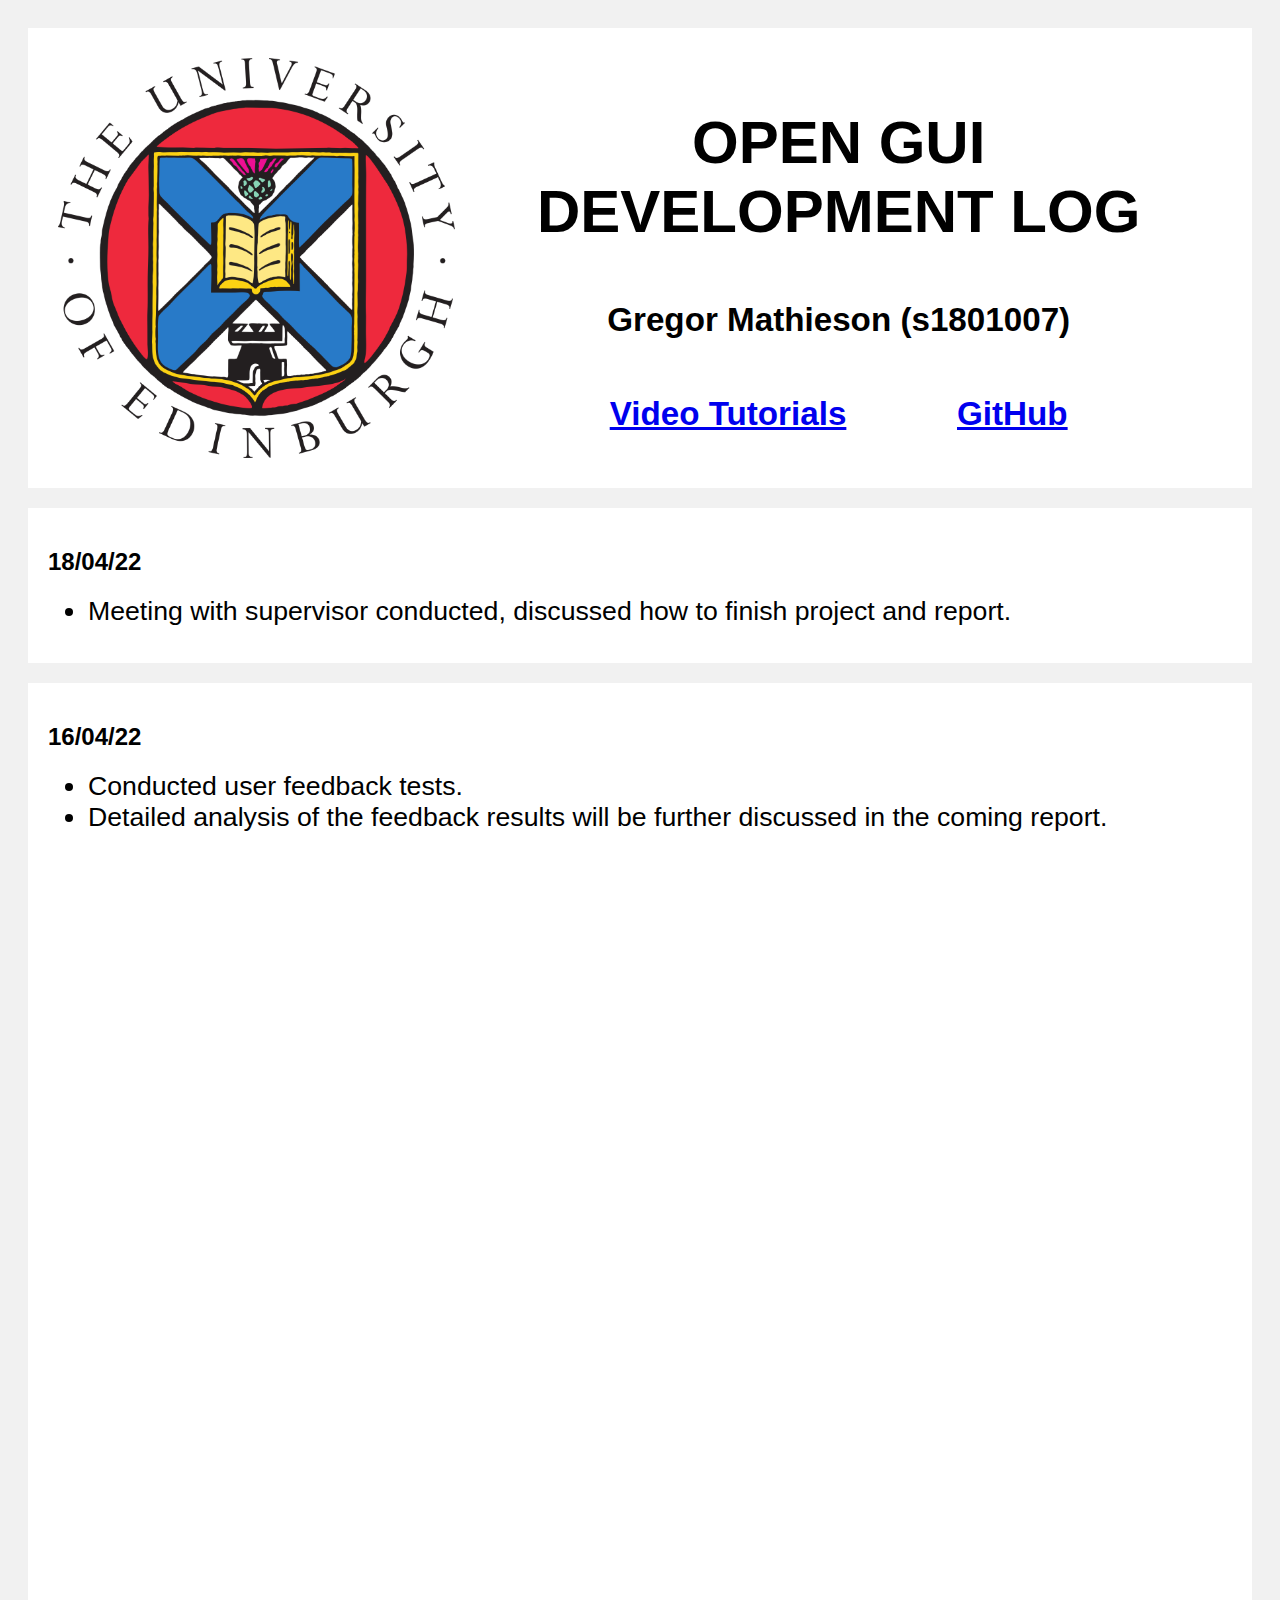
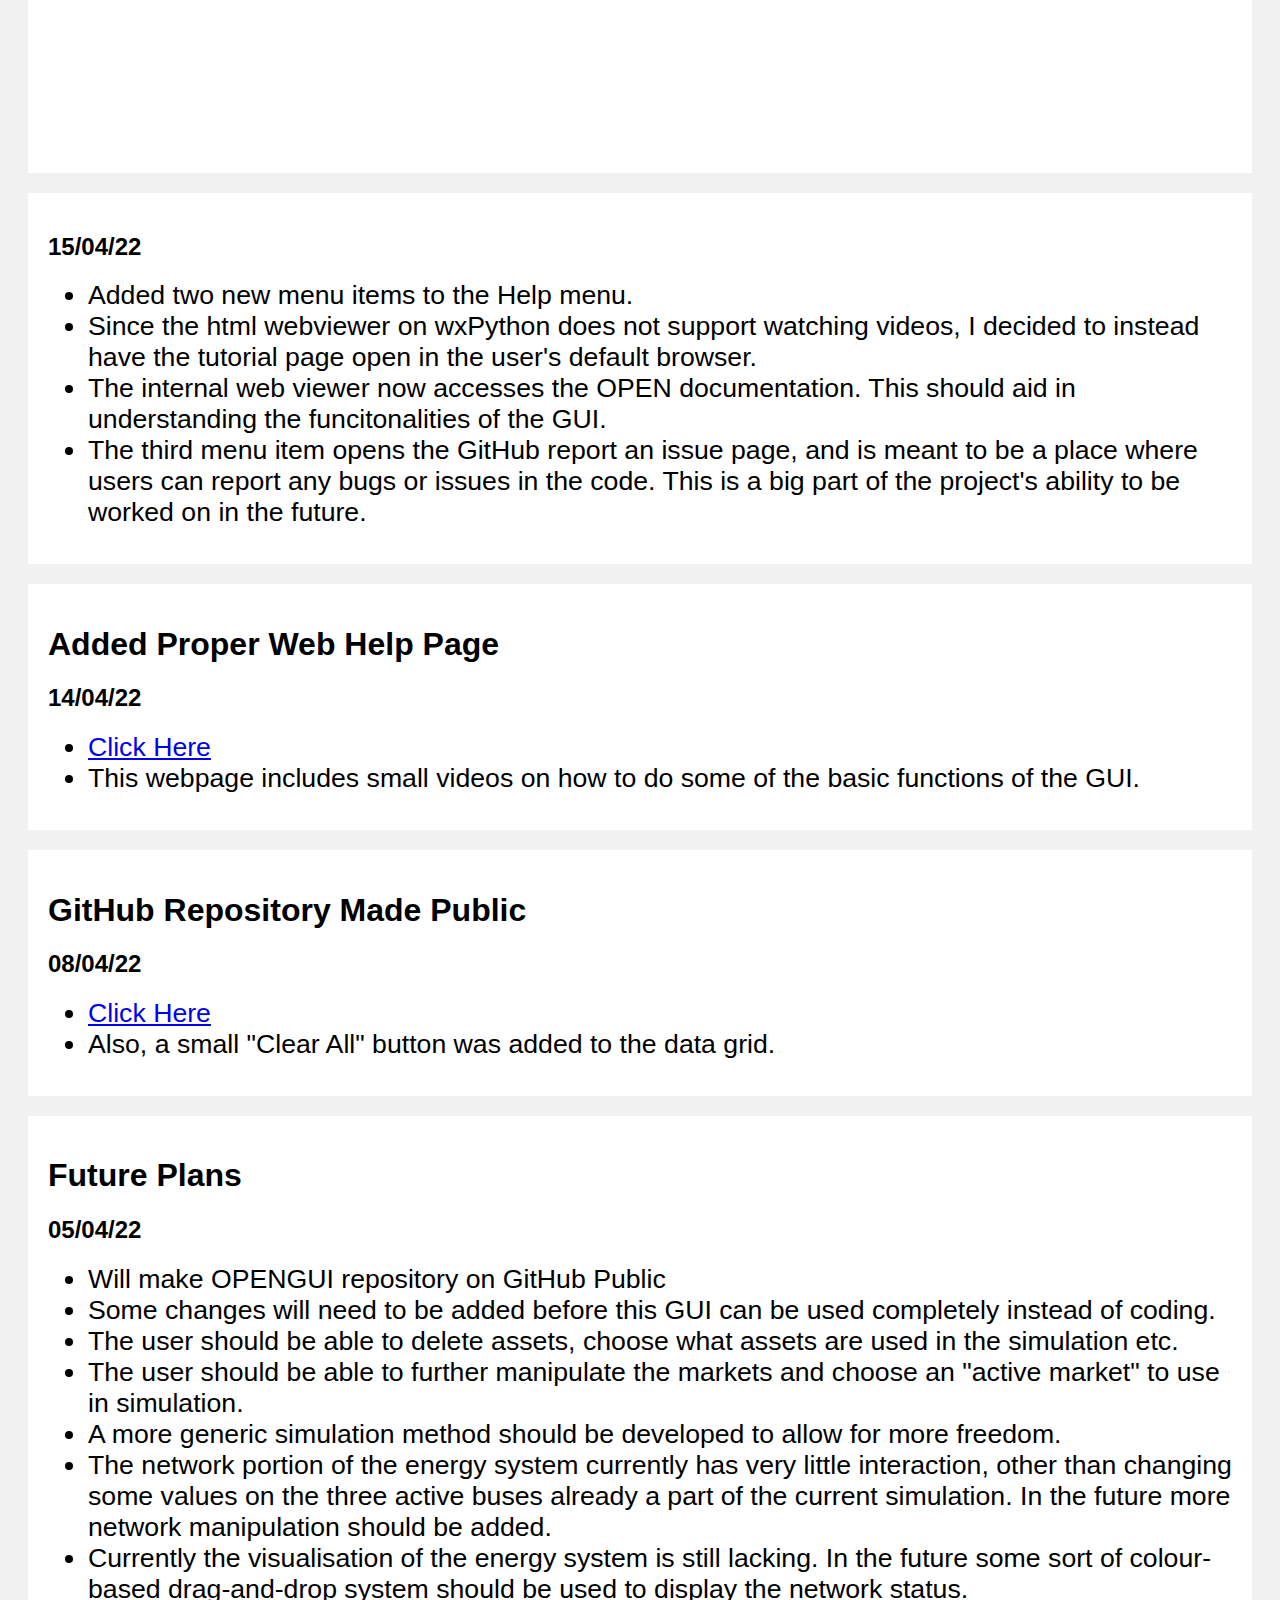
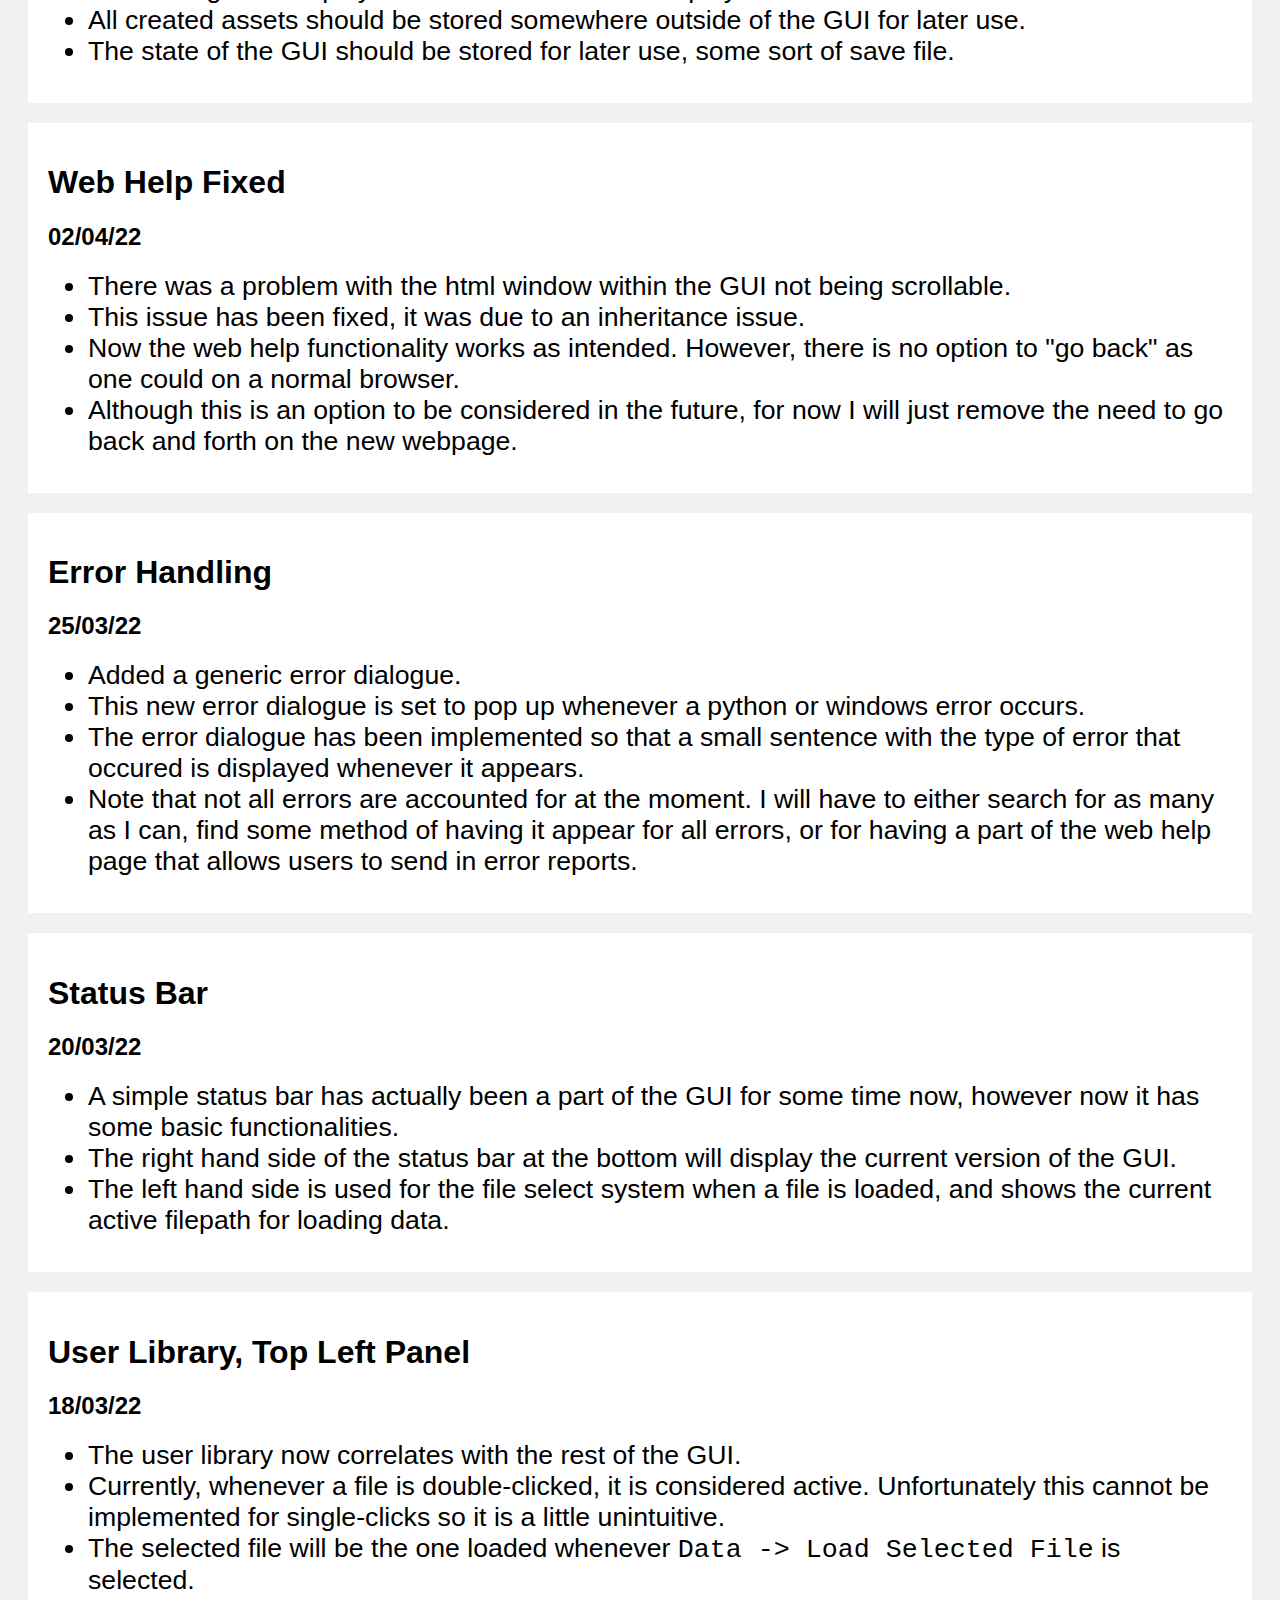
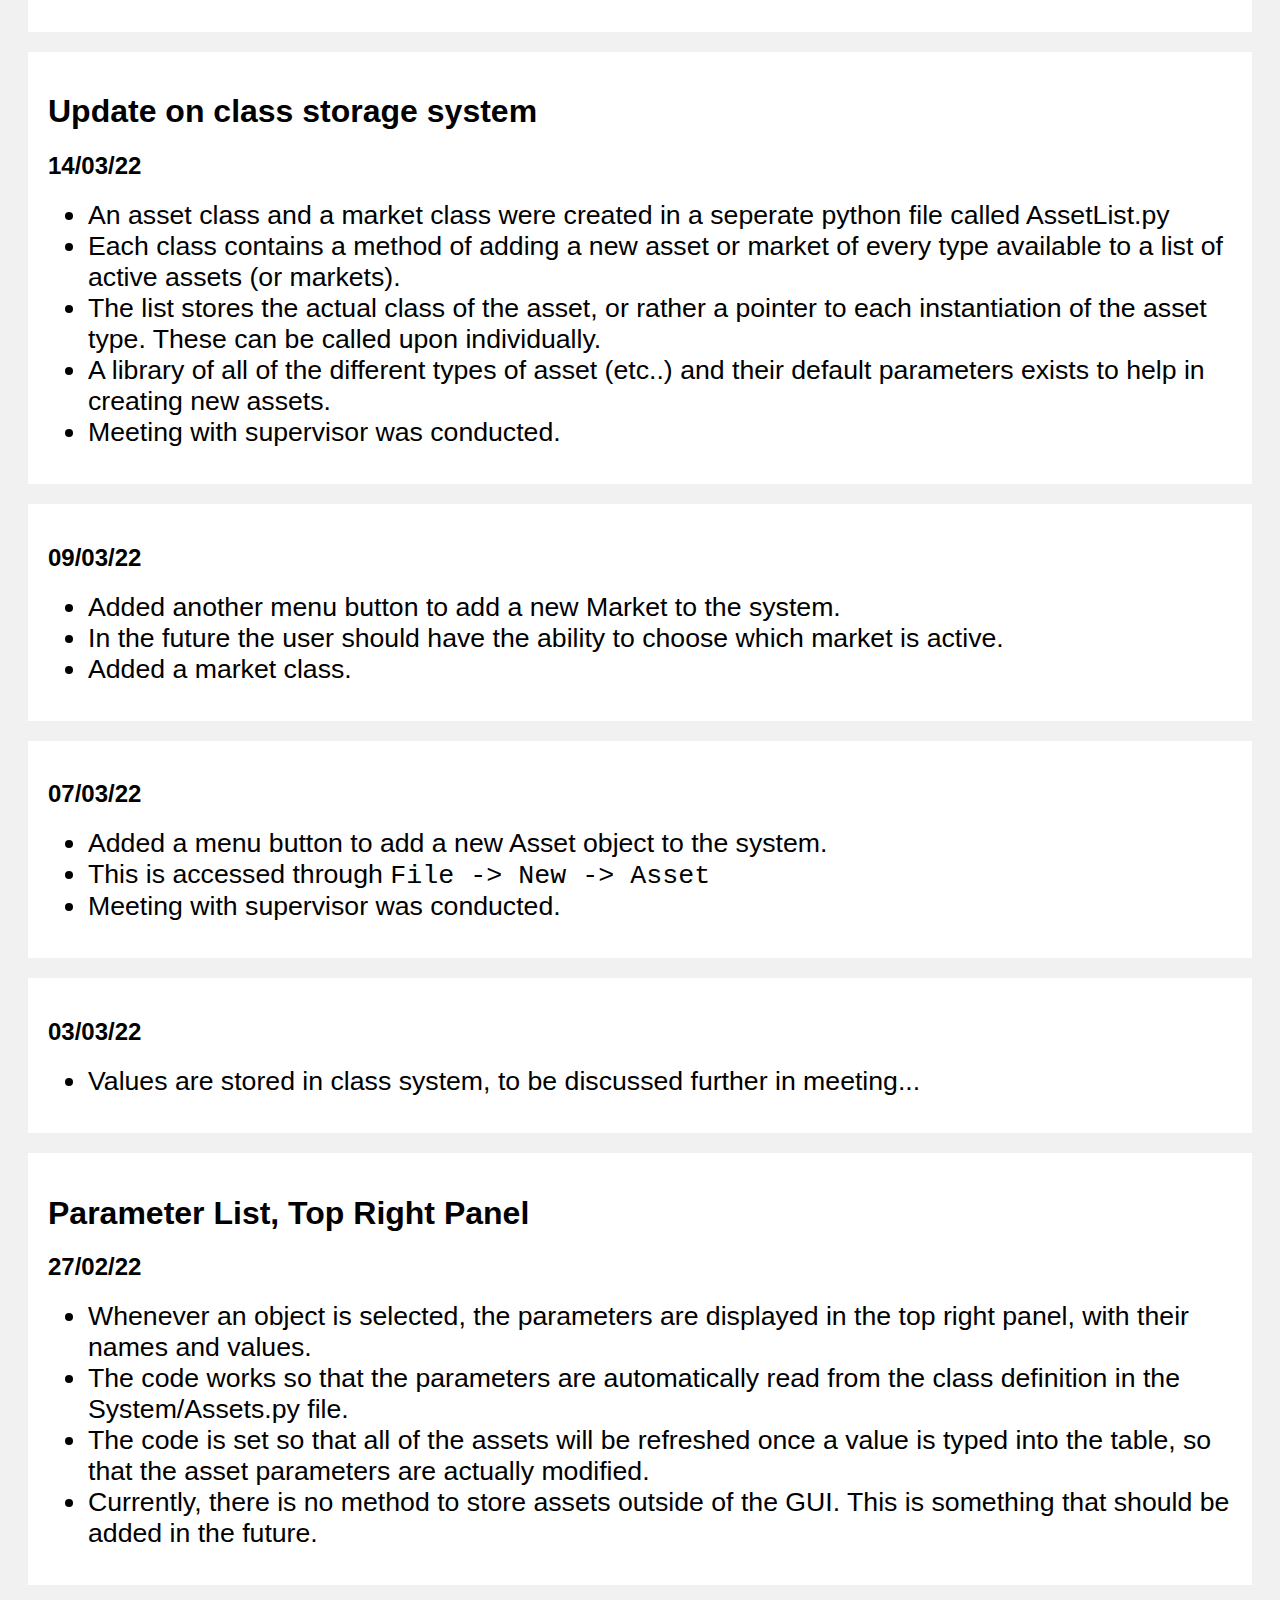
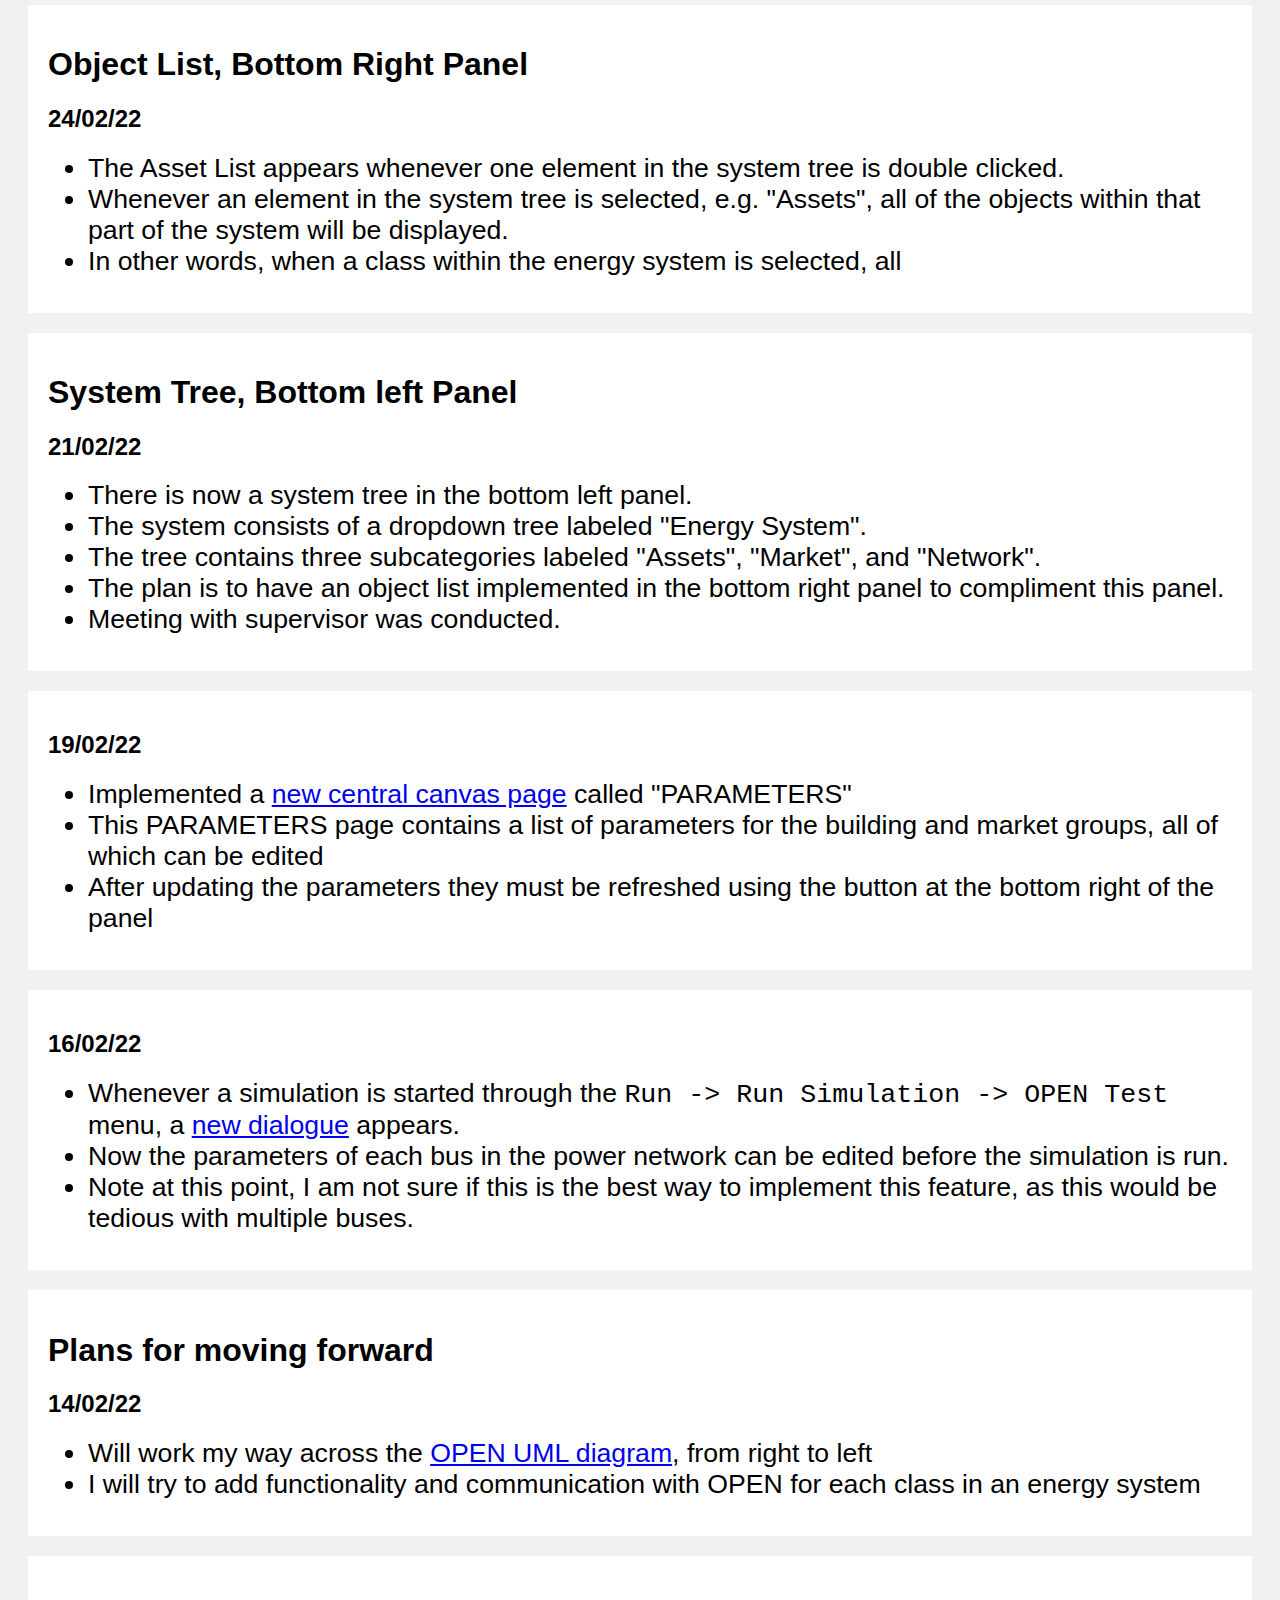
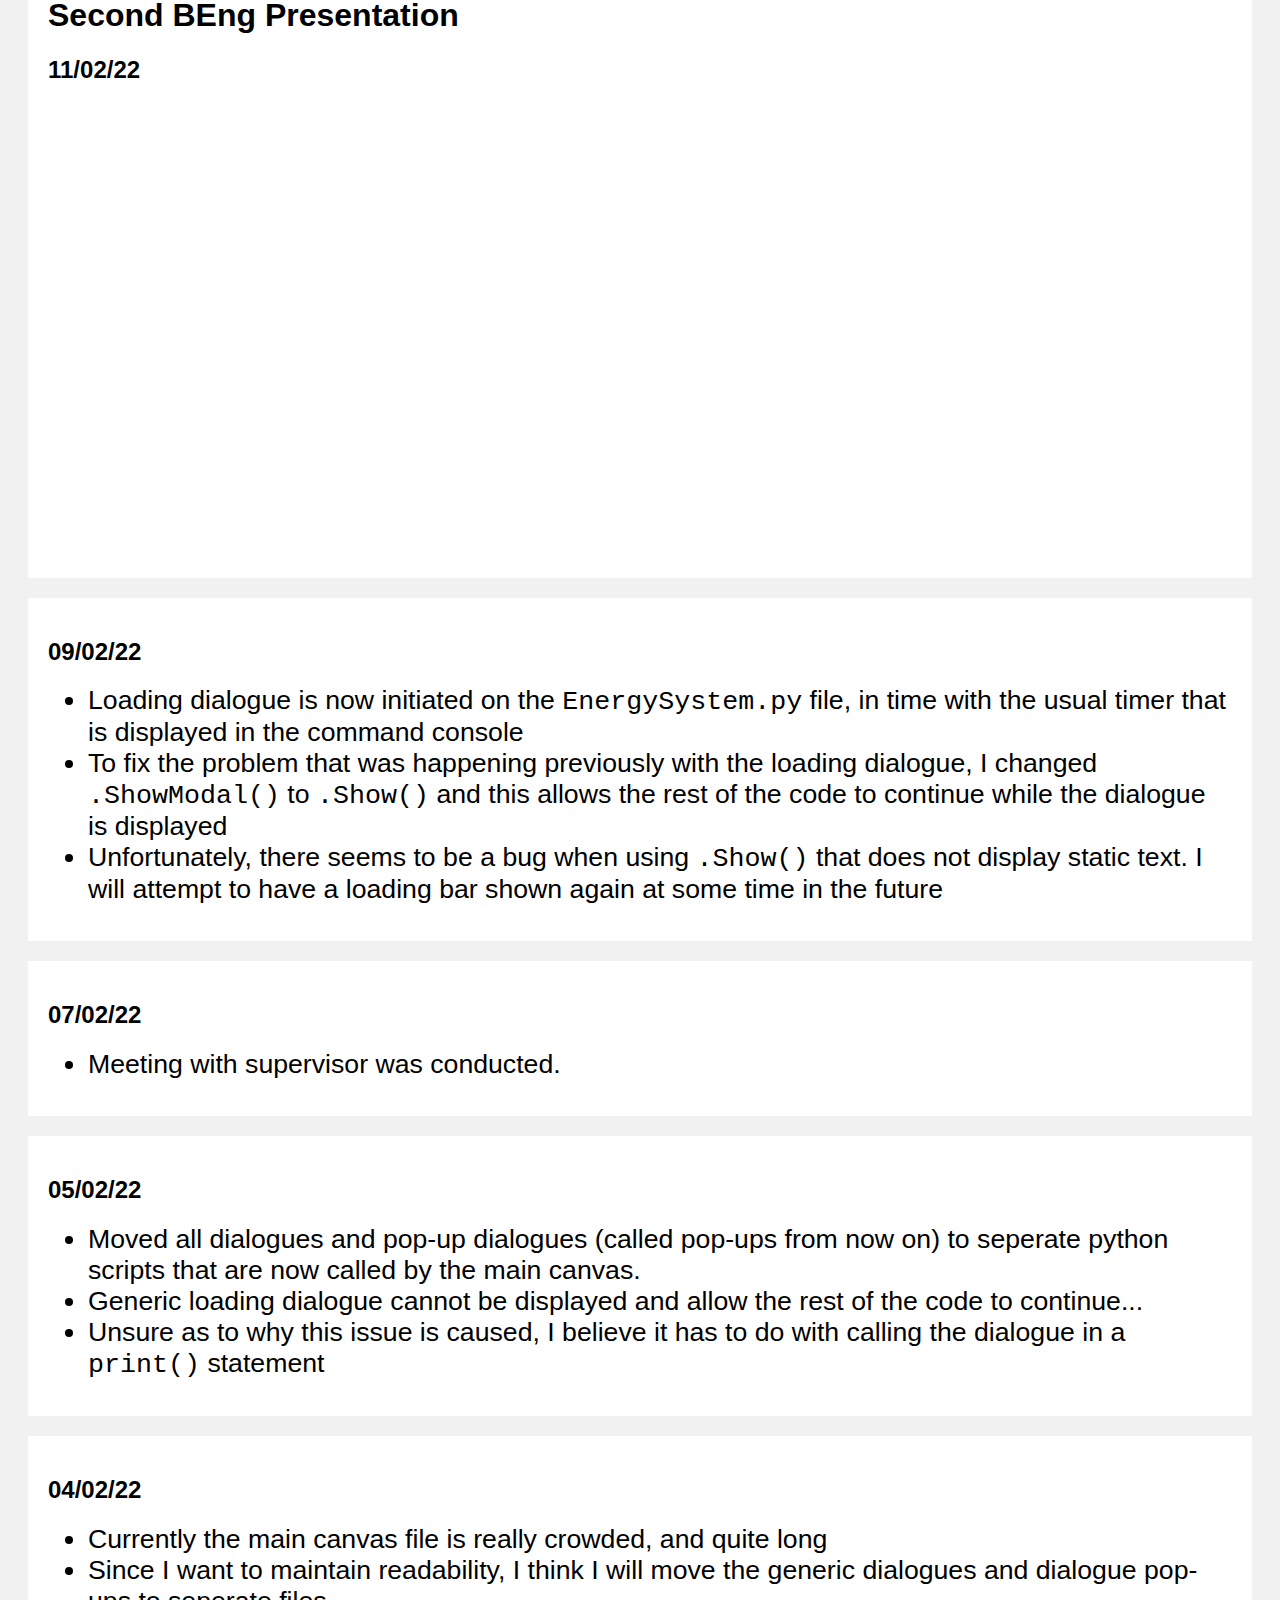
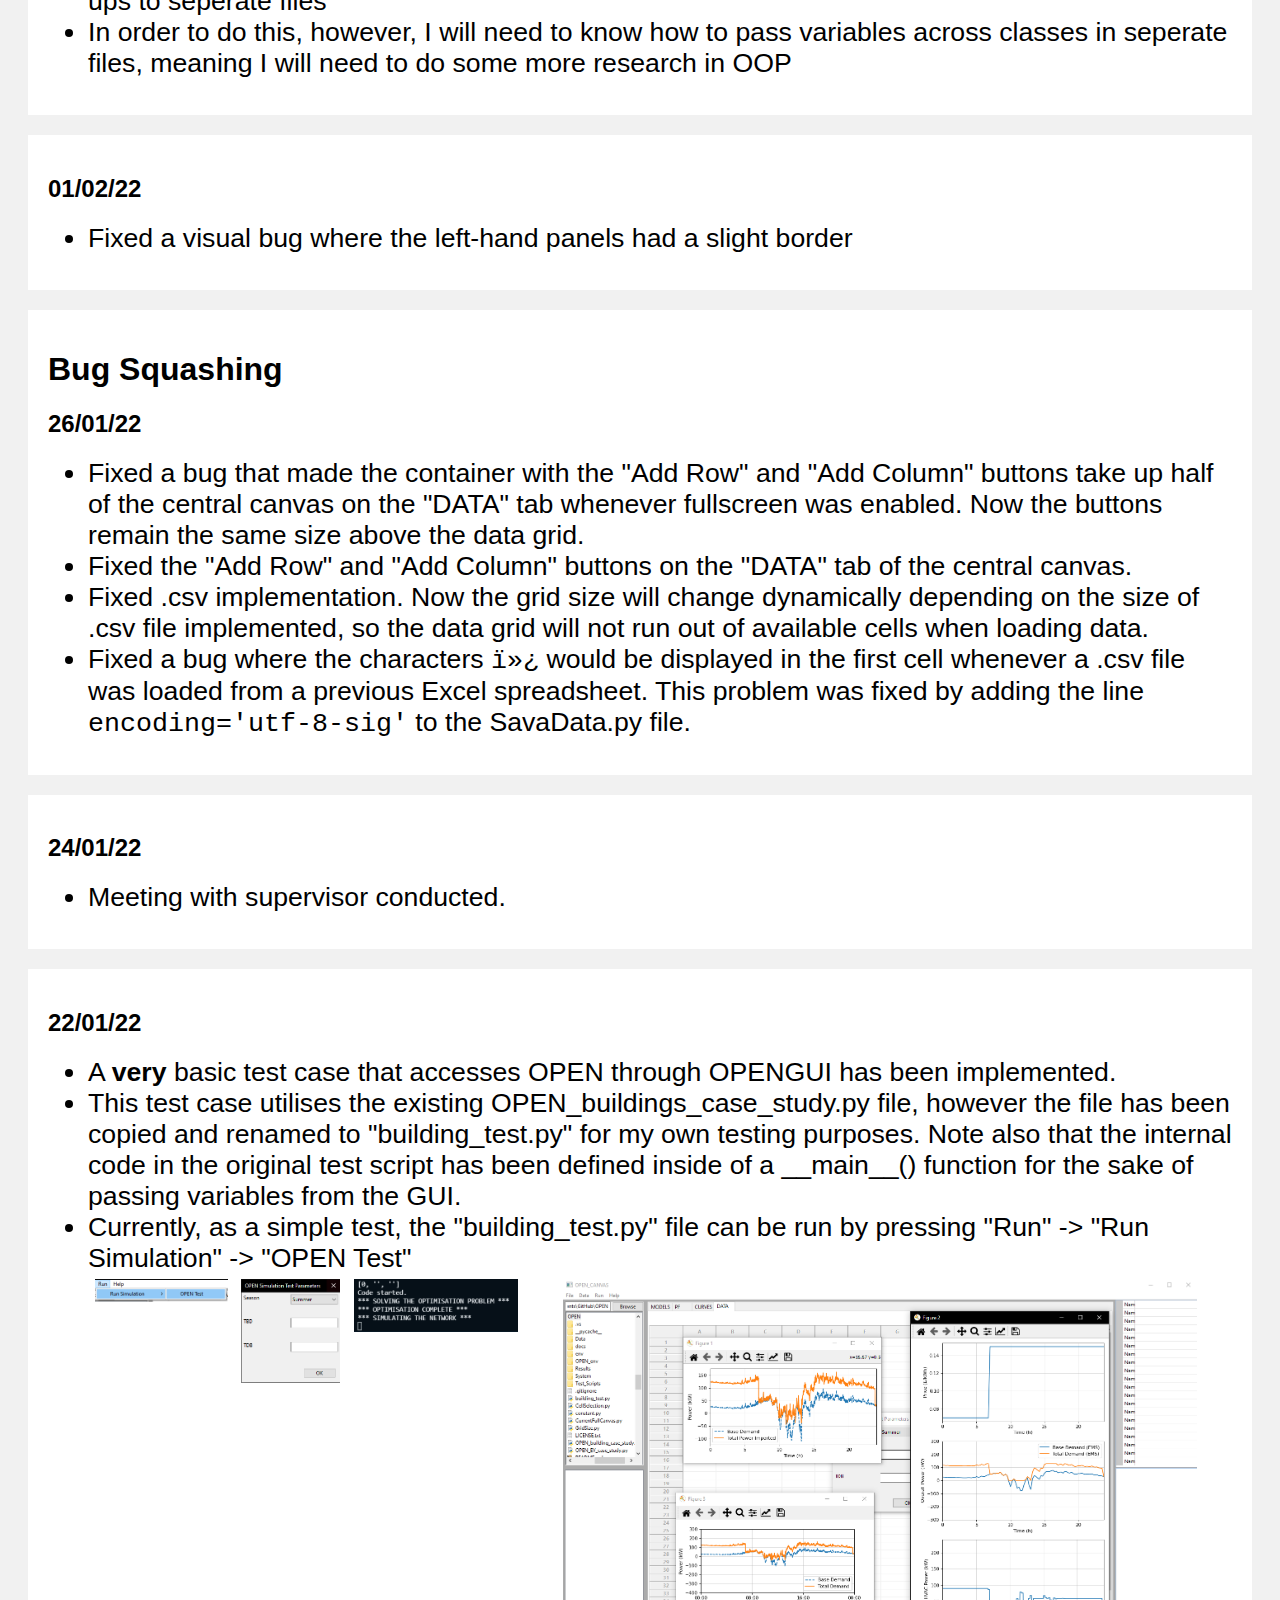
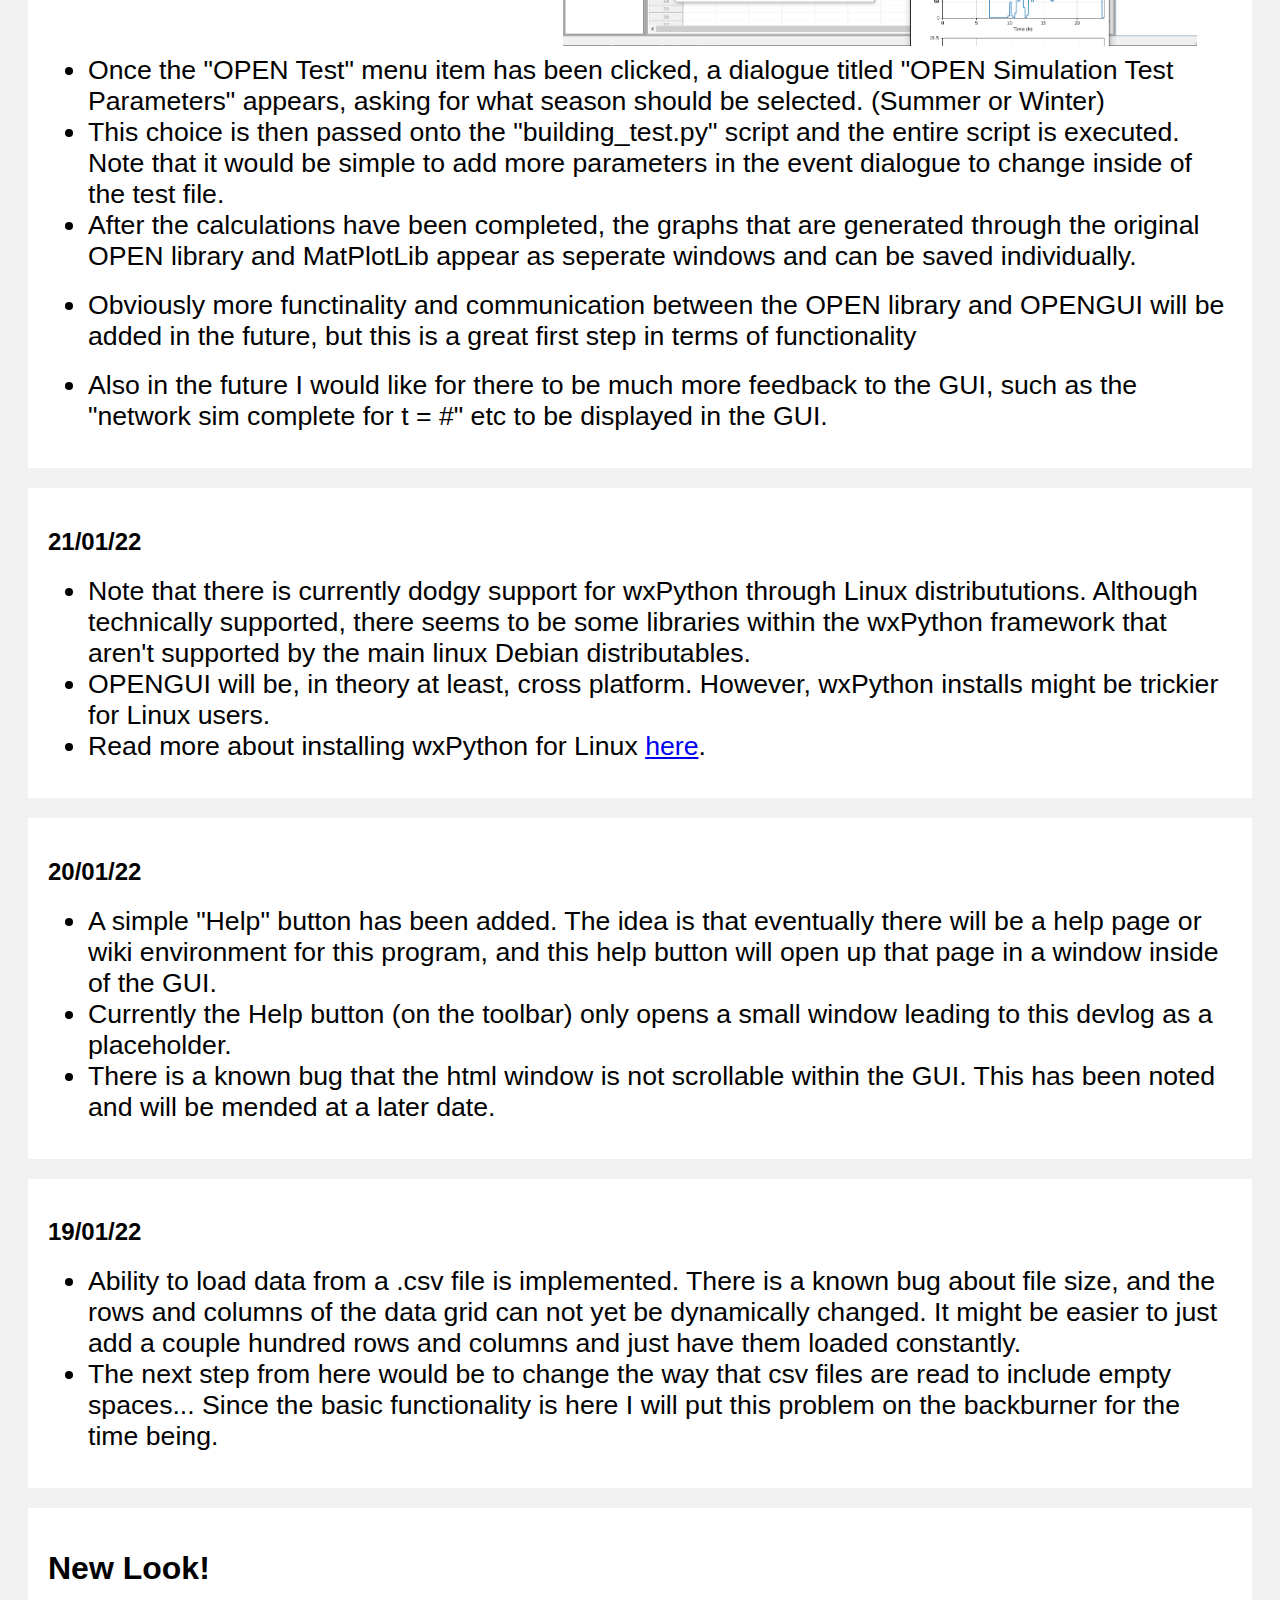
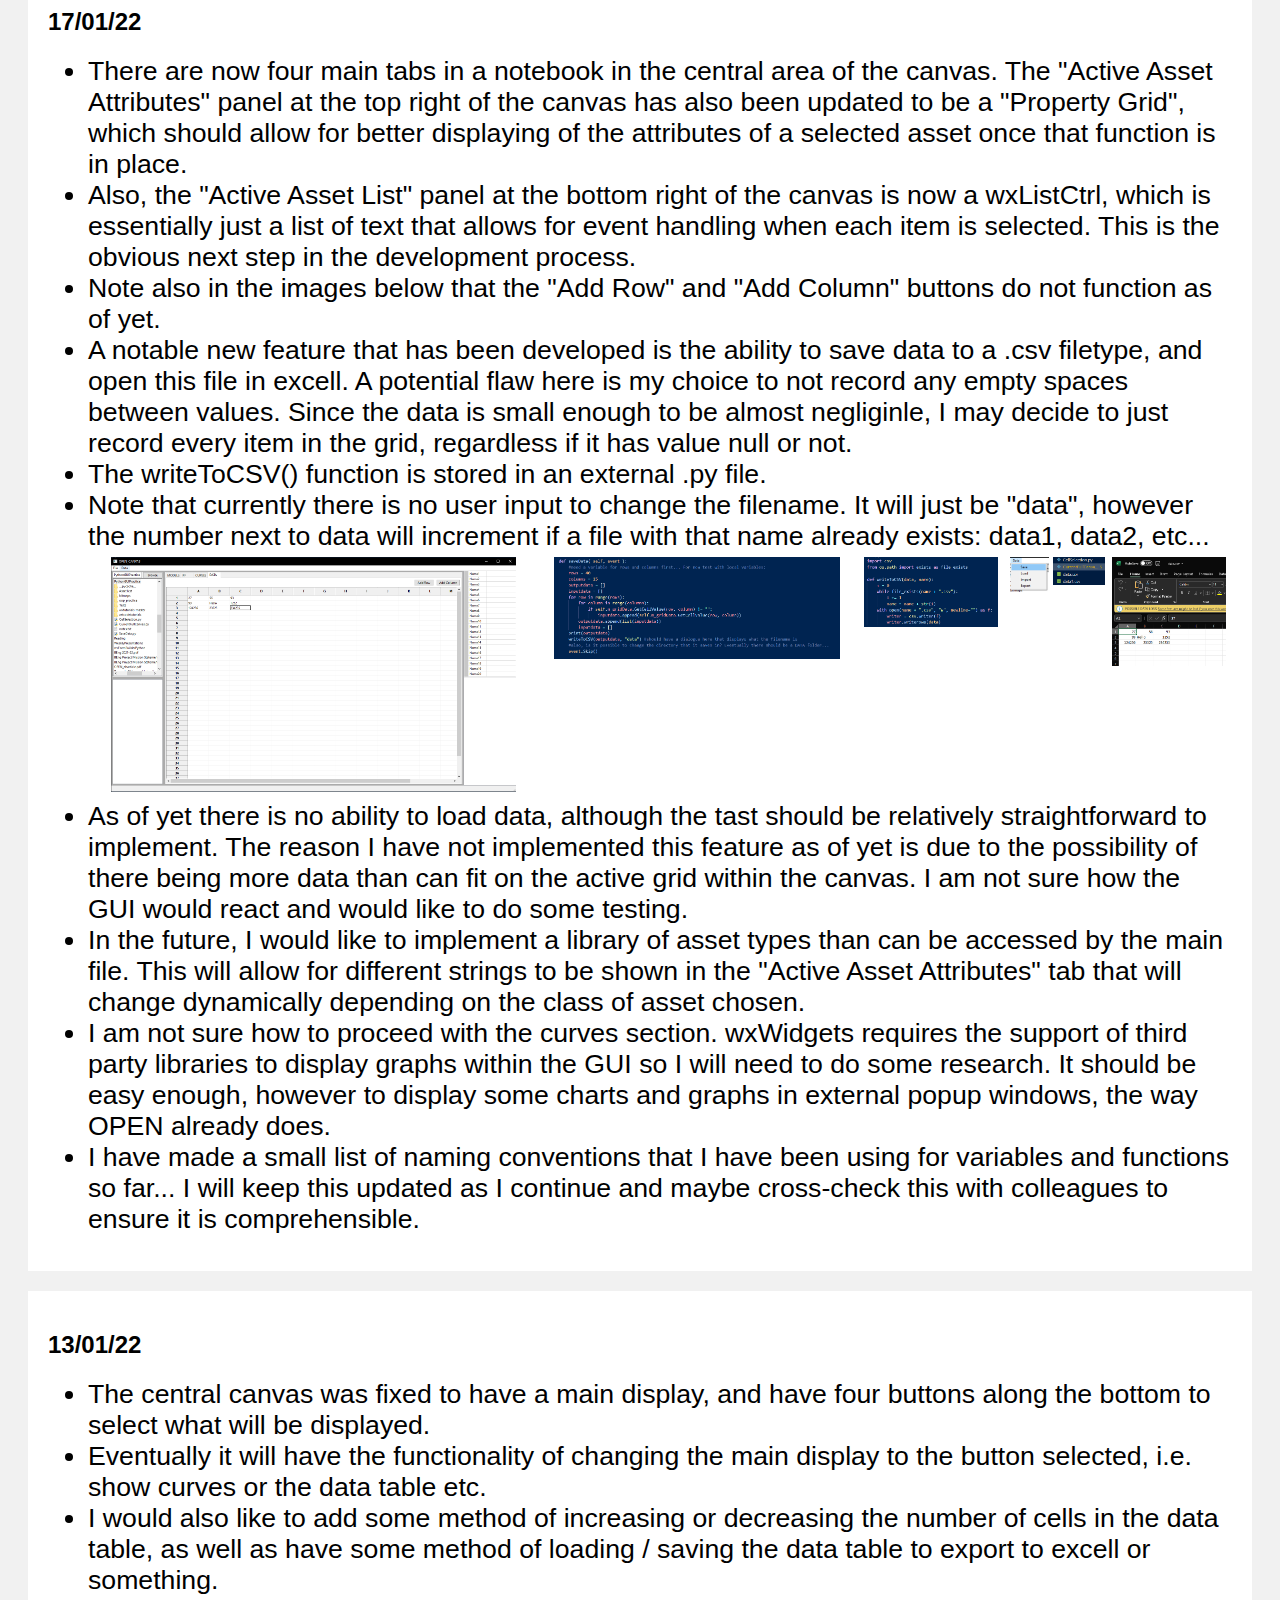
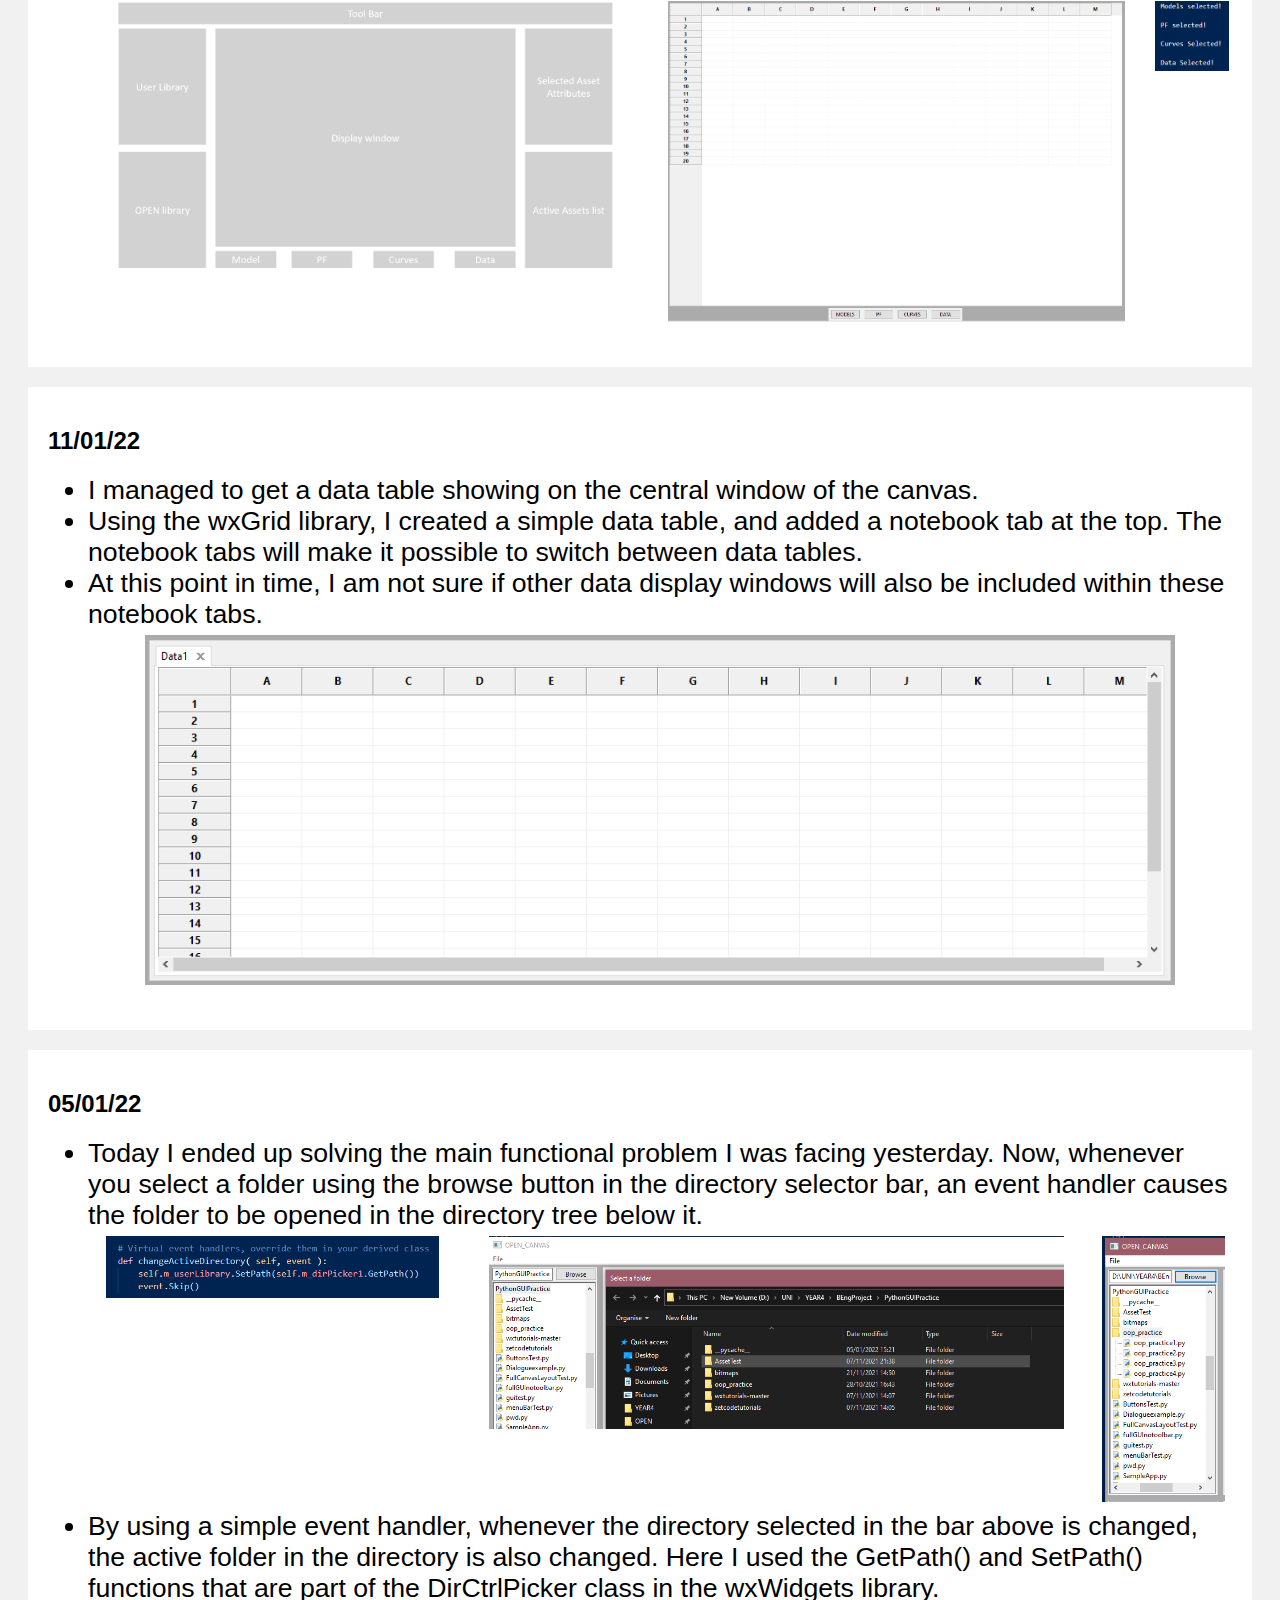
==== index.html @ 8df4054e "Added embedded excel page" ====
<!DOCTYPE html>
<html>
    <head>
        <link type="text/css" rel="stylesheet" href="style.css">

        <link rel="stylesheet" href="JS/lightbox2-master/dist/css/lightbox.css">
        <script src="JS/lightbox2-master/dist/js/lightbox-plus-jquery.js"></script>
    </head>

    <body>
        <div class="header">
            <img class="logo" src="IMAGES/University_of_Edinburgh_ceremonial_roundel.svg.png">
            <h2>OPEN GUI DEVELOPMENT LOG</h2>
            <h5>Gregor Mathieson (s1801007)</h5>
            <h5><a href="webhelp.html">Video Tutorials</a>&nbsp;&nbsp;&nbsp;&nbsp;&nbsp;&nbsp;&nbsp;&nbsp;&nbsp;&nbsp;&nbsp;&nbsp;<a href="https://github.com/gregorjmathieson/OPENGUI">GitHub</a></h5>
        </div>
        <!-- <div class="row">
            <div class="card">
                <h2>--/--/--</h2>
                <ul>
                    <li>Template</li>
                </ul>
            </div>
        </div> -->
        <div class="row">
            <div class="card">
                <h2>18/04/22</h2>
                <ul>
                    <li>Meeting with supervisor conducted, discussed how to finish project and report.</li>
                </ul>
            </div>
        </div>
        <div class="row">
            <div class="card">
                <h2>16/04/22</h2>
                <ul>
                    <li>Conducted user feedback tests.</li>
                    <li>Detailed analysis of the feedback results will be further discussed in the coming report.</li>
                    <iframe width="700" height="900" frameborder="0" scrolling="no" src="https://uoe-my.sharepoint.com/personal/s1801007_ed_ac_uk/_layouts/15/Doc.aspx?sourcedoc={90d74903-6329-461e-83e3-343291b1e730}&action=embedview&wdAllowInteractivity=False&Item='Sheet1'!A1%3AO51&wdHideGridlines=True&wdDownloadButton=True&wdInConfigurator=True"></iframe>
                </ul>
            </div>
        </div>
        <div class="row">
            <div class="card">
                <h2>15/04/22</h2>
                <ul>
                    <li>Added two new menu items to the Help menu.</li>
                    <li>Since the html webviewer on wxPython does not support watching videos, I decided to instead have the tutorial page open in the user's default browser.</li>
                    <li>The internal web viewer now accesses the OPEN documentation. This should aid in understanding the funcitonalities of the GUI.</li>
                    <li>The third menu item opens the GitHub report an issue page, and is meant to be a place where users can report any bugs or issues in the code. This is a big part of the project's ability to be worked on in the future.</li>
                </ul>
            </div>
        </div>
        <div class="row">
            <div class="card">
                <h1>Added Proper Web Help Page</h1>
                <h2>14/04/22</h2>
                <ul>
                    <li><a href="webhelp.html">Click Here</a></li>
                    <li>This webpage includes small videos on how to do some of the basic functions of the GUI.</li>
                </ul>
            </div>
        </div>
        <div class="row">
            <div class="card">
                <h1>GitHub Repository Made Public</h1>
                <h2>08/04/22</h2>
                <ul>
                    <li><a href="https://github.com/gregorjmathieson/OPENGUI">Click Here</a></li>
                    <li>Also, a small "Clear All" button was added to the data grid.</li>
                </ul>
            </div>
        </div>
        <div class="row">
            <div class="card">
                <h1>Future Plans</h1>
                <h2>05/04/22</h2>
                <ul>
                    <li>Will make OPENGUI repository on GitHub Public</li>
                    <li>Some changes will need to be added before this GUI can be used completely instead of coding.</li>
                    <li>The user should be able to delete assets, choose what assets are used in the simulation etc.</li>
                    <li>The user should be able to further manipulate the markets and choose an "active market" to use in simulation.</li>
                    <li>A more generic simulation method should be developed to allow for more freedom.</li>
                    <li>The network portion of the energy system currently has very little interaction, other than changing some values on the three active buses already a part of the current simulation. In the future more network manipulation should be added.</li>
                    <li>Currently the visualisation of the energy system is still lacking. In the future some sort of colour-based drag-and-drop system should be used to display the network status.</li>
                    <li>All created assets should be stored somewhere outside of the GUI for later use.</li>
                    <li>The state of the GUI should be stored for later use, some sort of save file.</li>
                </ul>
            </div>
        </div>
        <div class="row">
            <div class="card">
                <h1>Web Help Fixed</h1>
                <h2>02/04/22</h2>
                <ul>
                    <li>There was a problem with the html window within the GUI not being scrollable.</li>
                    <li>This issue has been fixed, it was due to an inheritance issue.</li>
                    <li>Now the web help functionality works as intended. However, there is no option to "go back" as one could on a normal browser.</li>
                    <li>Although this is an option to be considered in the future, for now I will just remove the need to go back and forth on the new webpage.</li>
                    <!-- Image Here -->
                </ul>
            </div>
        </div>
        <div class="row">
            <div class="card">
                <h1>Error Handling</h1>
                <h2>25/03/22</h2>
                <ul>
                    <li>Added a generic error dialogue.</li>
                    <li>This new error dialogue is set to pop up whenever a python or windows error occurs.</li>
                    <li>The error dialogue has been implemented so that a small sentence with the type of error that occured is displayed whenever it appears.</li>
                    <li>Note that not all errors are accounted for at the moment. I will have to either search for as many as I can, find some method of having it appear for all errors, or for having a part of the web help page that allows users to send in error reports.</li>
                    <!-- Image Here -->
                </ul>
            </div>
        </div>
        <div class="row">
            <div class="card">
                <h1>Status Bar</h1>
                <h2>20/03/22</h2>
                <ul>
                    <li>A simple status bar has actually been a part of the GUI for some time now, however now it has some basic functionalities.</li>
                    <li>The right hand side of the status bar at the bottom will display the current version of the GUI.</li>
                    <li>The left hand side is used for the file select system when a file is loaded, and shows the current active filepath for loading data.</li>
                    <!-- Image Here -->
                </ul>
            </div>
        </div>
        <div class="row">
            <div class="card">
                <h1>User Library, Top Left Panel</h1>
                <h2>18/03/22</h2>
                <ul>
                    <li>The user library now correlates with the rest of the GUI.</li>
                    <li>Currently, whenever a file is double-clicked, it is considered active. Unfortunately this cannot be implemented for single-clicks so it is a little unintuitive.</li>
                    <li>The selected file will be the one loaded whenever <code>Data -> Load Selected File</code> is selected.</li>
                    <!-- Image Here -->
                </ul>
            </div>
        </div>
        <div class="row">
            <div class="card">
                <h1>Update on class storage system</h1>
                <h2>14/03/22</h2>
                <ul>
                    <li>An asset class and a market class were created in a seperate python file called AssetList.py</li>
                    <li>Each class contains a method of adding a new asset or market of every type available to a list of active assets (or markets).</li>
                    <li>The list stores the actual class of the asset, or rather a pointer to each instantiation of the asset type. These can be called upon individually.</li>
                    <li>A library of all of the different types of asset (etc..) and their default parameters exists to help in creating new assets.</li>
                    <!-- Image Here -->
                    <li>Meeting with supervisor was conducted.</li>
                </ul>
            </div>
        </div>
        <div class="row">
            <div class="card">
                <h2>09/03/22</h2>
                <ul>
                    <li>Added another menu button to add a new Market to the system.</li>
                    <li>In the future the user should have the ability to choose which market is active.</li>
                    <li>Added a market class.</li>
                    <!-- Image Here -->
                </ul>
            </div>
        </div>
        <div class="row">
            <div class="card">
                <h2>07/03/22</h2>
                <ul>
                    <li>Added a menu button to add a new Asset object to the system.</li>
                    <li>This is accessed through <code>File -> New -> Asset</code></li>
                    <!-- Image Here -->
                    <li>Meeting with supervisor was conducted.</li>
                </ul>
            </div>
        </div>
        <div class="row">
            <div class="card">
                <h2>03/03/22</h2>
                <ul>
                    <li>Values are stored in class system, to be discussed further in meeting...</li>
                </ul>
            </div>
        </div>
        <div class="row">
            <div class="card">
                <h1>Parameter List, Top Right Panel</h1>
                <h2>27/02/22</h2>
                <ul>
                    <li>Whenever an object is selected, the parameters are displayed in the top right panel, with their names and values.</li>
                    <li>The code works so that the parameters are automatically read from the class definition in the System/Assets.py file.</li>
                    <li>The code is set so that all of the assets will be refreshed once a value is typed into the table, so that the asset parameters are actually modified.</li>
                    <li>Currently, there is no method to store assets outside of the GUI. This is something that should be added in the future.</li>
                    <!-- Image Here -->
                </ul>
            </div>
        </div>
        <div class="row">
            <div class="card">
                <h1>Object List, Bottom Right Panel</h1>
                <h2>24/02/22</h2>
                <ul>
                    <li>The Asset List appears whenever one element in the system tree is double clicked.</li>
                    <li>Whenever an element in the system tree is selected, e.g. "Assets", all of the objects within that part of the system will be displayed.</li>
                    <li>In other words, when a class within the energy system is selected, all </li>
                    <!-- Image Here -->
                </ul>
            </div>
        </div>
        <div class="row">
            <div class="card">
                <h1>System Tree, Bottom left Panel</h1>
                <h2>21/02/22</h2>
                <ul>
                    <li>There is now a system tree in the bottom left panel.</li>
                    <li>The system consists of a dropdown tree labeled "Energy System".</li>
                    <li>The tree contains three subcategories labeled "Assets", "Market", and "Network".</li>
                    <!-- Image Here -->
                    <li>The plan is to have an object list implemented in the bottom right panel to compliment this panel.</li>
                    <li>Meeting with supervisor was conducted.</li>
                </ul>
            </div>
        </div>
        <div class="row">
            <div class="card">
                <h2>19/02/22</h2>
                <ul>
                    <li>Implemented a <a href="IMAGES/refreshparamaters.PNG" data-lightbox="refreshparams">new central canvas page</a> called "PARAMETERS"</li>
                    <!-- <a href="IMAGES/refreshparamaters.PNG" data-lightbox="refreshparams"><img class="images" src="IMAGES/refreshparamaters.PNG"></a> -->
                    <li>This PARAMETERS page contains a list of parameters for the building and market groups, all of which can be edited</li>
                    <li>After updating the parameters they must be refreshed using the button at the bottom right of the panel</li>
                </ul>
            </div>
        </div>
        <div class="row">
            <div class="card">
                <h2>16/02/22</h2>
                <ul>
                    <li>Whenever a simulation is started through the <code>Run -> Run Simulation -> OPEN Test</code> menu, a <a href="IMAGES/newTestDialogue.PNG" data-lightbox="newtestdialogue">new dialogue</a> appears.</li>
                    <!-- <a href="IMAGES/newTestDialogue.PNG" data-lightbox="newtestdialogue">new dialogue</a> -->
                    <li>Now the parameters of each bus in the power network can be edited before the simulation is run.</li>
                    <li>Note at this point, I am not sure if this is the best way to implement this feature, as this would be tedious with multiple buses.</li>
                </ul>
            </div>
        </div>
        <div class="row">
            <div class="card">
                <h1>Plans for moving forward</h1>
                <h2>14/02/22</h2>
                <ul>
                    <li>Will work my way across the <a href="IMAGES/OPENUML.PNG" data-lightbox="OPENUML">OPEN UML diagram</a>, from right to left</li>
                    <li>I will try to add functionality and communication with OPEN for each class in an energy system</li>
                </ul>
            </div>
        </div>
        <div class="row">
            <div class="card">
                <h1>Second BEng Presentation</h1>
                <h2>11/02/22</h2>
                <iframe src="https://onedrive.live.com/embed?cid=04FDE0E9F9B597D6&amp;resid=4FDE0E9F9B597D6%2111047&amp;authkey=ADHN9Fs-ePTvR0k&amp;em=2&amp;wdAr=1.7777777777777777" width="800px" height="450px" frameborder="0">This is an embedded <a target="_blank" href="https://office.com">Microsoft Office</a> presentation, powered by <a target="_blank" href="https://office.com/webapps">Office</a>.</iframe>
            </div>
        </div>
        <div class="row">
            <div class="card">
                <h2>09/02/22</h2>
                <ul>
                    <li>Loading dialogue is now initiated on the <code>EnergySystem.py</code> file, in time with the usual timer that is displayed in the command console</li>
                    <li>To fix the problem that was happening previously with the loading dialogue, I changed <code>.ShowModal()</code> to <code>.Show()</code> and this allows the rest of the code to continue while the dialogue is displayed</li>
                    <li>Unfortunately, there seems to be a bug when using <code>.Show()</code> that does not display static text. I will attempt to have a loading bar shown again at some time in the future</li>
                </ul>
            </div>
        </div>
        <div class="row">
            <div class="card">
                <h2>07/02/22</h2>
                <ul>
                    <li>Meeting with supervisor was conducted.</li>
                </ul>
            </div>
        </div>
        <div class="row">
            <div class="card">
                <h2>05/02/22</h2>
                <ul>
                    <li>Moved all dialogues and pop-up dialogues (called pop-ups from now on) to seperate python scripts that are now called by the main canvas.</li>
                    <li>Generic loading dialogue cannot be displayed and allow the rest of the code to continue...</li>
                    <li>Unsure as to why this issue is caused, I believe it has to do with calling the dialogue in a <code>print()</code> statement</li>
                </ul>
            </div>
        </div>
        <div class="row">
            <div class="card">
                <h2>04/02/22</h2>
                <ul>
                    <li>Currently the main canvas file is really crowded, and quite long</li>
                    <li>Since I want to maintain readability, I think I will move the generic dialogues and dialogue pop-ups to seperate files</li>
                    <li>In order to do this, however, I will need to know how to pass variables across classes in seperate files, meaning I will need to do some more research in OOP</li>
                </ul>
            </div>
        </div>
        <div class="row">
            <div class="card">
                <h2>01/02/22</h2>
                <ul>
                    <li>Fixed a visual bug where the left-hand panels had a slight border</li>
                </ul>
            </div>
        </div>
        <div class="row">
            <div class="card">
                <h1>Bug Squashing</h1>
                <h2>26/01/22</h2>
                <ul>
                    <li>Fixed a bug that made the container with the "Add Row" and "Add Column" buttons take up half of the central canvas on the "DATA" tab whenever fullscreen was enabled. Now the buttons remain the same size above the data grid.</li>
                    <li>Fixed the "Add Row" and "Add Column" buttons on the "DATA" tab of the central canvas.</li>
                    <li>Fixed .csv implementation. Now the grid size will change dynamically depending on the size of .csv file implemented, so the data grid will not run out of available cells when loading data.</li>
                    <li>Fixed a bug where the characters <code>ï»¿</code> would be displayed in the first cell whenever a .csv file was loaded from a previous Excel spreadsheet. This problem was fixed by adding the line <code>encoding='utf-8-sig'</code> to the SavaData.py file.</li>
                </ul>
            </div>
        </div>
        <div class="row">
            <div class="card">
                <h2>24/01/22</h2>
                <ul>
                    <li>Meeting with supervisor conducted.</li>
                </ul>
            </div>
        </div>
        <div class="row">
            <div class="card">
                <h2>22/01/22</h2>
                <ul>
                    <li>A <strong>very</strong> basic test case that accesses OPEN through OPENGUI has been implemented.</li>
                    <li>This test case utilises the existing OPEN_buildings_case_study.py file, however the file has been copied and renamed to "building_test.py" for my own testing purposes. Note also that the internal code in the original test script has been defined inside of a __main__() function for the sake of passing variables from the GUI.</li>
                    <li>Currently, as a simple test, the "building_test.py" file can be run by pressing "Run" -> "Run Simulation" -> "OPEN Test"</li>
                    <div id="album">
                        <a href="IMAGES/RunSimTest/runmenu.PNG" data-lightbox="runsimtest"><img class="images" src="IMAGES/RunSimTest/runmenu.PNG"></img></a>
                        <a href="IMAGES/RunSimTest/opensimtestparams.PNG" data-lightbox="runsimtest"><img class="images" src="IMAGES/RunSimTest/opensimtestparams.PNG"></img></a>
                        <a href="IMAGES/RunSimTest/codestarted.PNG" data-lightbox="runsimtest"><img class="images" src="IMAGES/RunSimTest/codestarted.PNG"></img></a>
                        <a href="IMAGES/RunSimTest/windowsdisplayed.PNG" data-lightbox="runsimtest"><img class="images" src="IMAGES/RunSimTest/windowsdisplayed.PNG"></img></a>
                    </div>
                    <li>Once the "OPEN Test" menu item has been clicked, a dialogue titled "OPEN Simulation Test Parameters" appears, asking for what season should be selected. (Summer or Winter)</li>
                    <li>This choice is then passed onto the "building_test.py" script and the entire script is executed. Note that it would be simple to add more parameters in the event dialogue to change inside of the test file.</li>
                    <li>After the calculations have been completed, the graphs that are generated through the original OPEN library and MatPlotLib appear as seperate windows and can be saved individually.</li>
                    <br>
                    <li>Obviously more functinality and communication between the OPEN library and OPENGUI will be added in the future, but this is a great first step in terms of functionality</li>
                    <br>
                    <li>Also in the future I would like for there to be much more feedback to the GUI, such as the "network sim complete for t = #" etc to be displayed in the GUI.</li>
                </ul>
            </div>
        </div>
        <div class="row">
            <div class="card">
                <h2>21/01/22</h2>
                <ul>
                    <li>Note that there is currently dodgy support for wxPython through Linux distribututions. Although technically supported, there seems to be some libraries within the wxPython framework that aren't supported by the main linux Debian distributables.</li>
                    <li>OPENGUI will be, in theory at least, cross platform. However, wxPython installs might be trickier for Linux users.</li>
                    <li>Read more about installing wxPython for Linux <a href="https://wxpython.org/blog/2017-08-17-builds-for-linux-with-pip/index.html">here</a>.</li>
                </ul>
            </div>
        </div>
        <div class="row">
            <div class="card">
                <h2>20/01/22</h2>
                <ul>
                    <li>A simple "Help" button has been added. The idea is that eventually there will be a help page or wiki environment for this program, and this help button will open up that page in a window inside of the GUI.</li>
                    <li>Currently the Help button (on the toolbar) only opens a small window leading to this devlog as a placeholder.</li>
                    <li>There is a known bug that the html window is not scrollable within the GUI. This has been noted and will be mended at a later date.</li>
                </ul>
            </div>
        </div>
        <div class="row">
            <div class="card">
                <h2>19/01/22</h2>
                <ul>
                    <li>Ability to load data from a .csv file is implemented. There is a known bug about file size, and the rows and columns of the data grid can not yet be dynamically changed. It might be easier to just add a couple hundred rows and columns and just have them loaded constantly.</li>
                    <li>The next step from here would be to change the way that csv files are read to include empty spaces... Since the basic functionality is here I will put this problem on the backburner for the time being.</li>
                </ul>
            </div>
        </div>
        <div class="row">
            <div class="card">
                <h1>New Look!</h1>
                <h2>17/01/22</h2>
                <ul>
                    <li>There are now four main tabs in a notebook in the central area of the canvas. The "Active Asset Attributes" panel at the top right of the canvas has also been updated to be a "Property Grid", which should allow for better displaying of the attributes of a selected asset once that function is in place.</li>
                    <li>Also, the "Active Asset List" panel at the bottom right of the canvas is now a wxListCtrl, which is essentially just a list of text that allows for event handling when each item is selected. This is the obvious next step in the development process.</li>
                    <li>Note also in the images below that the "Add Row" and "Add Column" buttons do not function as of yet.</li>
                    <li>A notable new feature that has been developed is the ability to save data to a .csv filetype, and open this file in excell. A potential flaw here is my choice to not record any empty spaces between values. Since the data is small enough to be almost negliginle, I may decide to just record every item in the grid, regardless if it has value null or not.</li>
                    <li>The writeToCSV() function is stored in an external .py file.</li>
                    <li>Note that currently there is no user input to change the filename. It will just be "data", however the number next to data will increment if a file with that name already exists: data1, data2, etc...</li>
                    <div id="album">
                        <a href="IMAGES/SaveData/newlook.PNG" data-lightbox="savedata"><img class="images" src="IMAGES/SaveData/newlook.PNG"></img></a>
                        <a href="IMAGES/SaveData/savadatacode.PNG" data-lightbox="savedata"><img class="images" src="IMAGES/SaveData/savadatacode.PNG"></img></a>
                        <a href="IMAGES/SaveData/savedatafunction.PNG" data-lightbox="savedata"><img class="images" src="IMAGES/SaveData/savedatafunction.PNG"></img></a>
                        <a href="IMAGES/SaveData/savebutton.PNG" data-lightbox="savedata"><img class="images" src="IMAGES/SaveData/savebutton.PNG"></img></a>
                        <a href="IMAGES/SaveData/csvfiles.PNG" data-lightbox="savedata"><img class="images" src="IMAGES/SaveData/csvfiles.PNG"></img></a>
                        <a href="IMAGES/SaveData/inexcel.PNG" data-lightbox="savedata"><img class="images" src="IMAGES/SaveData/inexcel.PNG"></img></a>
                    </div>
                    <li>As of yet there is no ability to load data, although the tast should be relatively straightforward to implement. The reason I have not implemented this feature as of yet is due to the possibility of there being more data than can fit on the active grid within the canvas. I am not sure how the GUI would react and would like to do some testing.</li>
                    <li>In the future, I would like to implement a library of asset types than can be accessed by the main file. This will allow for different strings to be shown in the "Active Asset Attributes" tab that will change dynamically depending on the class of asset chosen.</li>
                    <li>I am not sure how to proceed with the curves section. wxWidgets requires the support of third party libraries to display graphs within the GUI so I will need to do some research. It should be easy enough, however to display some charts and graphs in external popup windows, the way OPEN already does.</li>
                    <li>I have made a small list of naming conventions that I have been using for variables and functions so far... I will keep this updated as I continue and maybe cross-check this with colleagues to ensure it is comprehensible.</li>
                </ul>
            </div>
        </div>
        <div class="row">
            <div class="card">
                <h2>13/01/22</h2>
                <ul>
                    <li>The central canvas was fixed to have a main display, and have four buttons along the bottom to select what will be displayed.</li>
                    <li>Eventually it will have the functionality of changing the main display to the button selected, i.e. show curves or the data table etc.</li>
                    <li>I would also like to add some method of increasing or decreasing the number of cells in the data table, as well as have some method of loading / saving the data table to export to excell or something.</li>
                    <div id="album">
                        <a href="IMAGES/ChaimaaCanvasLayoutIdea.PNG" data-lightbox="buttoncanvas"><img class="images" src="IMAGES/ChaimaaCanvasLayoutIdea.PNG"></img></a>
                        <a href="IMAGES/ButtonSelectors/currentcentre.PNG" data-lightbox="buttoncanvas"><img class="images" src="IMAGES/ButtonSelectors/currentcentre.PNG"></img></a>
                        <a href="IMAGES/ButtonSelectors/output.PNG" data-lightbox="buttoncanvas"><img class="images" src="IMAGES/ButtonSelectors/output.PNG"></img></a>
                    </div>
                </ul>
            </div>
        </div>
        <div class="row">
            <div class="card">
                <h2>11/01/22</h2>
                <ul>
                    <li>I managed to get a data table showing on the central window of the canvas.</li>
                    <li>Using the wxGrid library, I created a simple data table, and added a notebook tab at the top. The notebook tabs will make it possible to switch between data tables.</li>
                    <li>At this point in time, I am not sure if other data display windows will also be included within these notebook tabs.</li>
                    <div id="album">
                        <a href="IMAGES/DataTables/table.PNG" data-lightbox="datatables"><img class="images" src="IMAGES/DataTables/table.PNG"></img></a>
                    </div>
                </ul>
            </div>
        </div>
        <div class="row">
            <div class="card">
                <h2>05/01/22</h2>
                <ul>
                    <li>Today I ended up solving the main functional problem I was facing yesterday. Now, whenever you select a folder using the browse button in the directory selector bar, an event handler causes the folder to be opened in the directory tree below it.</li>
                    <div id="album">
                        <a href="IMAGES/GetSetPath/code.PNG" data-lightbox="getsetpath"><img class="images" src="IMAGES/GetSetPath/code.PNG"></img></a>
                        <a href="IMAGES/GetSetPath/openfolder.PNG" data-lightbox="getsetpath"><img class="images" src="IMAGES/GetSetPath/openfolder.PNG"></img></a>
                        <a href="IMAGES/GetSetPath/oop.PNG" data-lightbox="getsetpath"><img class="images" src="IMAGES/GetSetPath/oop.PNG"></img></a>
                    </div>
                    <li>By using a simple event handler, whenever the directory selected in the bar above is changed, the active folder in the directory is also changed. Here I used the GetPath() and SetPath() functions that are part of the DirCtrlPicker class in the wxWidgets library.</li>
                    <li>In the example photos, I selected a folder called "oop practice", which can then be seen as selected in the directory below.</li>
                    <li>The visual issues discussed yesterday are still issues, however now the functionality that I wanted is in place, so I can move on to another part of the canvas.</li>
                    <li>Tomorrow I will attempt to show some sort of spreadsheet or data table in the central portion of the canvas.</li>
                </ul>
            </div>
        </div>
        <div class="row">
            <div class="card">
                <h2>04/01/22</h2>
                <ul>
                    <li>Happy New Year! I have taken an extended hiatus from work on this project due to exams at the end of last semester, as well as the holiday season. Sorry for lack of progress and updates.</li>
                    <li>To start off, I have found a rather simple solution to the file directory panel on the canvas not showing the current working directory. Python has a basic os library that has a getcwd() command that provides the current working directory of wherever the python file is located.</li>
                    <li>The current directory tab looks completely fine, although currently has a lack of any real functionality. That will likely be my next step since I have a clear vision of what I would like to do with it. Hopefully one should be able to type in any directory into the search bar and it should appear on the dropdown list shown.</li>
                    <div id="album">
                        <a href="IMAGES/Directory/currentworkingdirectoryworking.PNG" data-lightbox="directory"><img class="images" src="IMAGES/Directory/currentworkingdirectoryworking.PNG"></img></a>
                        <a href="IMAGES/Directory/wholepc.PNG" data-lightbox="directory"><img class="images" src="IMAGES/Directory/wholepc.PNG"></img></a>
                    </div>
                    <li>Something I am not happy with right now is the fact that the visual directory shows your entire computer's file tree. It is a bit ugly and since the search bar should have this function I would like to get rid of it, but it is also a minor problem so I might leave it on the backburner for now.</li>
                    <li>Another minor problem is that currently there is no method of changing the size of the window. I think this is definitely something I would like to have working in the future.</li>
                    <li>A larger overarching problem I can see myself running into at this point of the development process is the fact that everything is still running from one file. Since I have a clearer vision of what I am working on now I think one of my next steps should be to study up on how to clean up my code and introduce modularity through script files and data files of some sort.</li>
                </ul>
            </div>
        </div>
        <div class="row">
            <div class="card">
                <h2>26/11/21</h2>
                <ul>
                    <li>Meeting with OPEN development and research team.</li>
                </ul>
            </div>
        </div>
        <div class="row">
            <div class="card">
                <h2>22/11/21</h2>
                <ul>
                    <li>Meeting with supervisor was conducted.</li>
                </ul>
            </div>
        </div>
        <div class="row">
            <div class="card">
                <h2>07/11/21</h2>
                <ul>
                    <li>Found a visual implementation tool for wxWidgets (the parent library of wxPython), called <a href="https://github.com/wxFormBuilder/wxFormBuilder">wxFormBuilder</a>. It seems to be a really useful and intuitive tool, and it is sure to speed up the development process a considerable amount.</li>
                    <li>Just because I am using a visual implementation tool now doesn't mean that all of the time I spent learning the wxPython coding library is in vain however, since the tool seems to be limited. Some of the more advanced features will have to be coded in manually.</li>
                    <li>The wxFormBuilder also doesn't seem to have very good documentation. It is essentially just taken from the <a href="https://docs.wxwidgets.org/3.0/page_class_cat.html">wxWidgets library</a> though, so this might not be that big of a problem.</li>
                    <li>Below, a simple mock-up with buttons (right) based off of the planned canvas layout (left) (Click to enlarge):</li>
                    <div id="album">
                        <a href="IMAGES/ChaimaaCanvasLayoutIdea.PNG" data-lightbox="new_canvas"><img class="images" src="IMAGES/ChaimaaCanvasLayoutIdea.PNG"></img></a>
                        <a href="IMAGES/New_Canvas.PNG" data-lightbox="new_canvas"><img class="images" src="IMAGES/New_Canvas.PNG"></img></a>
                    </div>
                    <li>Something I am worried about at this stage is how to develop the central display window on the canvas. I will probably have to add this portion manually.</li>
                </ul>
            </div>
        </div>
        <div class="row">
            <div class="card">
                <h2>06/11/21</h2>
                <ul>
                    <li>Canvas seems to look okay in the window when the program runs. I am worried, however, about screen resolutions. I am developing this on a high resolution monitor, and although there are methods in wxPython to get the native resolution, namely wx.GetDisplaySize(), it only takes the display size of the monitor that the program initlialises to... I will have to look into this problem further.</li>
                    <li>I tried creating seperate panels in the main frame of the GUI window. For my own aid, I coloured each region so I could tell where each panel was. (Click to enlarge)</li>
                    <div id="album">
                        <a href="IMAGES/ChaimaaCanvasLayoutIdea.PNG" data-lightbox="manual_attempt"><img class="images" src="IMAGES/ChaimaaCanvasLayoutIdea.PNG"></img></a>
                        <a href="IMAGES/ManualCanvasAttempt.PNG" data-lightbox="manual_attempt"><img class="images" src="IMAGES/ManualCanvasAttempt.PNG"></a>
                    </div>
                    <li>I found sizing to be a big issue. As stated before, depending on the size of the monitor, the size of the panel changes. This is something that is going to take some time to fix.</li>
                </ul>
            </div>
        </div>
        <div class="row">
            <div class="card">
                <h2>04/11/21</h2>
                <ul>
                    <li>Had first BEng Project presentation. Examiner made the following notes on my presentation:
                        <ol>
                            <li>Presentation slides didn't support my spoken presentation very well. Images and visualisation is is good, but it is important that the information on the slides play an active role in presenting the information.</li>
                            <li>I wasn't super clear on what OPEN is; I will need to have a more detailed description of OPEN and its significance.</li>
                            <li>The displayed mock-up wasn't very good. I had the canvas shown, but it wasn't in very good detail, I will have to have a more in-detail mock-up of the GUI canvas.</li>
                        </ol>
                    </li>
                    <br>
                    <li>Had a meeting with supervisor, supervisor suggested attempting the main canvas code in the following sections, to help break up the workload:
                        <ol>
                            <li>Model of the system, first tab of the GUI.</li>
                            <li>Power information. Power diagrams and bus network displays should be visually appealing and easy to understand at a glance. Use of colour is recommended.</li>
                            <li>Curves and graphs. Maybe have a MatPlotLib extension.</li>
                            <li>Data. This should be in tabular format, and should be filterable.</li>
                            <li>Also, it should be stated that the user should be able to upload their own datasets, their own asset library, and their own control algorithms.</li>
                            <div id="album">
                                <a href="IMAGES/RecommendedCanvas/recommendedModel.PNG" data-lightbox="reccomendations"><img class="images" src="IMAGES/RecommendedCanvas/recommendedModel.PNG"></a>
                                <a href="IMAGES/RecommendedCanvas/recommendedPF.PNG" data-lightbox="reccomendations"><img class="images" src="IMAGES/RecommendedCanvas/recommendedPF.PNG"></a>
                                <a href="IMAGES/RecommendedCanvas/recommendedCurves.PNG" data-lightbox="reccomendations"><img class="images" src="IMAGES/RecommendedCanvas/recommendedCurves.PNG"></a>
                                <a href="IMAGES/RecommendedCanvas/recommendedData.PNG" data-lightbox="reccomendations"><img class="images" src="IMAGES/RecommendedCanvas/recommendedData.PNG"></a>
                            </div>
                            <p>Image credit to Chaimaa Essayeh</p>
                        </ol>
                    </li>
                </ul>
            </div>
        </div>
        <div class="row">
            <div class="card">
                <h2>01/11/21</h2>
                <ul>
                    <li>Created a method of sending user inputted text to the console. The code also includes a pop-up dialog after the user has submitted the text.</li>
                    <div id="album">
                        <a href="IMAGES/Text Entry/text_entry_gui.PNG" data-lightbox="text_entry"><img class="images" src="IMAGES/Text Entry/text_entry_gui.PNG"></a>
                        <a href="IMAGES/Text Entry/text_entry_popup_dialog.PNG" data-lightbox="text_entry"><img class="images" src="IMAGES/Text Entry/text_entry_popup_dialog.PNG"></a>
                        <a href="IMAGES/Text Entry/text_entry_output.PNG" data-lightbox="text_entry"><img class="images" src="IMAGES/Text Entry/text_entry_output.PNG"></a>
                    </div>
                    <li>This method should be useful when combined with code previously implemented in order to add new assets to an asset list. If the user can input the values manually, it should make it much easier to add new assets with user-defined attributes.</li>
                </ul>
            </div>
        </div>
        <div class="row">
            <div class="card">
                <h2>28/10/21</h2>
                <ul>
                    <li>Read a <a href="https://zetcode.com/wxpython/">tutorial series</a> that goes through some of the basics of wxPython, and works through most of the library.</li>
                </ul>
            </div>
        </div>
        <div class="row">
            <div class="card">
                <h2>27/10/21</h2>
                <ul>
                    <li>Created some background code using OOP methodology to create a new asset with some variables.</li>
                    <div id="album">
                        <a href="IMAGES/AssetImages/ReallySimpleAssetCreator.PNG" data-lightbox="asset_images"><img class="images" src="IMAGES/AssetImages/ReallySimpleAssetCreator.PNG"></a>
                        <a href="IMAGES/AssetImages/ButtonCode.PNG" data-lightbox="asset_images"><img class="images" src="IMAGES/AssetImages/ButtonCode.PNG"></a>
                        <a href="IMAGES/AssetImages/AssetBackgroundCode.PNG" data-lightbox="asset_images"><img class="images" src="IMAGES/AssetImages/AssetBackgroundCode.PNG"></a>
                    </div>
                    <li>The code above works by adding the asset described by the button code into an asset list, that is part of the Asset class in the code shown on the image to the right.</li>
                    <li>Currently, the options for the asset to be added cannot be changed from the GUI. This is obviously something I would liket to change in the near future.</li>
                </ul>
            </div>
        </div>
        <div class="row">
            <div class="card">
                <h2>26/10/21</h2>
                <ul>
                    <li>Completed <a href="https://www.youtube.com/watch?v=ZDa-Z5JzLYM&list=PL-osiE80TeTsqhIuOqKhwlXsIBIdSeYtc&t=1s">OOP tutorial series</a>.</li>
                </ul>
            </div>
        </div>
        <div class="row">
            <div class="card">
                <h2>25/10/21</h2>
                <ul>
                    <li>Weekly meeting, discussed the following:
                        <ol>
                            <li>Have an ability for the GUI to export data in xml or csv format etc...</li>
                            <li>Have an ability to save and load projects (JSON?)</li>
                            <li>Have a graph system with zoom features, multiple inputs, axis manipulation etc...</li>
                            <li>UML diagrams and use cases.</li>
                        </ol>
                    </li>
                </ul>
            </div>
        </div>
        <div class="row">
            <div class="card">
                <h2>22/10/21</h2>
                <ul>
                    <li>Did some quick research on how contemporary power simulation software GUIs look. A common theme is a comprehensive toolbar at the top of the screen. It also seems to be common to have a large central SPICE-esque canvas to place the grid entities. Colour is often used to have an intuitive first-glance read on the situation of the simulation. Another common theme is to keep different tabs for graphs and other information in smaller windows within the program. Examples are shown below: (Click to enlarge)</li>
                    <div id="album">
                        <a href="IMAGES/UI_EXAMPLES/1.jpg" data-lightbox="grouped_elements_examples"><img class="images" src="IMAGES/UI_EXAMPLES/1.jpg" alt="http://engineeringsoftwares.com/screenshots/1becf77fa726898a5101f144c8948174-14607182575710cab1e9620.jpg"></img></a>
                        <a href="IMAGES/UI_EXAMPLES/2.jpg" data-lightbox="grouped_elements_examples"><img class="images" src="IMAGES/UI_EXAMPLES/2.jpg" alt="https://www.electricityforum.com/uploads/courses/49.jpg"></img></a>
                        <a href="IMAGES/UI_EXAMPLES/3.png" data-lightbox="grouped_elements_examples"><img class="images" src="IMAGES/UI_EXAMPLES/3.png" alt="https://www.mathworks.com/services/consulting/proven-solutions/electrical-power-systems-simulation/_jcr_content/mainParsys/column_0/1/columns_copy_copy/2/image_0.adapt.full.medium.png/1623866773250.png"></img></a>
                        <a href="IMAGES/UI_EXAMPLES/4.jpg" data-lightbox="grouped_elements_examples"><img class="images" src="IMAGES/UI_EXAMPLES/4.jpg" alt="https://eepowerschool.com/wp-content/uploads/2018/01/Power-World-Simulation-an-electrical-software-for-simulating-power-systems.jpg"></img></a>
                        <a href="IMAGES/UI_EXAMPLES/5.jpeg" data-lightbox="grouped_elements_examples"><img class="images" src="IMAGES/UI_EXAMPLES/5.jpeg" alt="https://th.bing.com/th/id/R50581f4b86a0991f5aeeee38a9c44308?rik=gRyJx8Km11J+Ag&riu=http://www.simulation-research.com/sr/products/caspoc/threelevellarge.jpg&ehk=BgLLrnSeV1UOOOAmi/1sKocTEuwB1mXcb03L87m/vYA=&risl=&pid=ImgRaw"></img></a>
                        <a href="IMAGES/UI_EXAMPLES/6.png" data-lightbox="grouped_elements_examples"><img class="images" src="IMAGES/UI_EXAMPLES/6.png" alt="https://upload.wikimedia.org/wikipedia/commons/d/d1/SESShield-3D.png"></img></a>
                        <a href="IMAGES/UI_EXAMPLES/7.png" data-lightbox="grouped_elements_examples"><img class="images" src="IMAGES/UI_EXAMPLES/7.png" alt="https://www.plm.automation.siemens.com/media/global/en/Simcenter-Amesim-Aircraft-Electrical-Systems_tcm27-26872.png"></img></a>
                    </div>
                    <li>With the other examples in mind, I have created a very basic skeleton of what the UI layout might look like. Note this is not a final product, and a more elaborate mock-up will be done soon. (Click to enlarge)</li>
                    <div id="album">
                        <a href="IMAGES/Mock-Up/Web 1920 – 1.png" data-lightbox="grouped_elements_layout"><img class="images" src="IMAGES/Mock-Up/Web 1920 – 1.png"></img></a>
                        <a href="IMAGES/Mock-Up/basic-concept-preview.PNG" data-lightbox="grouped_elements_layout"><img class="images" src="IMAGES/Mock-Up/basic-concept-preview.PNG"></img></a>
                    </div>
                </ul>
            </div>
        </div>
        <div class="row">
            <div class="card">
                <h2>21/10/21</h2>
                <ul>
                    <li>Set about making a short-term list of goals to achieve with my understanding of the new GUI system (I keep track of these goals <a href="https://trello.com/b/vg6ECrdb/beng-todo">here</a>). These should act as building blocks when I start putting the GUI together:
                        <ol>
                            <li>be able to create a new entity, and edit that entity's attributes</li>
                            <li>be able to display graphs after simulation</li>
                            <li>be able to drag and drop entities</li>
                            <li>be able to make connections</li>
                        </ol>
                    </li>
                    <li>I followed some <a href="https://realpython.com/python-gui-with-wxpython/">basic tutorials</a> on how to get a basic windows application up and running, starting with a simple program that prints to the console any number typed into a textbox before pressing a button to confirm your input:</li>
                    <image src="IMAGES/firstGUI.png"></image>
                    <image src="IMAGES/firstGUIoutput.png"></image>
                </ul>
            </div>
        </div>
        <div class="row">
            <div class="card">
                <h2>20/10/21</h2>
                <ul>
                    <li>Noticed that the "drag and drop" visual GUI implementation tool for Python with Visual Studio 2019 is no longer supported</li>
                    <li>Explored some methods for still using the "drag and drop" method by using C# or Visual Basic and running it in tandem with python code, but it seems dofficult to do and probably quite slow.</li>
                    <li>Decided to use <a href="https://wxpython.org/">wxPython</a>, a Python GUI development toolkit. WxPython uses native widget elements and is cross-platform, so it shouldn't look strange if it's run on MAC or LINUX distribututions. It also has ample documentation online so seems ideal for a first-time development.</li>
                    <li>To brush up on some OOP in Python, I watched and followed along with Corey Schafer's tutorial playlist, very detailed and informative.</li>
                    <iframe class="video" width="560" height="315" src="https://www.youtube.com/embed/videoseries?list=PL-osiE80TeTsqhIuOqKhwlXsIBIdSeYtc" title="YouTube video player" frameborder="0" allow="accelerometer; autoplay; clipboard-write; encrypted-media; gyroscope; picture-in-picture" allowfullscreen></iframe>
                </ul>
            </div>
        </div>
        <div class="row">
            <div class="card">
                <h2>19/10/21</h2>
                <ul>
                    <li>Had meeting with Dr Morstyn, and Chaimaa Essayeh. We discussed some design principles to keep in mind moving forward. We also reviewed the mission statement for this project.</li>
                </ul>
            </div>
        </div>
        <div class="row">
            <div class="card">
                <h2>15/10/21</h2>
                <ul>
                    <li>Got OPEN case study working on Visual Studio 2019</li>
                    <li>Virtual environment created with required packaged</li>
                    <li>Started working on Gantt chart to plan progress in the project</li>
                    <img src="IMAGES/OPEN GUI Development_GANTTCHART.png">
                </ul>
        </div>
        <div class="row">
            <div class="card">
                <h2>14/10/21</h2>
                <ul>
                    <li>Chose Visual Studio as a good starting point for GUI development, due to its visual programming approach</li>
                    <li>Installed the necessary packages for using Visual Studio 2019</li>
                </ul>
            </div>
        </div>
        <div class="row">
            <div class="card">
                <h2>12/10/21</h2>
                <ul>
                    <li>Had meeting with Dr Morstyn, discussed the future of the project</li>
                    <li>Researched different methods of developing GUIs</li>
                </ul>
            </div>
        </div>
        <div class="footer">
            <h2><a href="index.html">Back to top</h2>
        </div>

	<!-- Lightbox: Lokesh Dhakar https://lokeshdhakar.com/-->
    <!--
        The MIT License (MIT)

        Copyright (c) 2015 Lokesh Dhakar

        Permission is hereby granted, free of charge, to any person obtaining a copy
        of this software and associated documentation files (the "Software"), to deal
        in the Software without restriction, including without limitation the rights
        to use, copy, modify, merge, publish, distribute, sublicense, and/or sell
        copies of the Software, and to permit persons to whom the Software is
        furnished to do so, subject to the following conditions:

        The above copyright notice and this permission notice shall be included in all
        copies or substantial portions of the Software.

        THE SOFTWARE IS PROVIDED "AS IS", WITHOUT WARRANTY OF ANY KIND, EXPRESS OR
        IMPLIED, INCLUDING BUT NOT LIMITED TO THE WARRANTIES OF MERCHANTABILITY,
        FITNESS FOR A PARTICULAR PURPOSE AND NONINFRINGEMENT. IN NO EVENT SHALL THE
        AUTHORS OR COPYRIGHT HOLDERS BE LIABLE FOR ANY CLAIM, DAMAGES OR OTHER
        LIABILITY, WHETHER IN AN ACTION OF CONTRACT, TORT OR OTHERWISE, ARISING FROM,
        OUT OF OR IN CONNECTION WITH THE SOFTWARE OR THE USE OR OTHER DEALINGS IN THE
        SOFTWARE.
    -->
     
    </body>
</html>
---- style.css ----
body {
    font-family: Arial;
    padding: 20px;
    background: #f1f1f1;
  }

li {
  font-size: 20pt;
}

/* div {
  width: 100%;
  padding-bottom: 0.001%;
} */
  
  /* Header/Blog Title */
  .header {
    padding: 30px;
    font-size: 40px;
    text-align: center;
    background: white;
    height: 400px;
    margin-bottom: 10px;
  }

  .logo {
    /*10% for large screens*/
    max-width: 100%;
    max-height: 100%;
    float: left;
    /* position: absolute; */
  }

  .video {
    text-align: left;
    opacity: 10%;
  }

  .video:hover{
    opacity: 100%;
  }

  .images {
    flex: 40%;
    padding: 5px;
    width: 90%;
    /* height: 20px; */
  }

  .images:hover {
    opacity: 80%;
  }

  #album {
    text-align: center;
    display: flex;
    width: 100%;
  }
  
  /* Add a card effect for articles */
  .card {
    background-color: white;
    padding: 20px;
    margin-top: 20px;
  }
  
  /* Clear floats after the columns */
  .row:after {
    content: "";
    display: table;
    clear: both;
  }
  
  /* Footer */
  .footer {
    padding: 20px;
    text-align: center;
    background: #ddd;
    margin-top: 20px;
  }

  /*TODO add a resizer for when it's a smaller screen*/
  @media screen and (max-width:500px){
    .header{
      font-size: 30px;
    }
    .logo {
      /*10% for large screens*/
      max-width: 10%;
      max-height: 10%;
      float: left;
      /* position: absolute; */
    }
  }
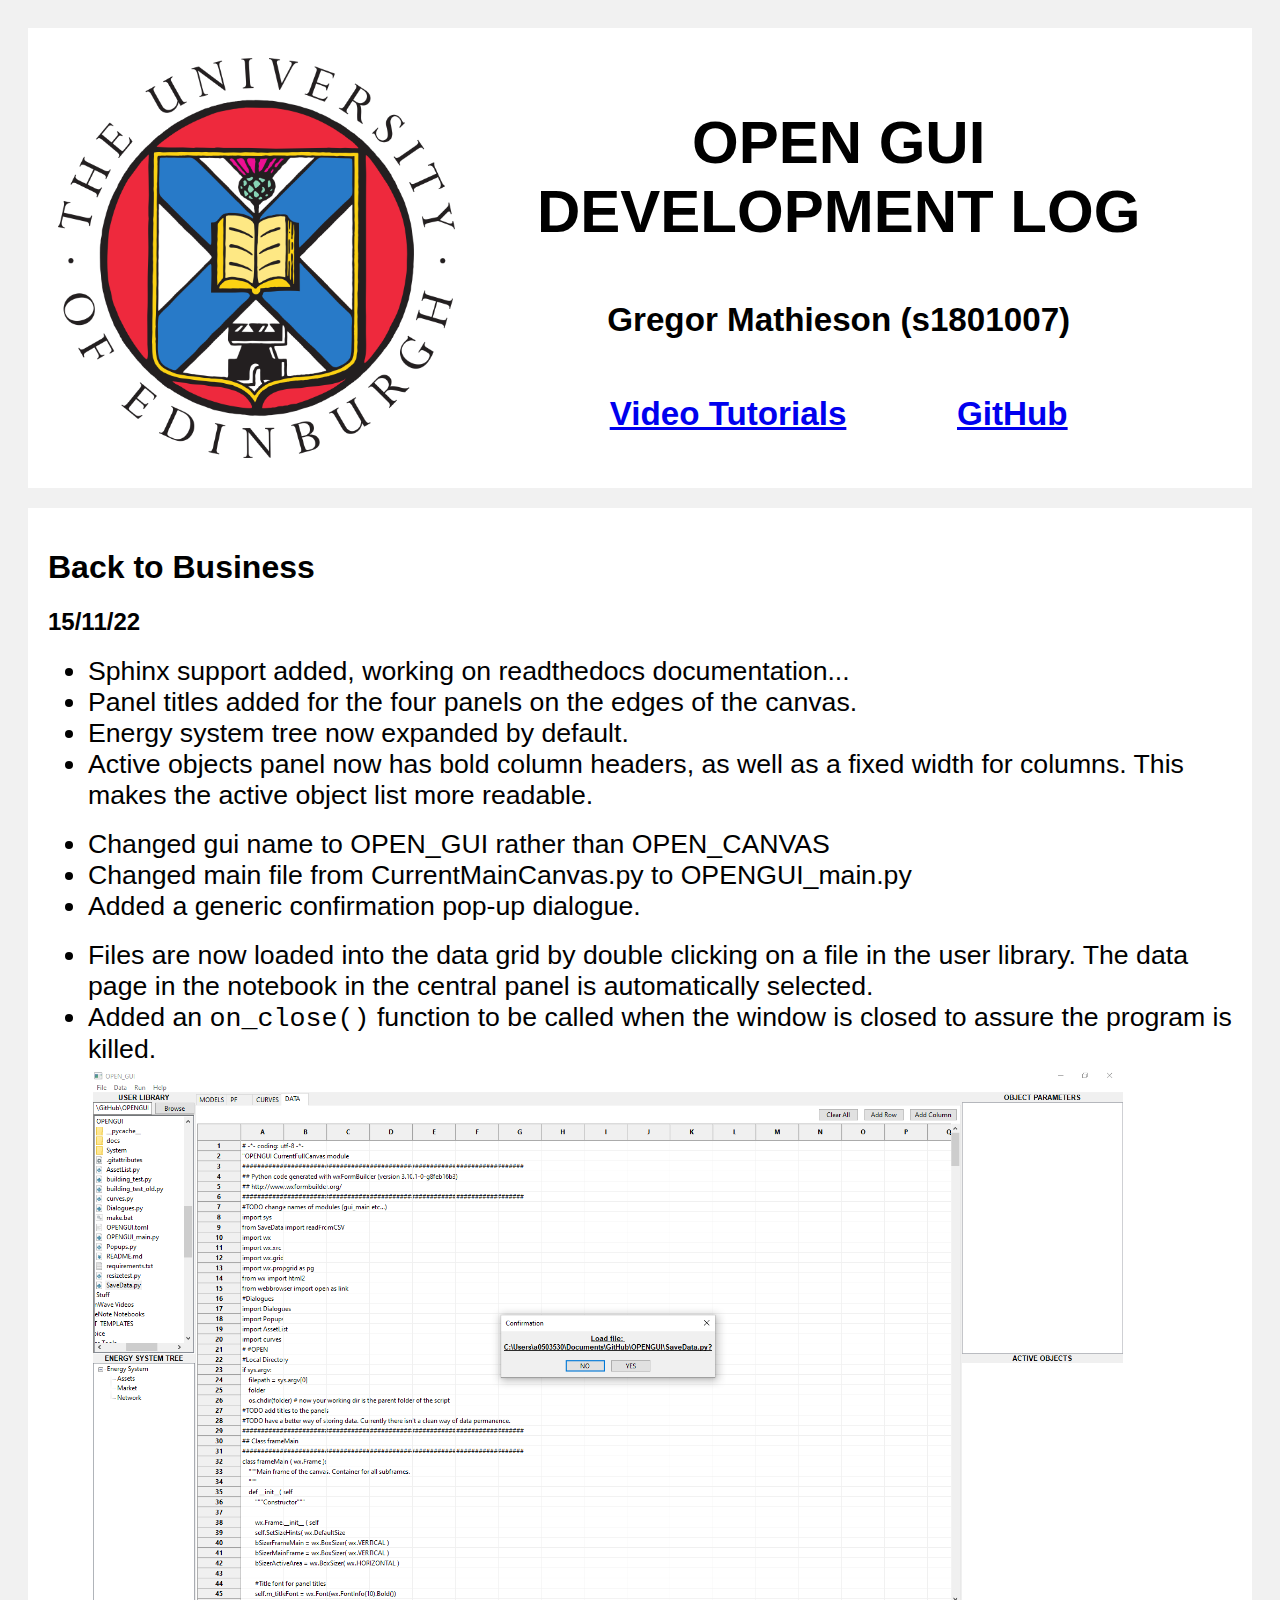
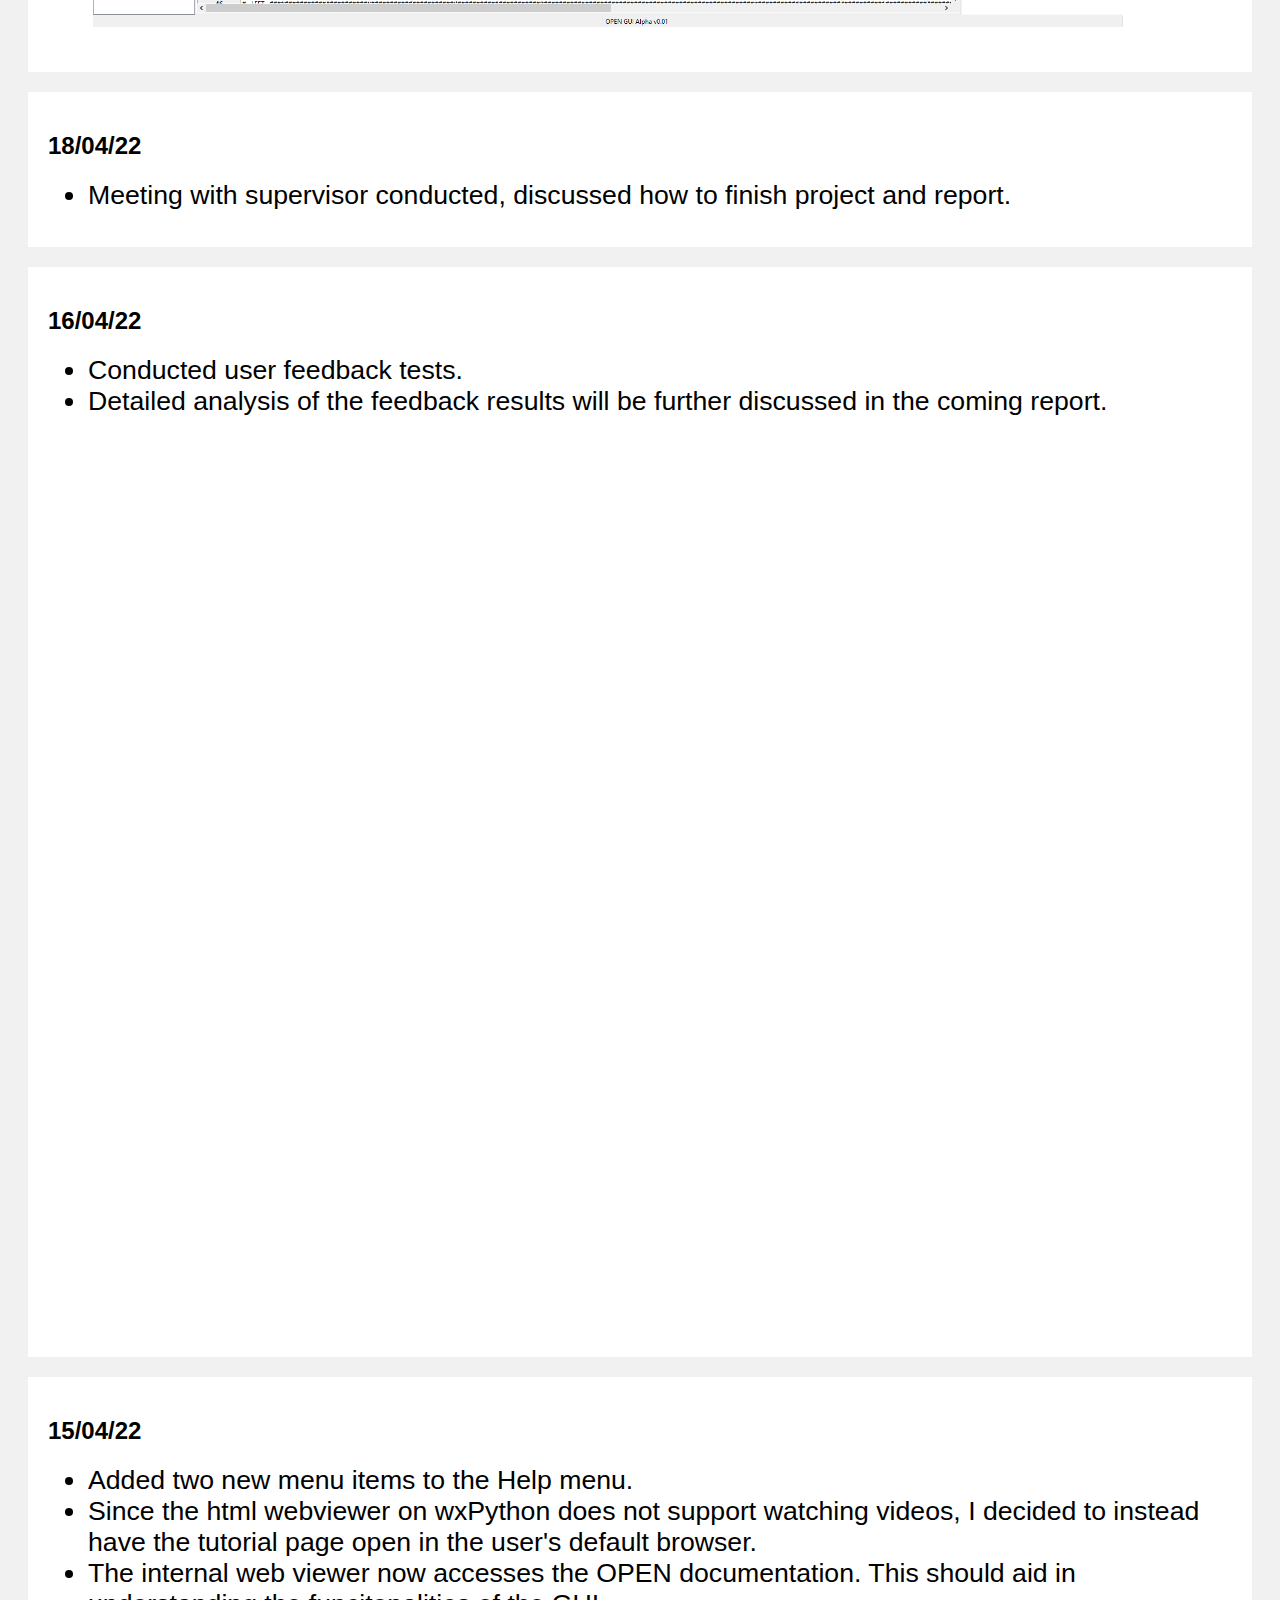
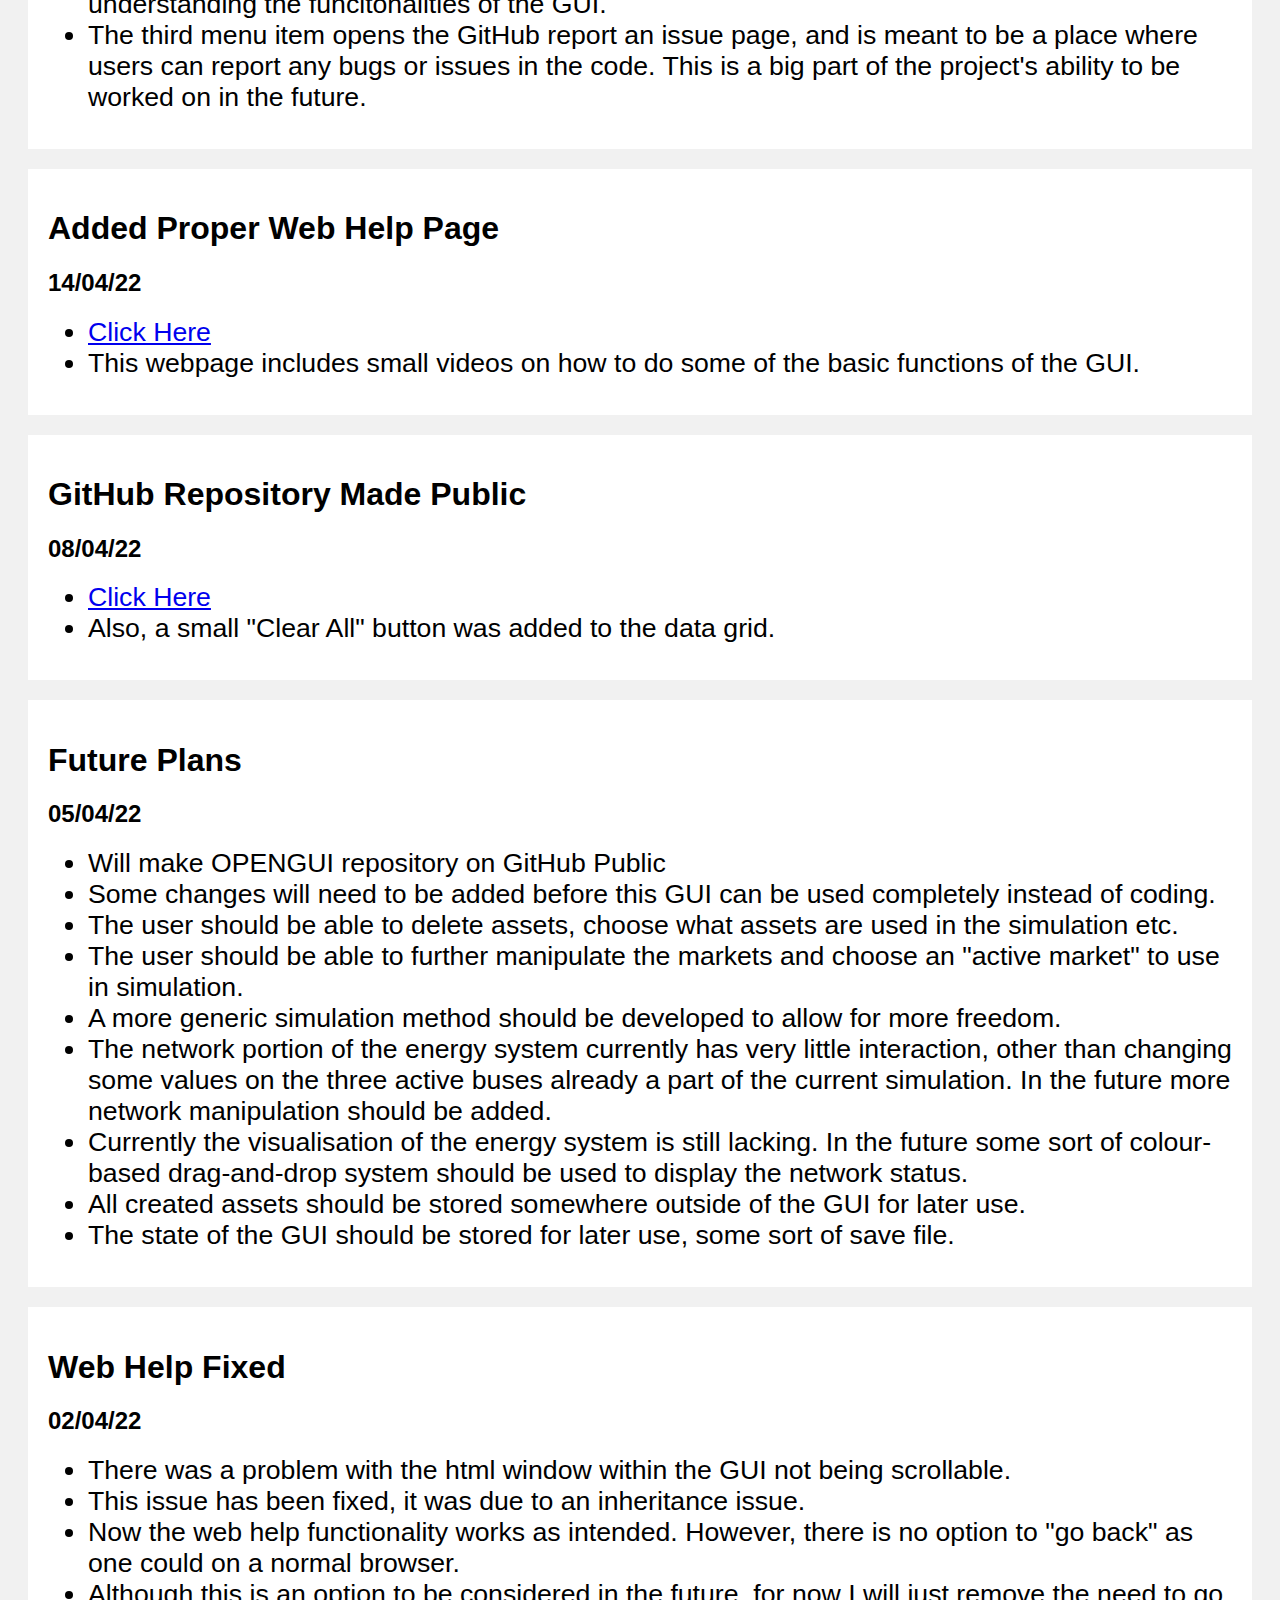
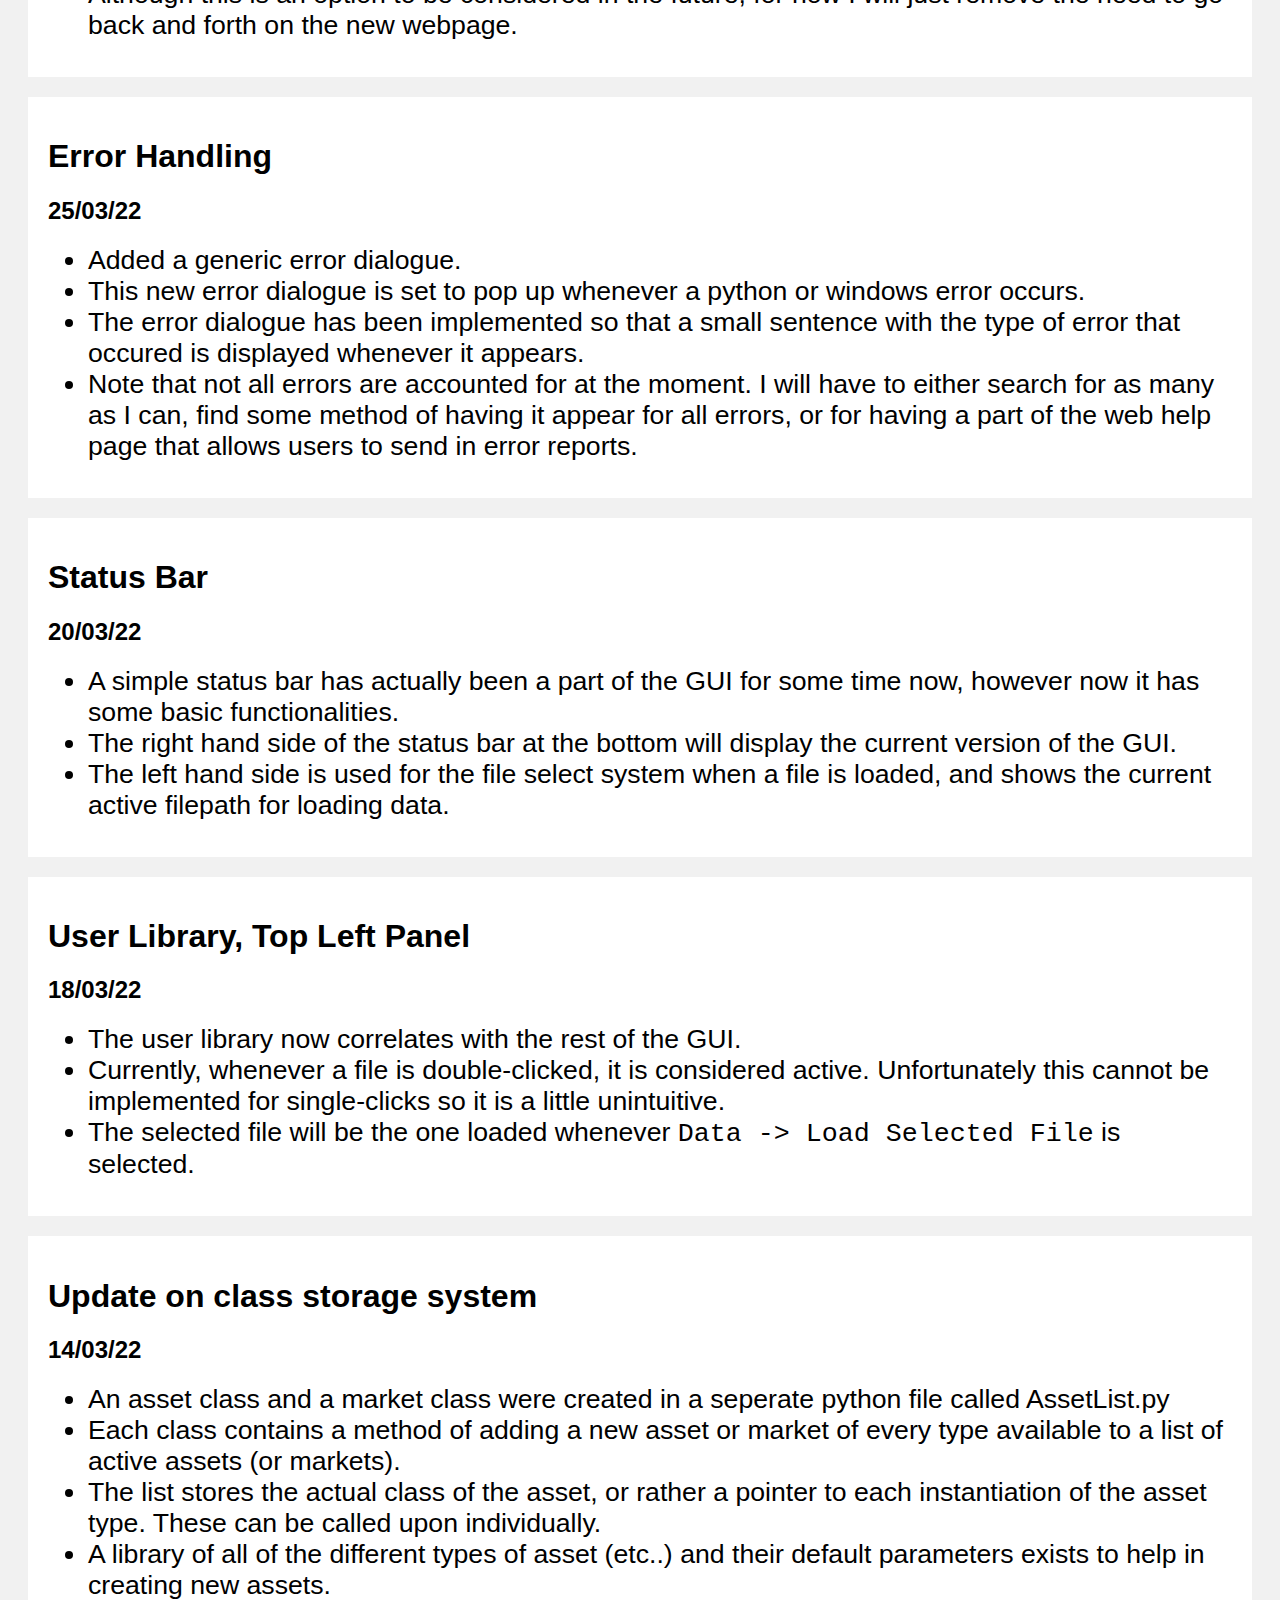
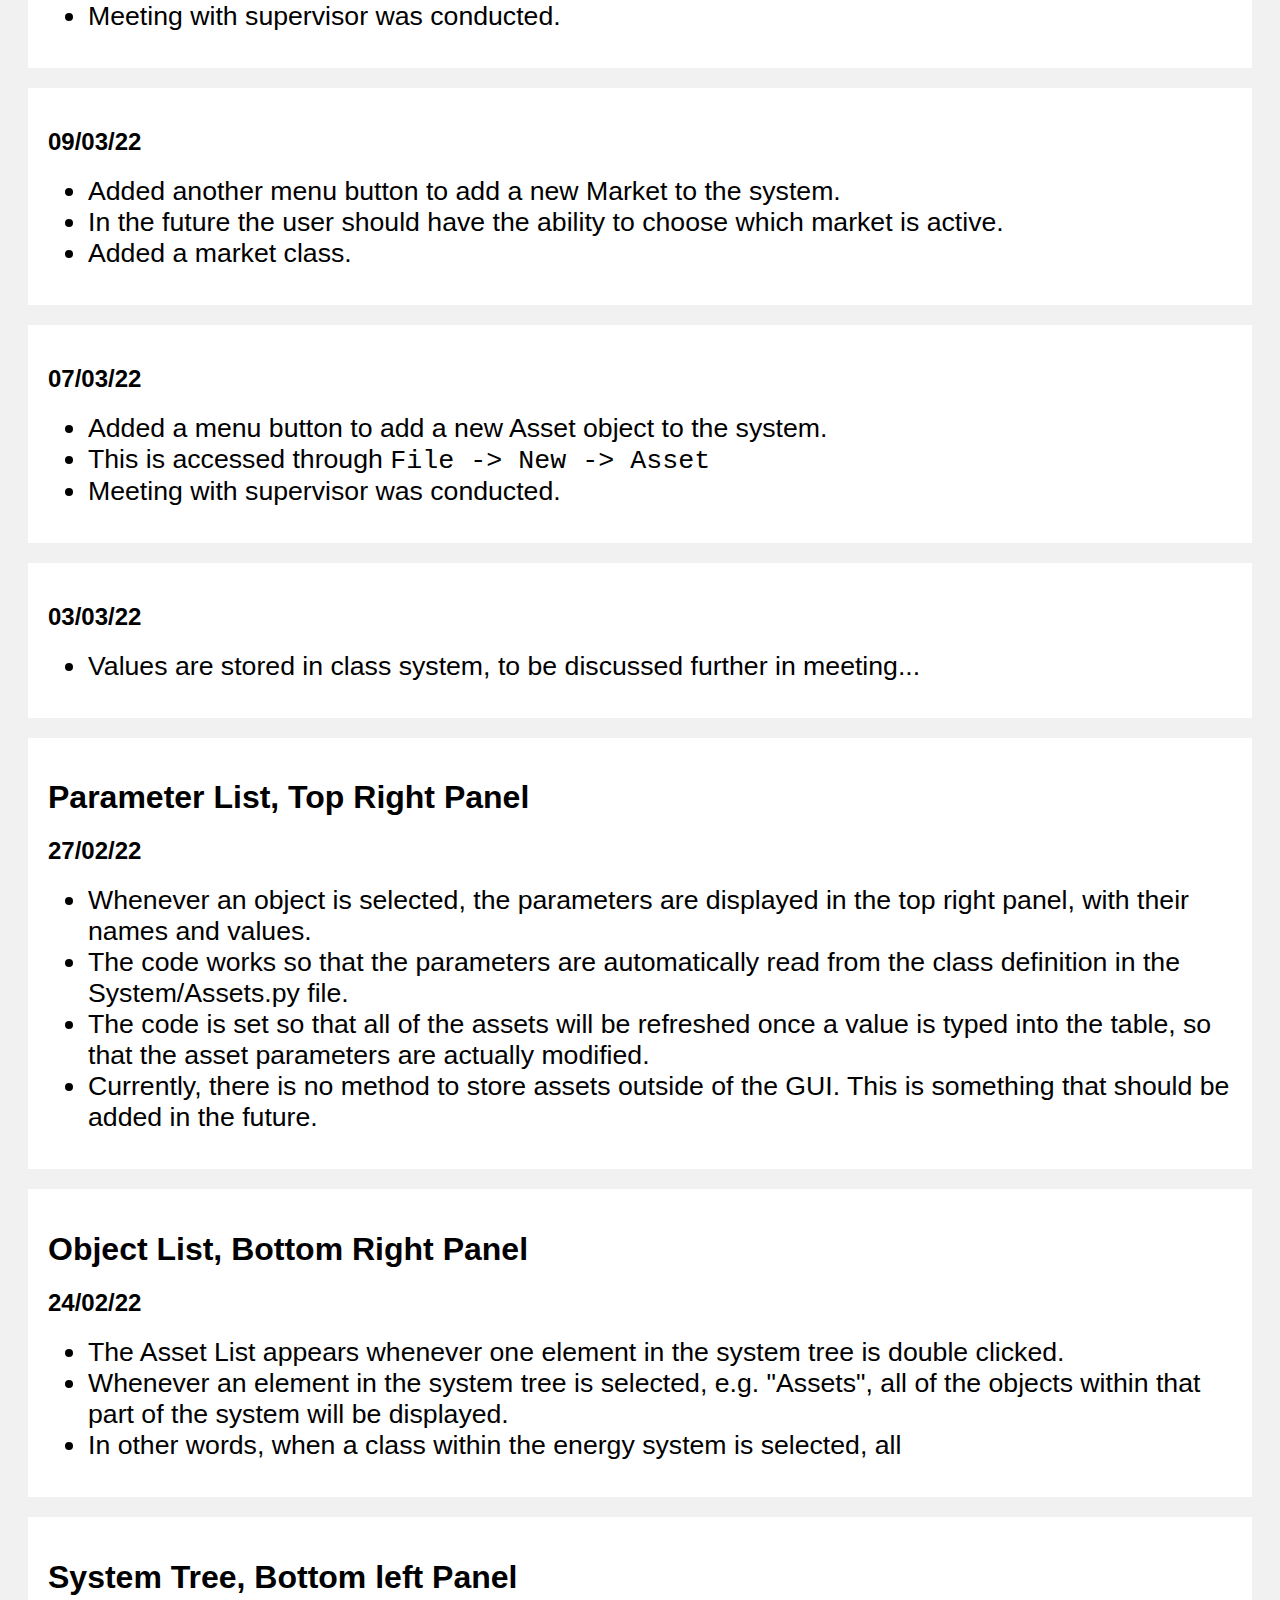
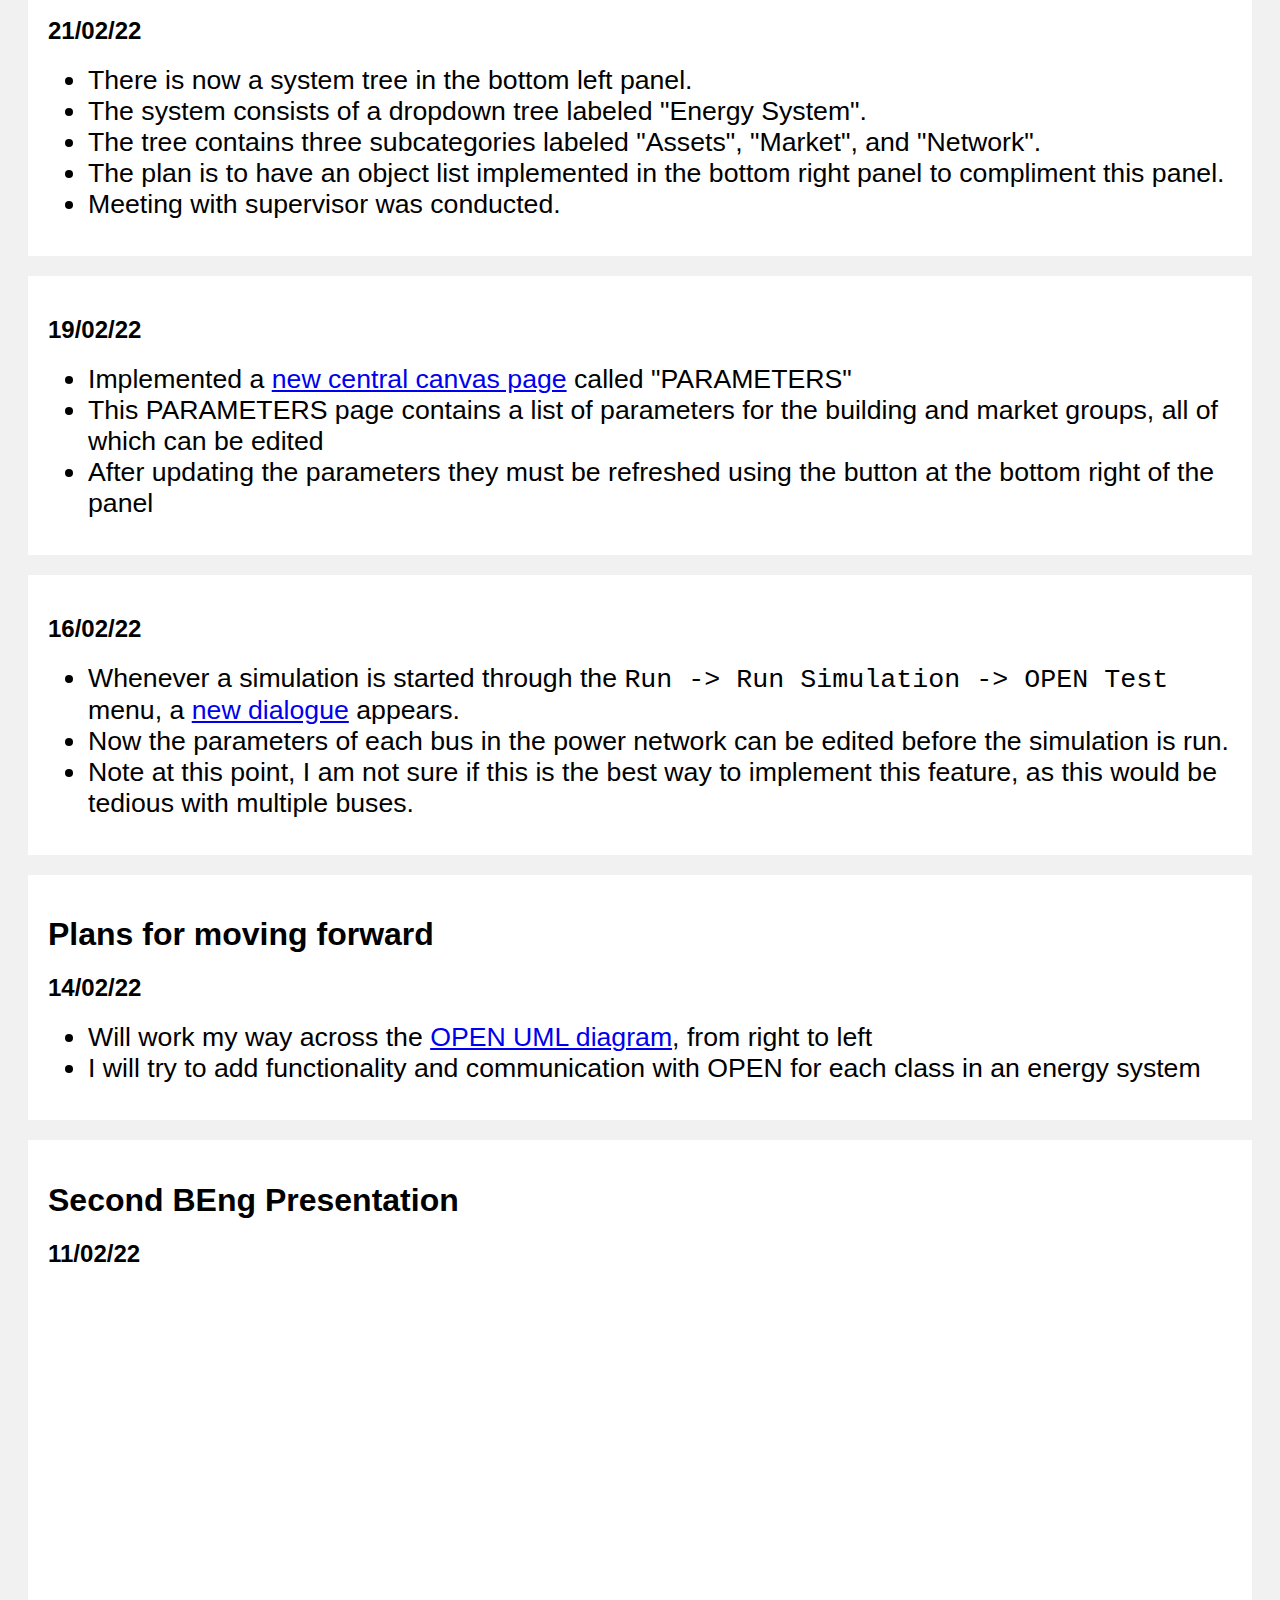
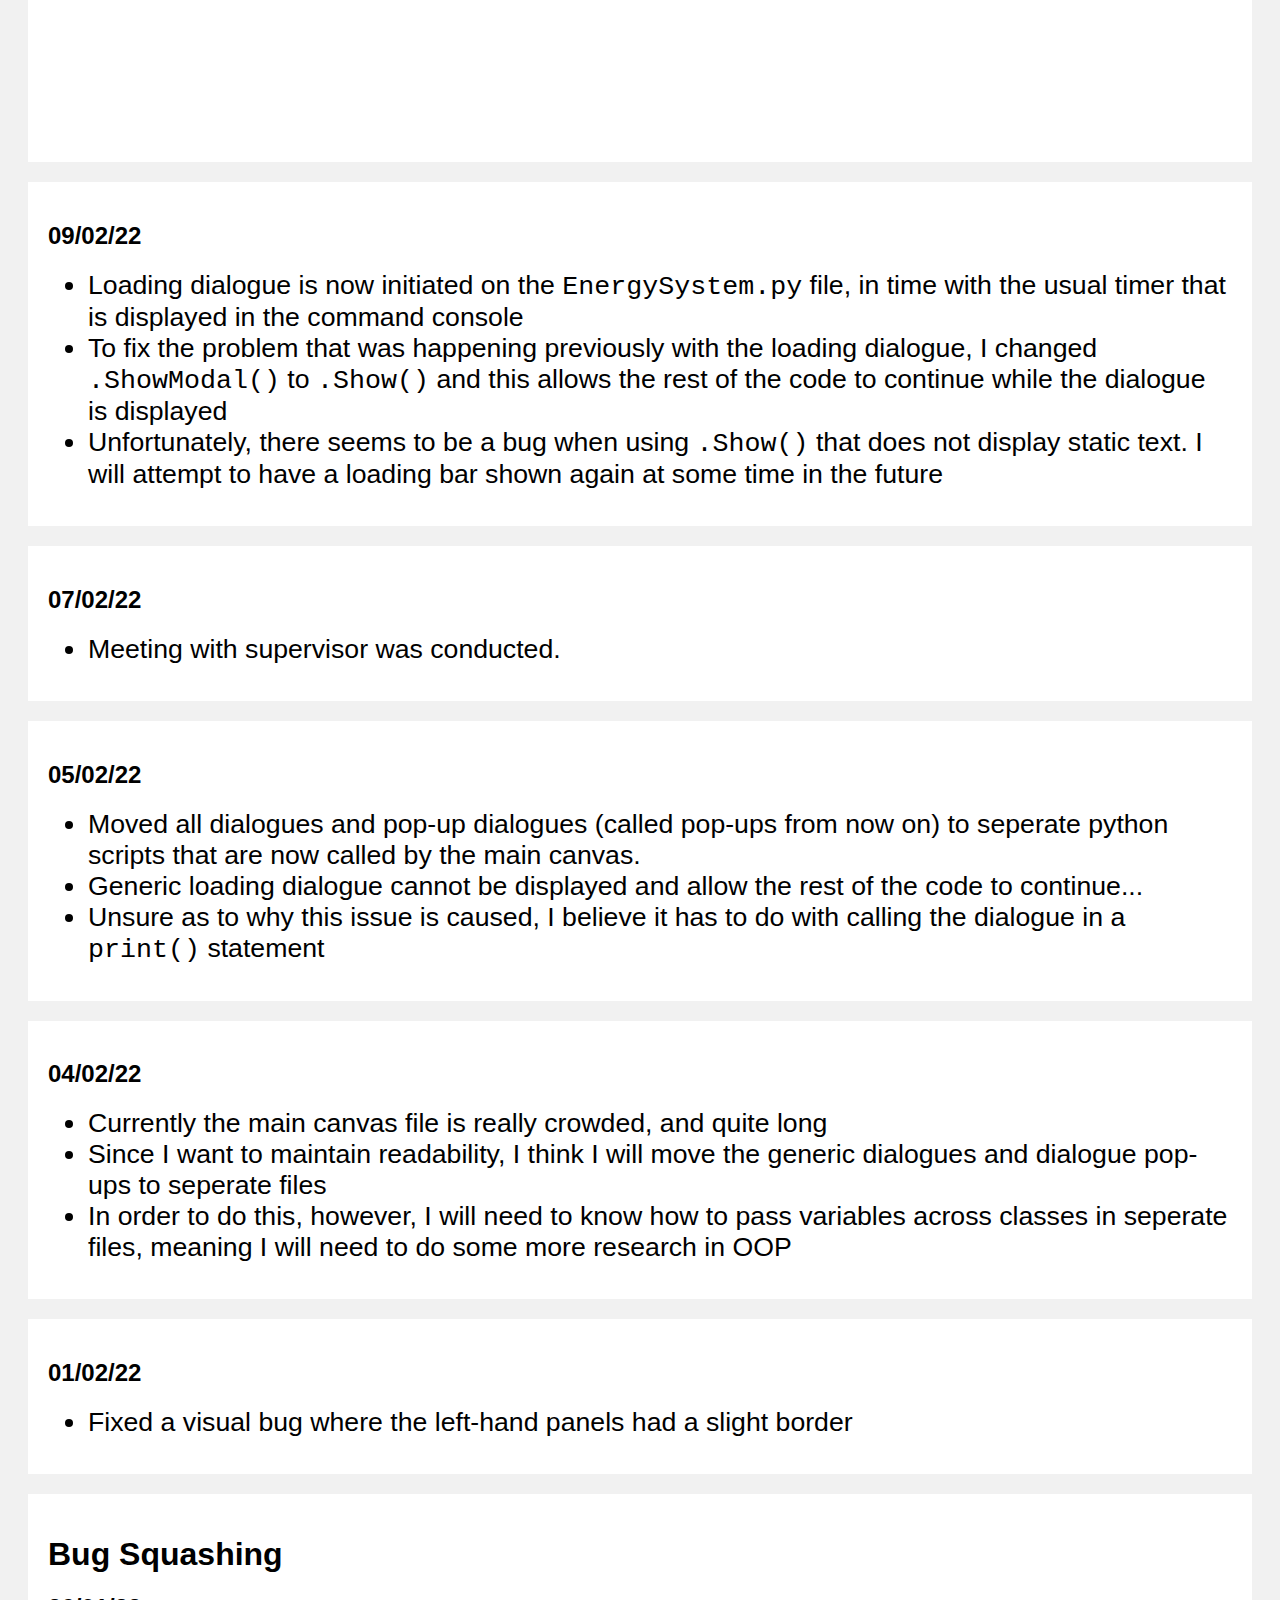
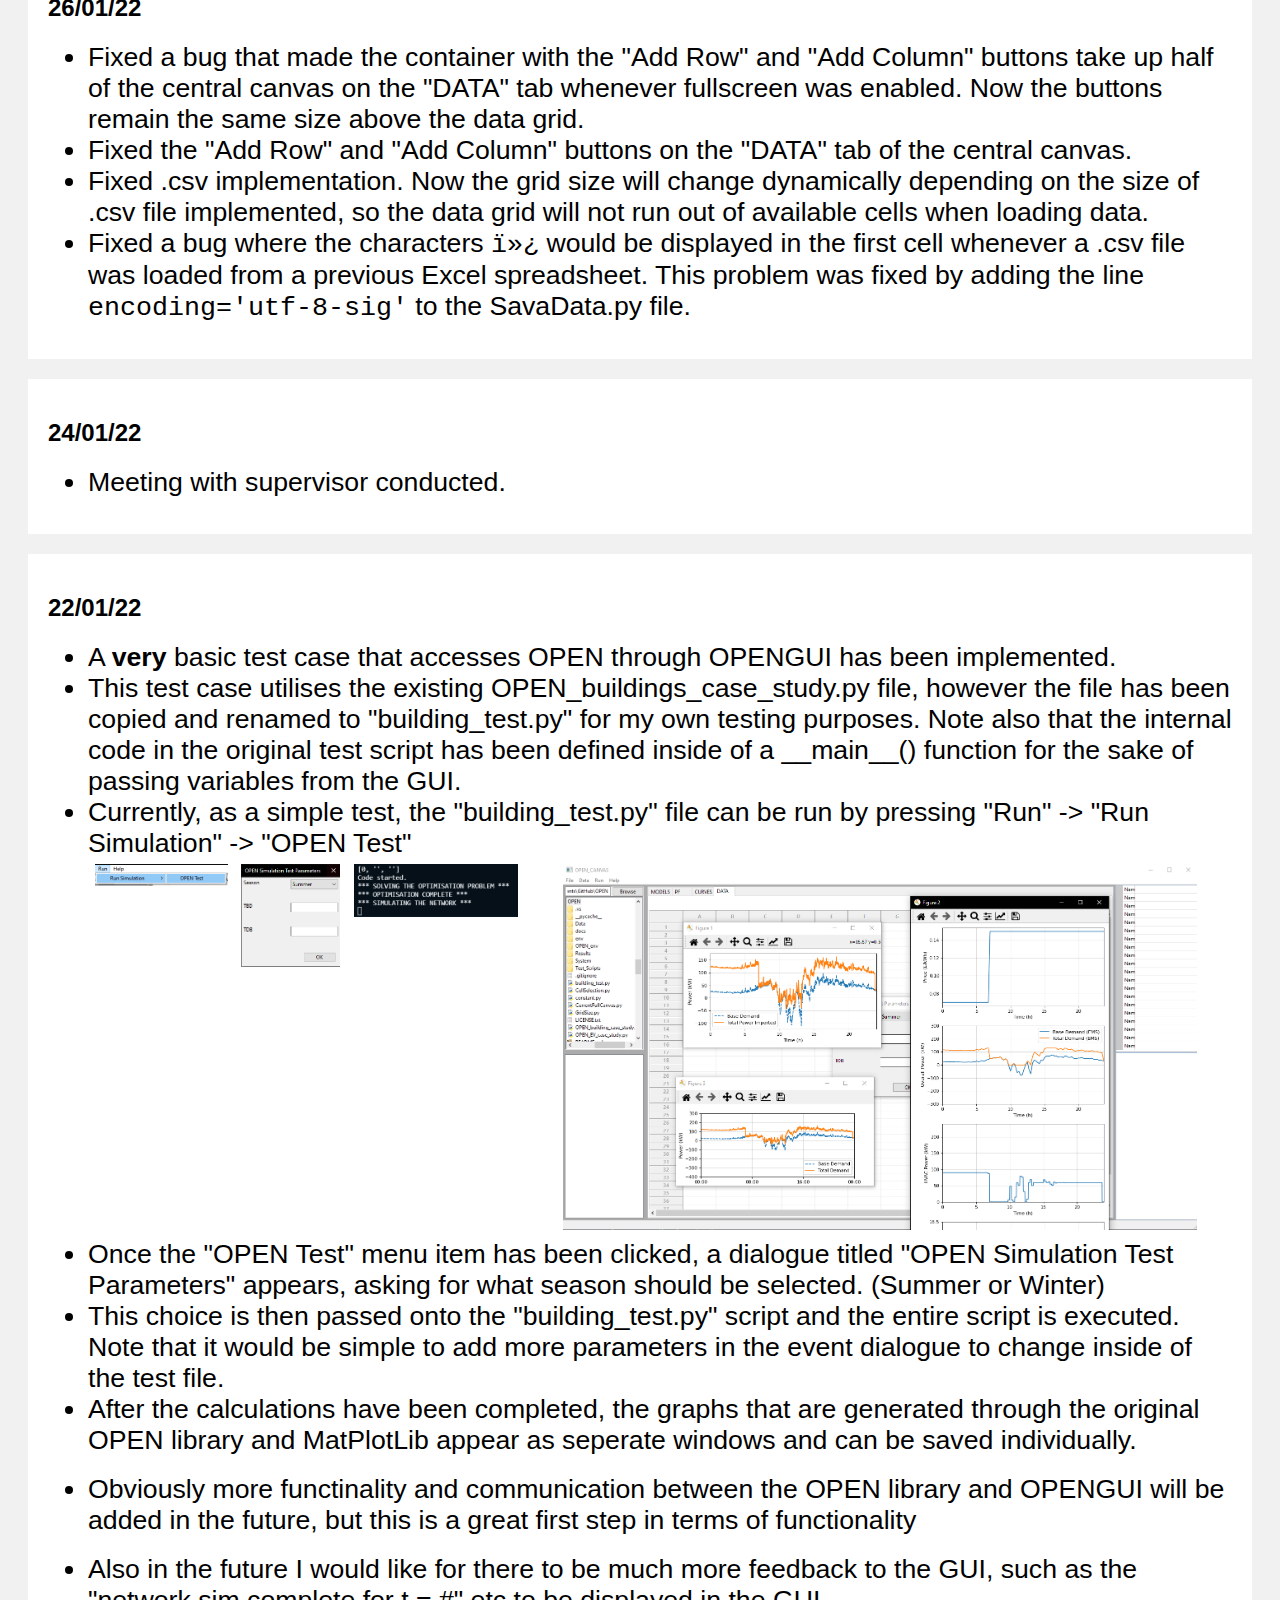
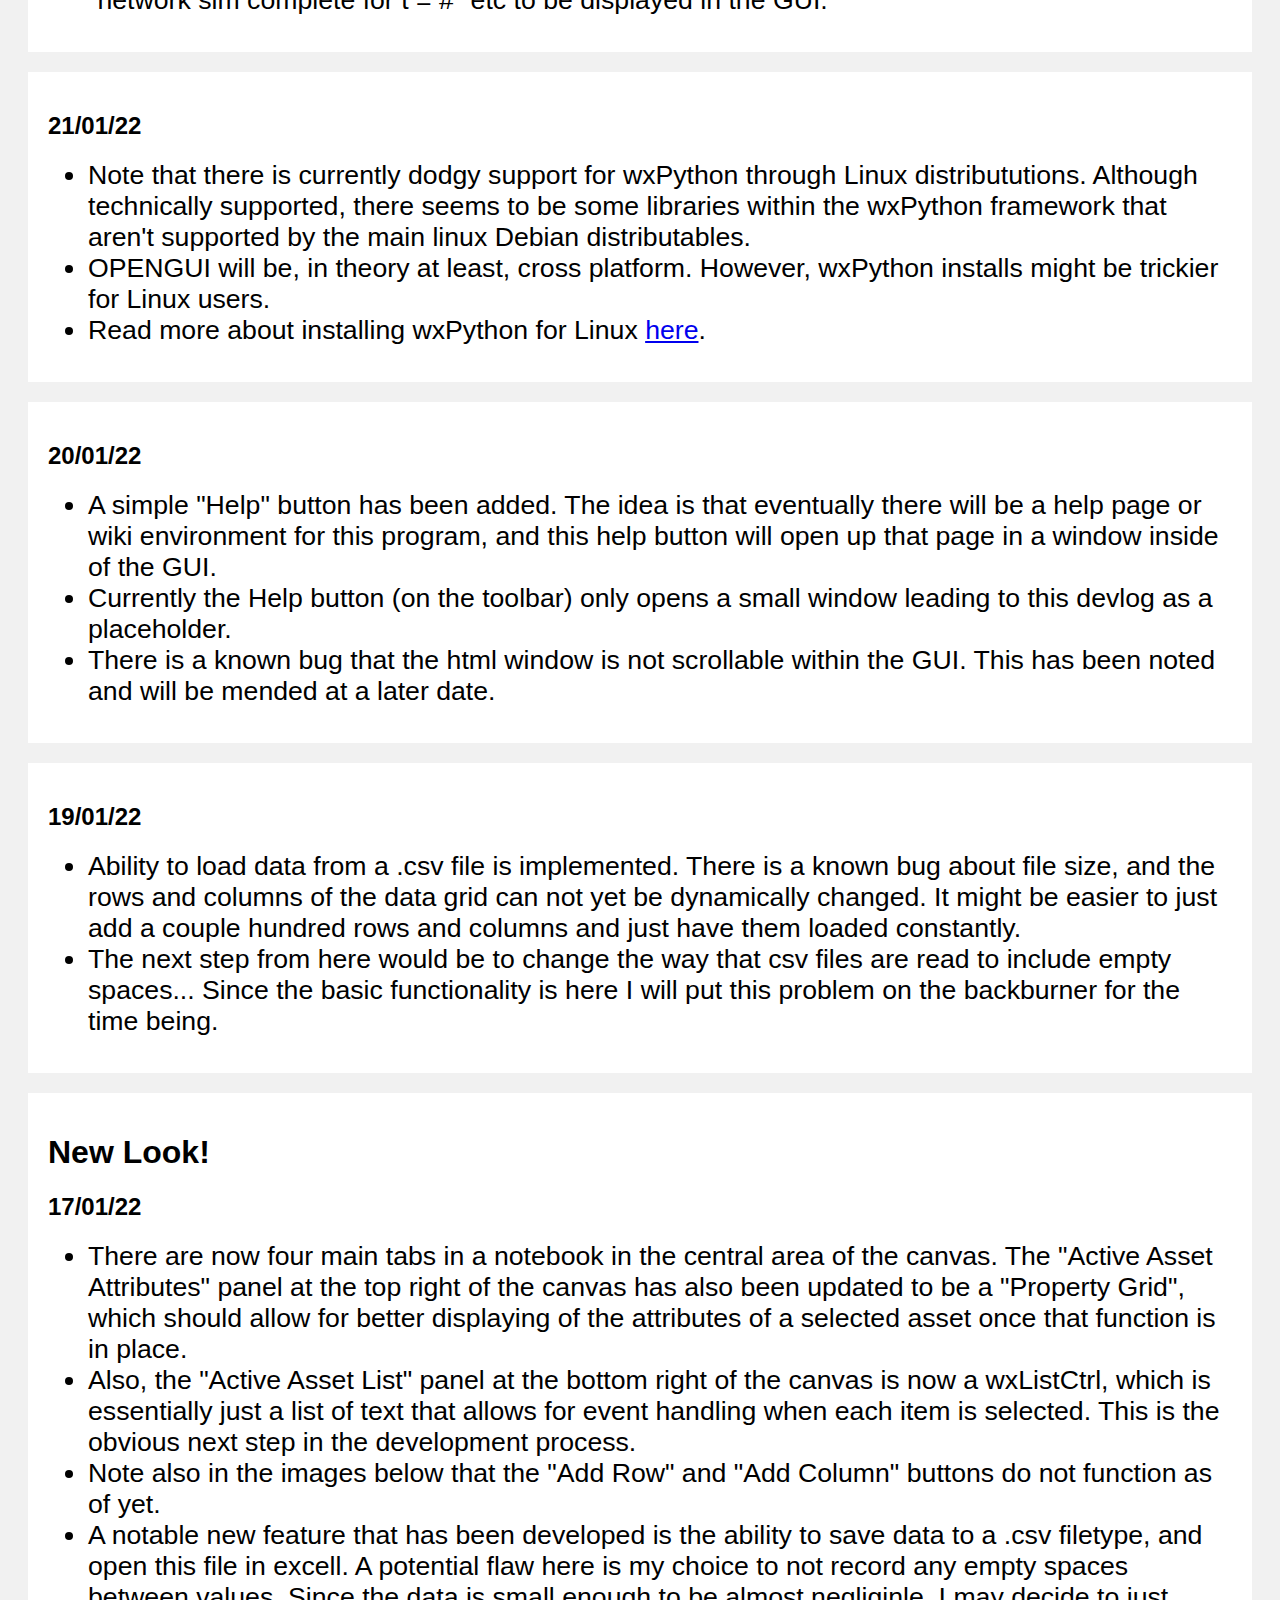
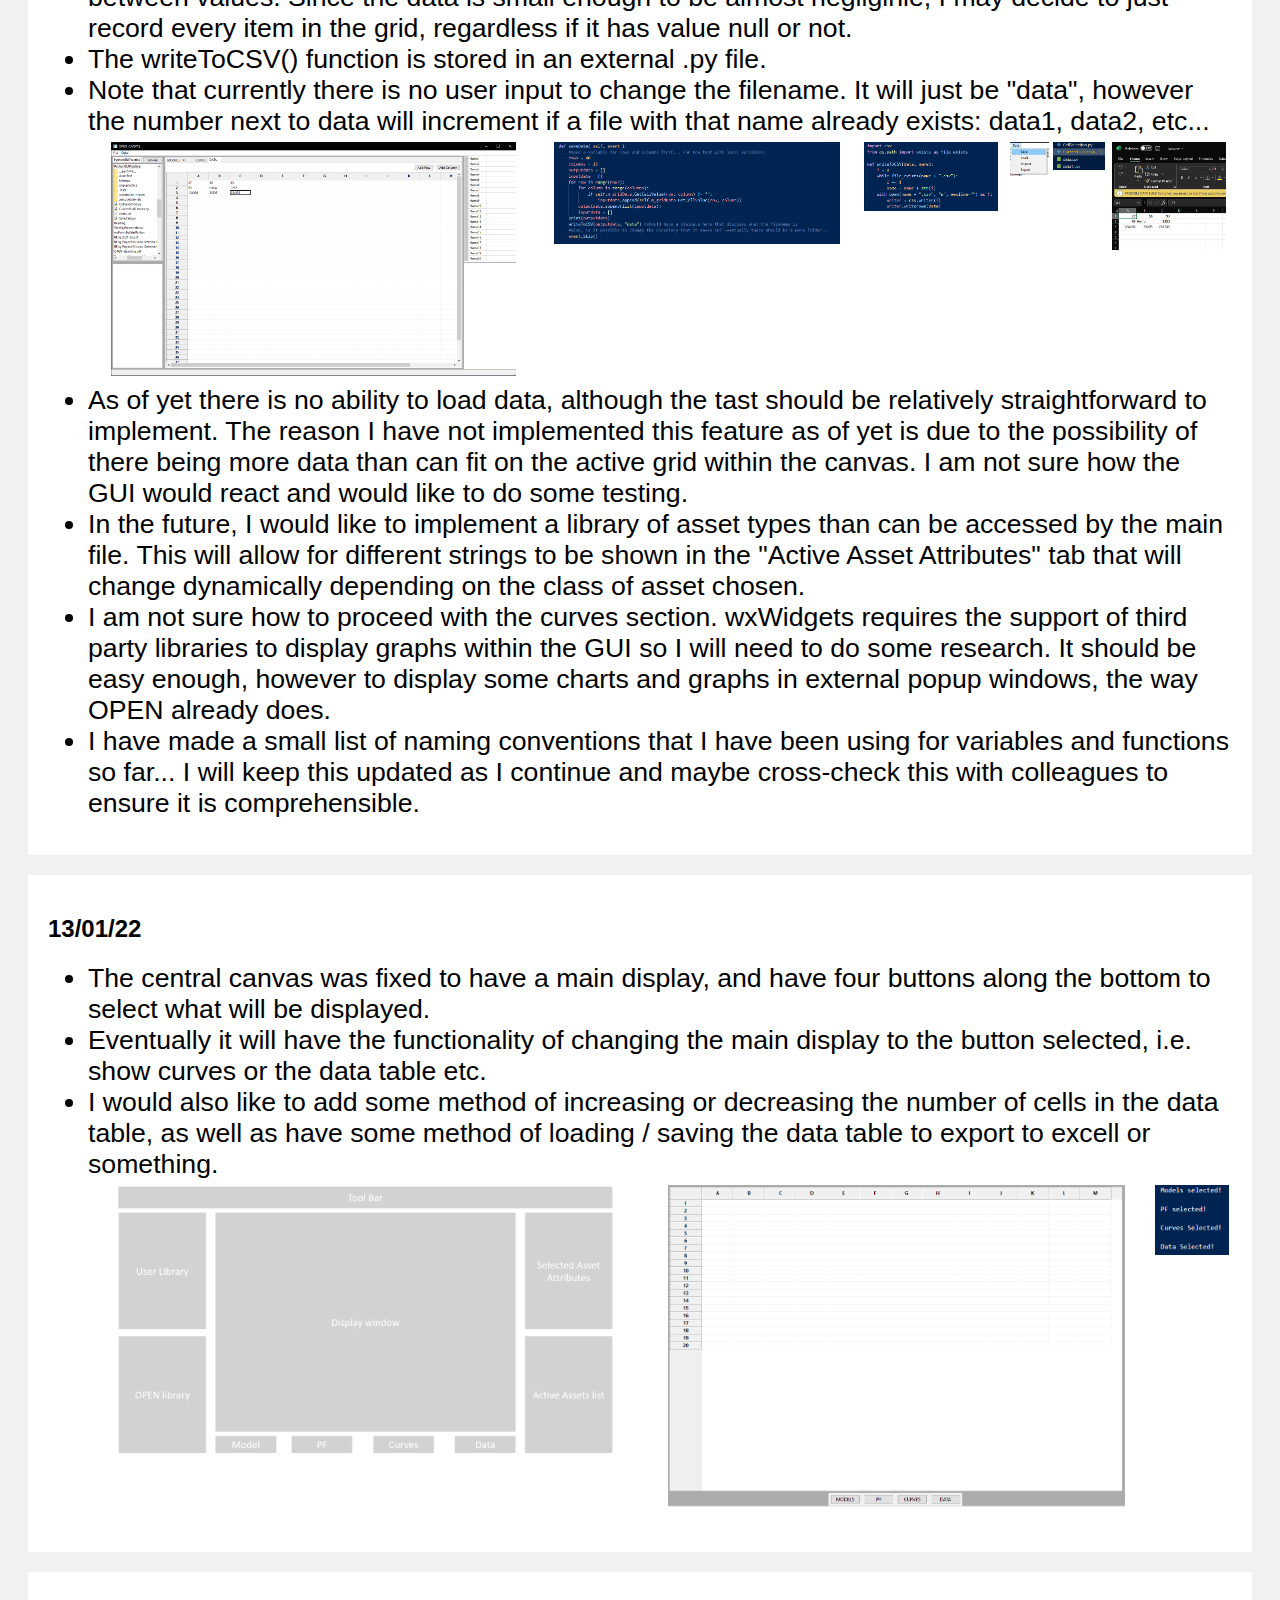
==== commit dd82b5df: "15-11-22 Update" ====
--- a/index.html
+++ b/index.html
@@ -22,6 +22,26 @@
                 </ul>
             </div>
         </div> -->
+        <div class="row">
+            <div class="card">
+                <h1>Back to Business</h1>
+                <h2>15/11/22</h2>
+                <ul>
+                    <li>Sphinx support added, working on readthedocs documentation...</li>
+                    <li>Panel titles added for the four panels on the edges of the canvas.</li>
+                    <li>Energy system tree now expanded by default.</li>
+                    <li>Active objects panel now has bold column headers, as well as a fixed width for columns. This makes the active object list more readable.</li>
+                    <br>
+                    <li>Changed gui name to OPEN_GUI rather than OPEN_CANVAS</li>
+                    <li>Changed main file from CurrentMainCanvas.py to OPENGUI_main.py</li>
+                    <li>Added a generic confirmation pop-up dialogue.</li>
+                    <br>
+                    <li>Files are now loaded into the data grid by double clicking on a file in the user library. The data page in the notebook in the central panel is automatically selected.</li>
+                    <li>Added an <code>on_close()</code> function to be called when the window is closed to assure the program is killed.</li>
+                    <a href="IMAGES/15-11-22/OPENGUI.PNG" data-lightbox="15-11-22"><img class="images" src="IMAGES/15-11-22/OPENGUI.PNG"></a>
+                </ul>
+            </div>
+        </div>
         <div class="row">
             <div class="card">
                 <h2>18/04/22</h2>
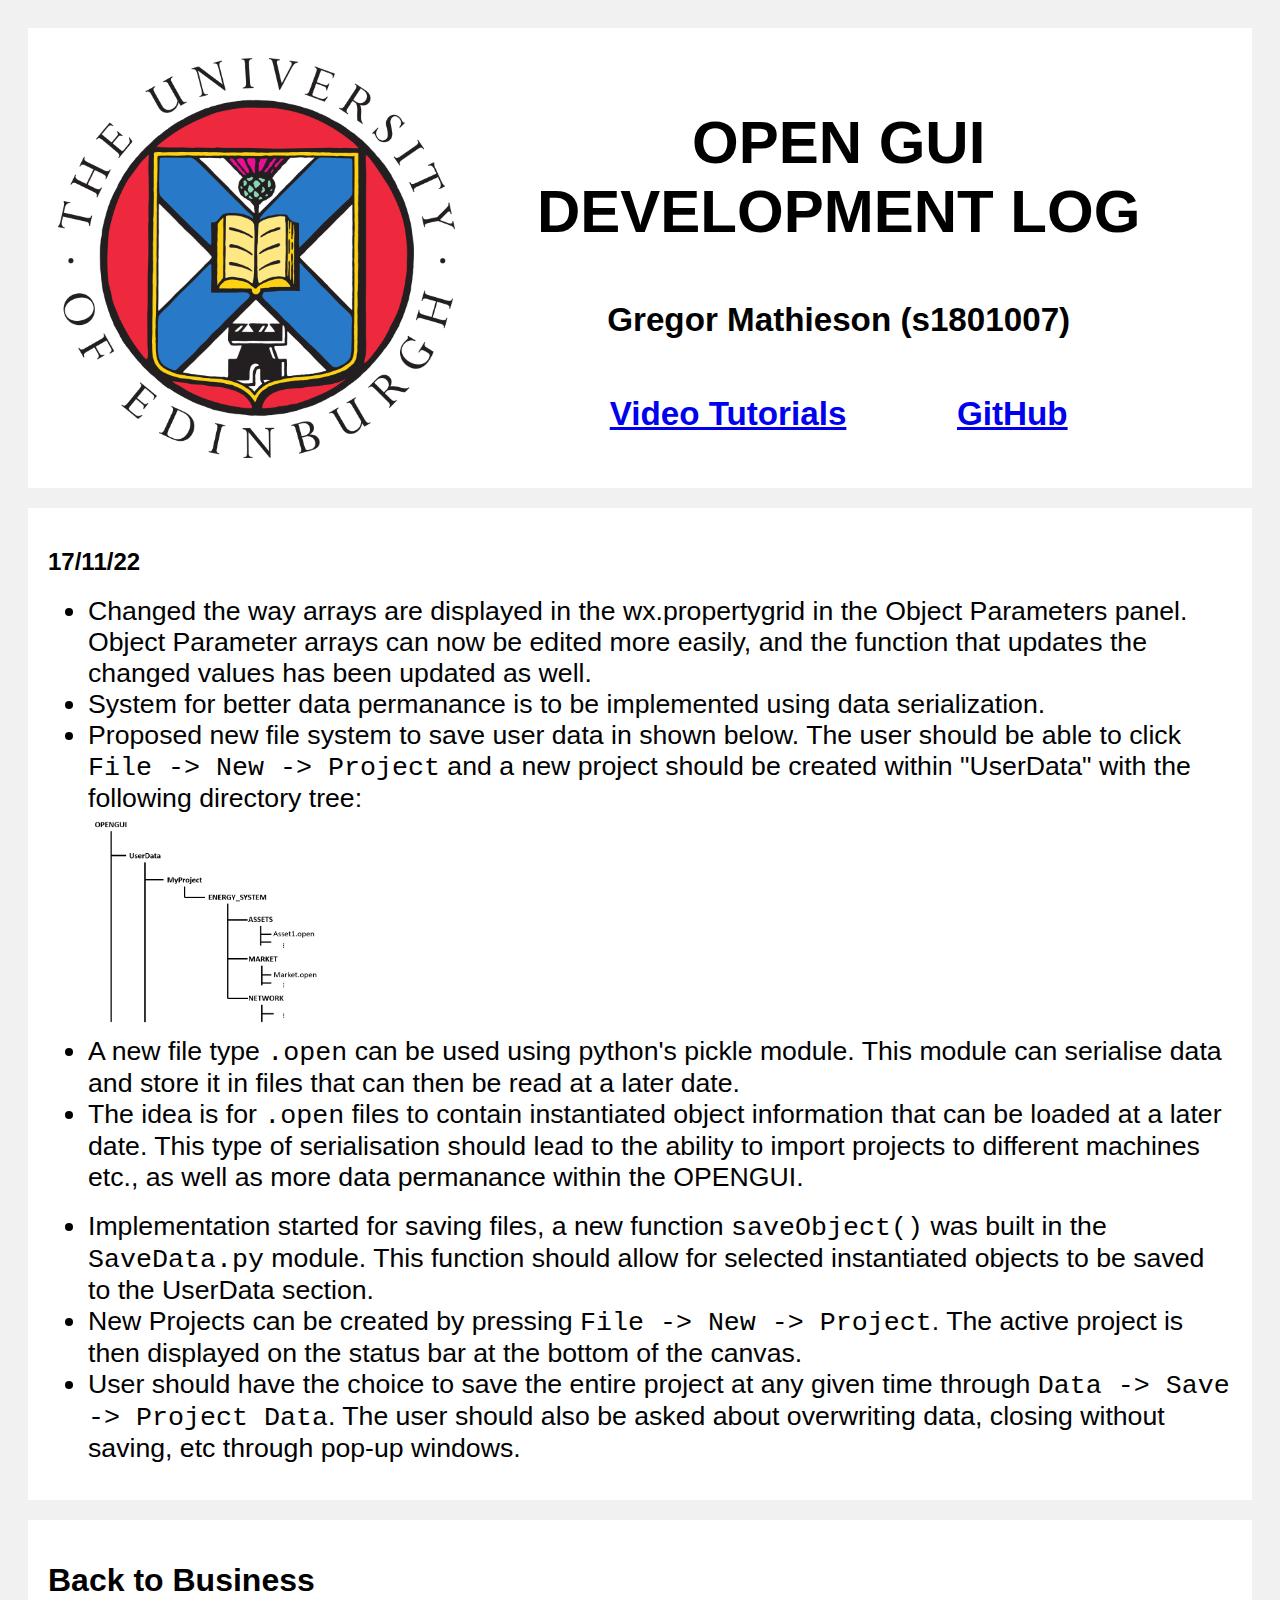
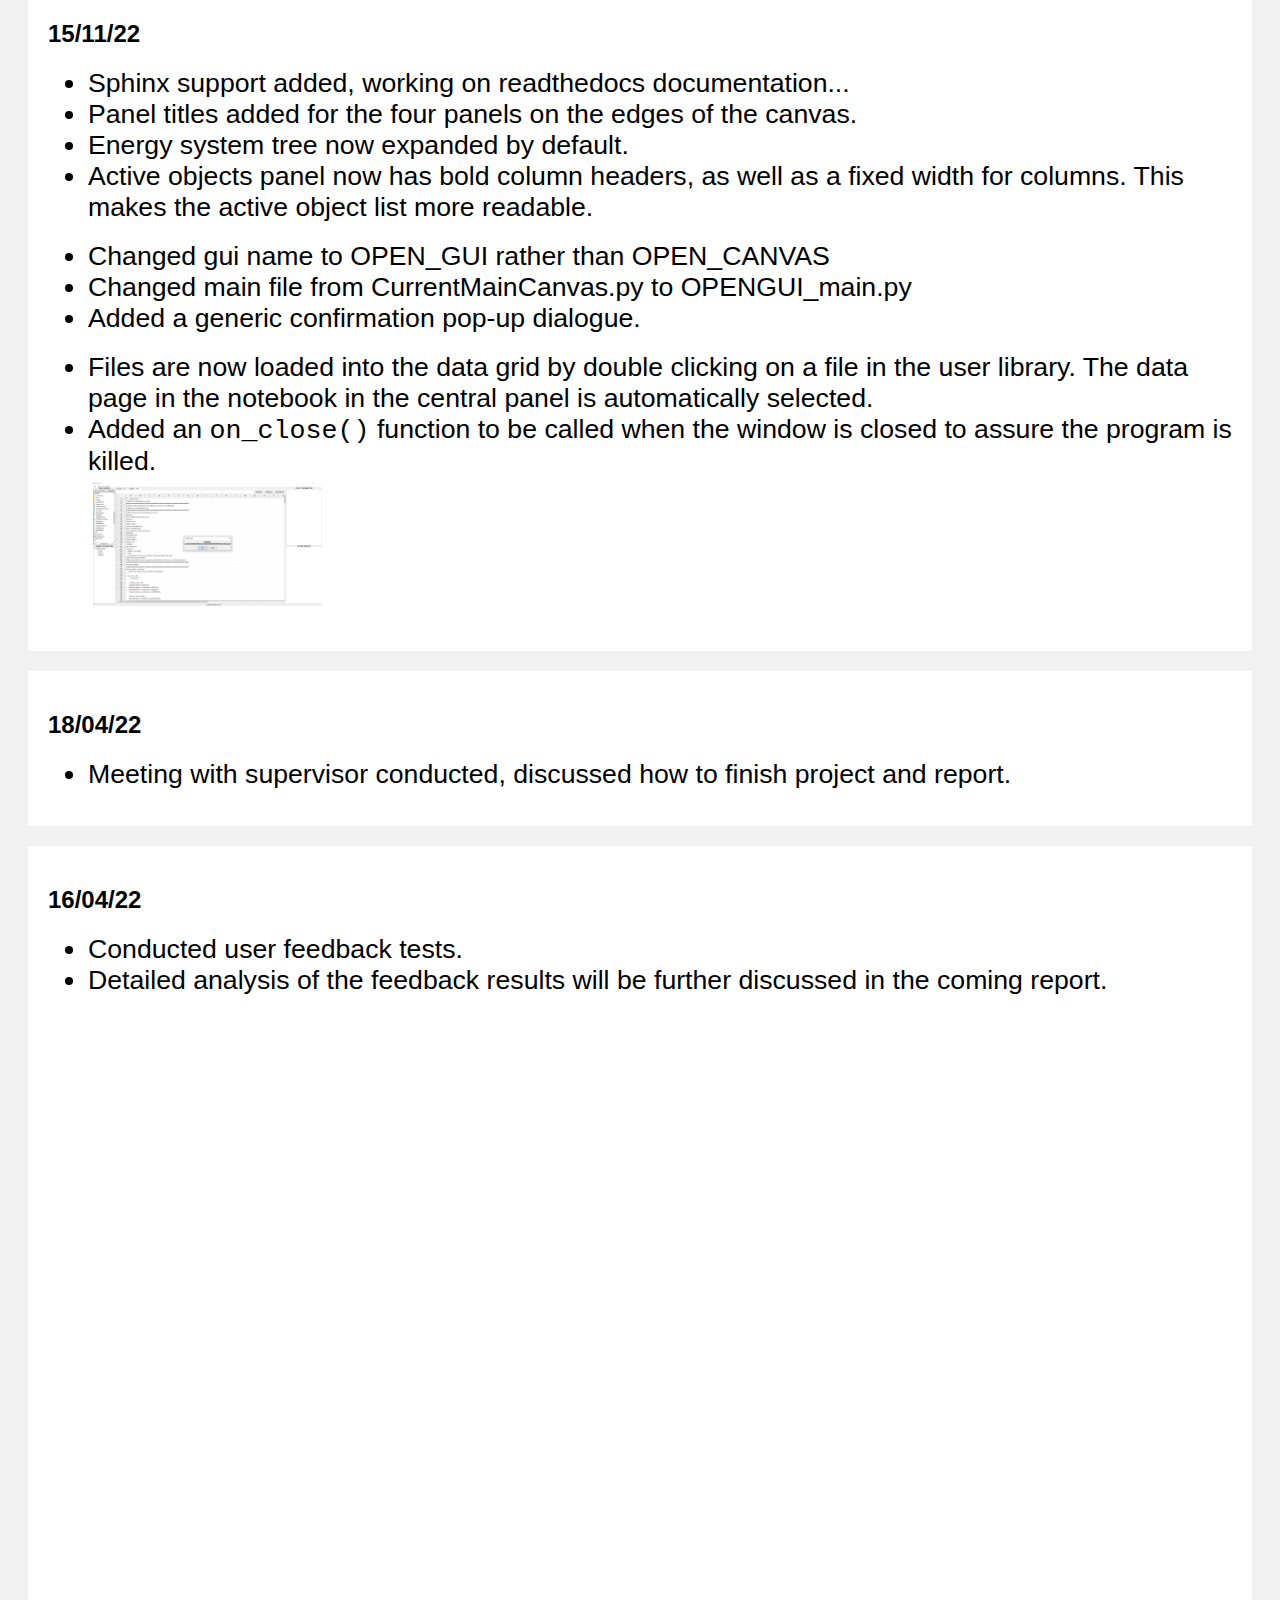
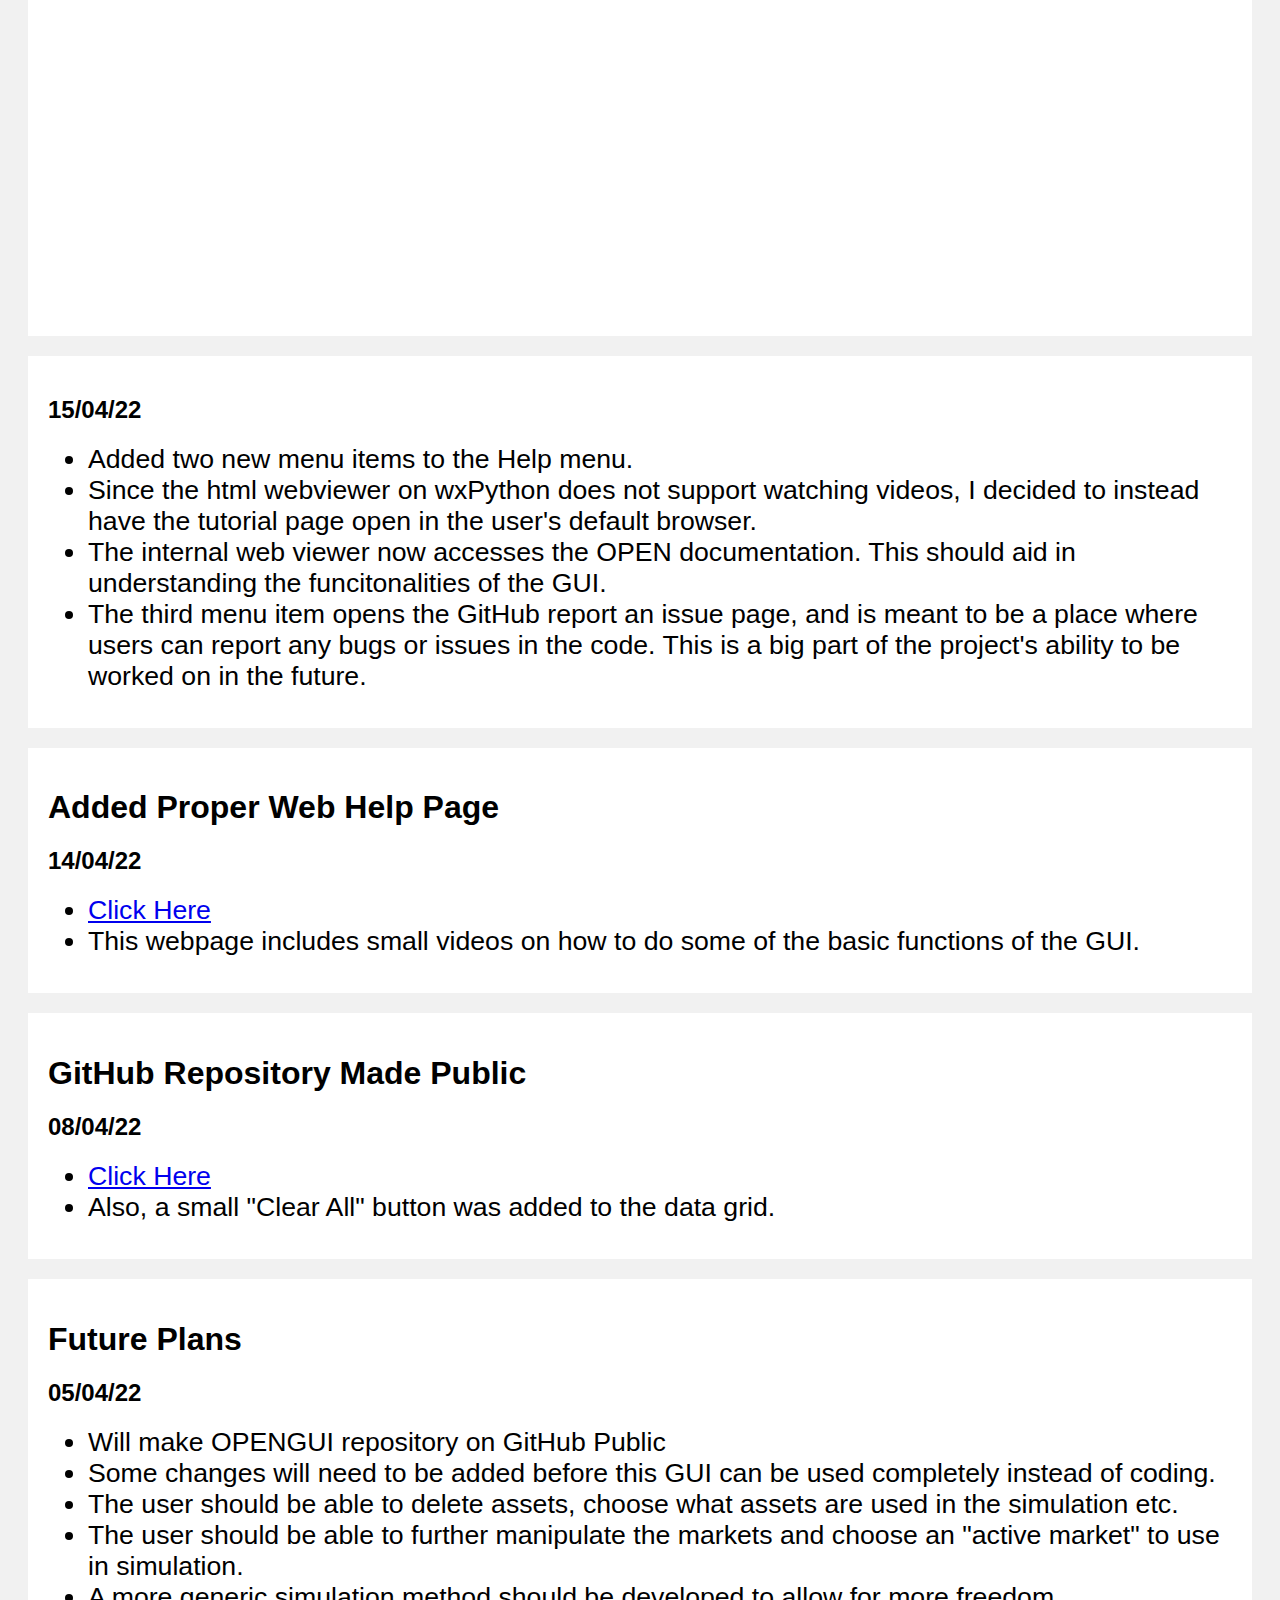
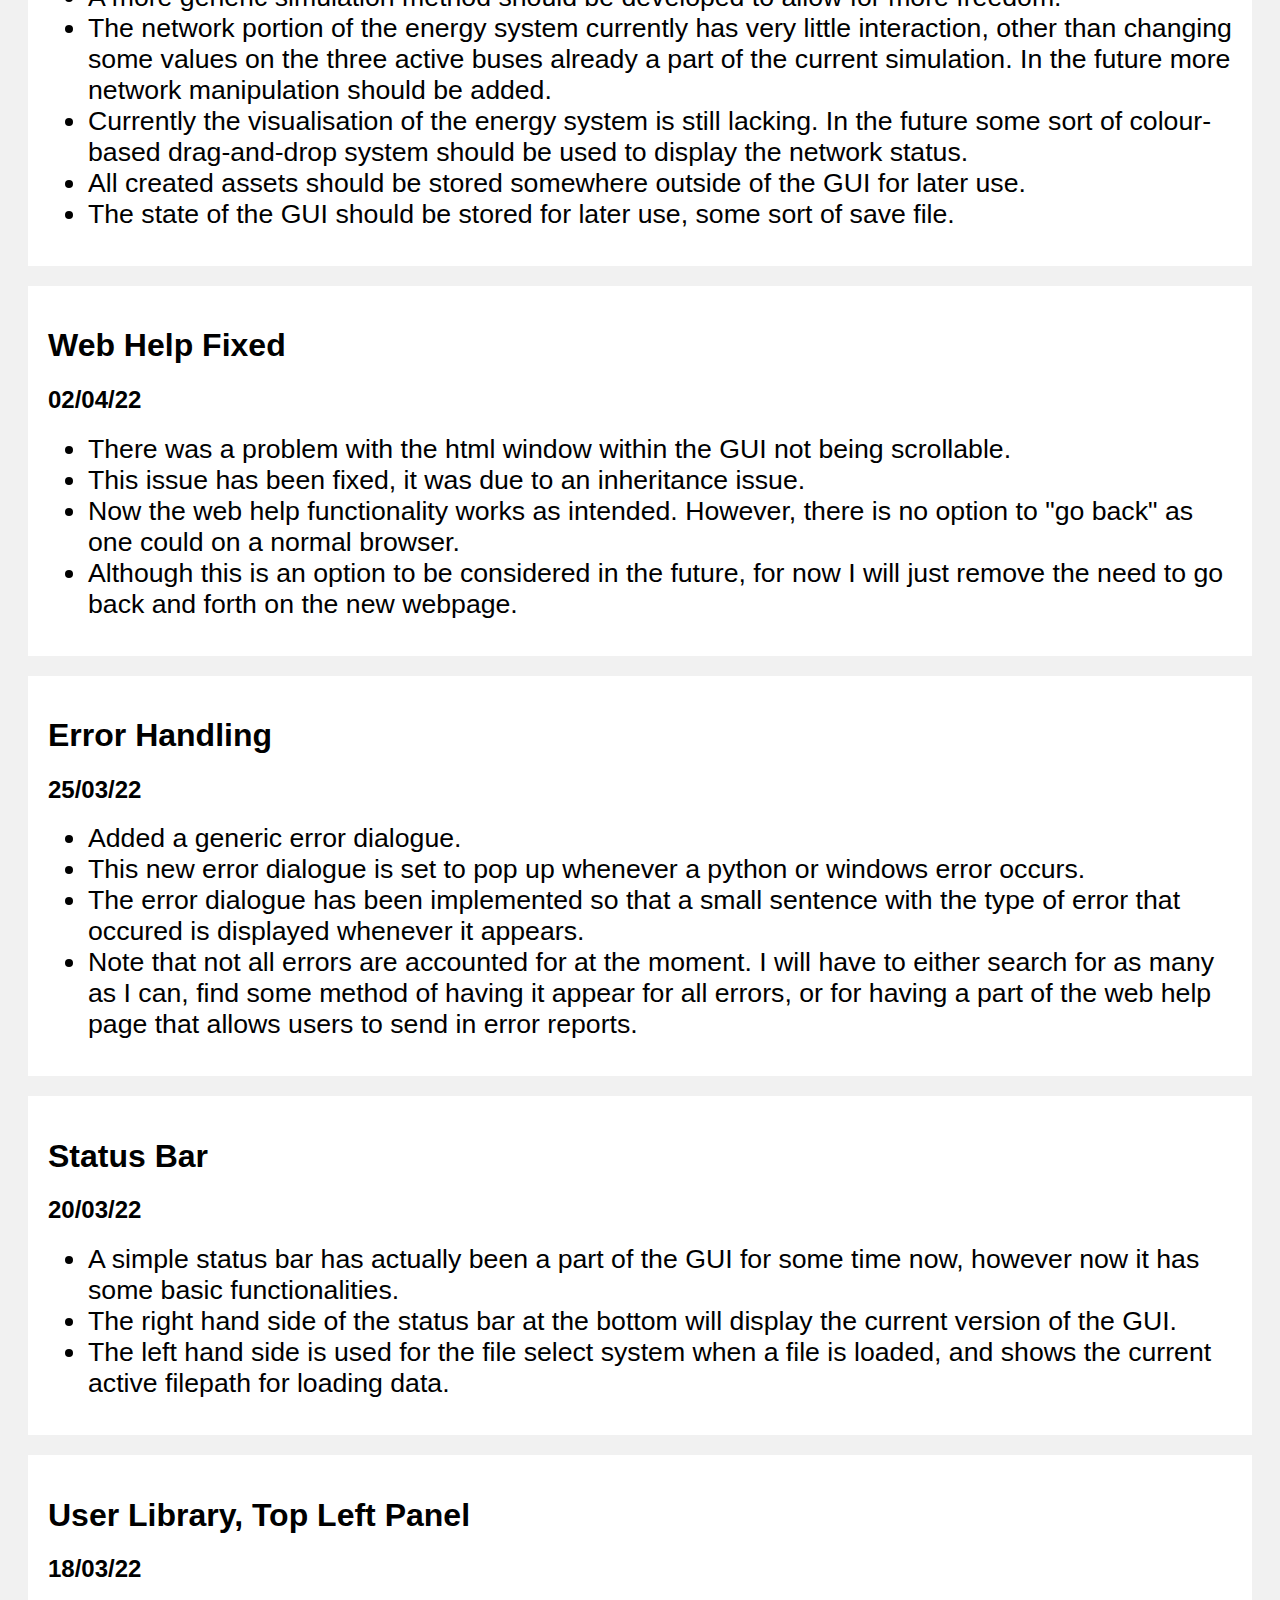
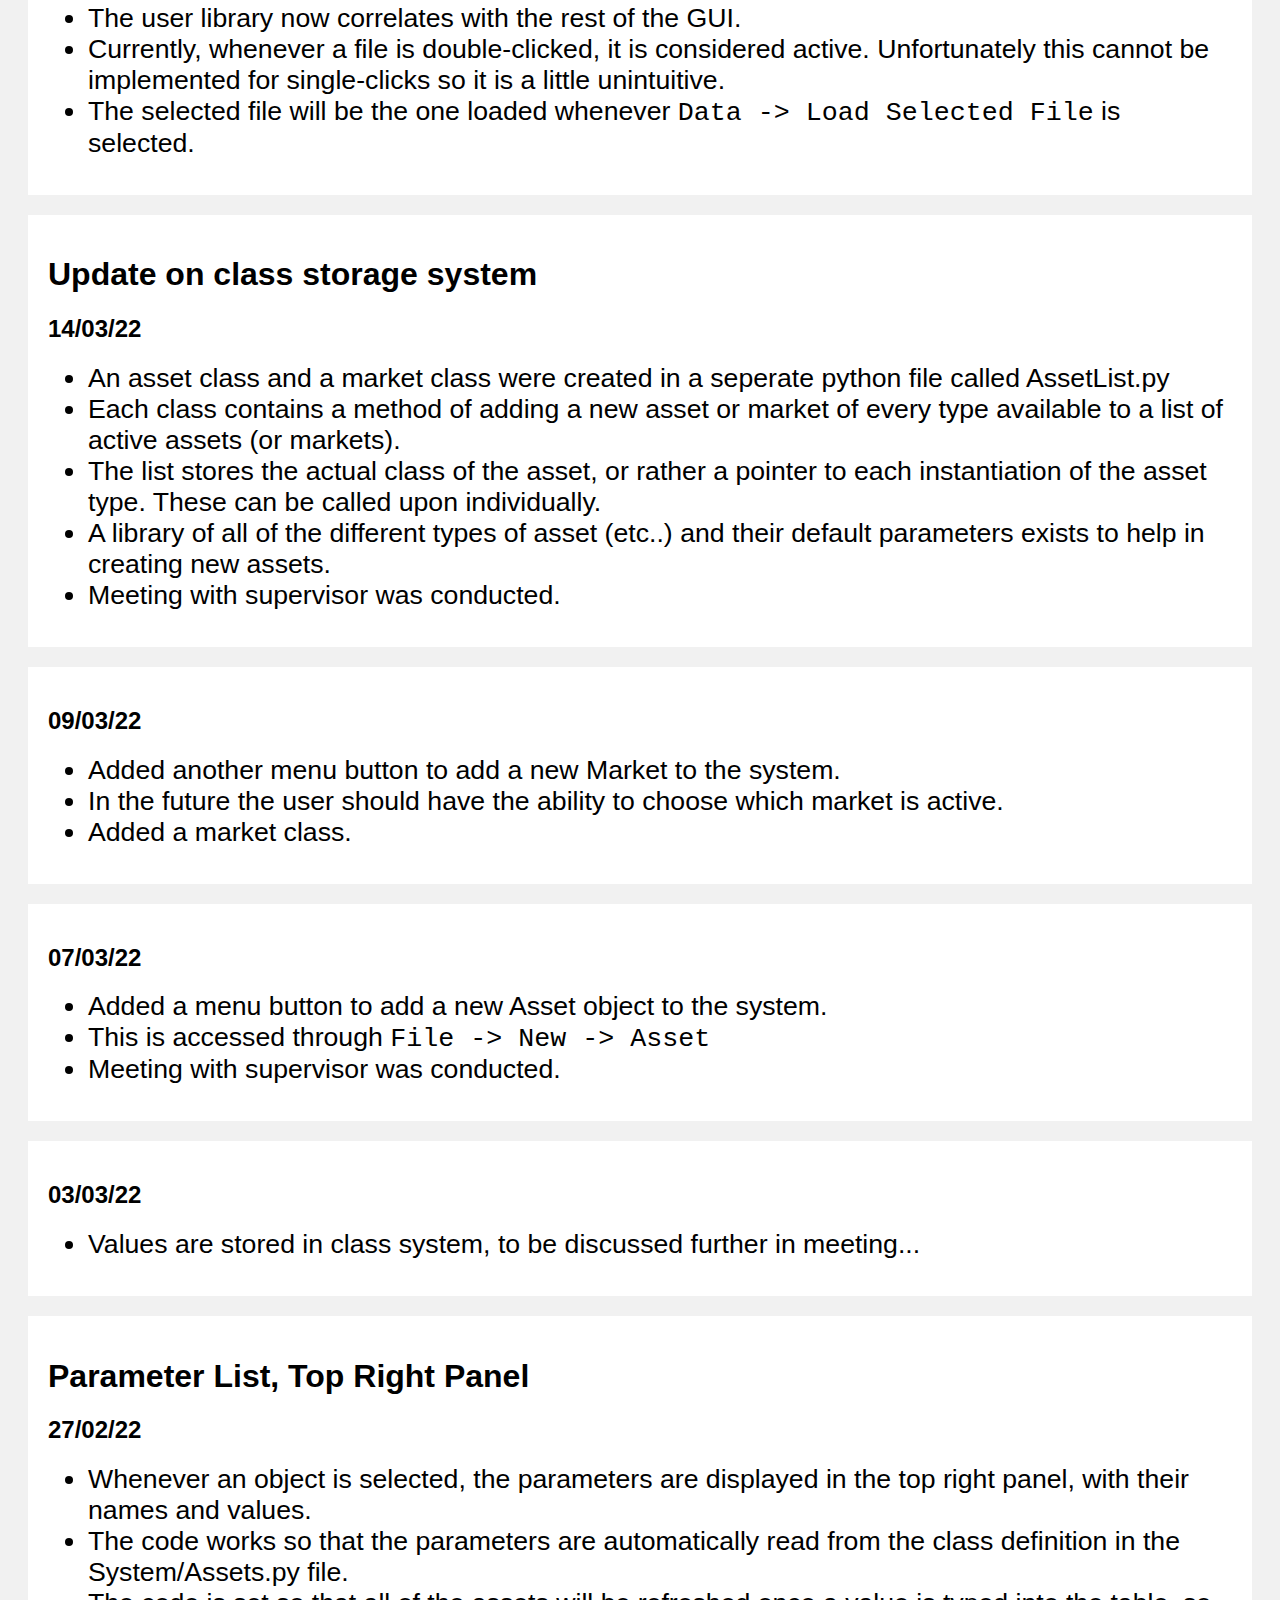
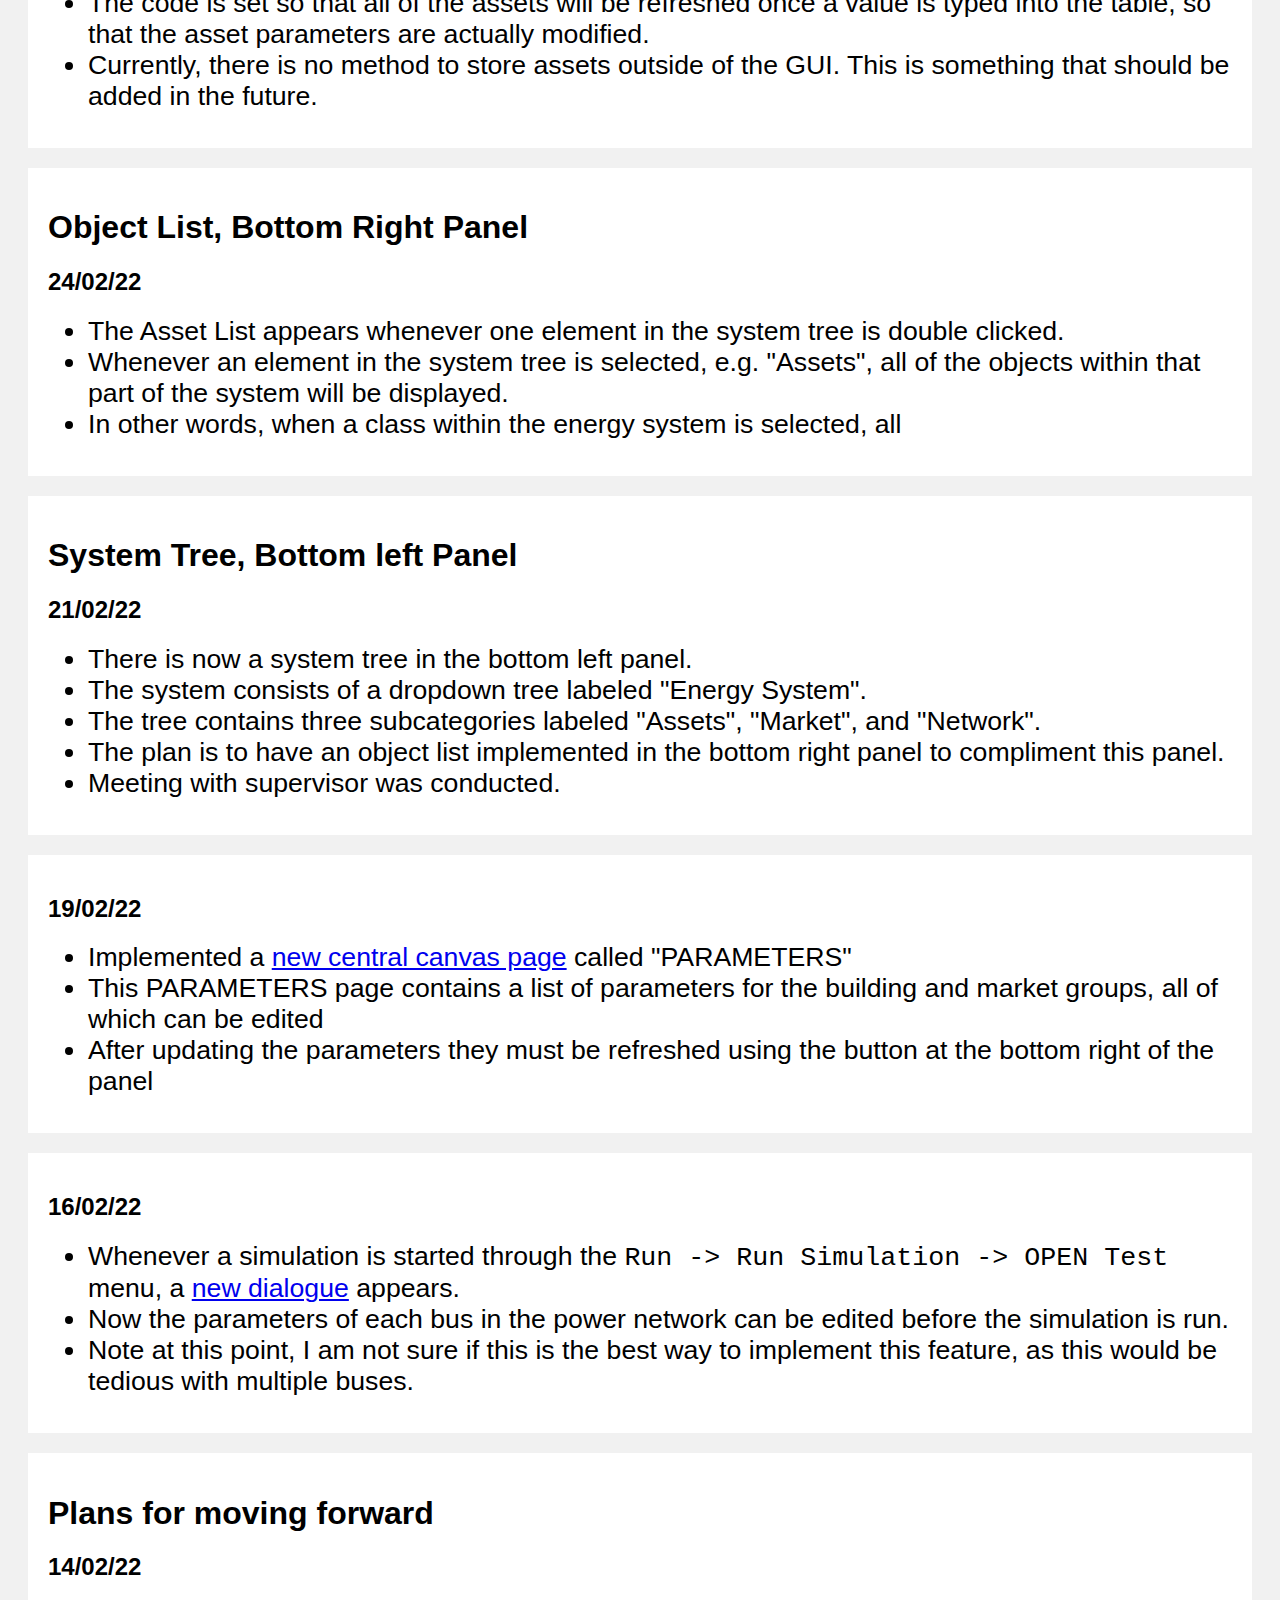
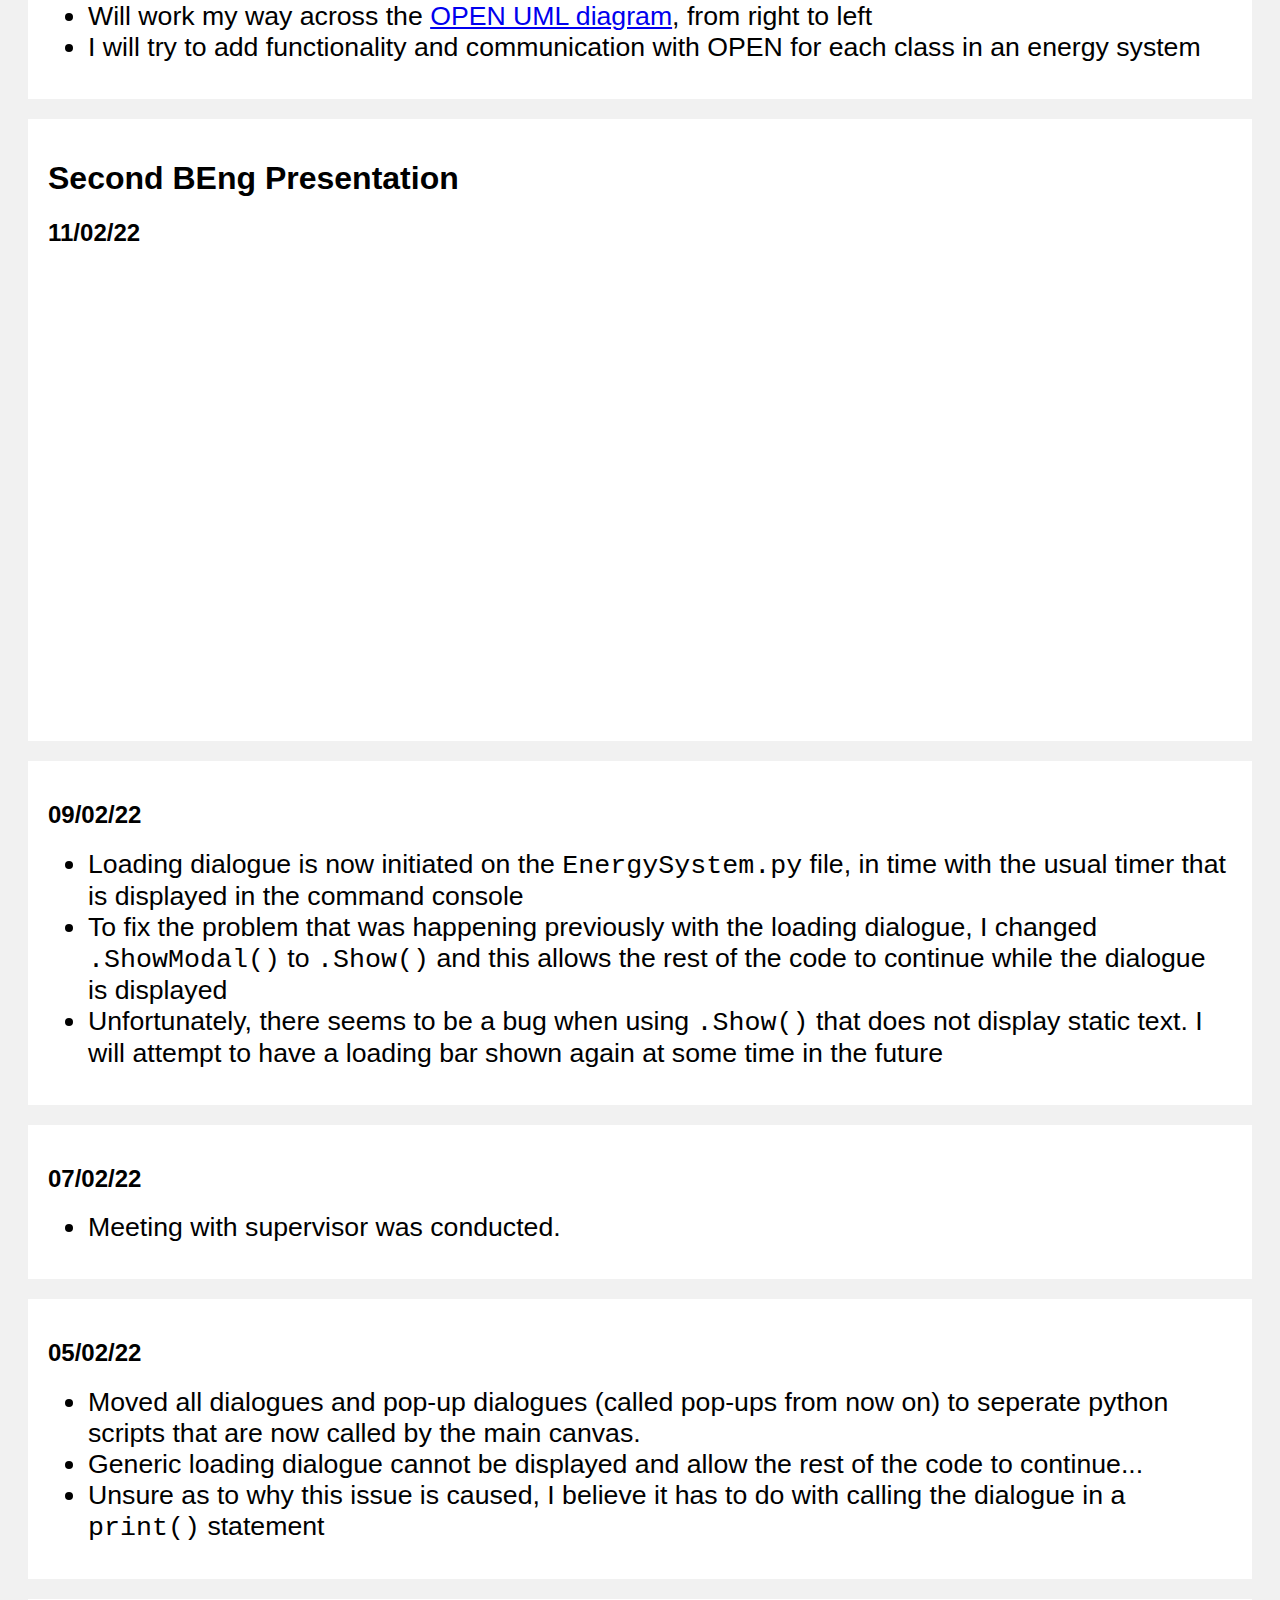
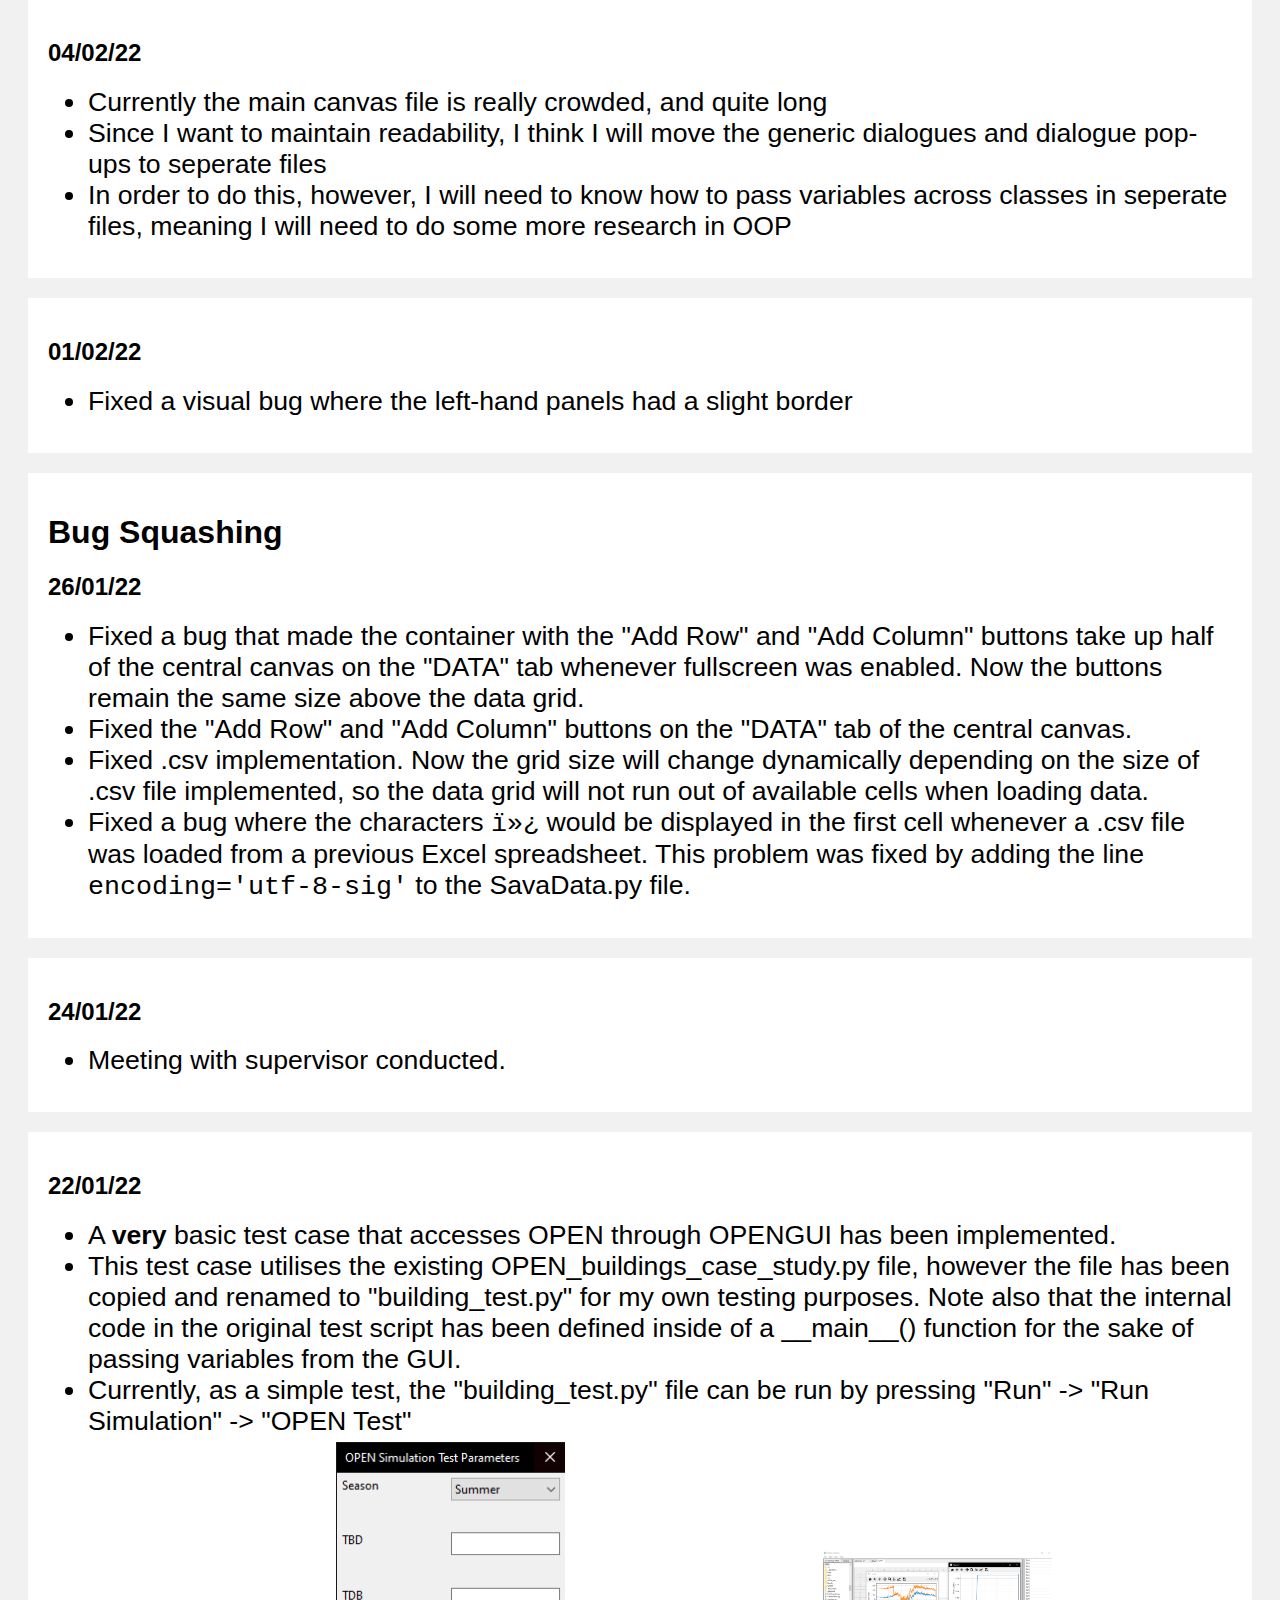
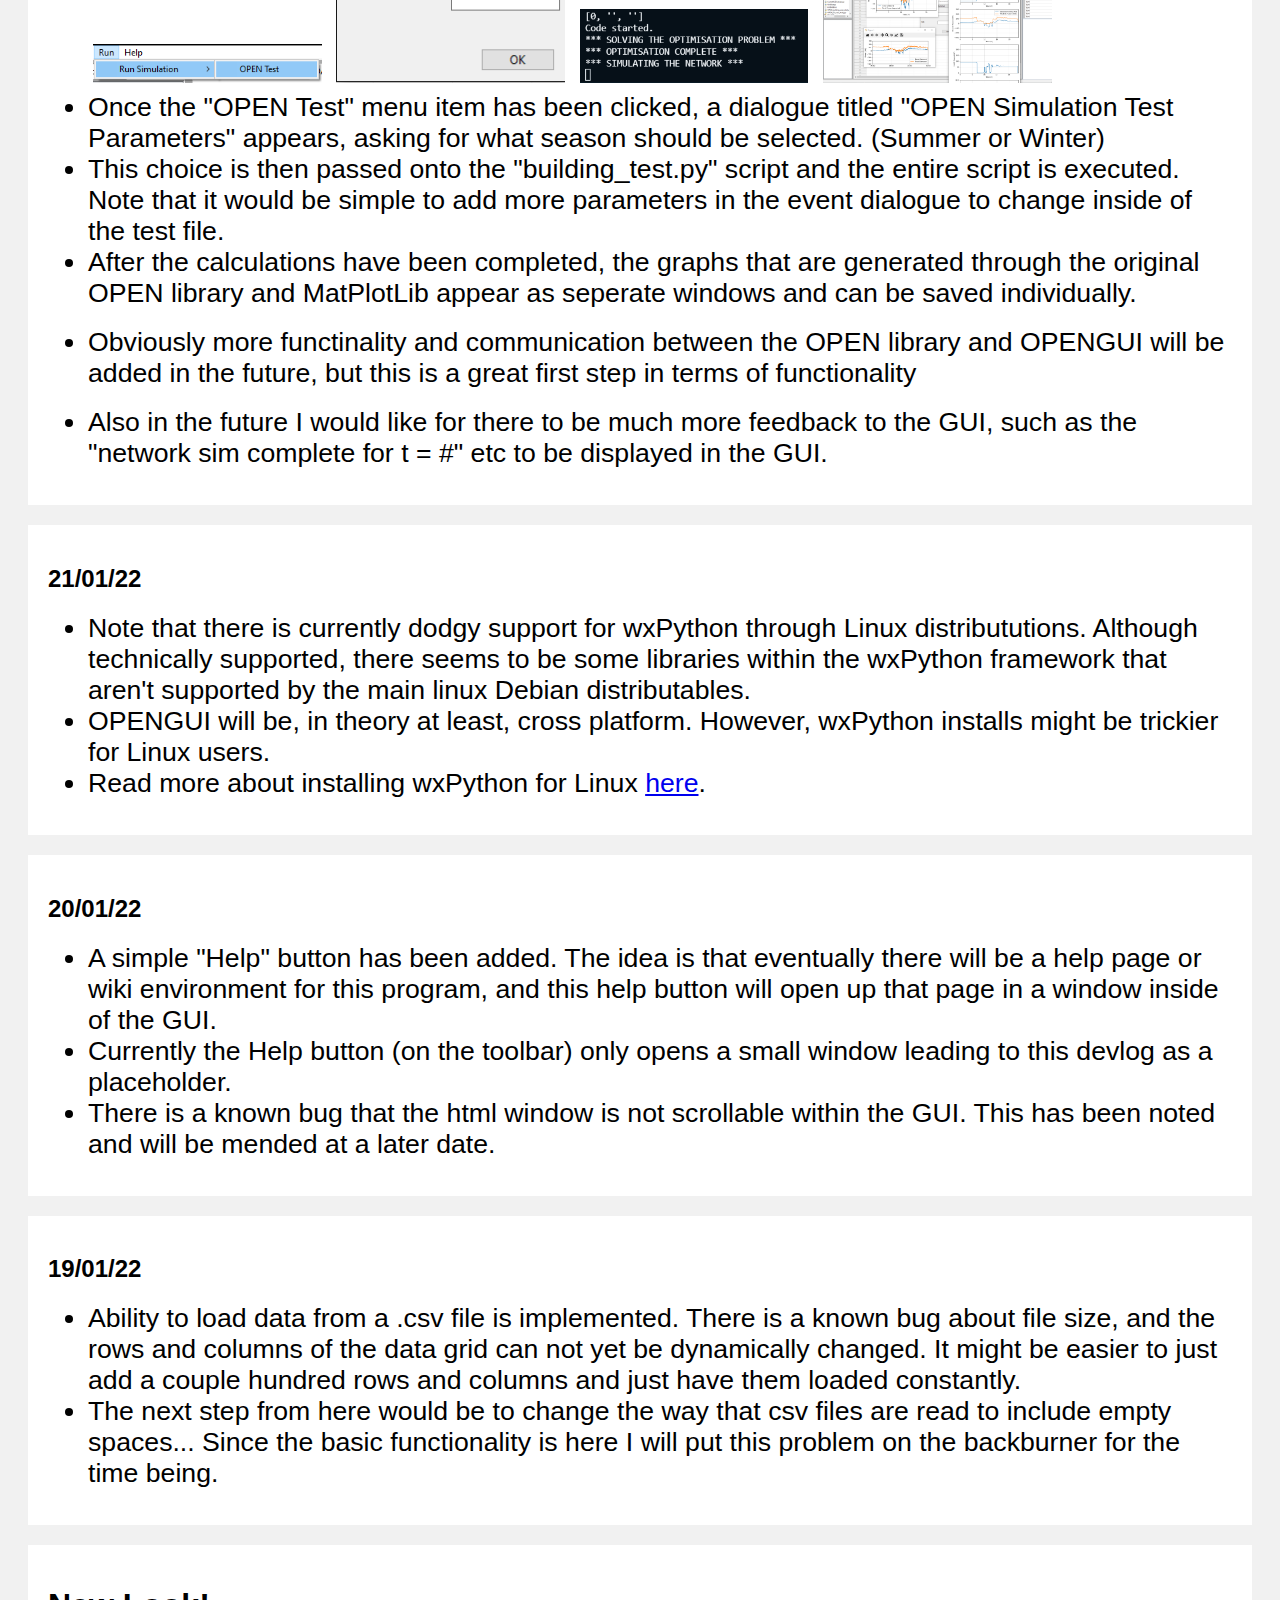
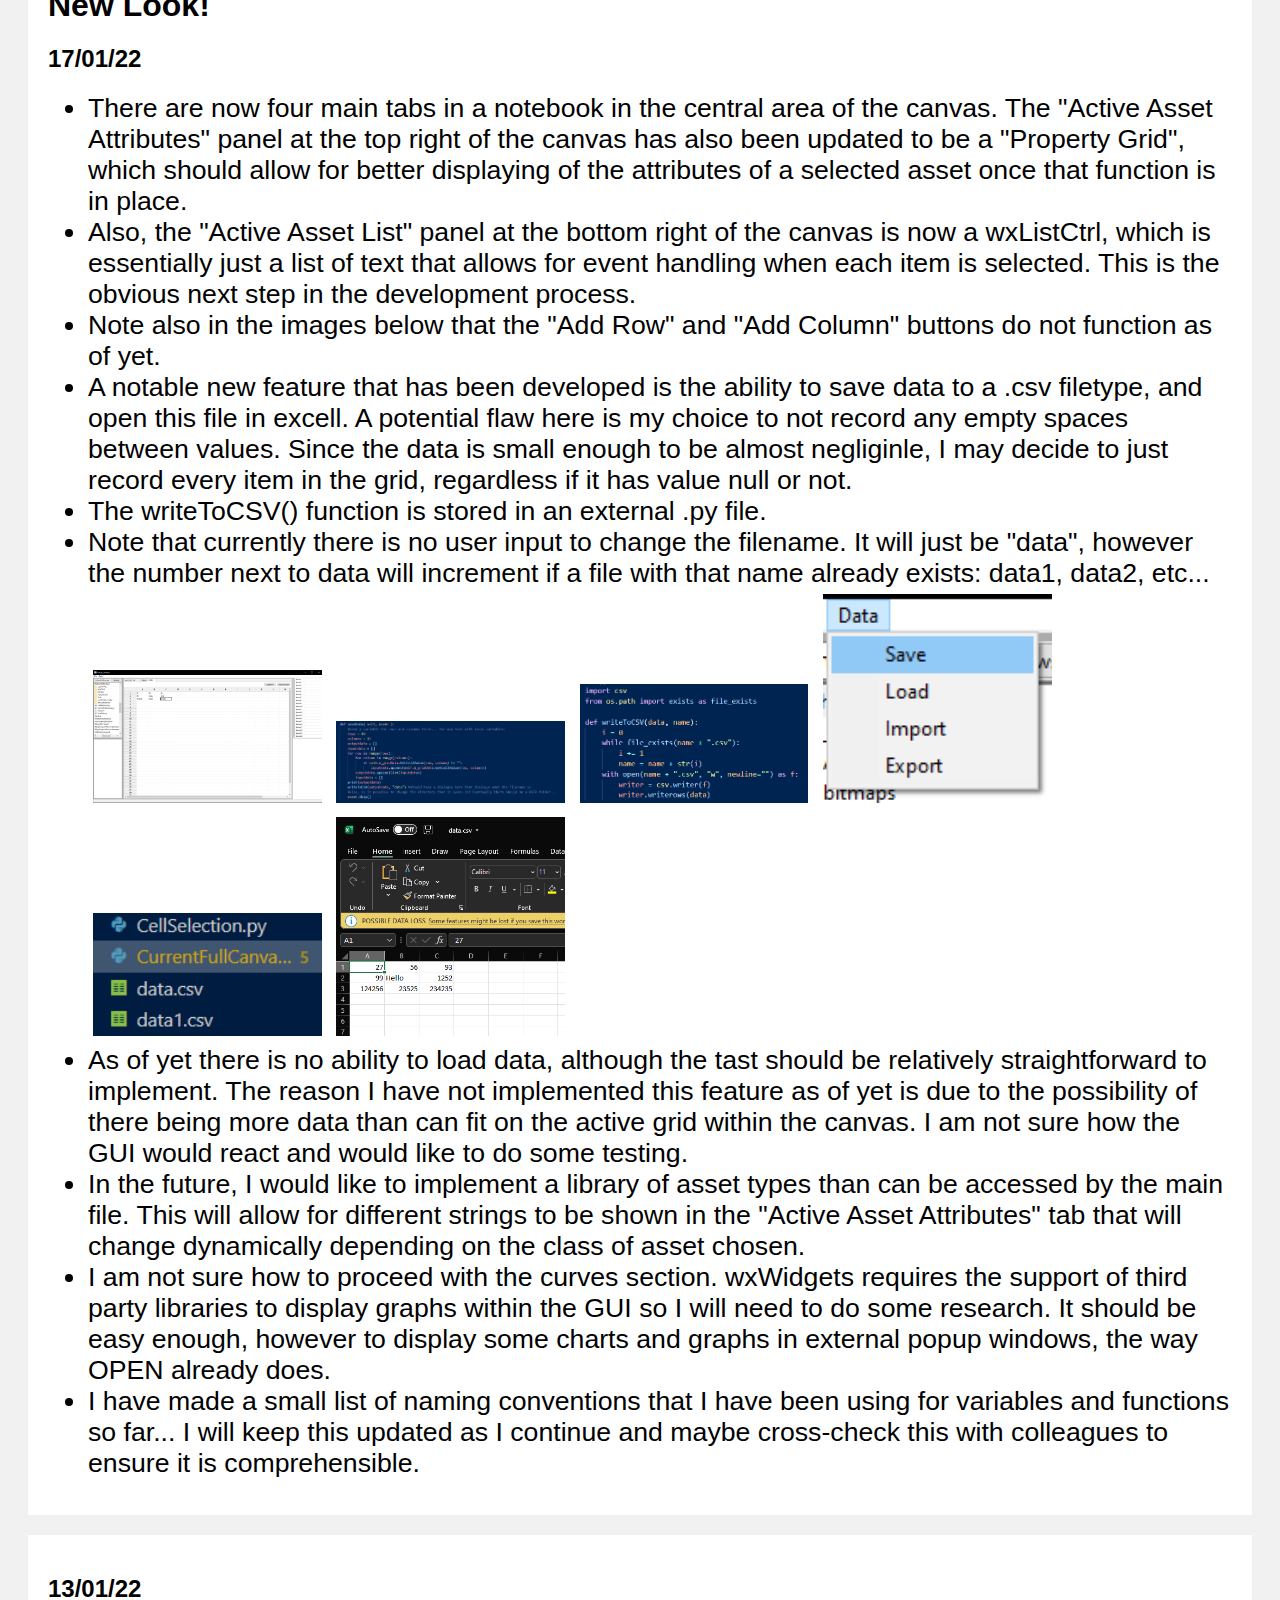
==== commit 2759e8ee: "17-11-22 Update" ====
--- a/index.html
+++ b/index.html
@@ -24,6 +24,24 @@
         </div> -->
         <div class="row">
             <div class="card">
+                <h2>17/11/22</h2>
+                <ul>
+                    <li>Changed the way arrays are displayed in the wx.propertygrid in the Object Parameters panel. Object Parameter arrays can now be edited more easily, and the function that updates the changed values has been updated as well.</li>
+                    <li>System for better data permanance is to be implemented using data serialization.</li>
+                    <li>Proposed new file system to save user data in shown below. The user should be able to click <code>File -> New -> Project</code> and a new project should be created within "UserData" with the following directory tree:</li>
+                    <a href="IMAGES/17-11-22/ProposedFileTree.PNG" data-lightbox="17-11-22"><img class="images" src="IMAGES/17-11-22/ProposedFileTree.PNG" height="100px"></a>
+                    <br>
+                    <li>A new file type <code>.open</code> can be used using python's pickle module. This module can serialise data and store it in files that can then be read at a later date.</li>
+                    <li>The idea is for <code>.open</code> files to contain instantiated object information that can be loaded at a later date. This type of serialisation should lead to the ability to import projects to different machines etc., as well as more data permanance within the OPENGUI.</li>
+                    <br>
+                    <li>Implementation started for saving files, a new function <code>saveObject()</code> was built in the <code>SaveData.py</code> module. This function should allow for selected instantiated objects to be saved to the UserData section.</li>
+                    <li>New Projects can be created by pressing <code>File -> New -> Project</code>. The active project is then displayed on the status bar at the bottom of the canvas.</li>
+                    <li>User should have the choice to save the entire project at any given time through <code>Data -> Save -> Project Data</code>. The user should also be asked about overwriting data, closing without saving, etc through pop-up windows.</li>
+                </ul>
+            </div>
+        </div>
+        <div class="row">
+            <div class="card">
                 <h1>Back to Business</h1>
                 <h2>15/11/22</h2>
                 <ul>
@@ -38,7 +56,7 @@
                     <br>
                     <li>Files are now loaded into the data grid by double clicking on a file in the user library. The data page in the notebook in the central panel is automatically selected.</li>
                     <li>Added an <code>on_close()</code> function to be called when the window is closed to assure the program is killed.</li>
-                    <a href="IMAGES/15-11-22/OPENGUI.PNG" data-lightbox="15-11-22"><img class="images" src="IMAGES/15-11-22/OPENGUI.PNG"></a>
+                    <a href="IMAGES/15-11-22/OPENGUI.PNG" data-lightbox="15-11-22" ><img class="images" src="IMAGES/15-11-22/OPENGUI.PNG" width=20px></a>
                 </ul>
             </div>
         </div>
--- a/style.css
+++ b/style.css
@@ -43,8 +43,8 @@
   .images {
     flex: 40%;
     padding: 5px;
-    width: 90%;
-    /* height: 20px; */
+    width: 20%;
+    height: 20%;
   }
 
   .images:hover {
@@ -52,9 +52,11 @@
   }
 
   #album {
-    text-align: center;
-    display: flex;
-    width: 100%;
+
+    /* text-align: center; */
+    /* display: flex;
+    flex-wrap:wrap-reverse;
+    width: 100%; */
   }
   
   /* Add a card effect for articles */
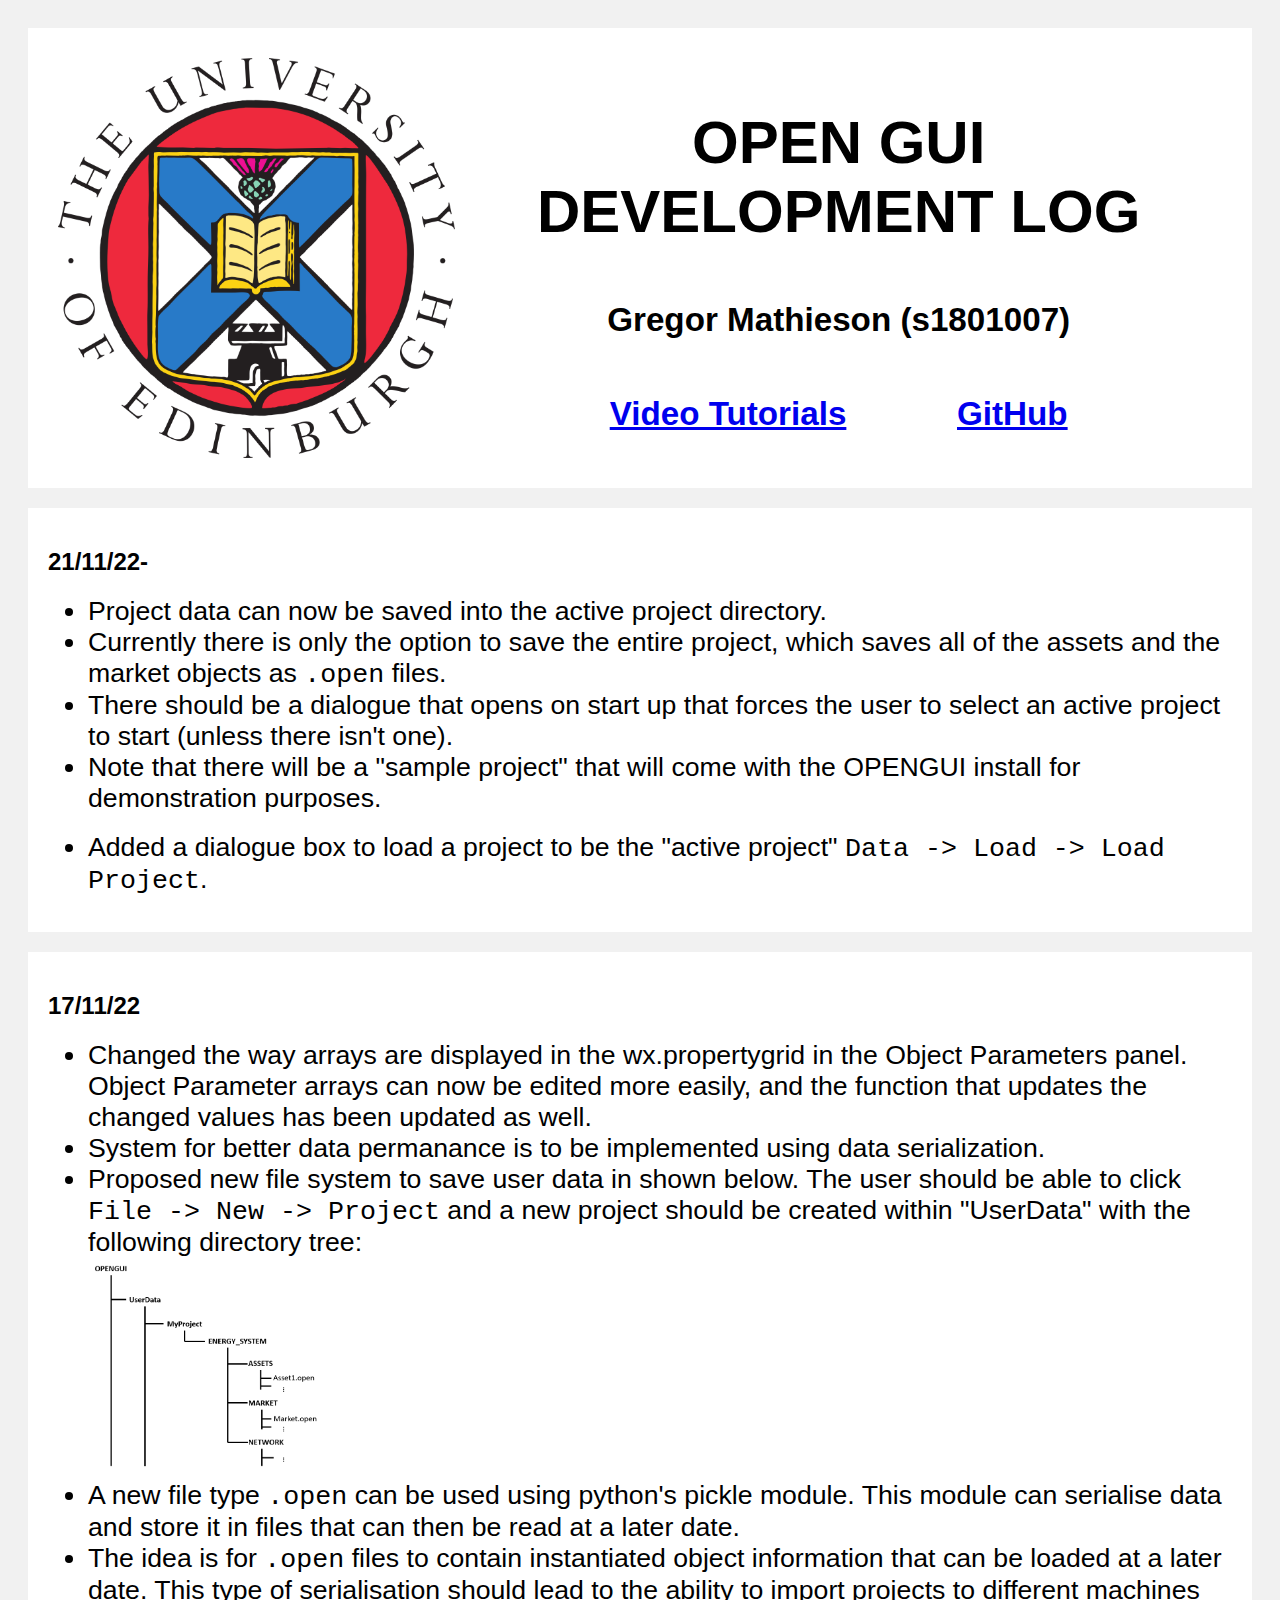
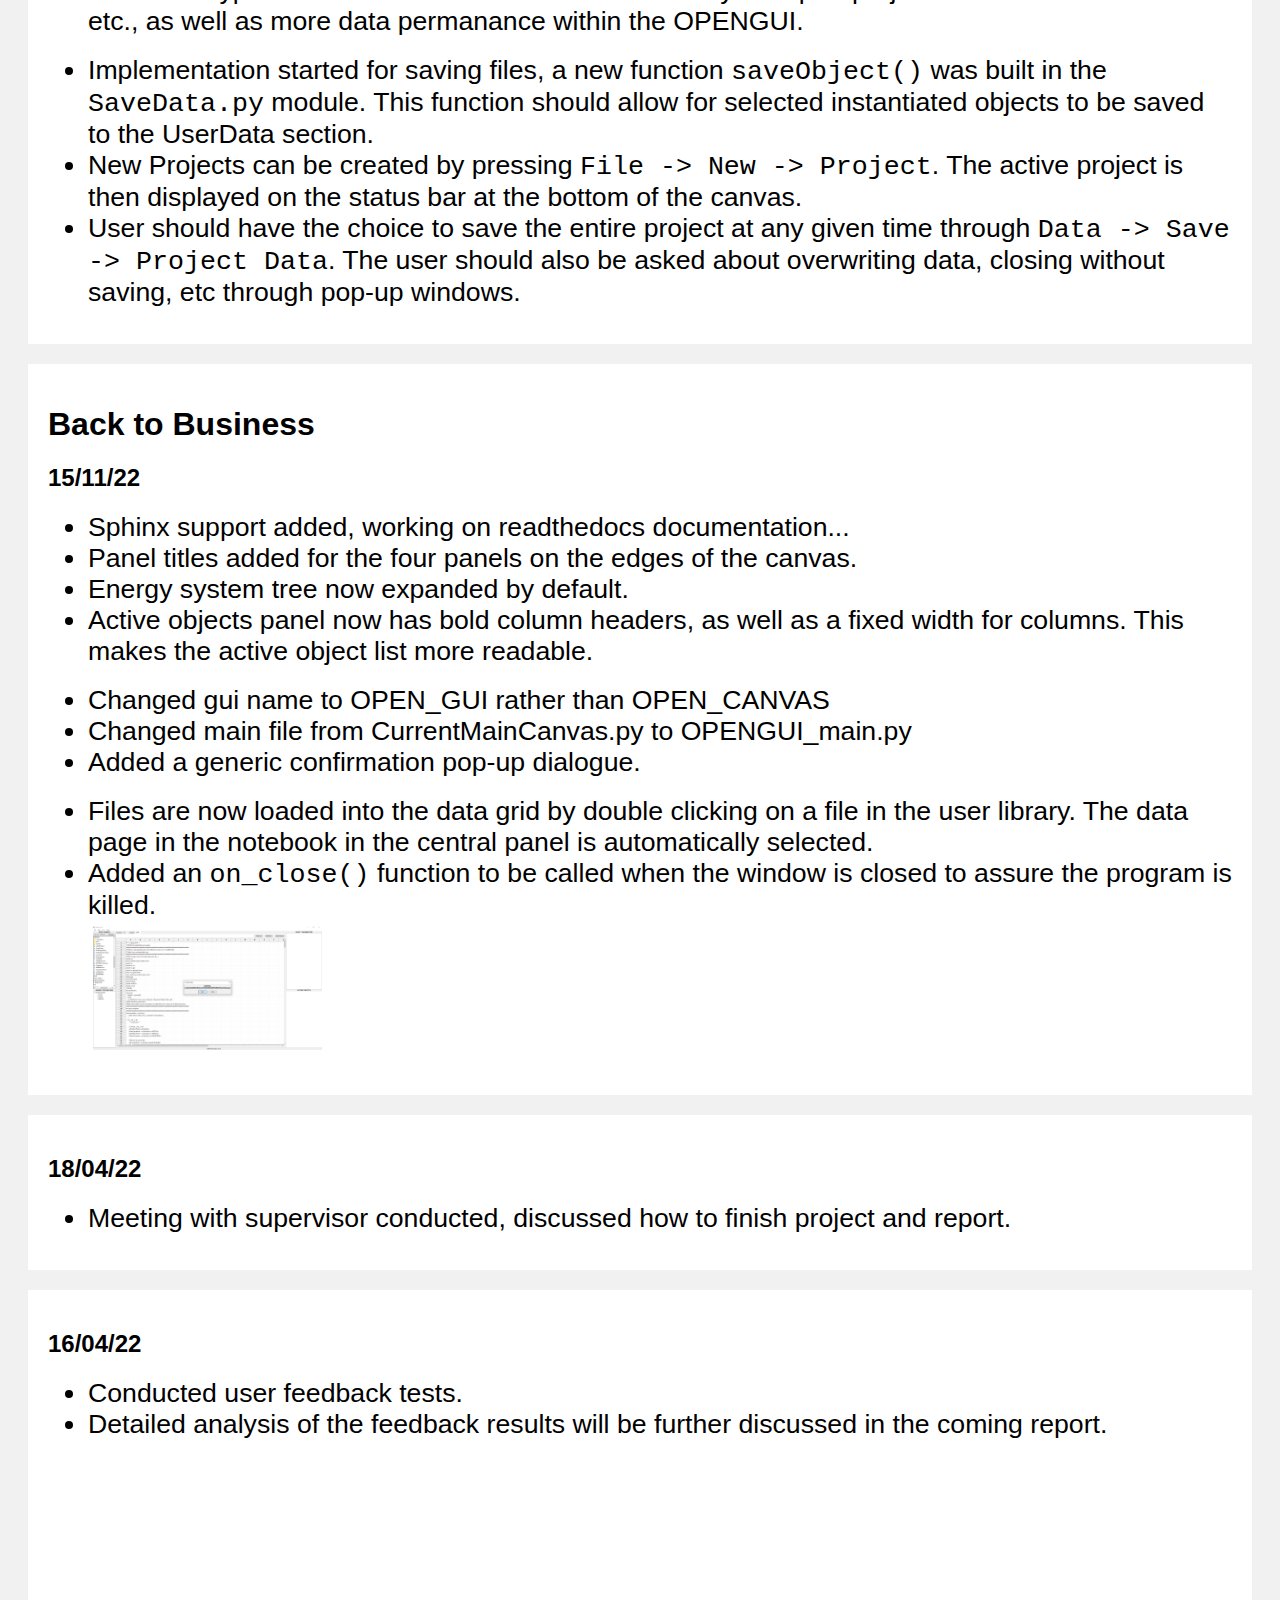
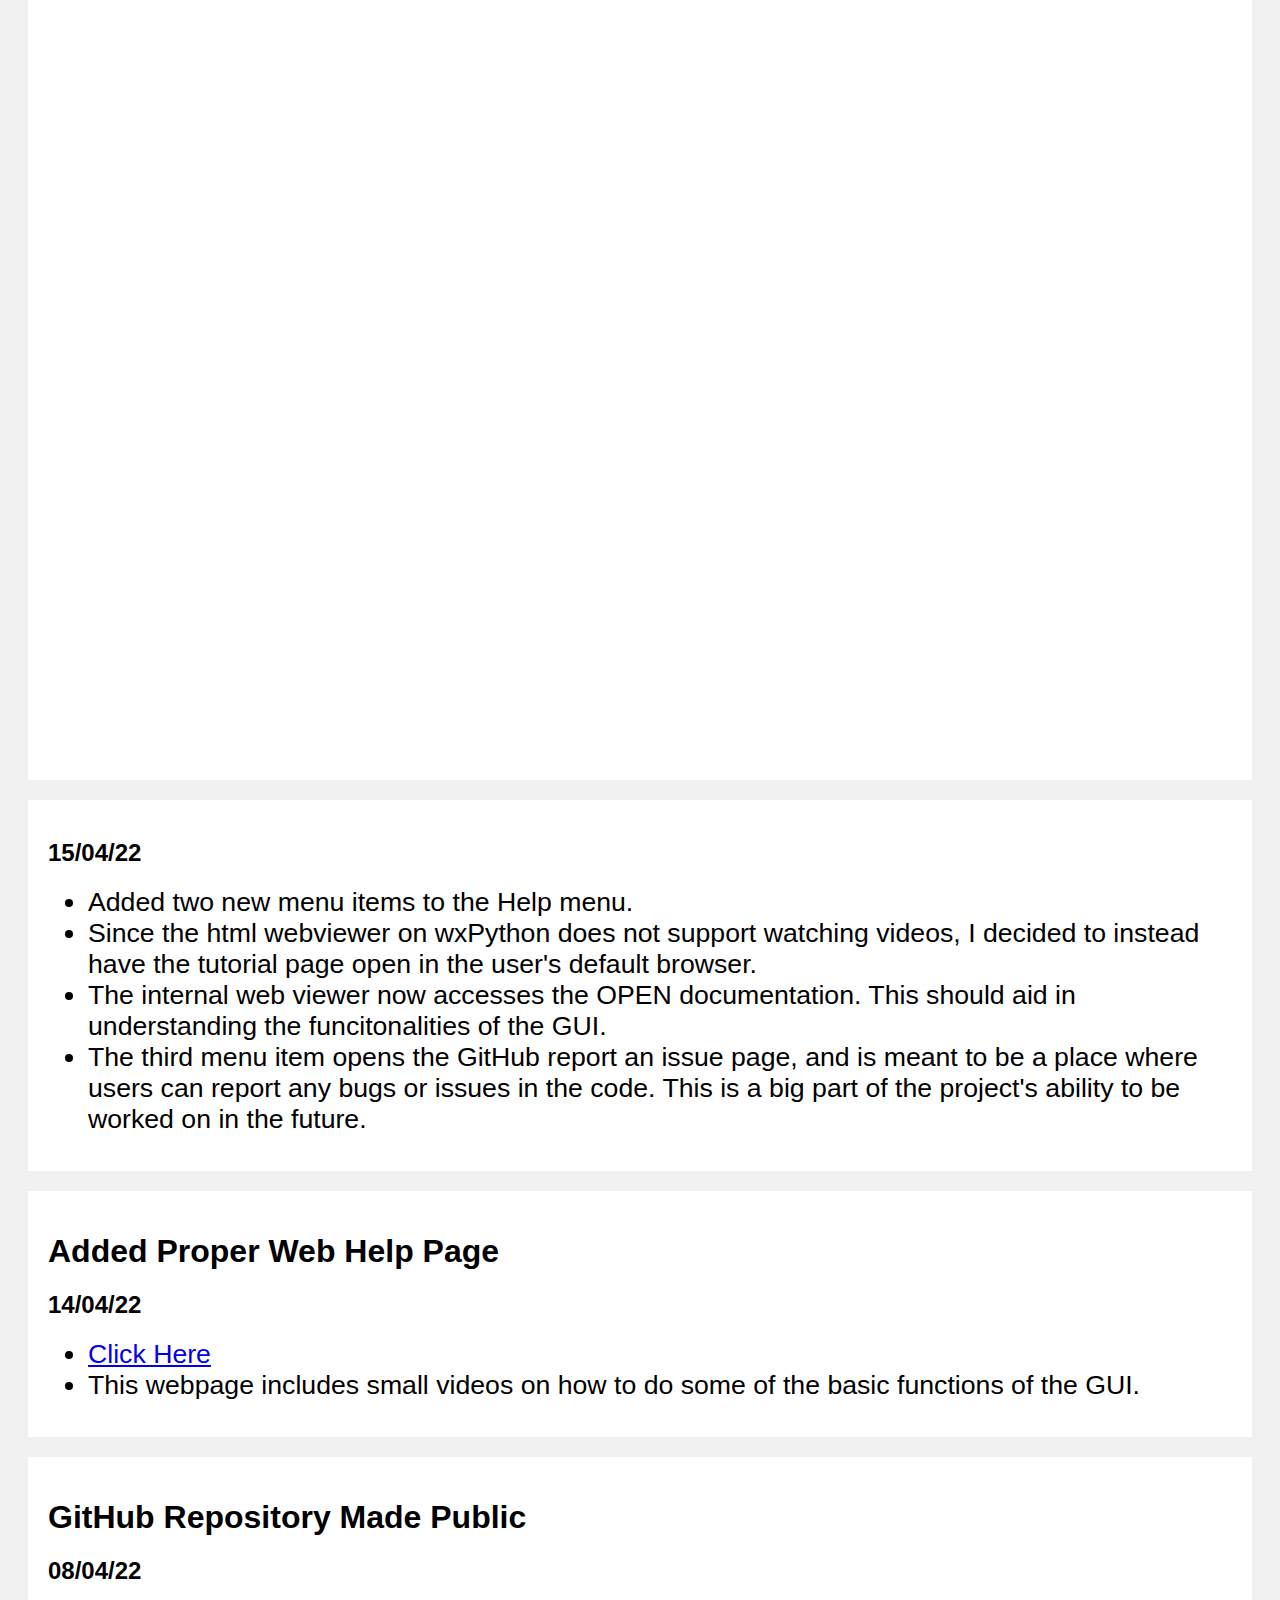
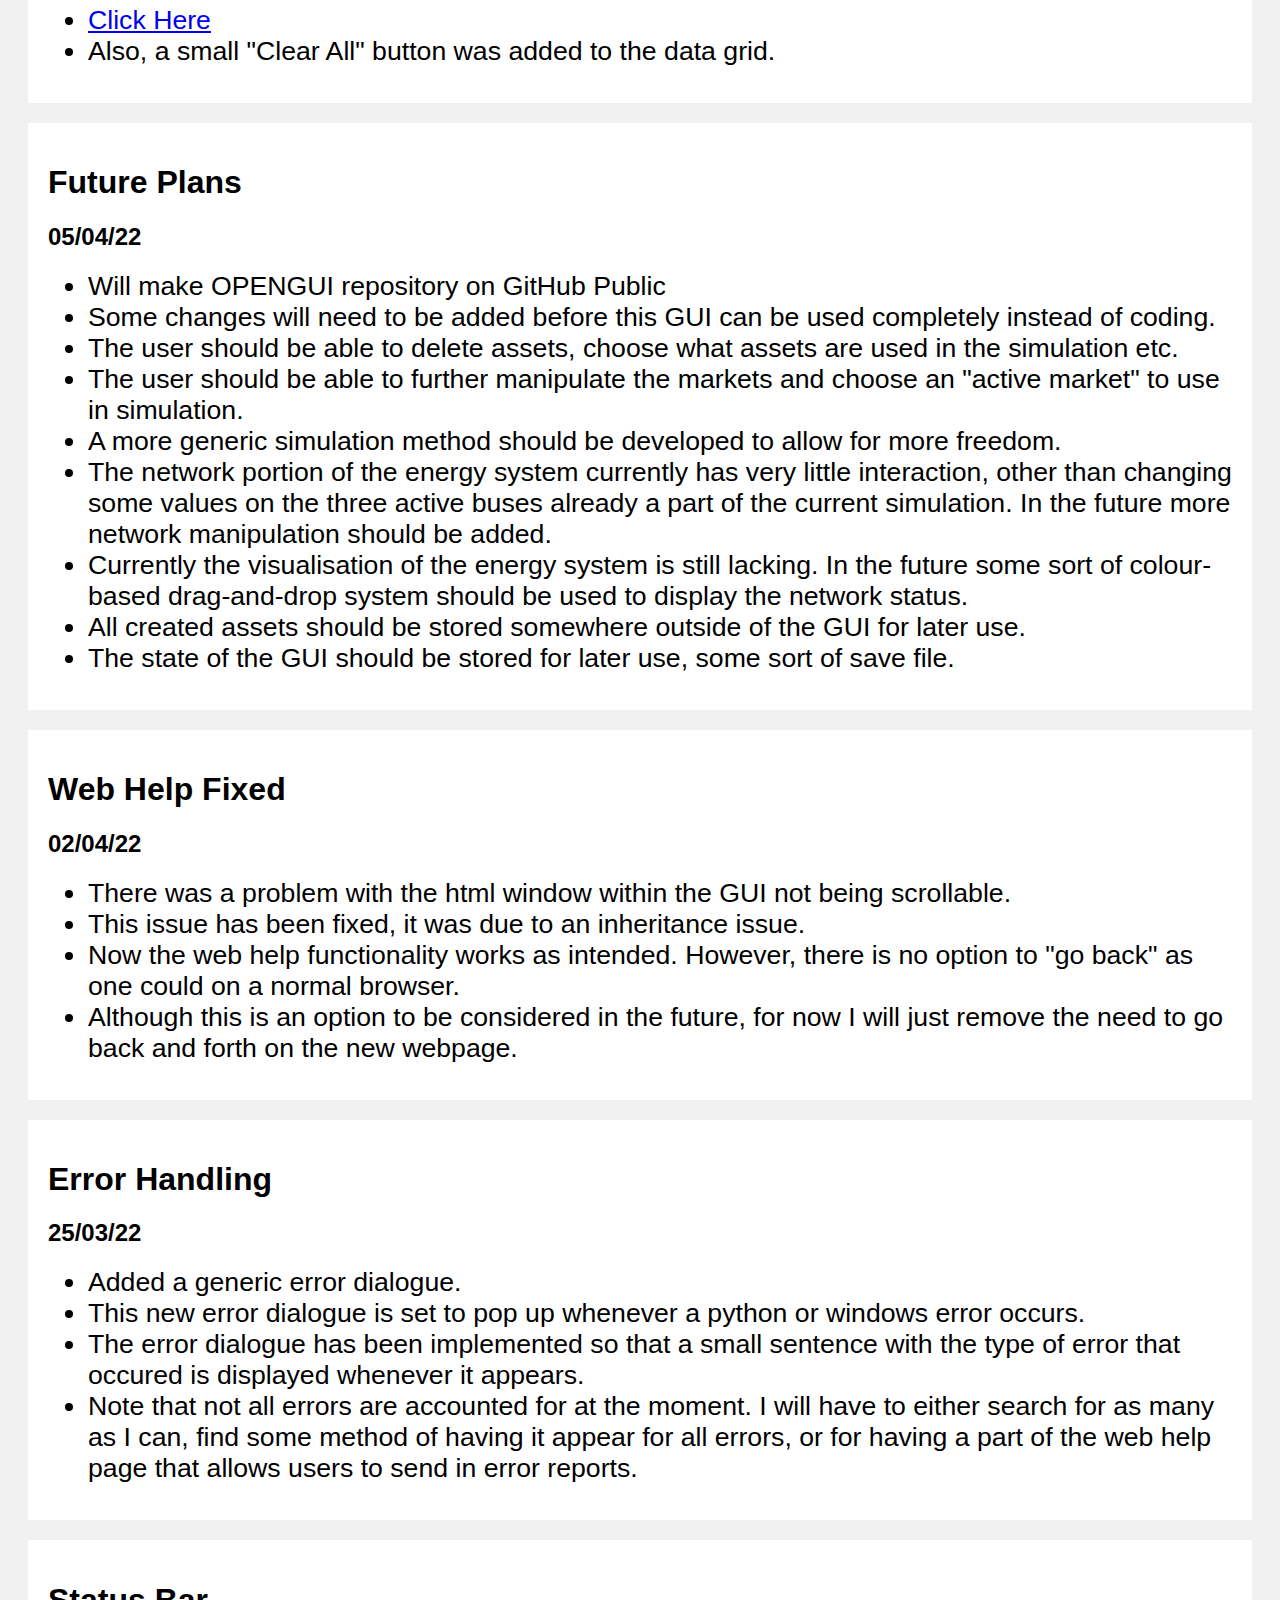
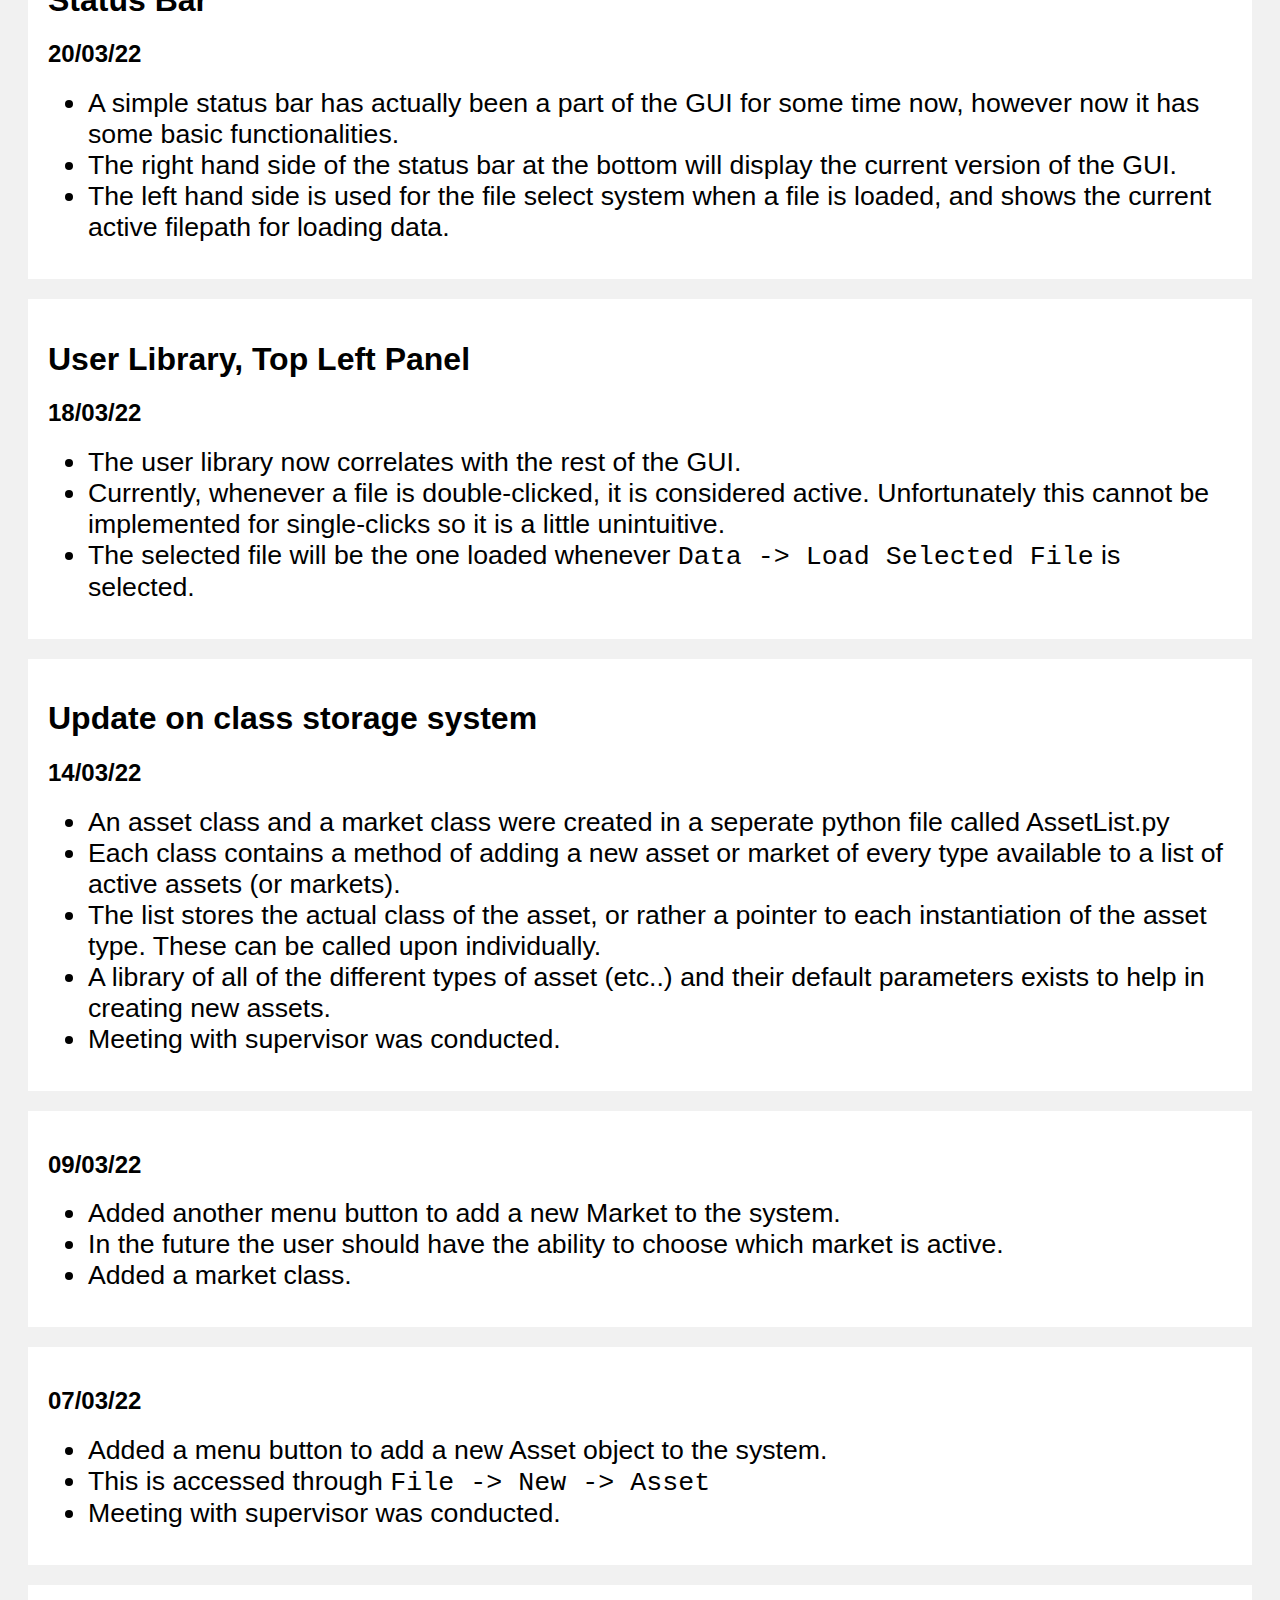
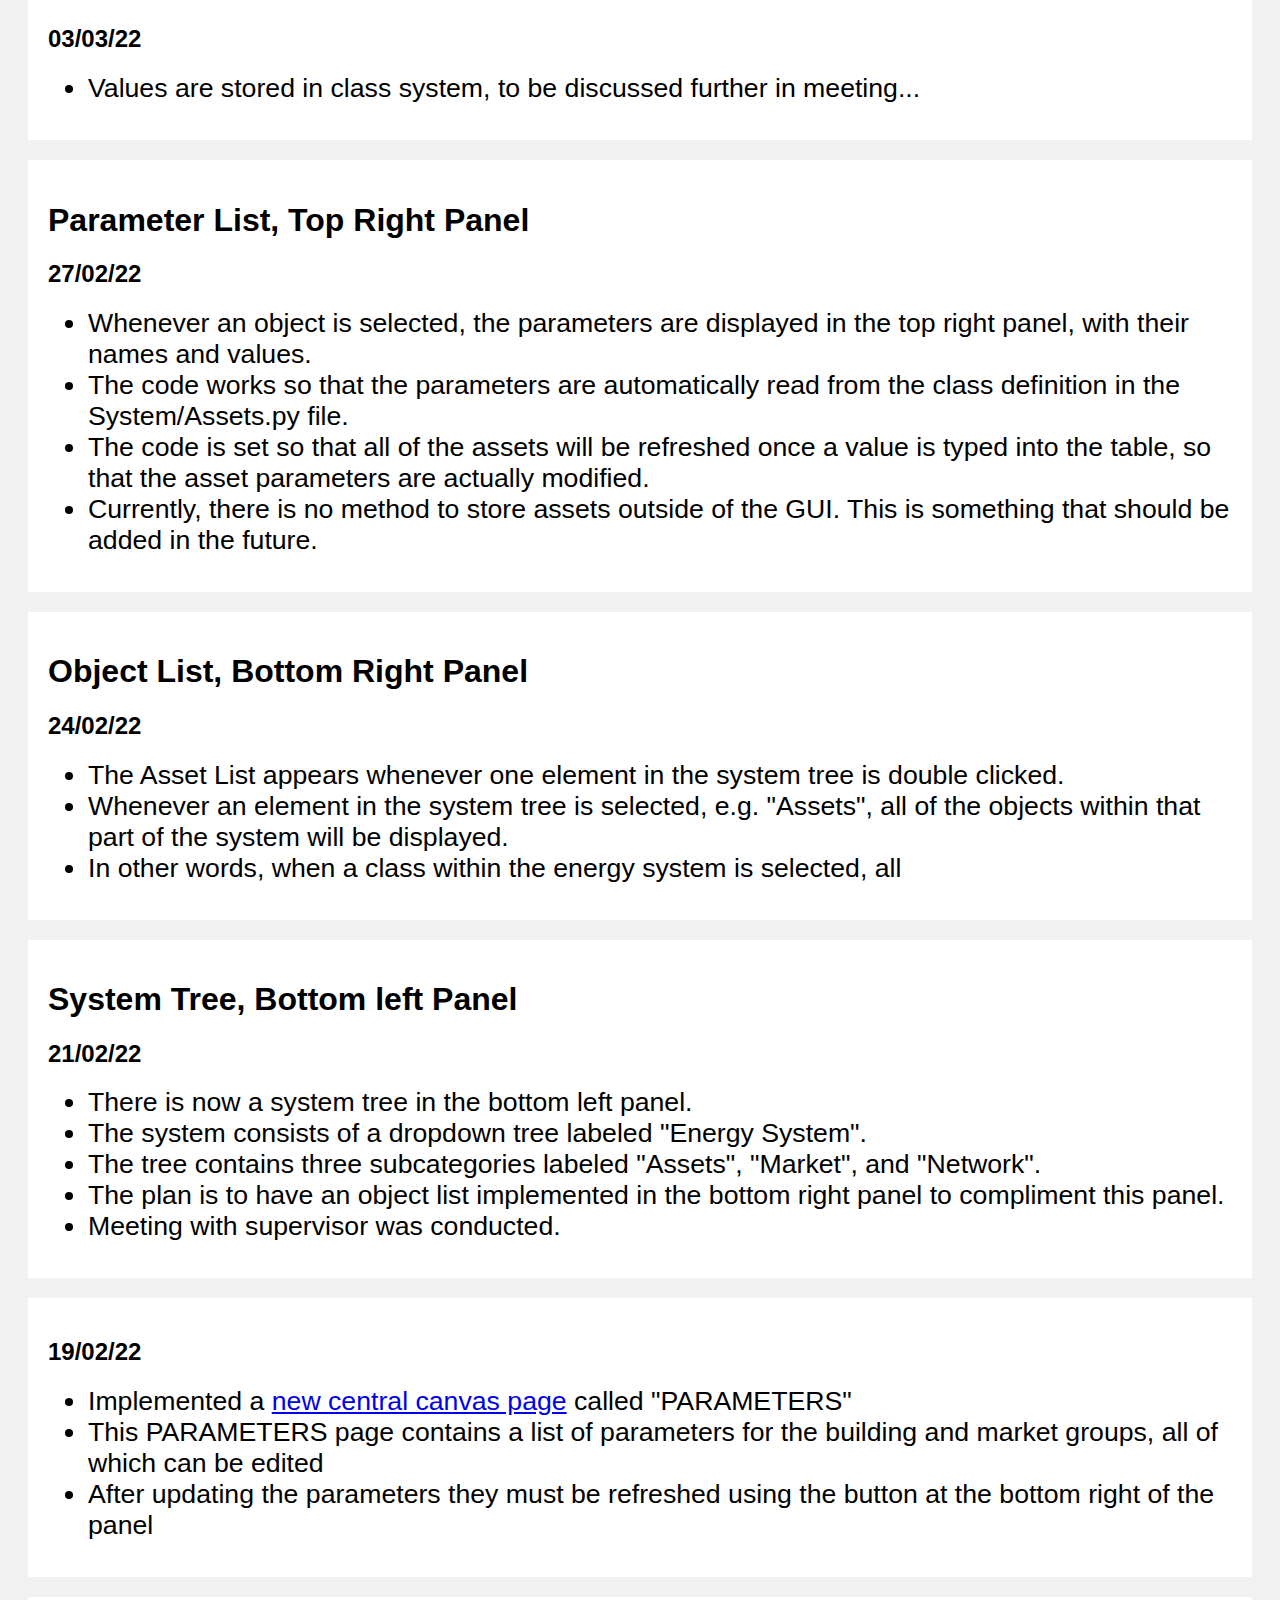
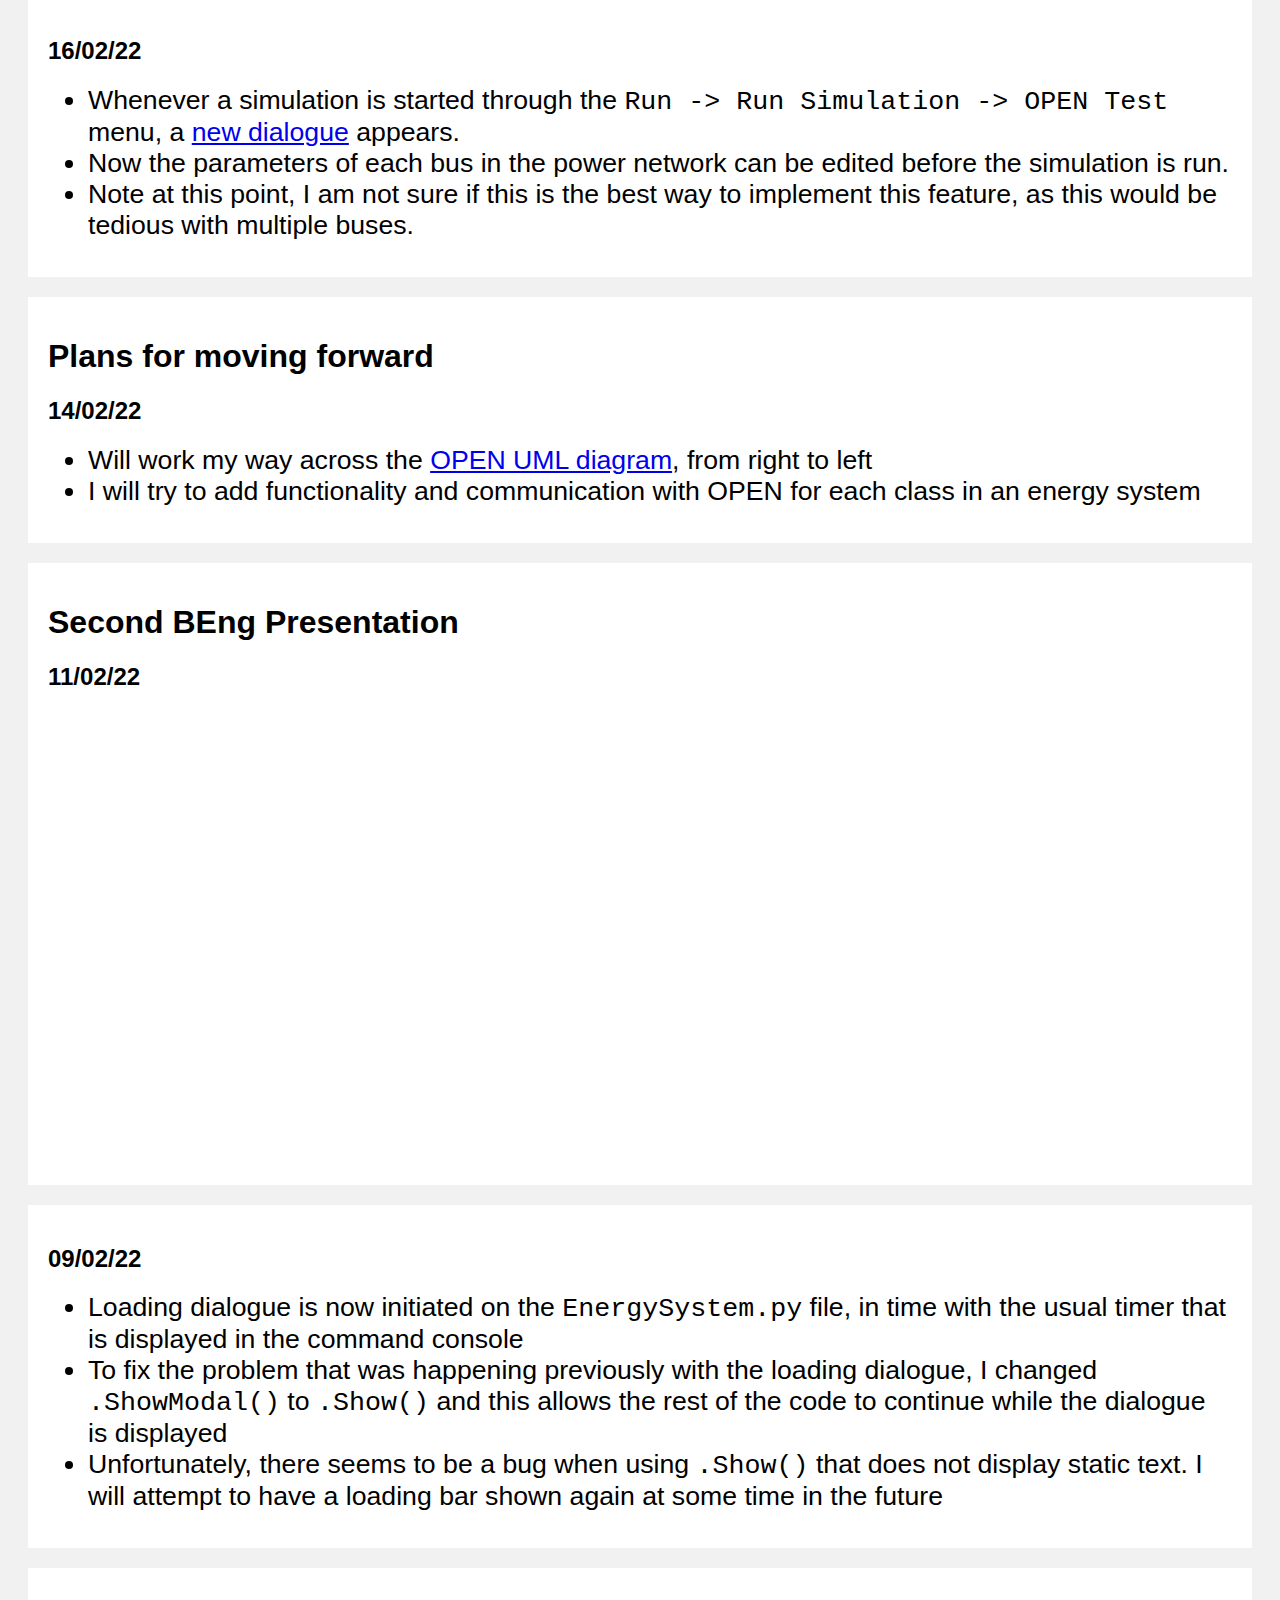
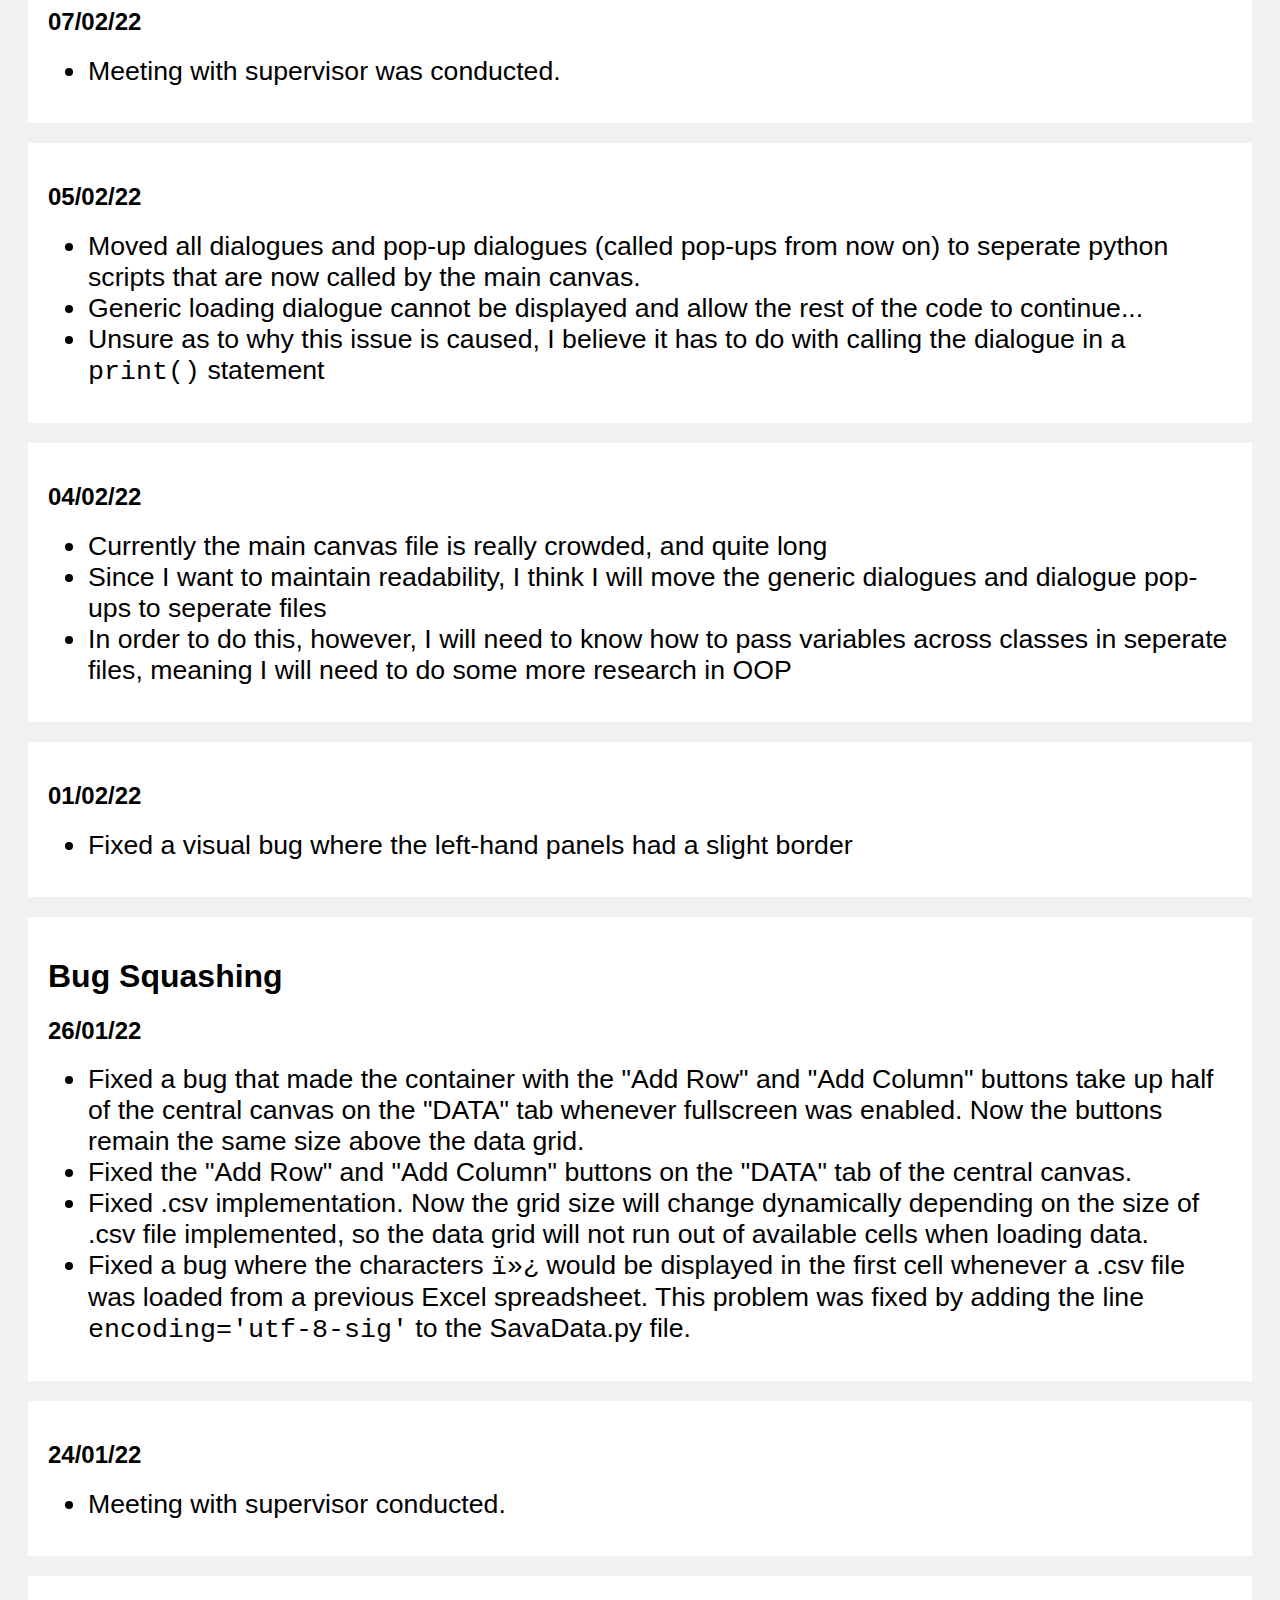
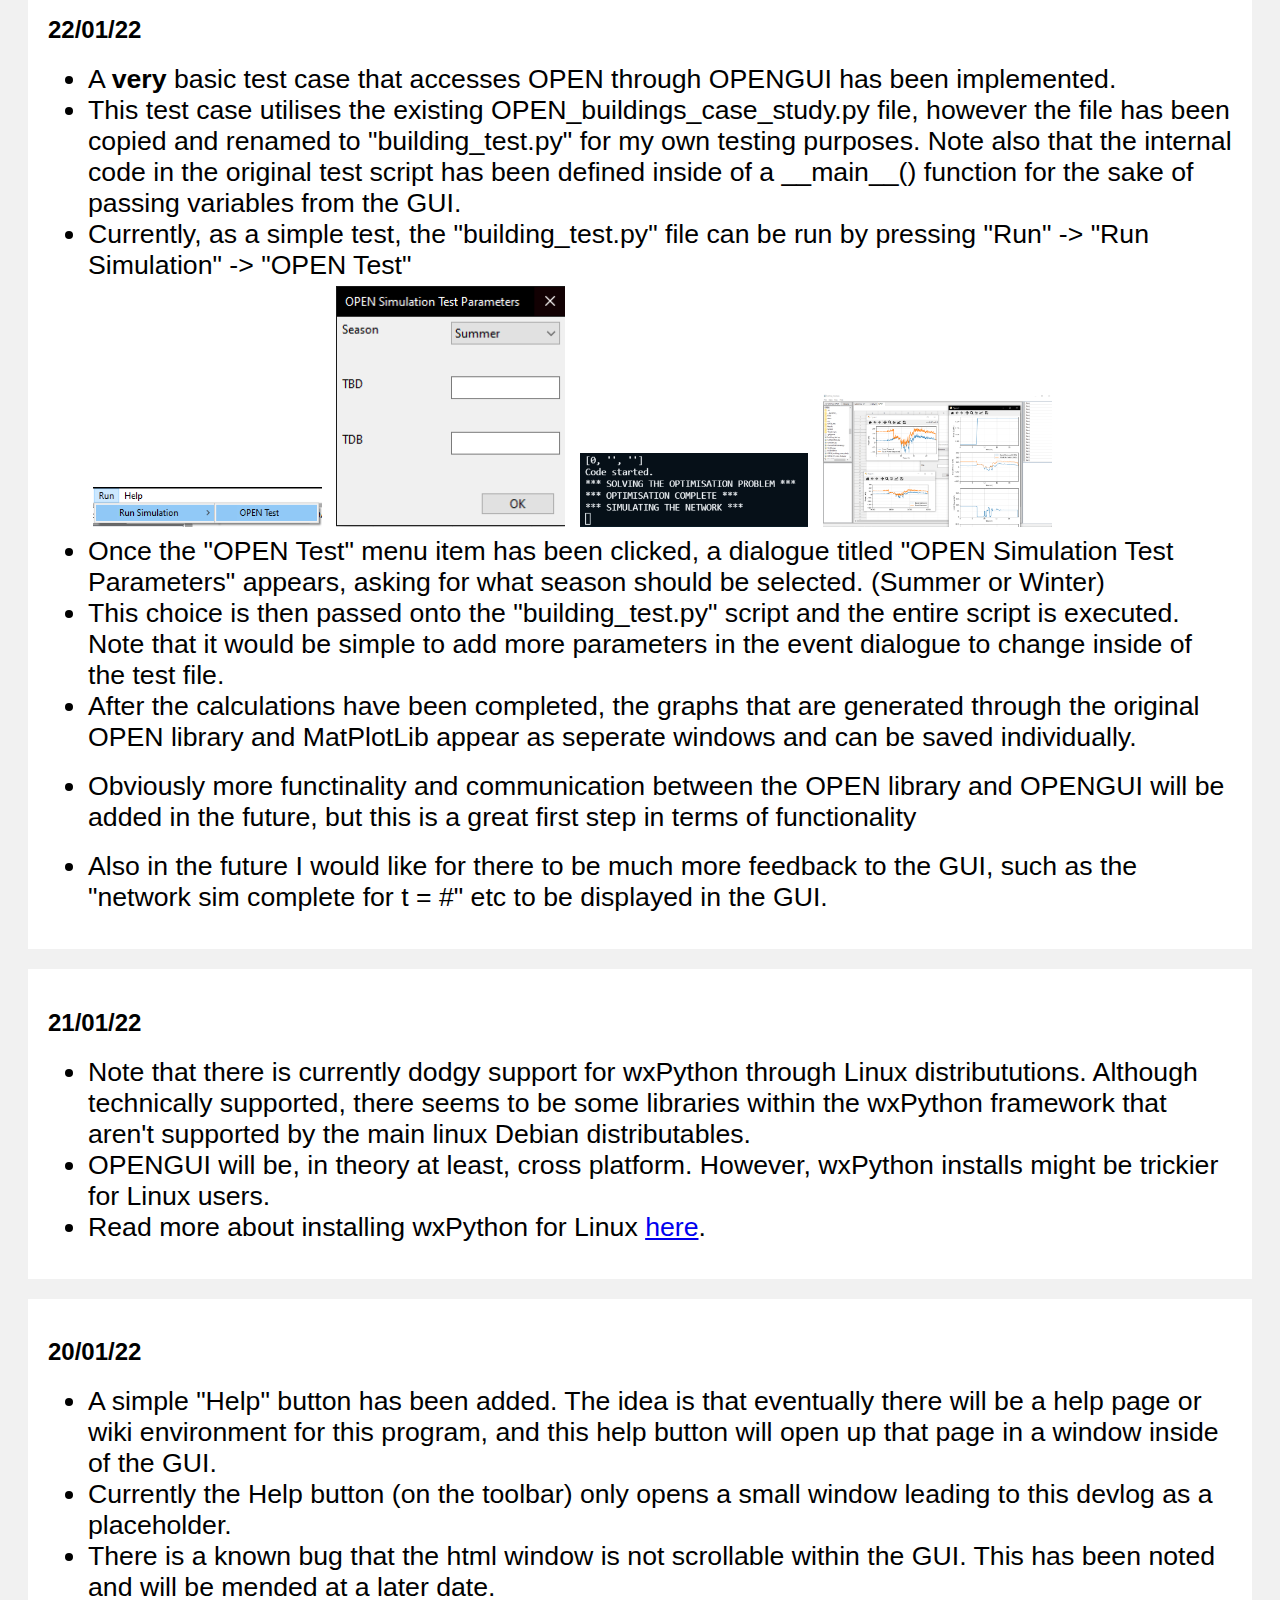
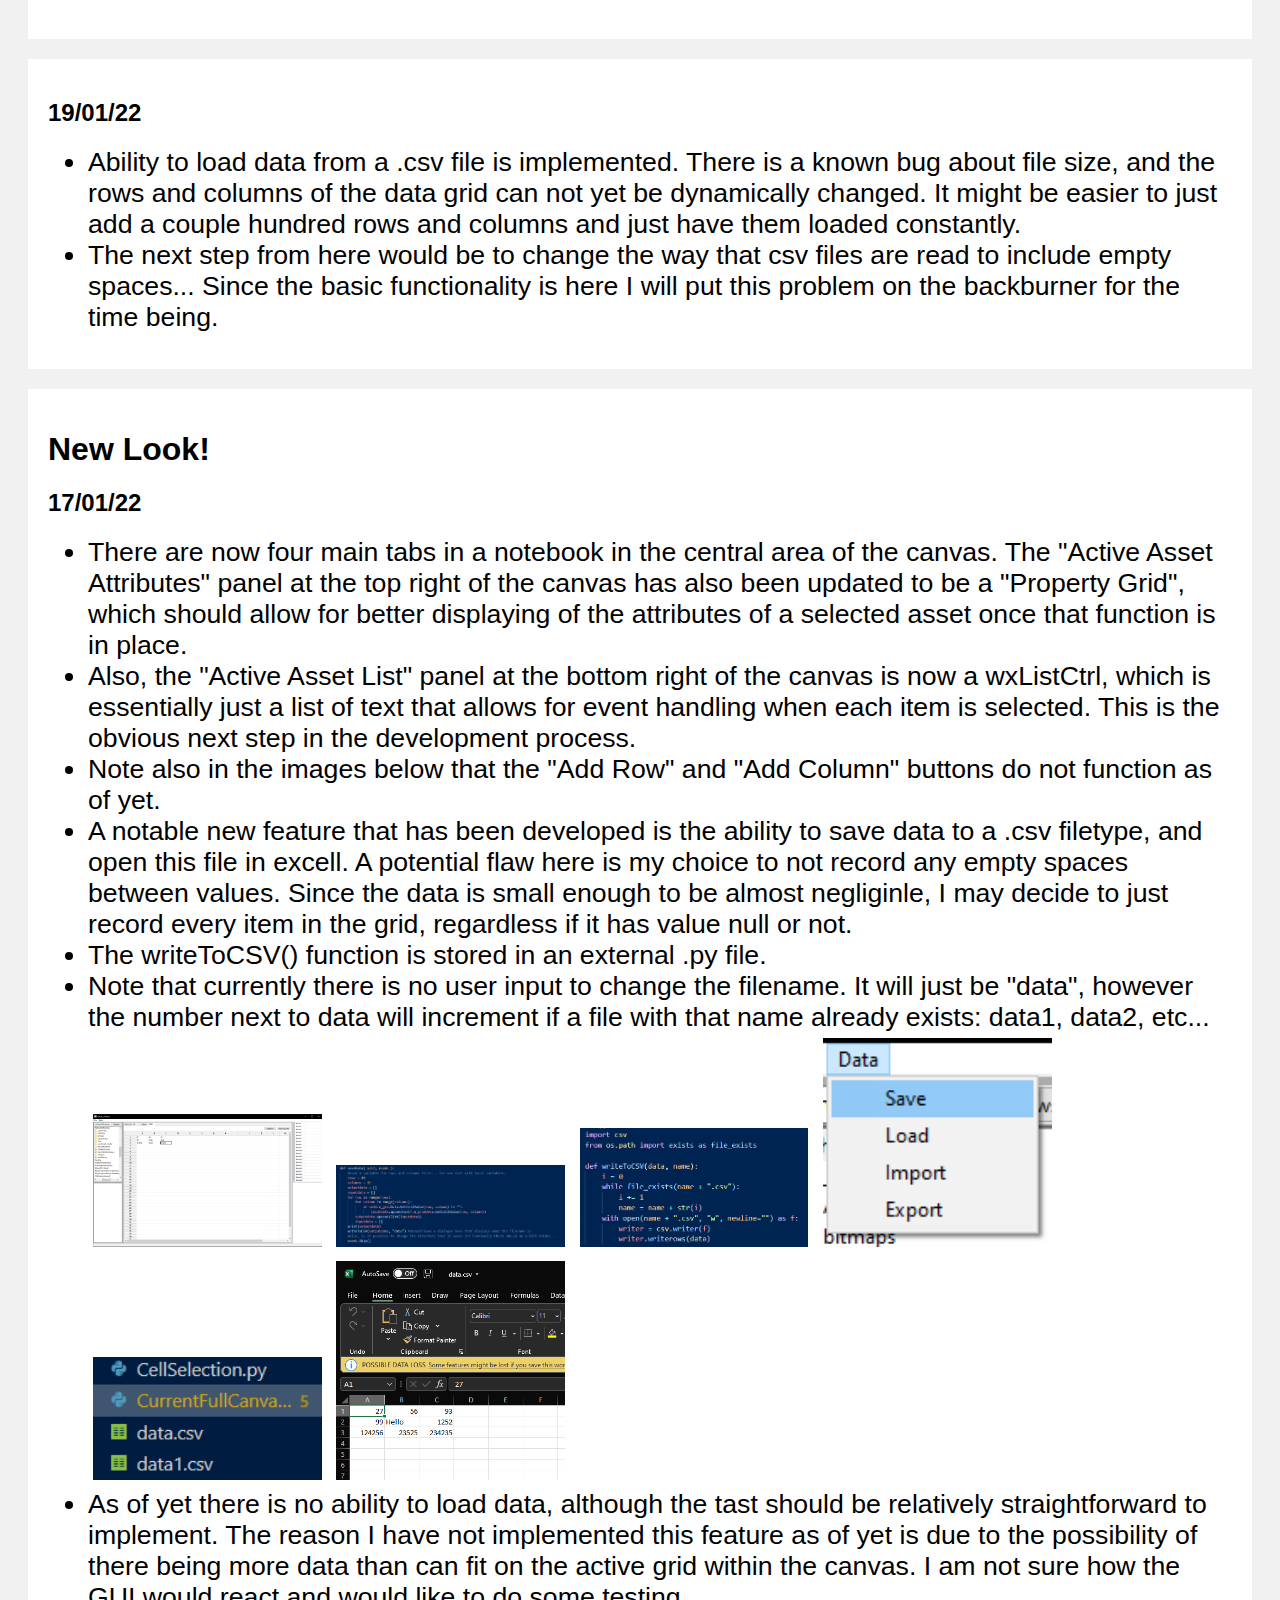
==== commit e8506b4e: "21-11-22" ====
--- a/index.html
+++ b/index.html
@@ -22,6 +22,19 @@
                 </ul>
             </div>
         </div> -->
+        <div class="row">
+            <div class="card">
+                <h2>21/11/22-</h2>
+                <ul>
+                    <li>Project data can now be saved into the active project directory.</li>
+                    <li>Currently there is only the option to save the entire project, which saves all of the assets and the market objects as <code>.open</code> files.</li>
+                    <li>There should be a dialogue that opens on start up that forces the user to select an active project to start (unless there isn't one).</li>
+                    <li>Note that there will be a "sample project" that will come with the OPENGUI install for demonstration purposes.</li>
+                    <br>
+                    <li>Added a dialogue box to load a project to be the "active project" <code>Data -> Load -> Load Project</code>.</li>
+                </ul>
+            </div>
+        </div>
         <div class="row">
             <div class="card">
                 <h2>17/11/22</h2>
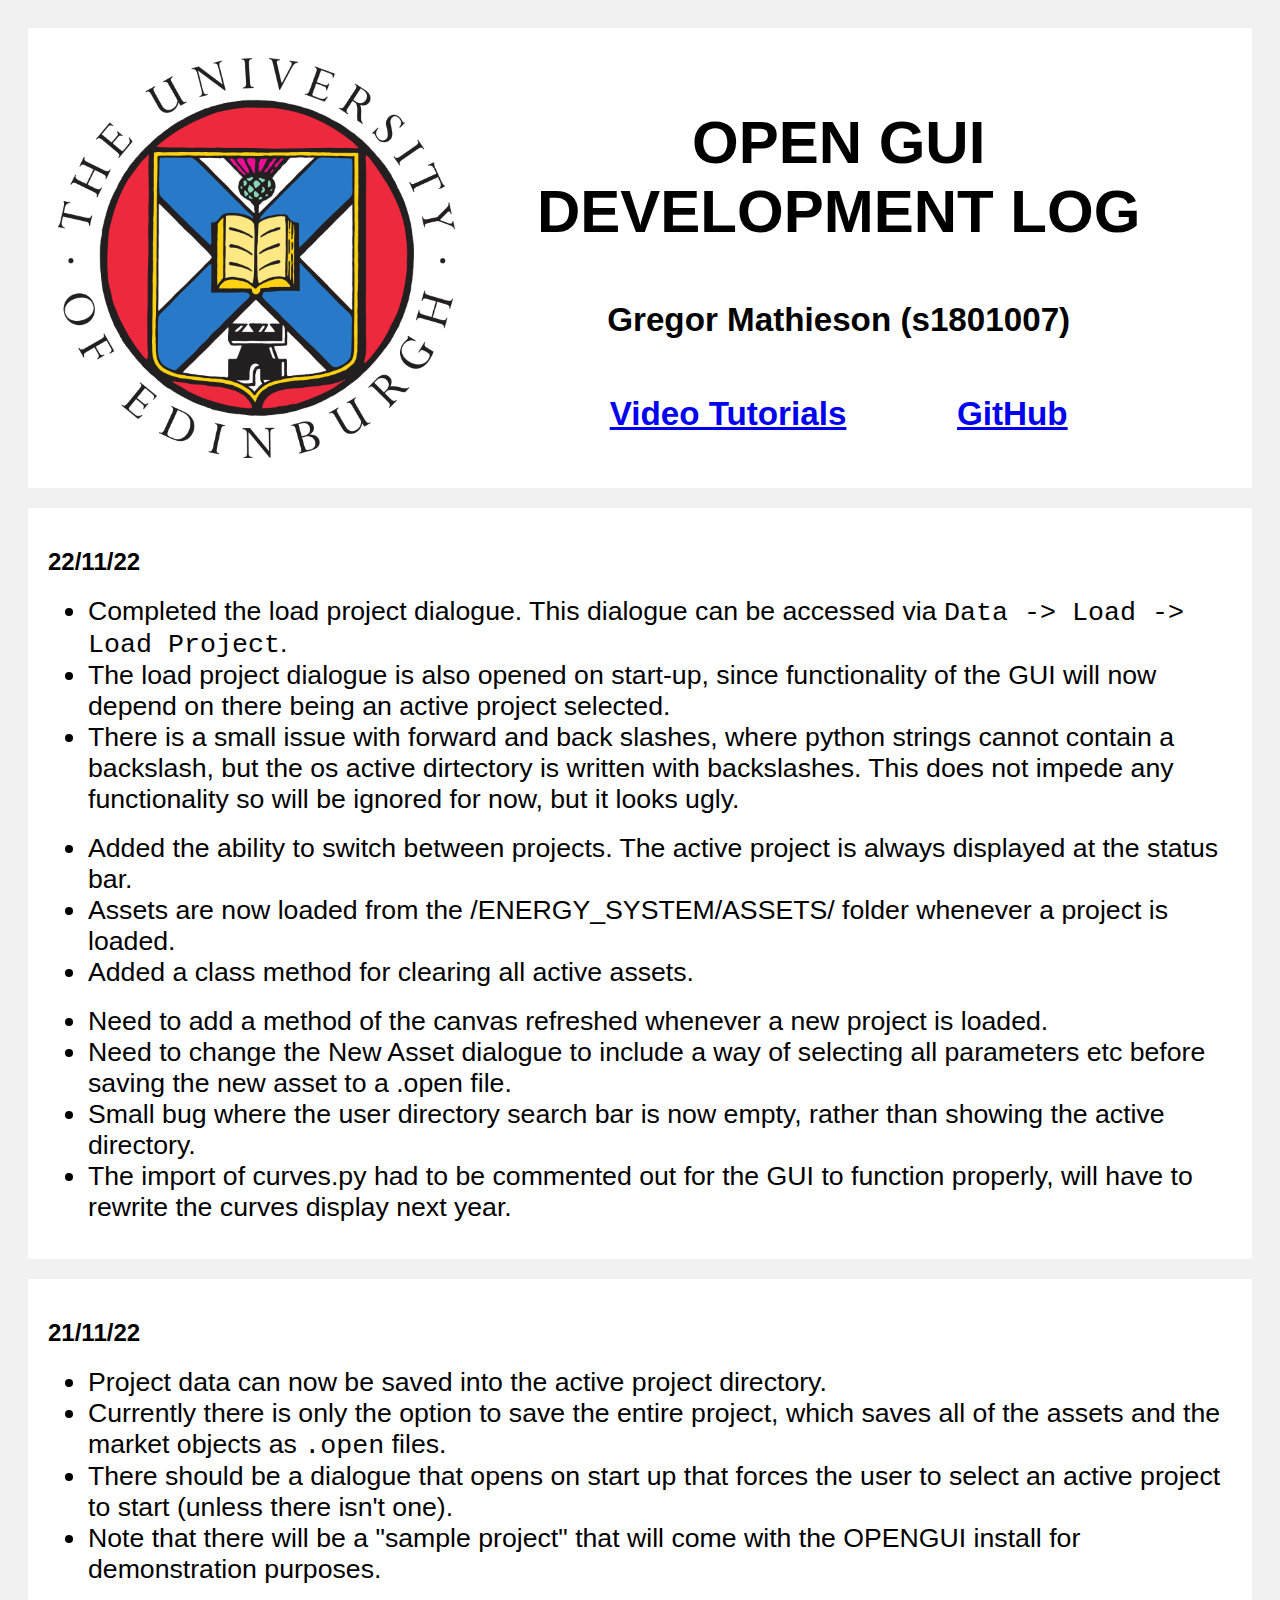
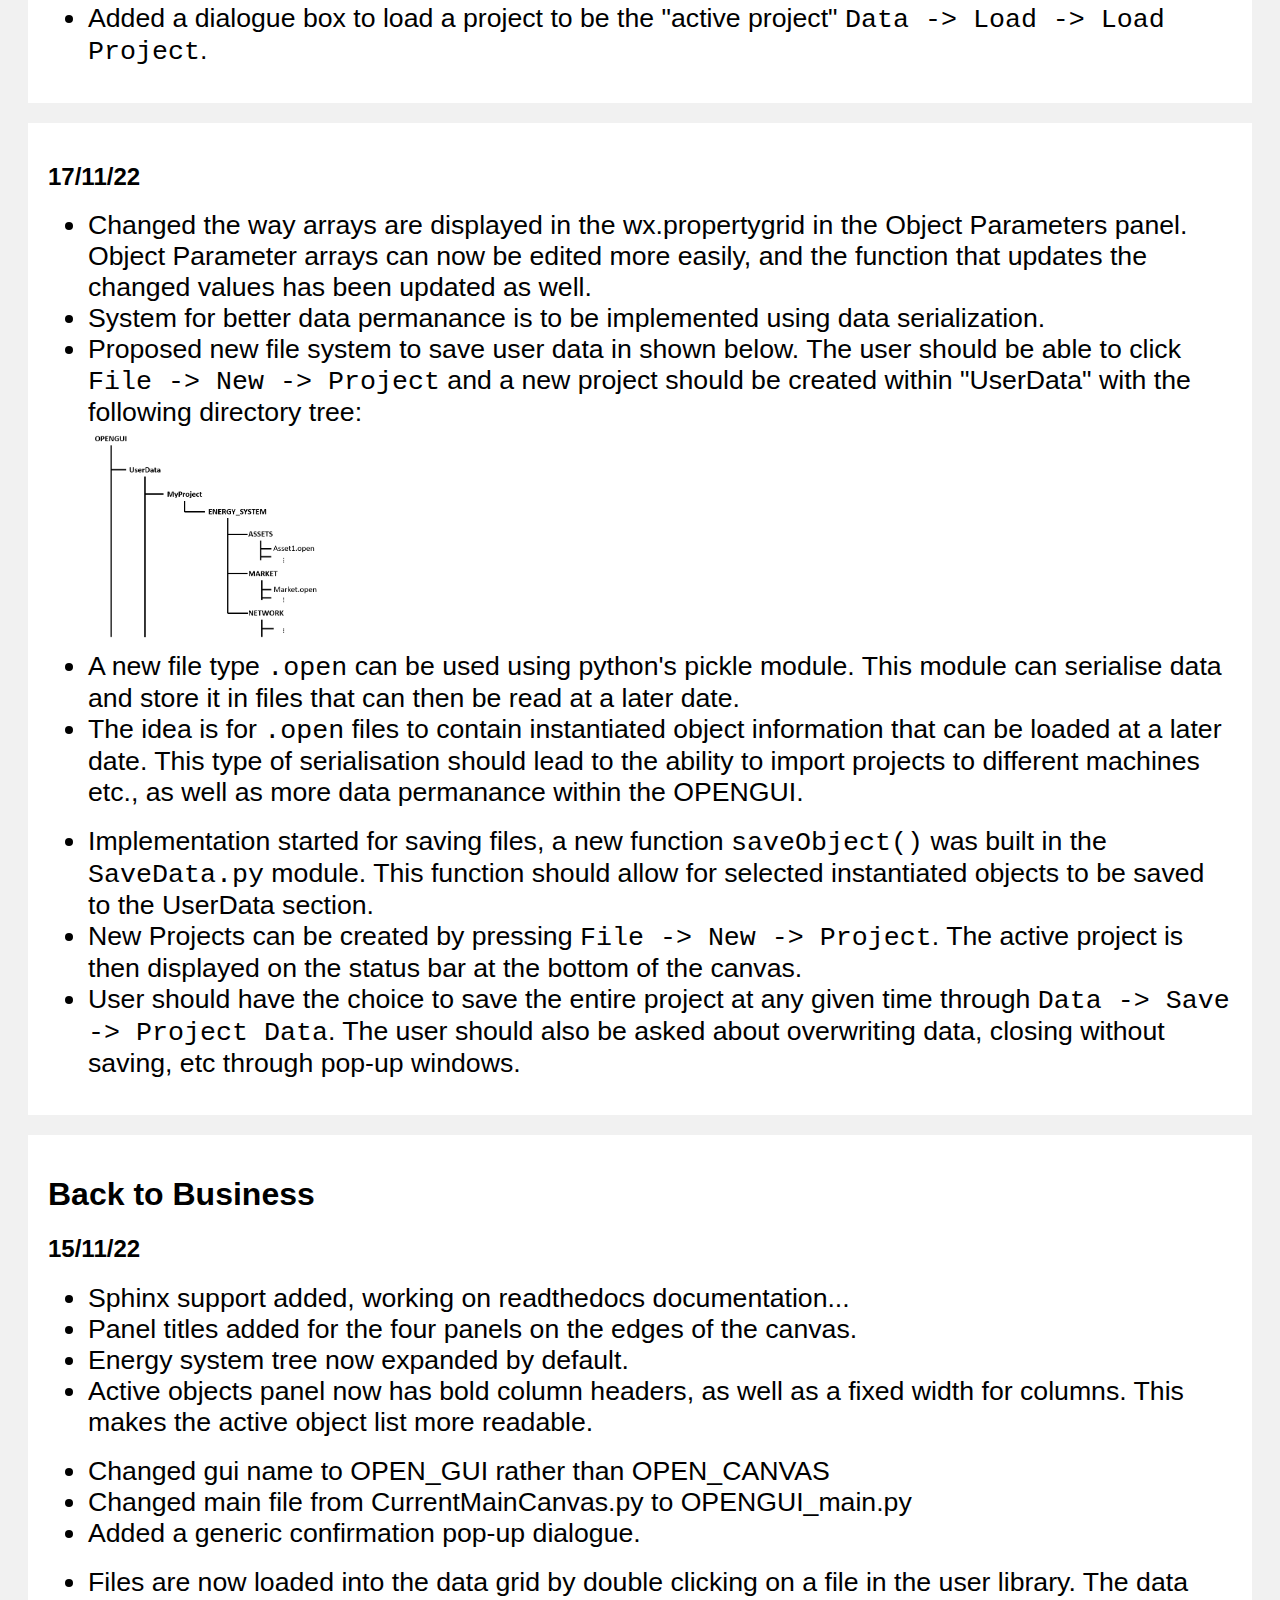
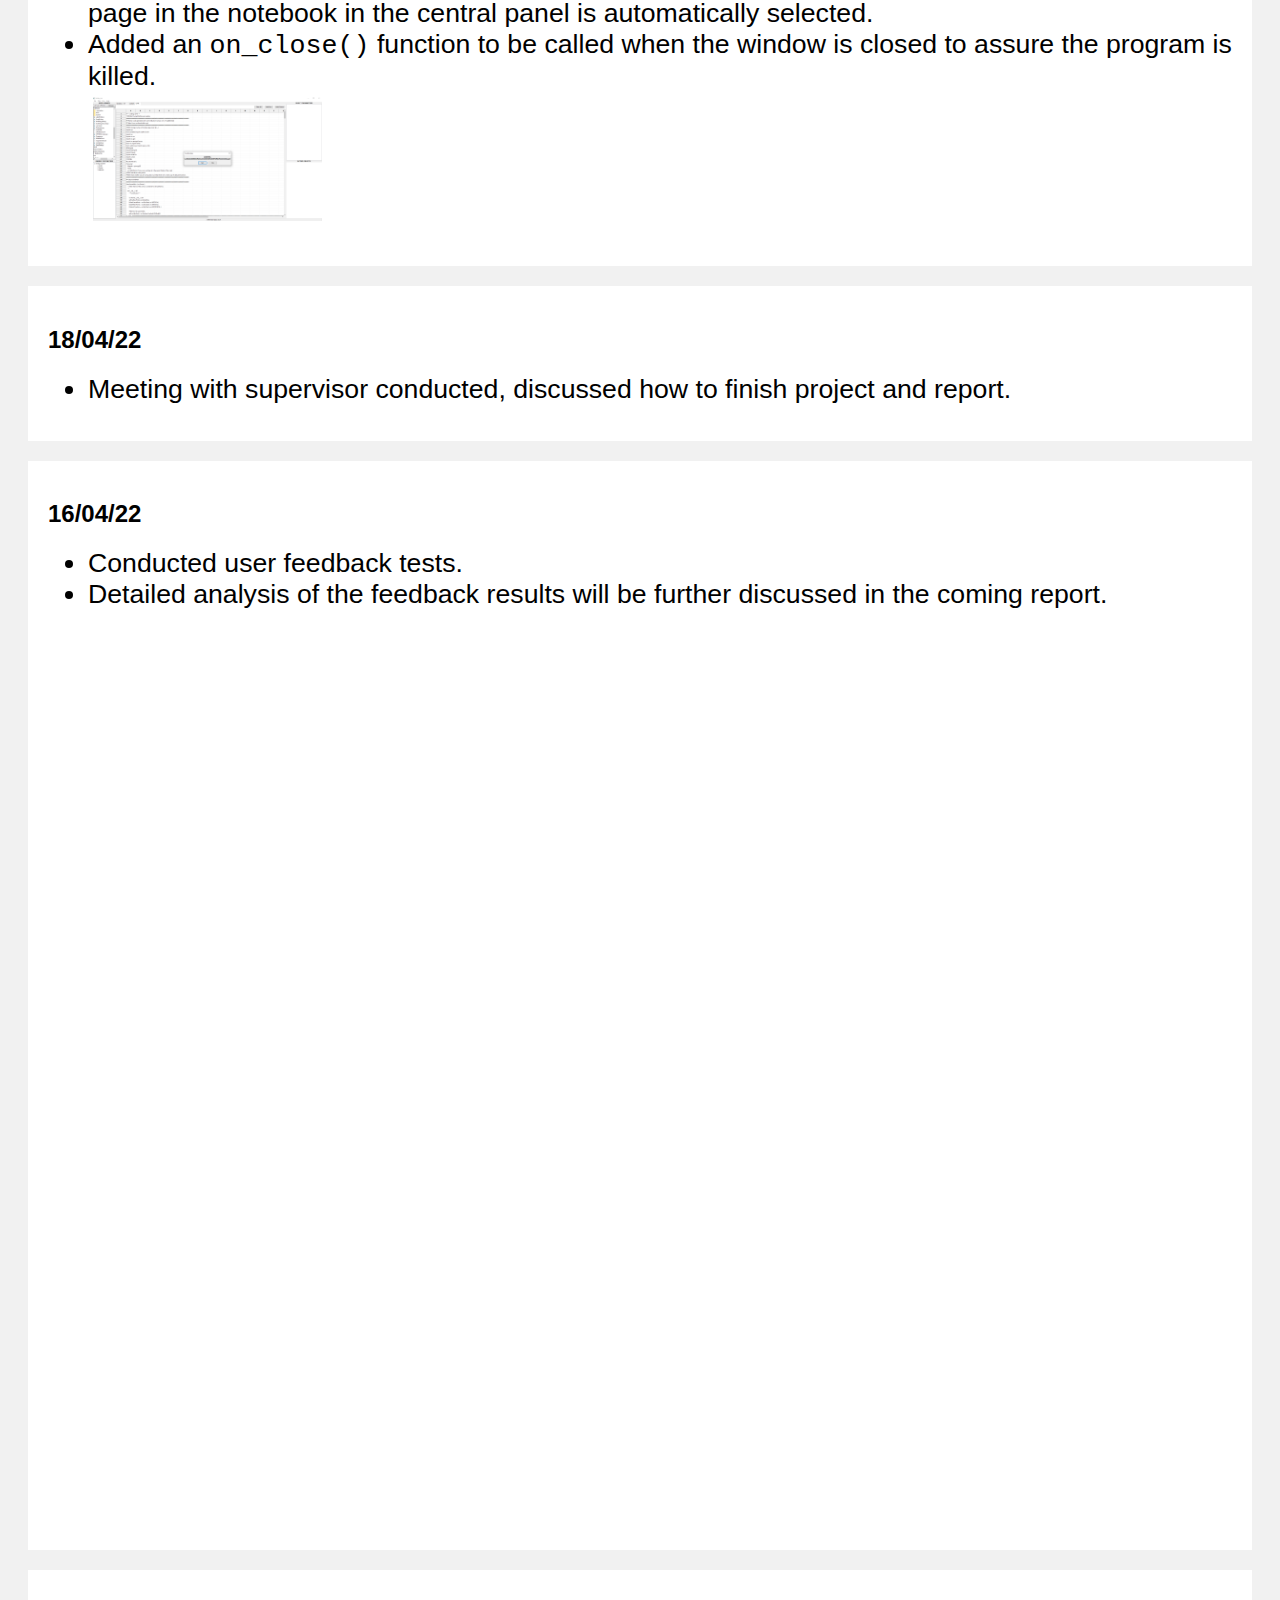
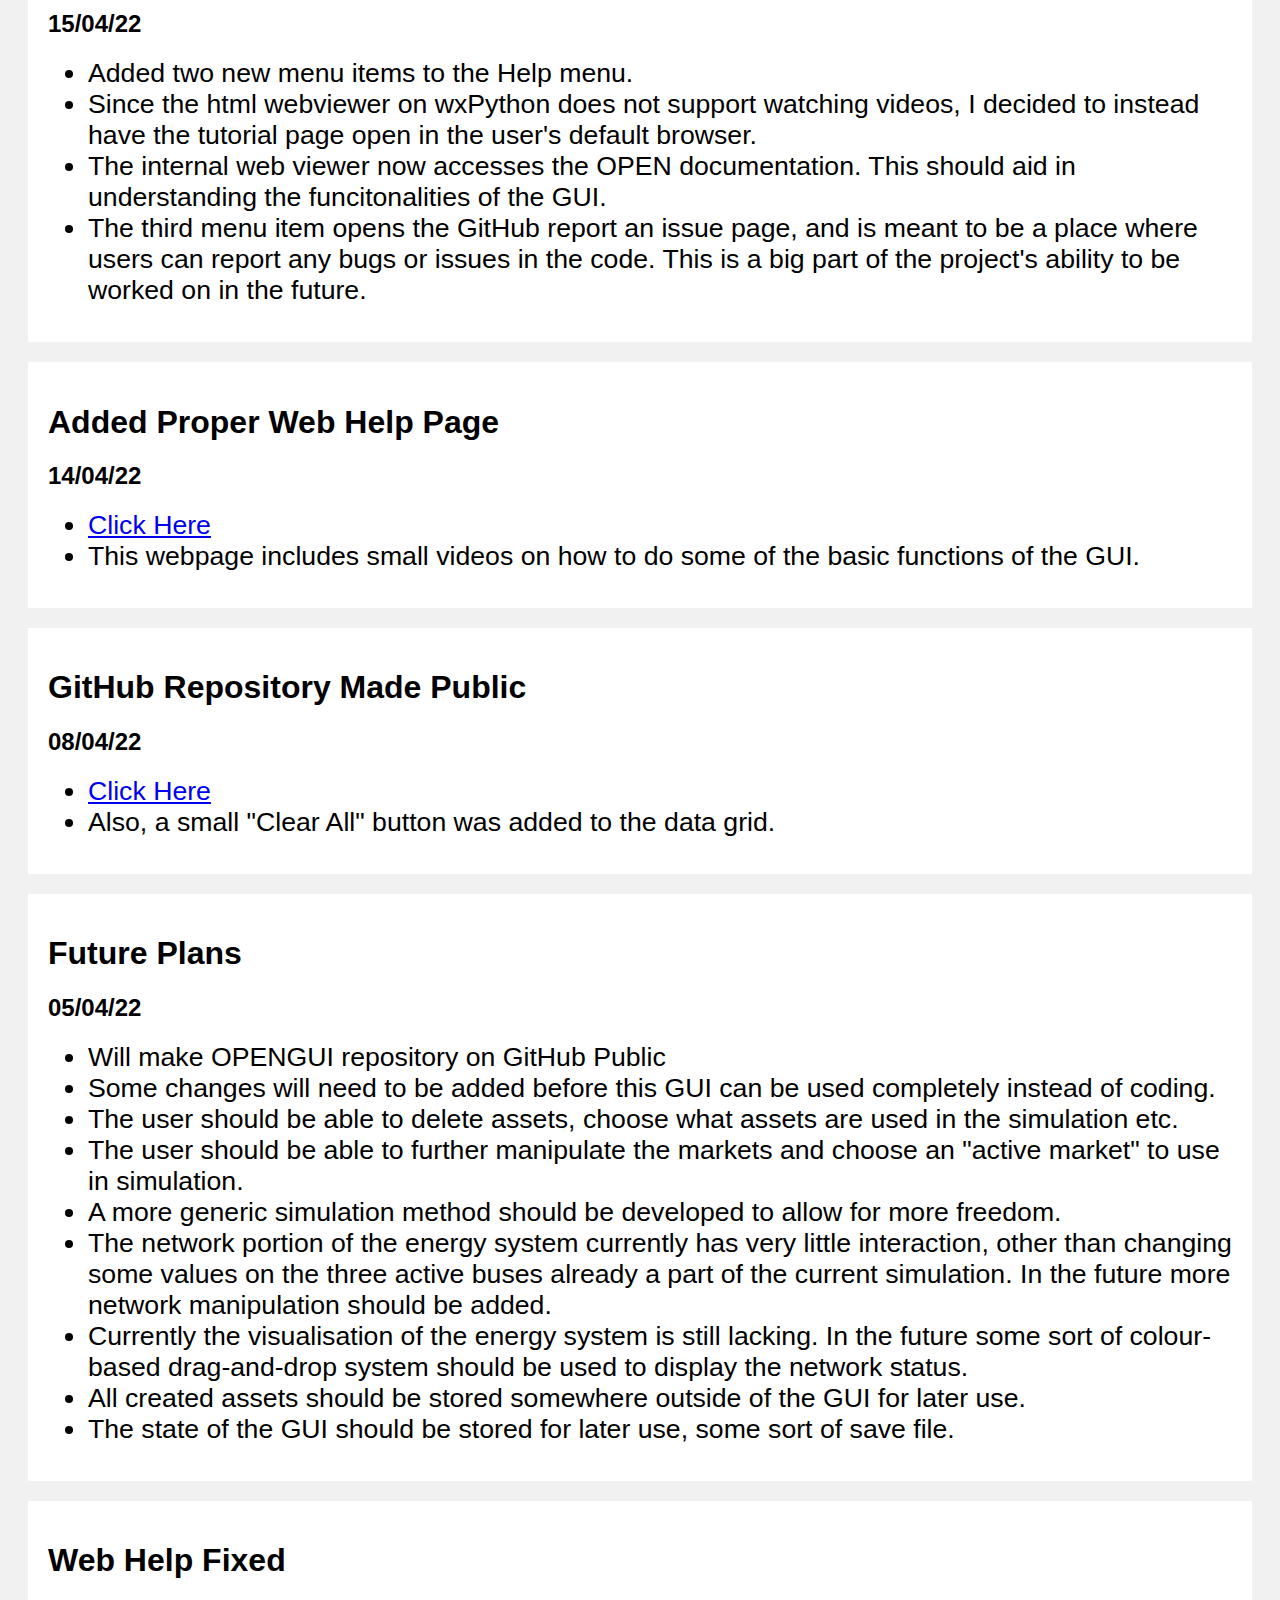
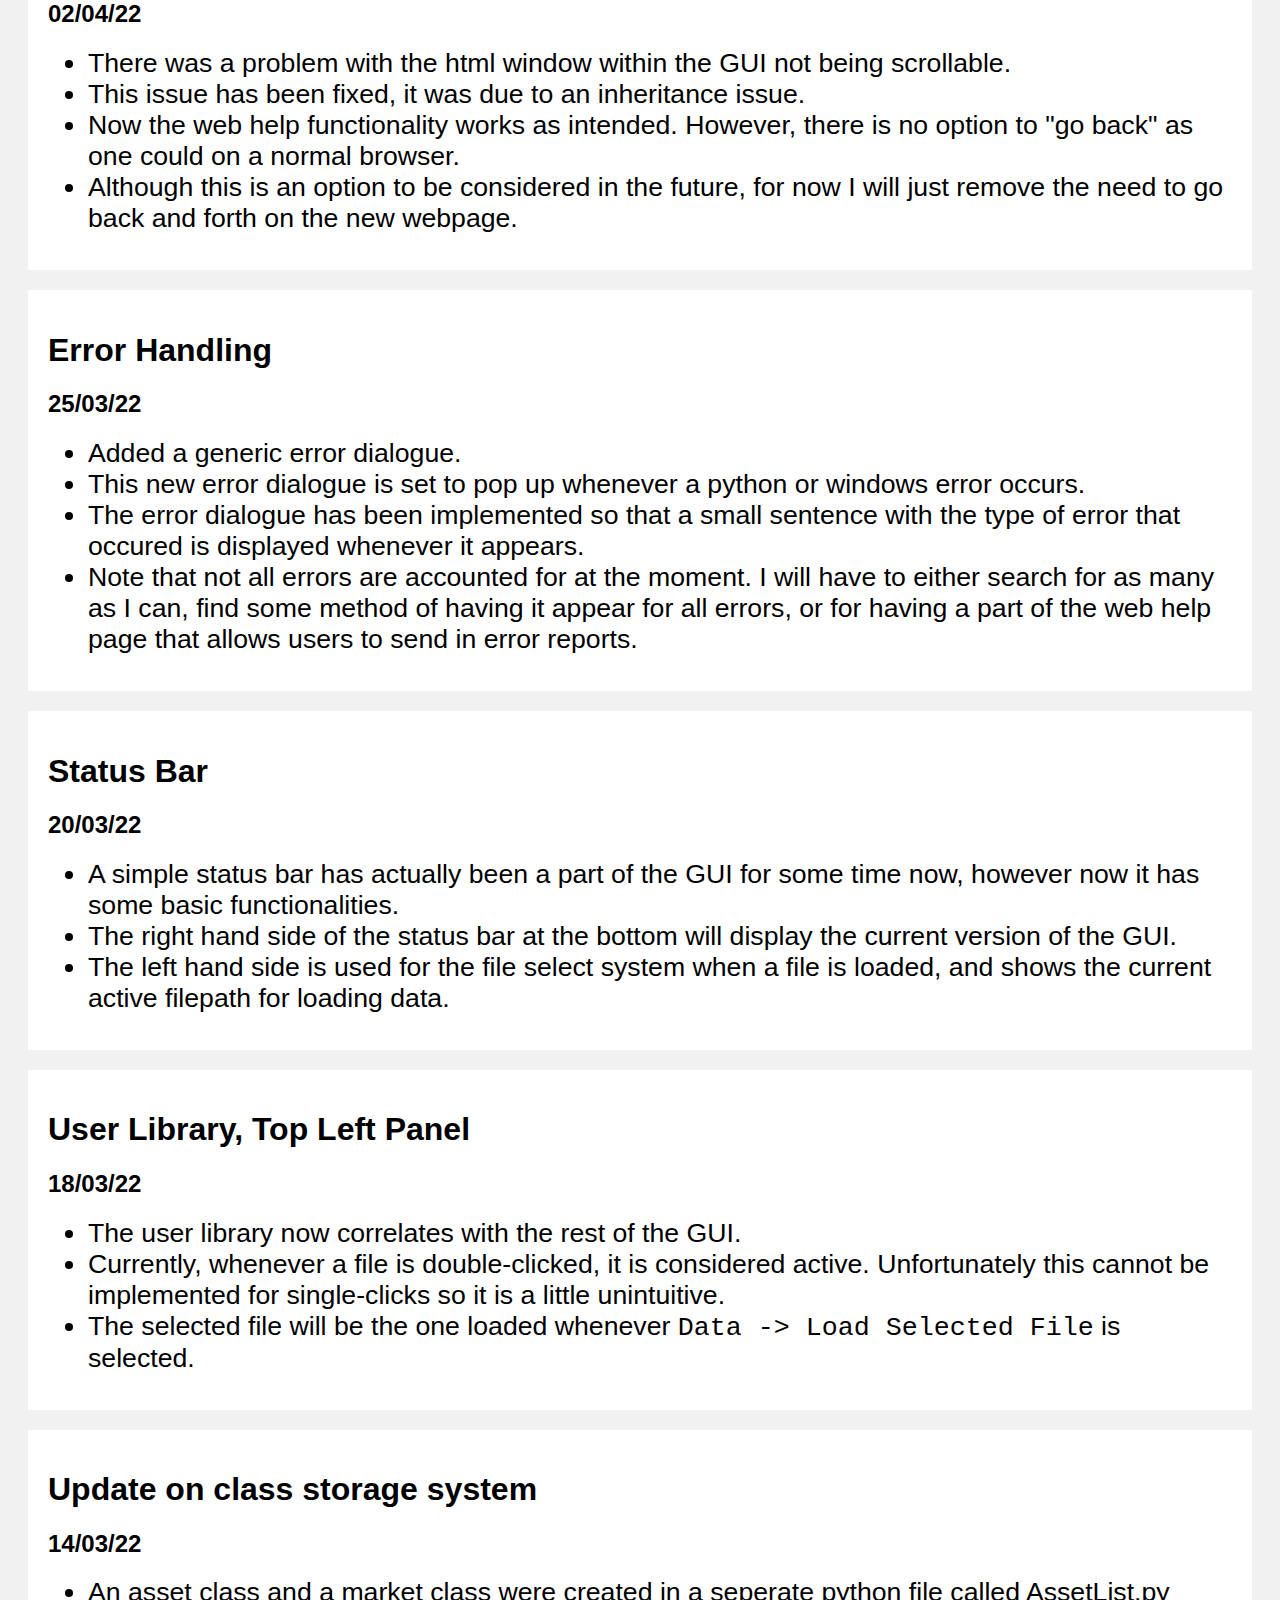
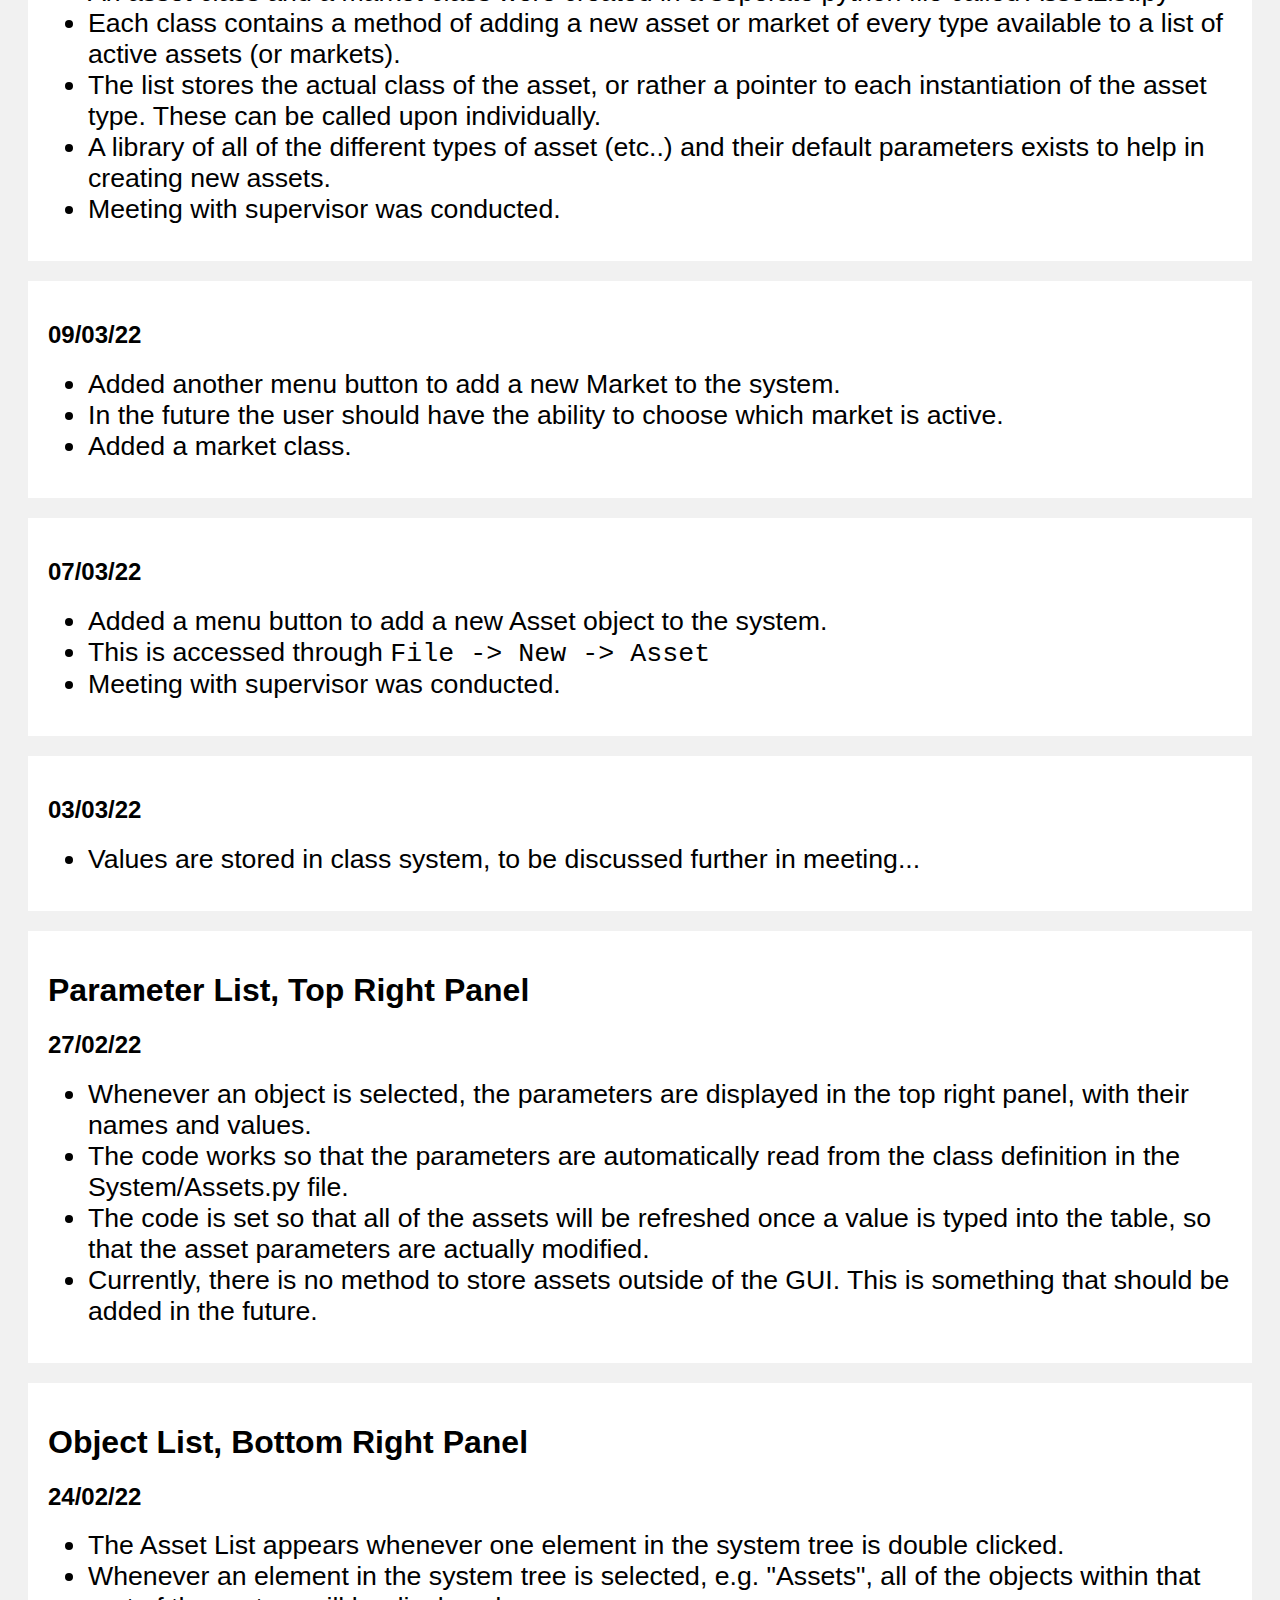
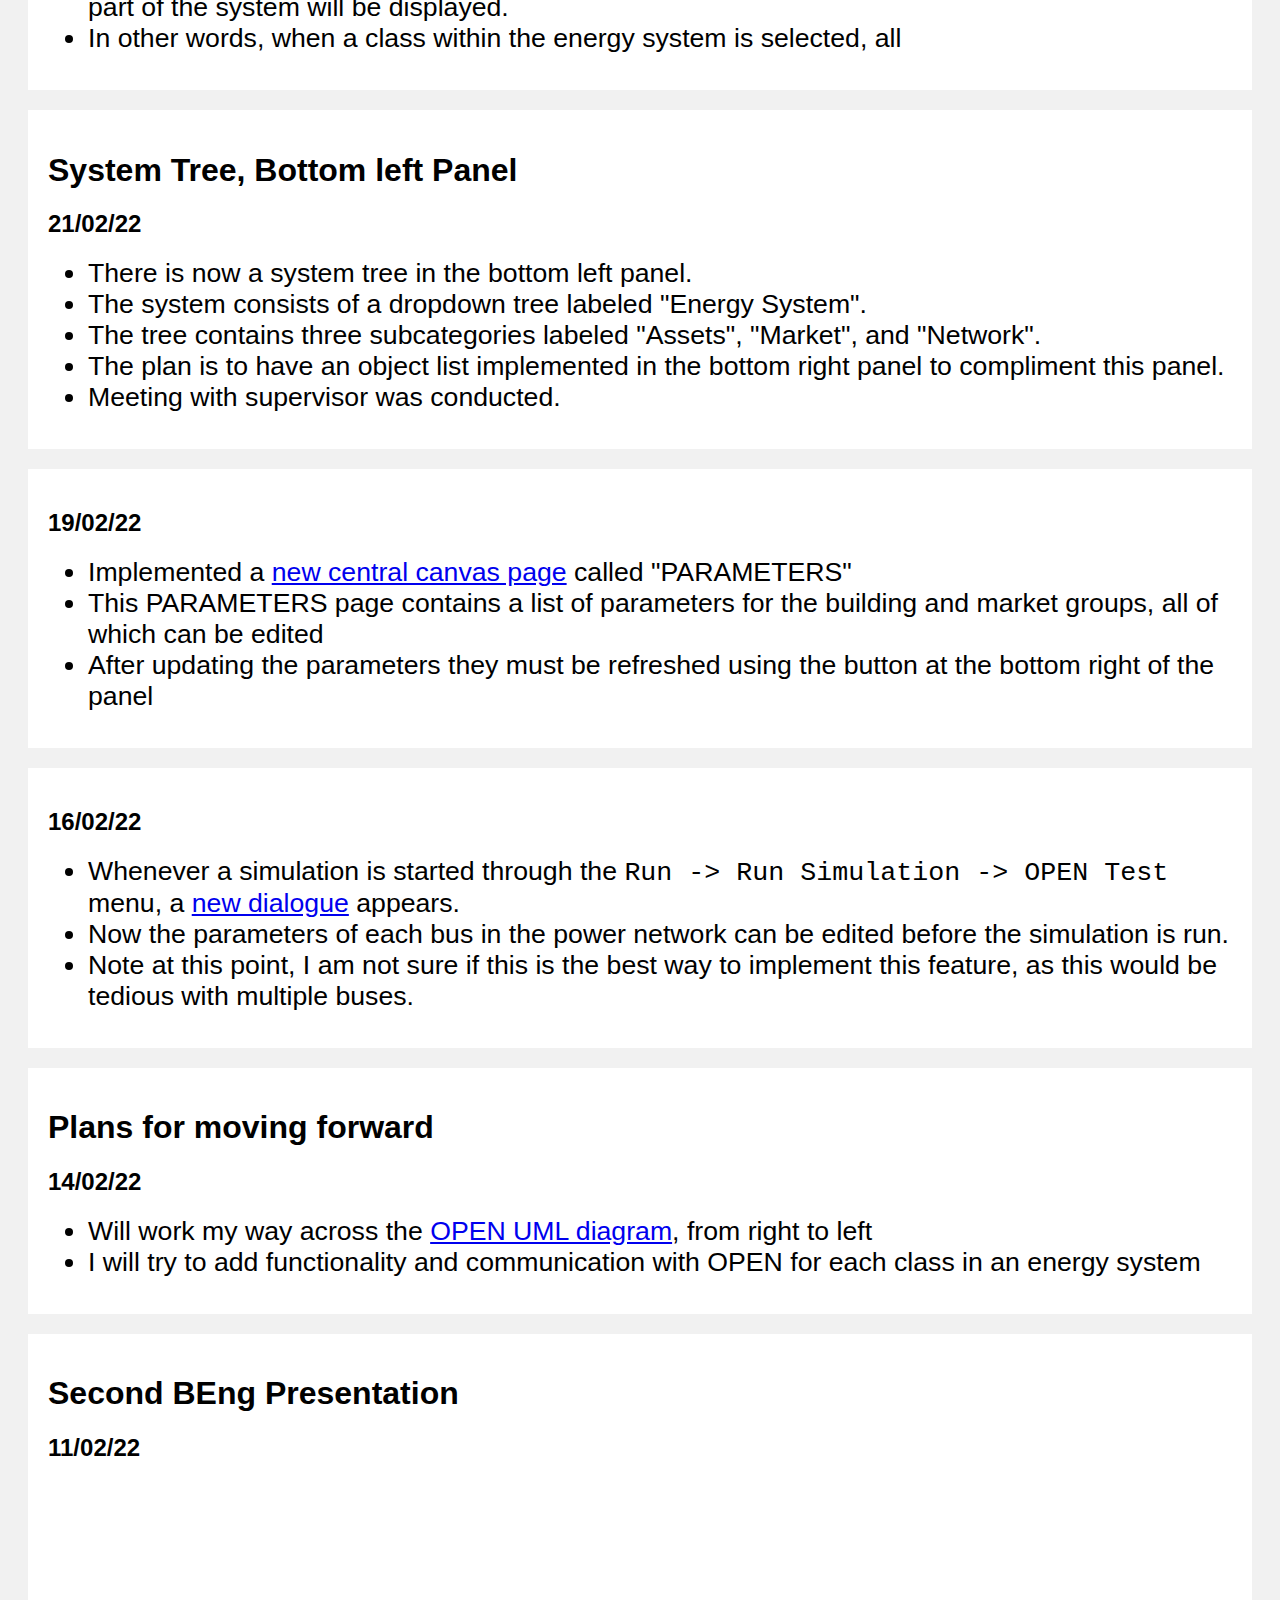
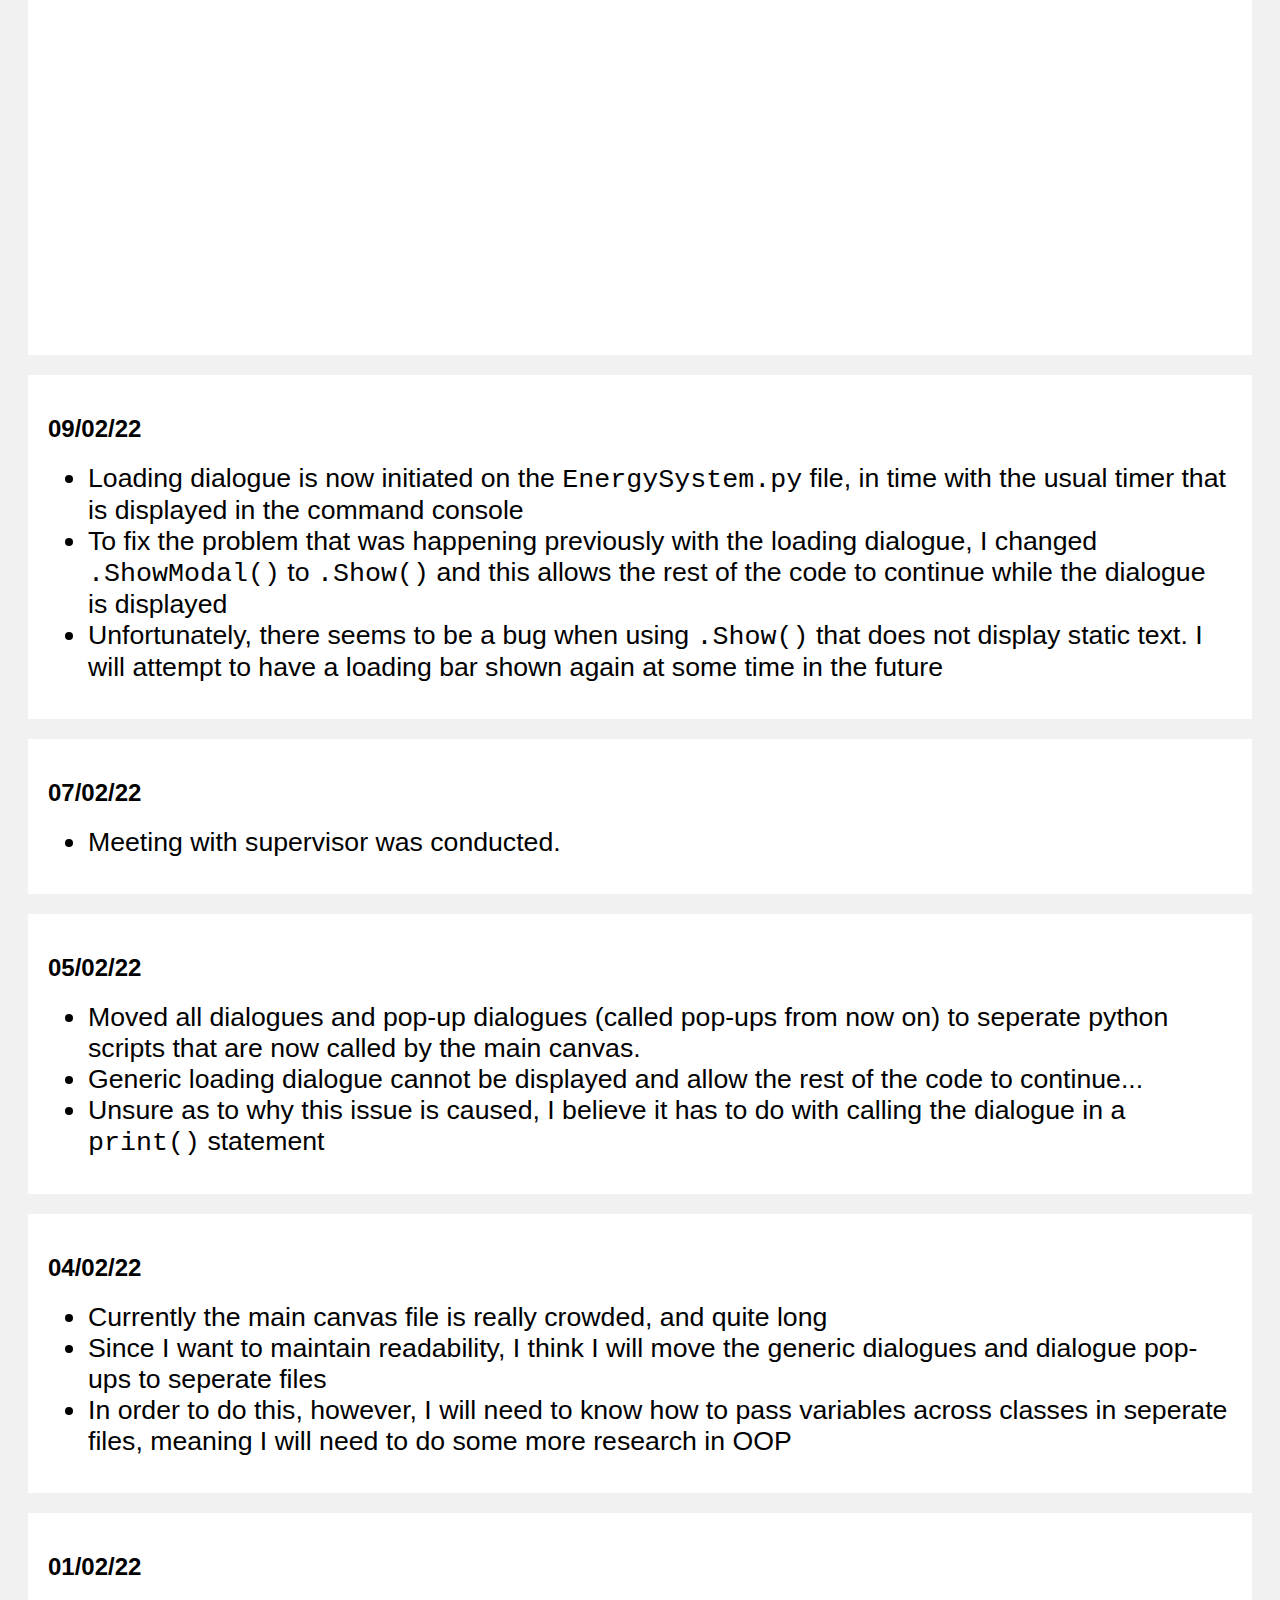
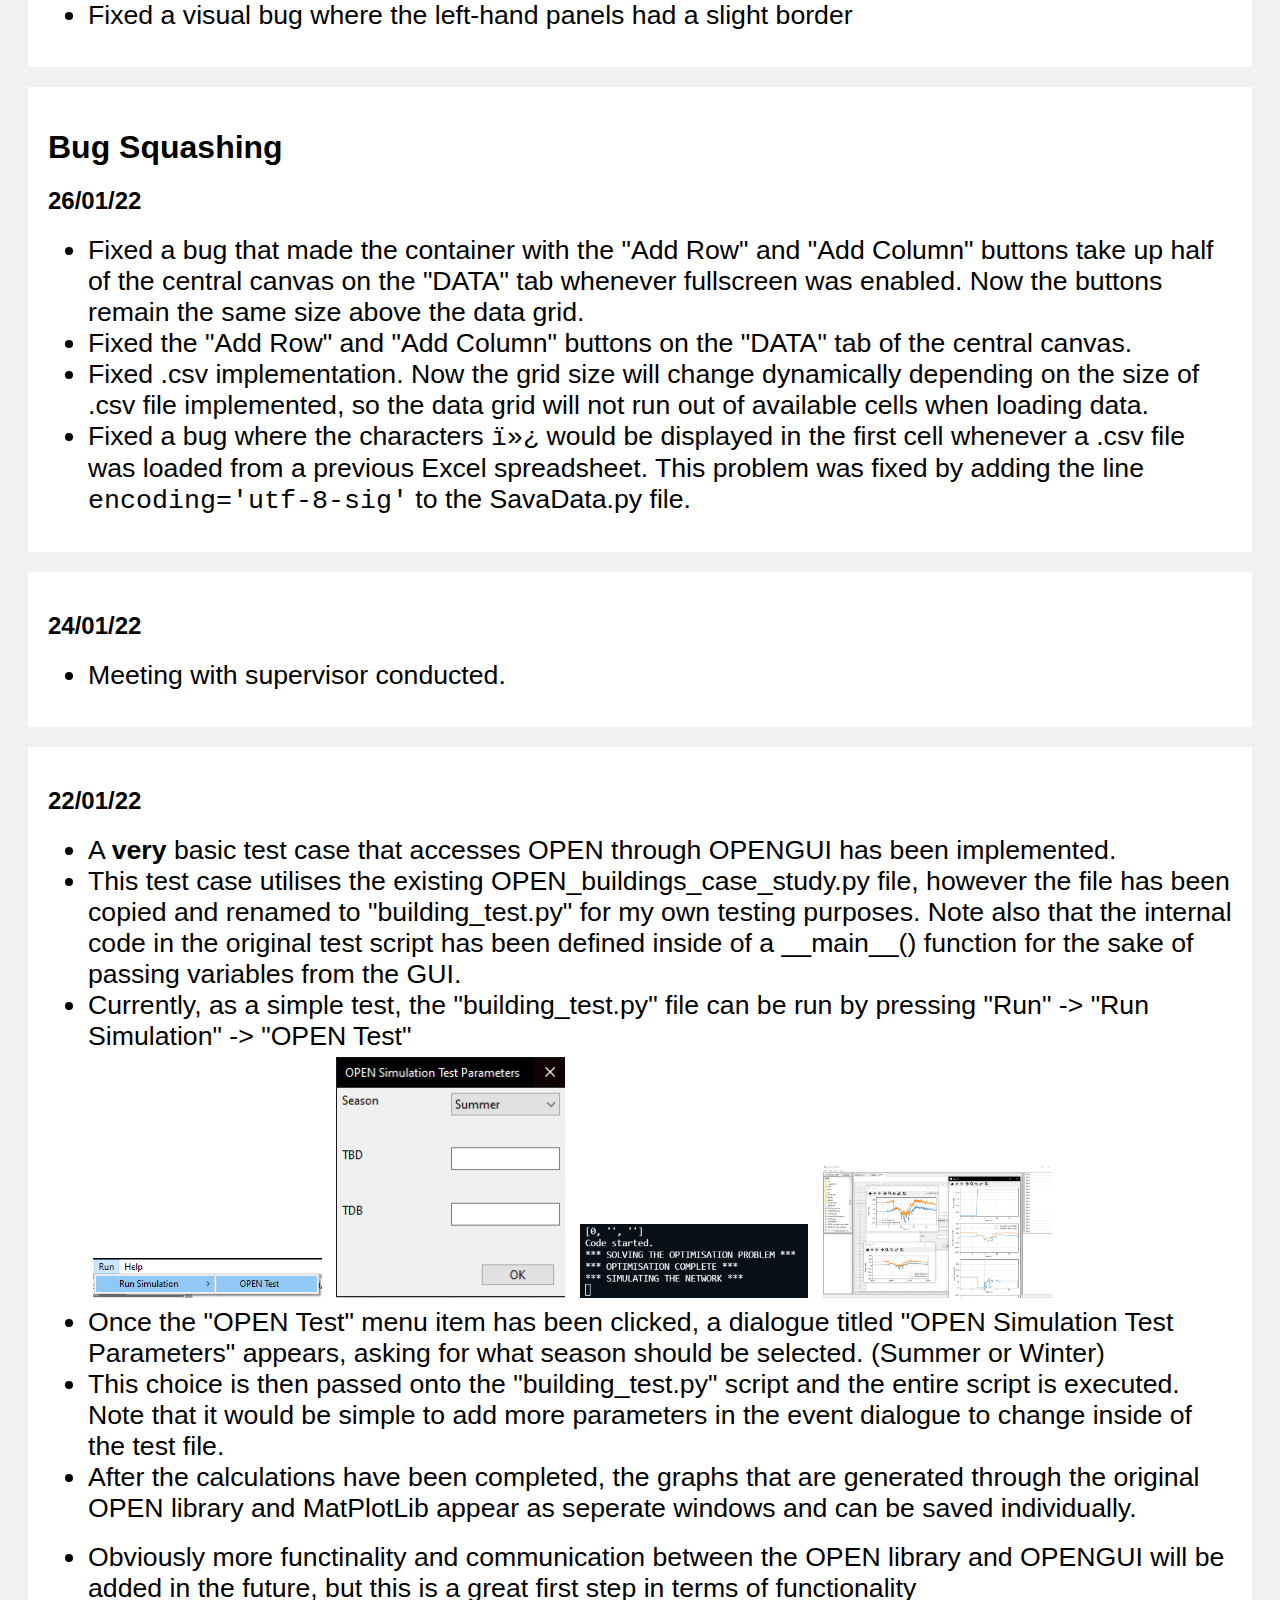
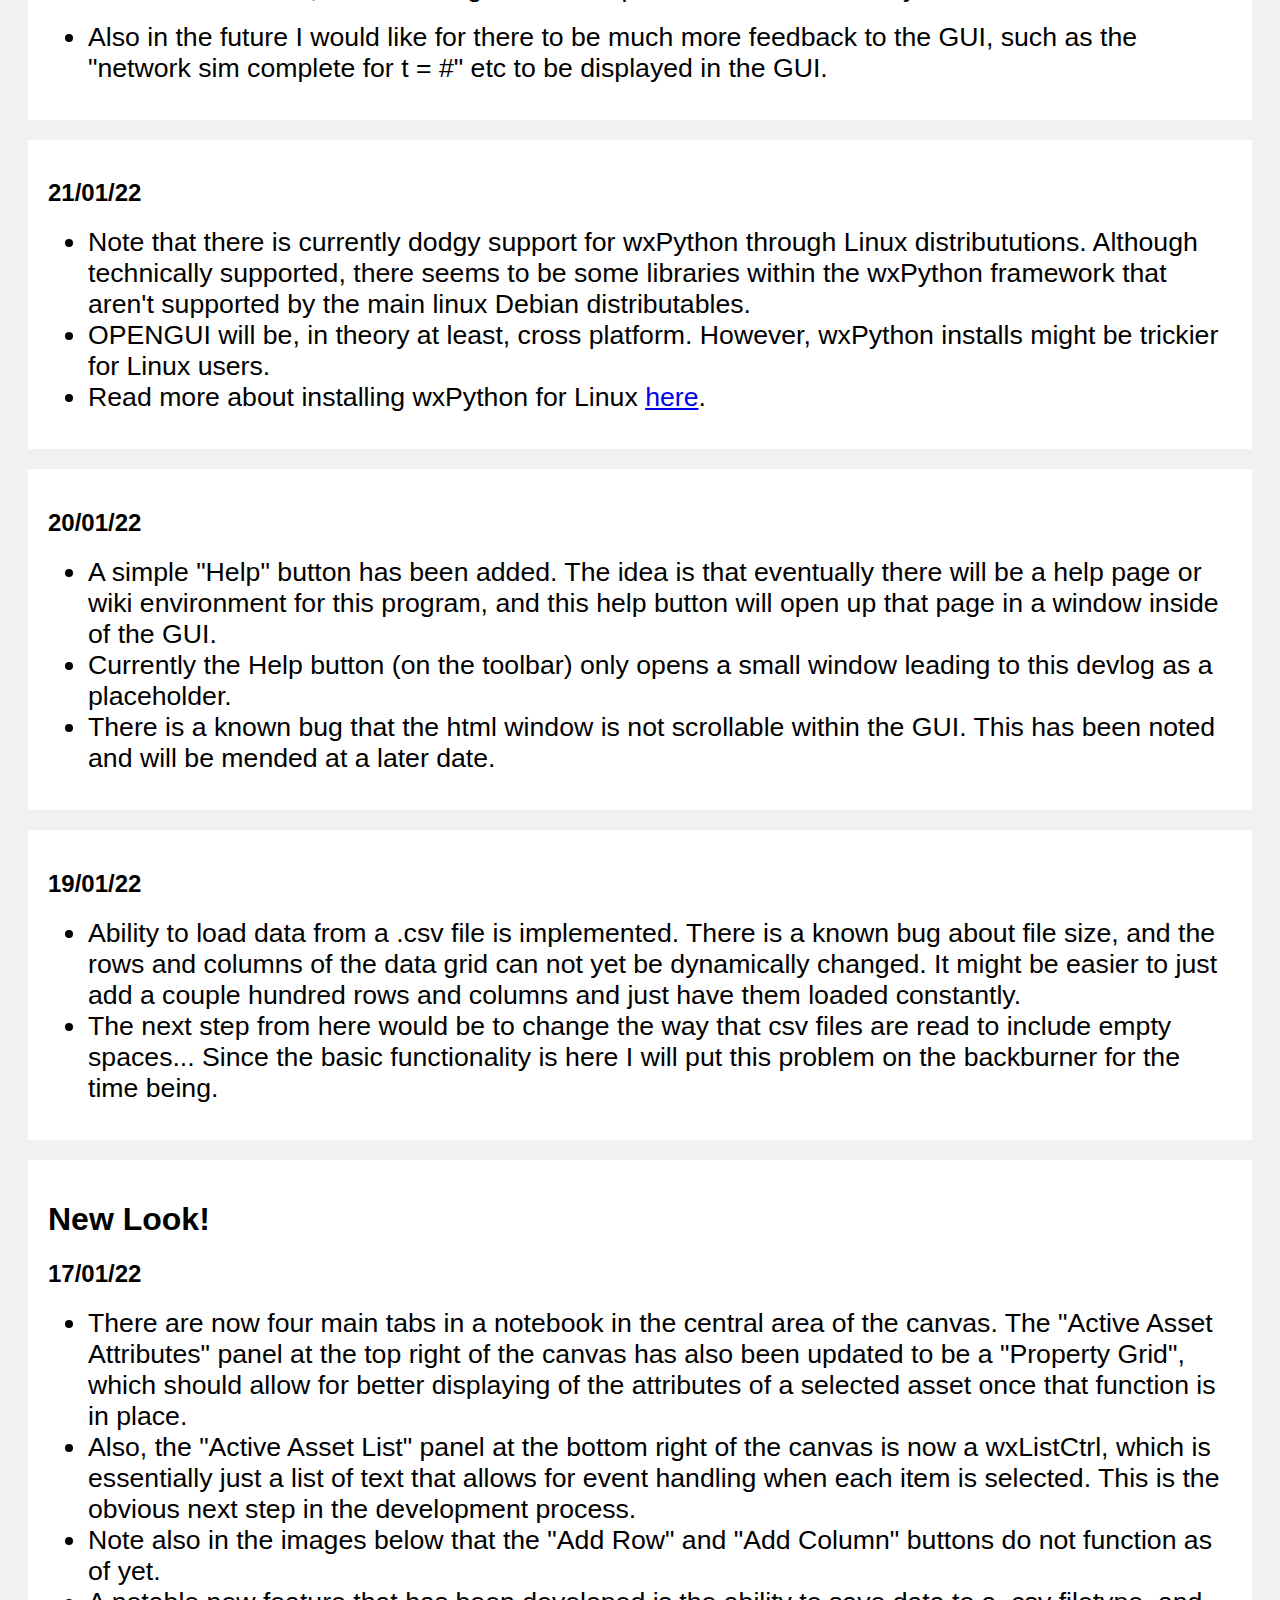
==== commit be4331c5: "22-11-22" ====
--- a/index.html
+++ b/index.html
@@ -24,7 +24,26 @@
         </div> -->
         <div class="row">
             <div class="card">
-                <h2>21/11/22-</h2>
+                <h2>22/11/22</h2>
+                <ul>
+                    <li>Completed the load project dialogue. This dialogue can be accessed via <code>Data -> Load -> Load Project</code>.</li>
+                    <li>The load project dialogue is also opened on start-up, since functionality of the GUI will now depend on there being an active project selected.</li>
+                    <li>There is a small issue with forward and back slashes, where python strings cannot contain a backslash, but the os active dirtectory is written with backslashes. This does not impede any functionality so will be ignored for now, but it looks ugly.</li>
+                    <br>
+                    <li>Added the ability to switch between projects. The active project is always displayed at the status bar.</li>
+                    <li>Assets are now loaded from the /ENERGY_SYSTEM/ASSETS/ folder whenever a project is loaded.</li>
+                    <li>Added a class method for clearing all active assets.</li>
+                    <br>
+                    <li>Need to add a method of the canvas refreshed whenever a new project is loaded.</li>
+                    <li>Need to change the New Asset dialogue to include a way of selecting all parameters etc before saving the new asset to a .open file.</li>
+                    <li>Small bug where the user directory search bar is now empty, rather than showing the active directory.</li>
+                    <li>The import of curves.py had to be commented out for the GUI to function properly, will have to rewrite the curves display next year.</li>
+                </ul>
+            </div>
+        </div>
+        <div class="row">
+            <div class="card">
+                <h2>21/11/22</h2>
                 <ul>
                     <li>Project data can now be saved into the active project directory.</li>
                     <li>Currently there is only the option to save the entire project, which saves all of the assets and the market objects as <code>.open</code> files.</li>
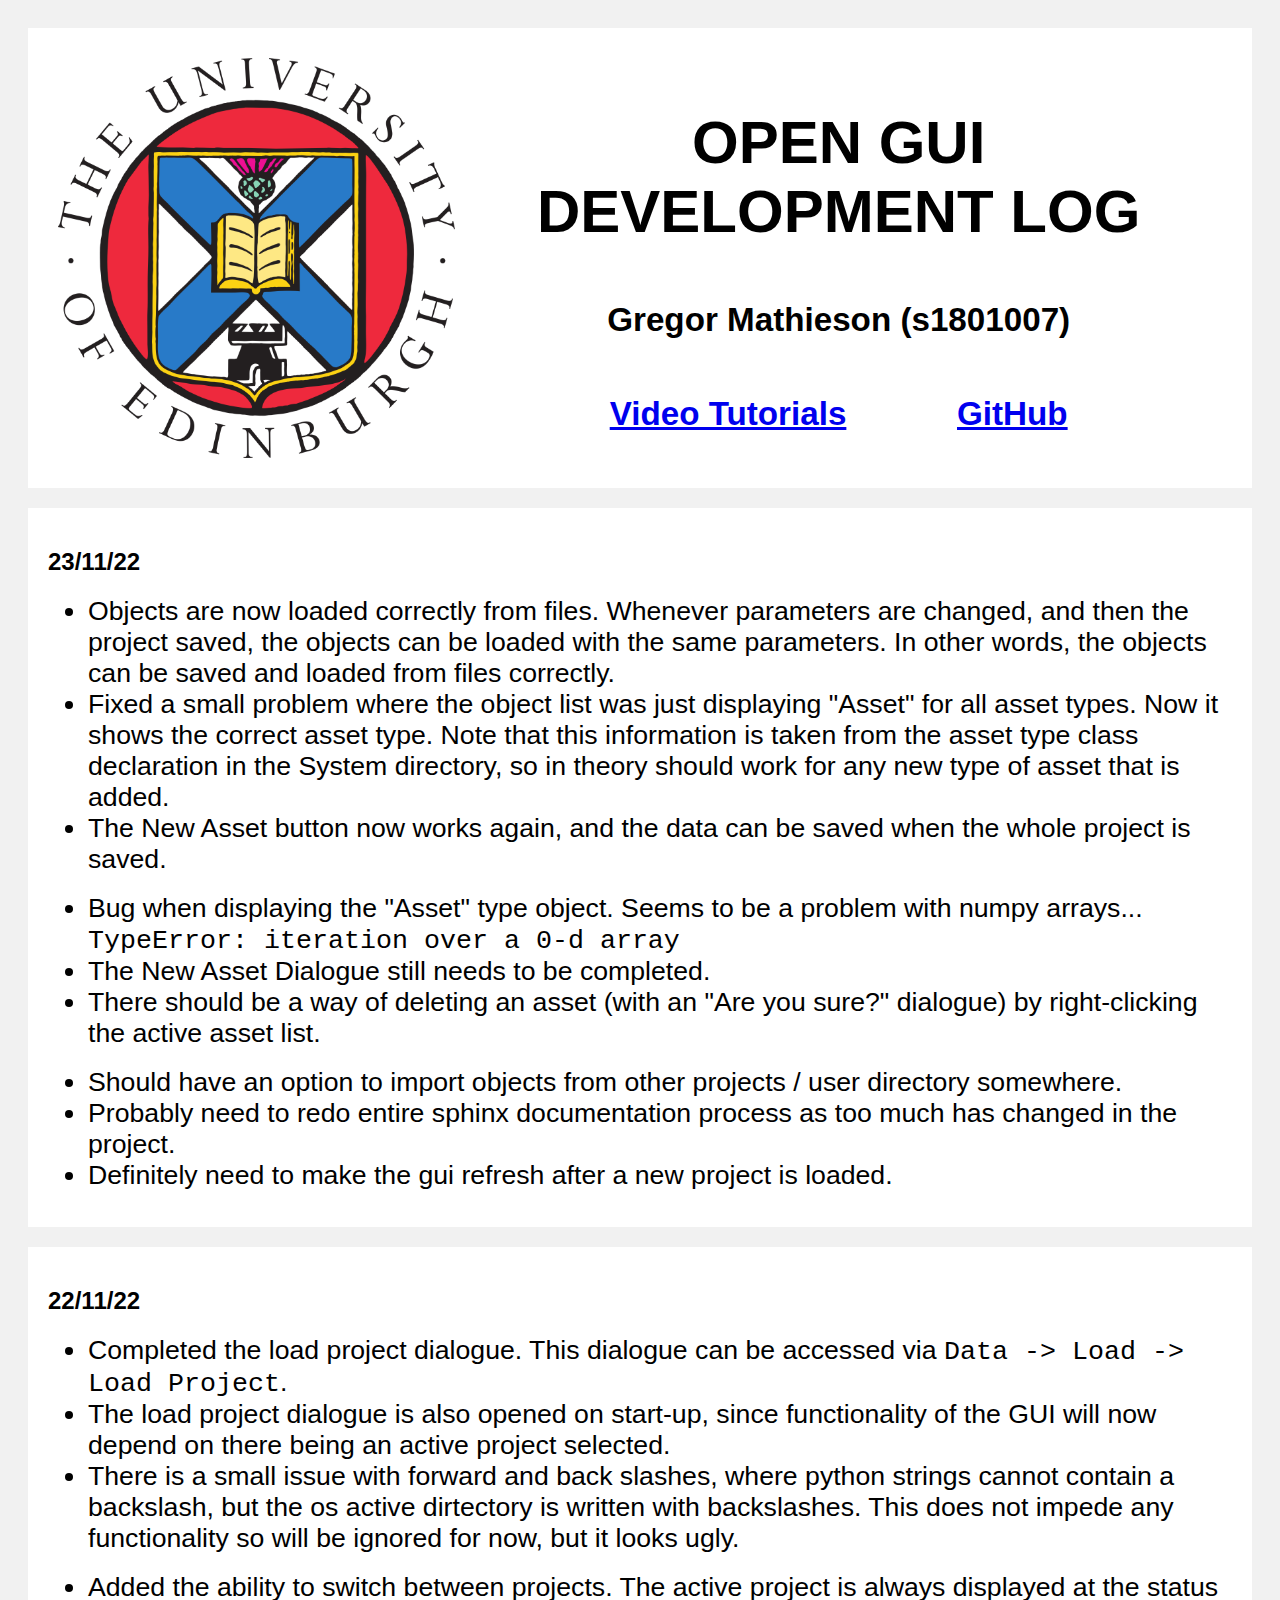
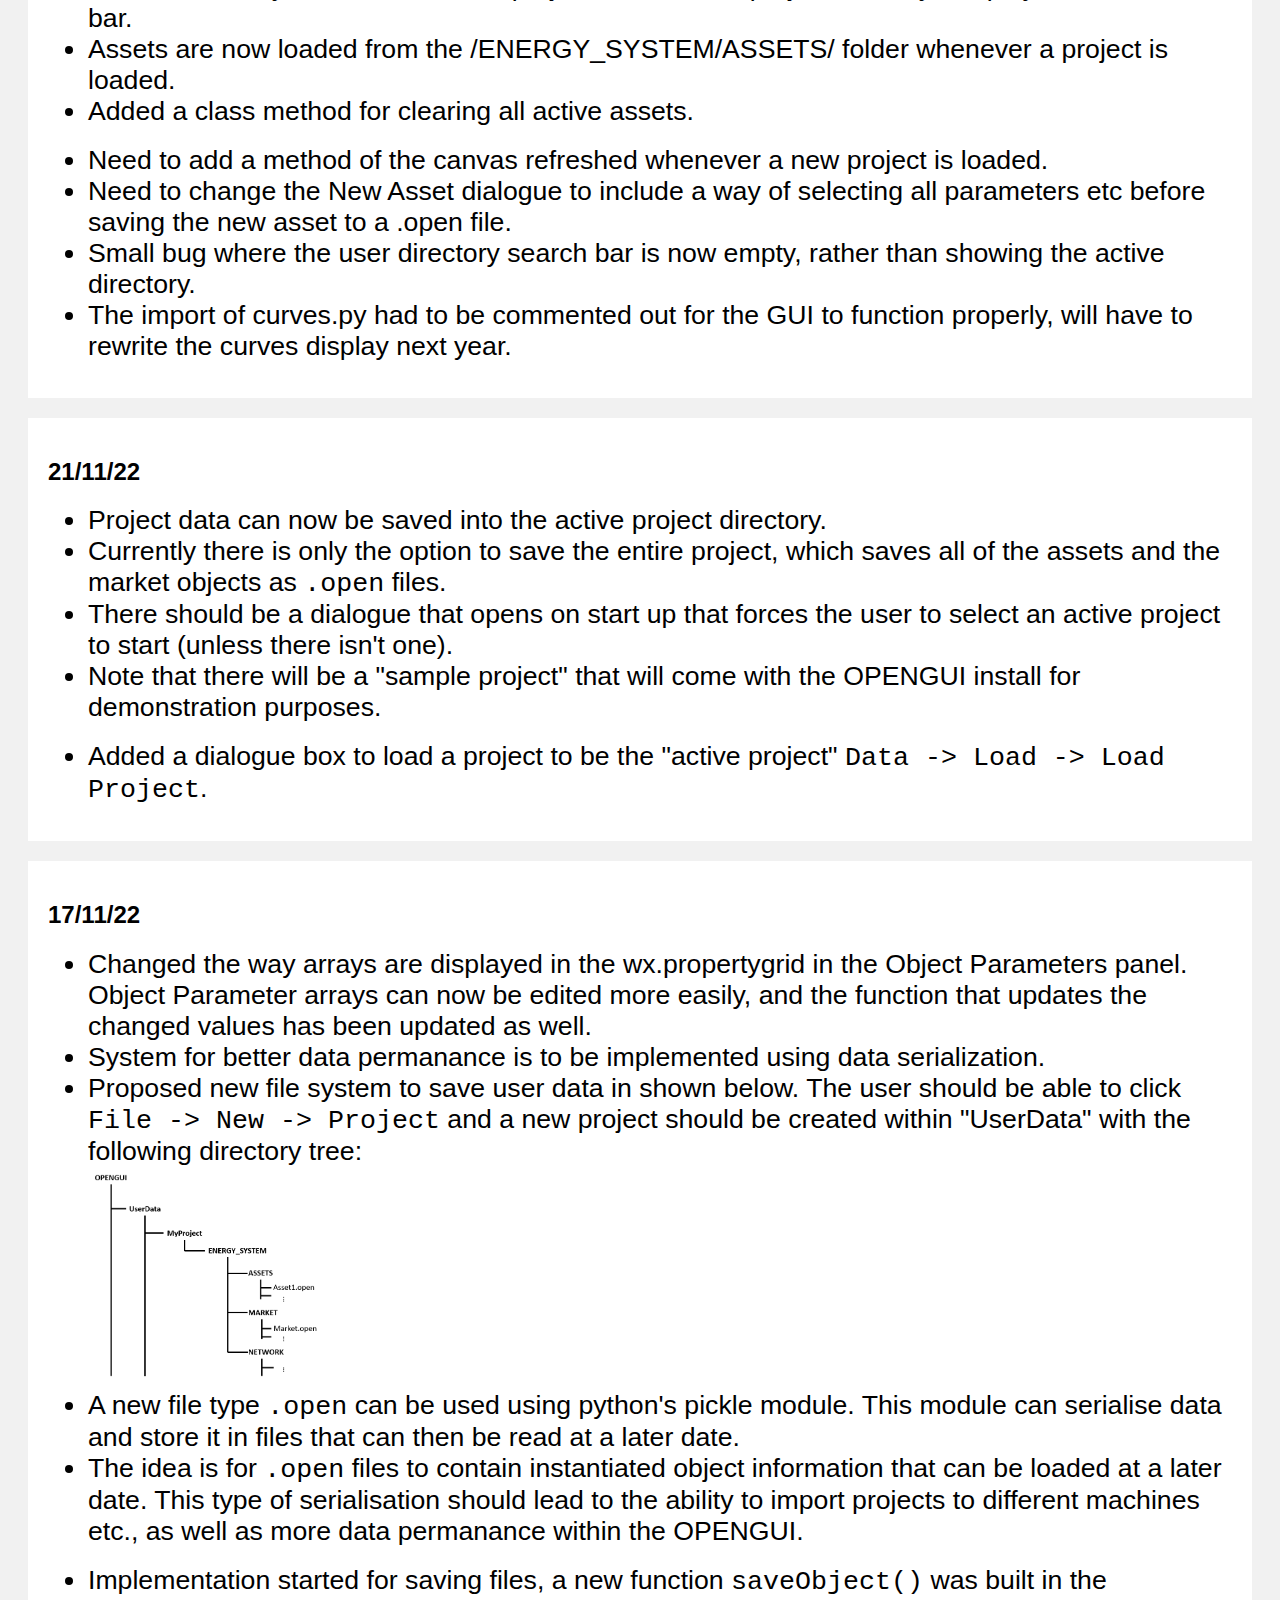
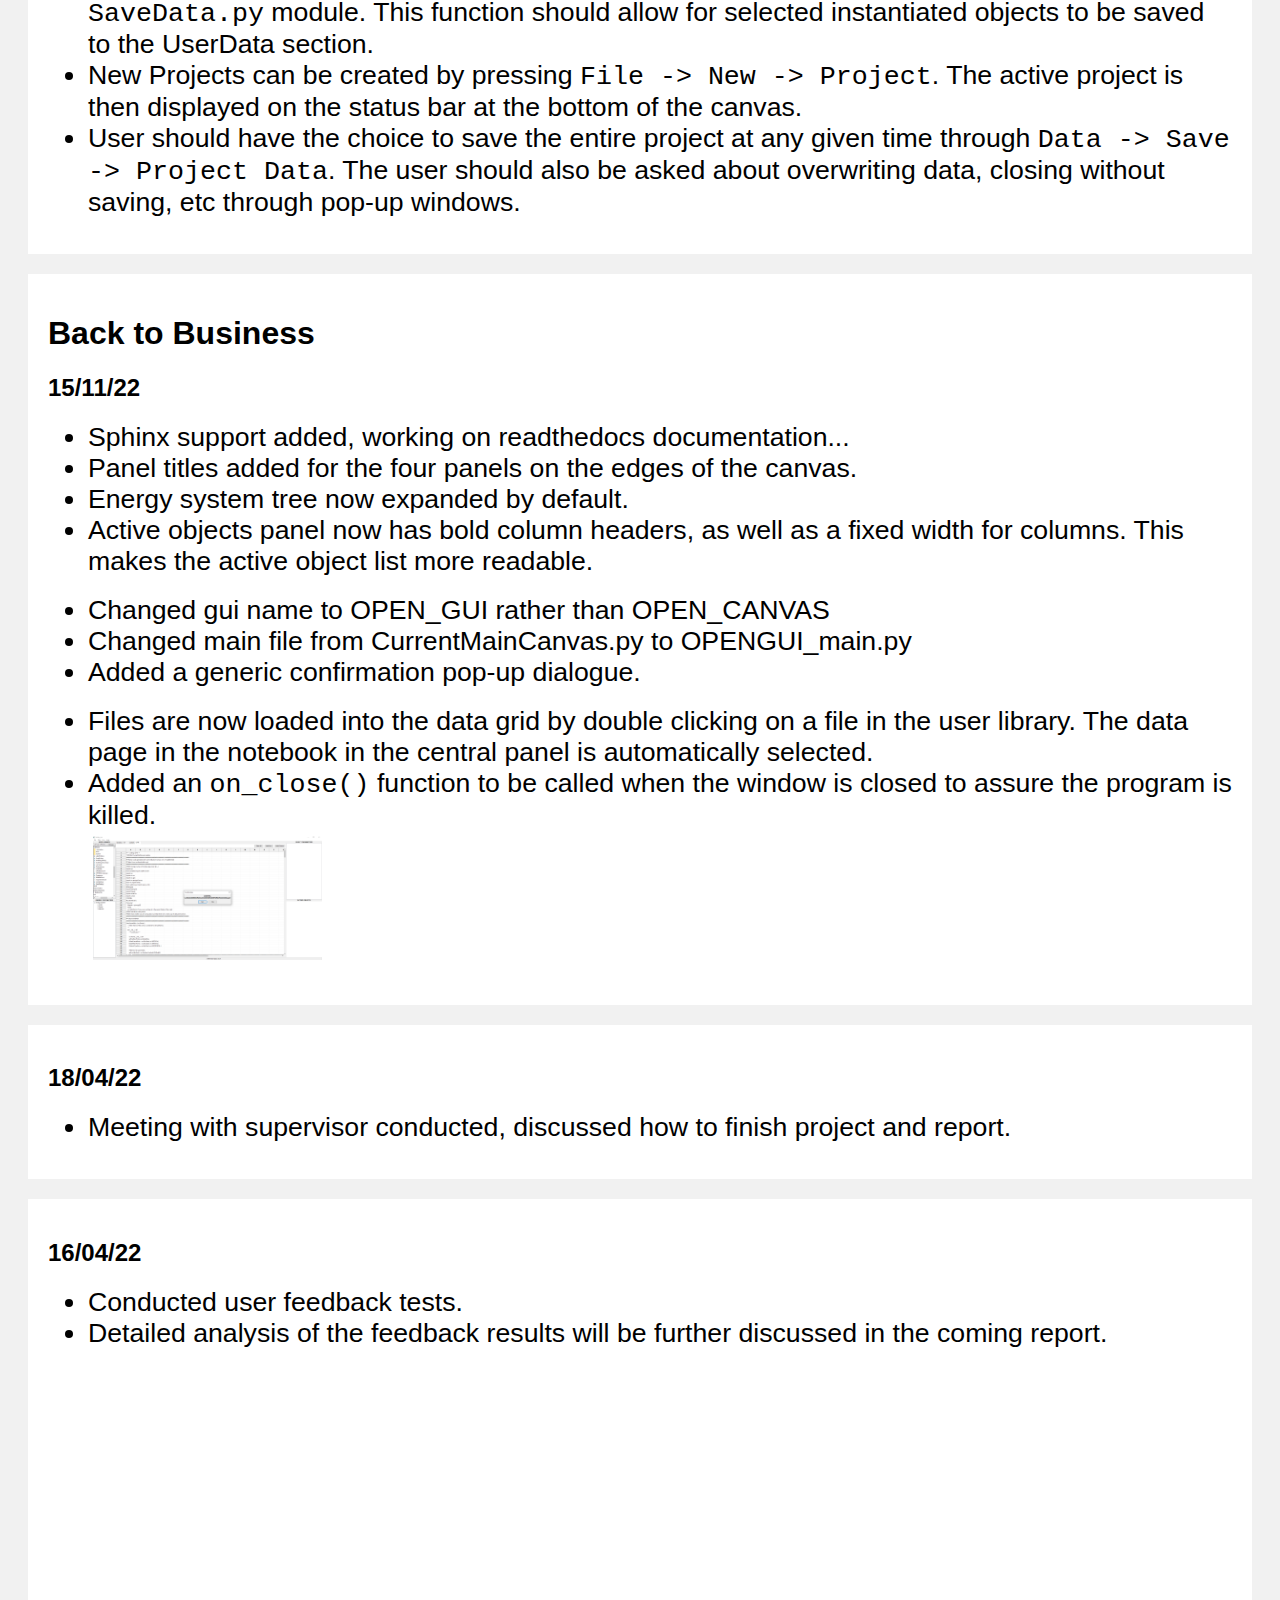
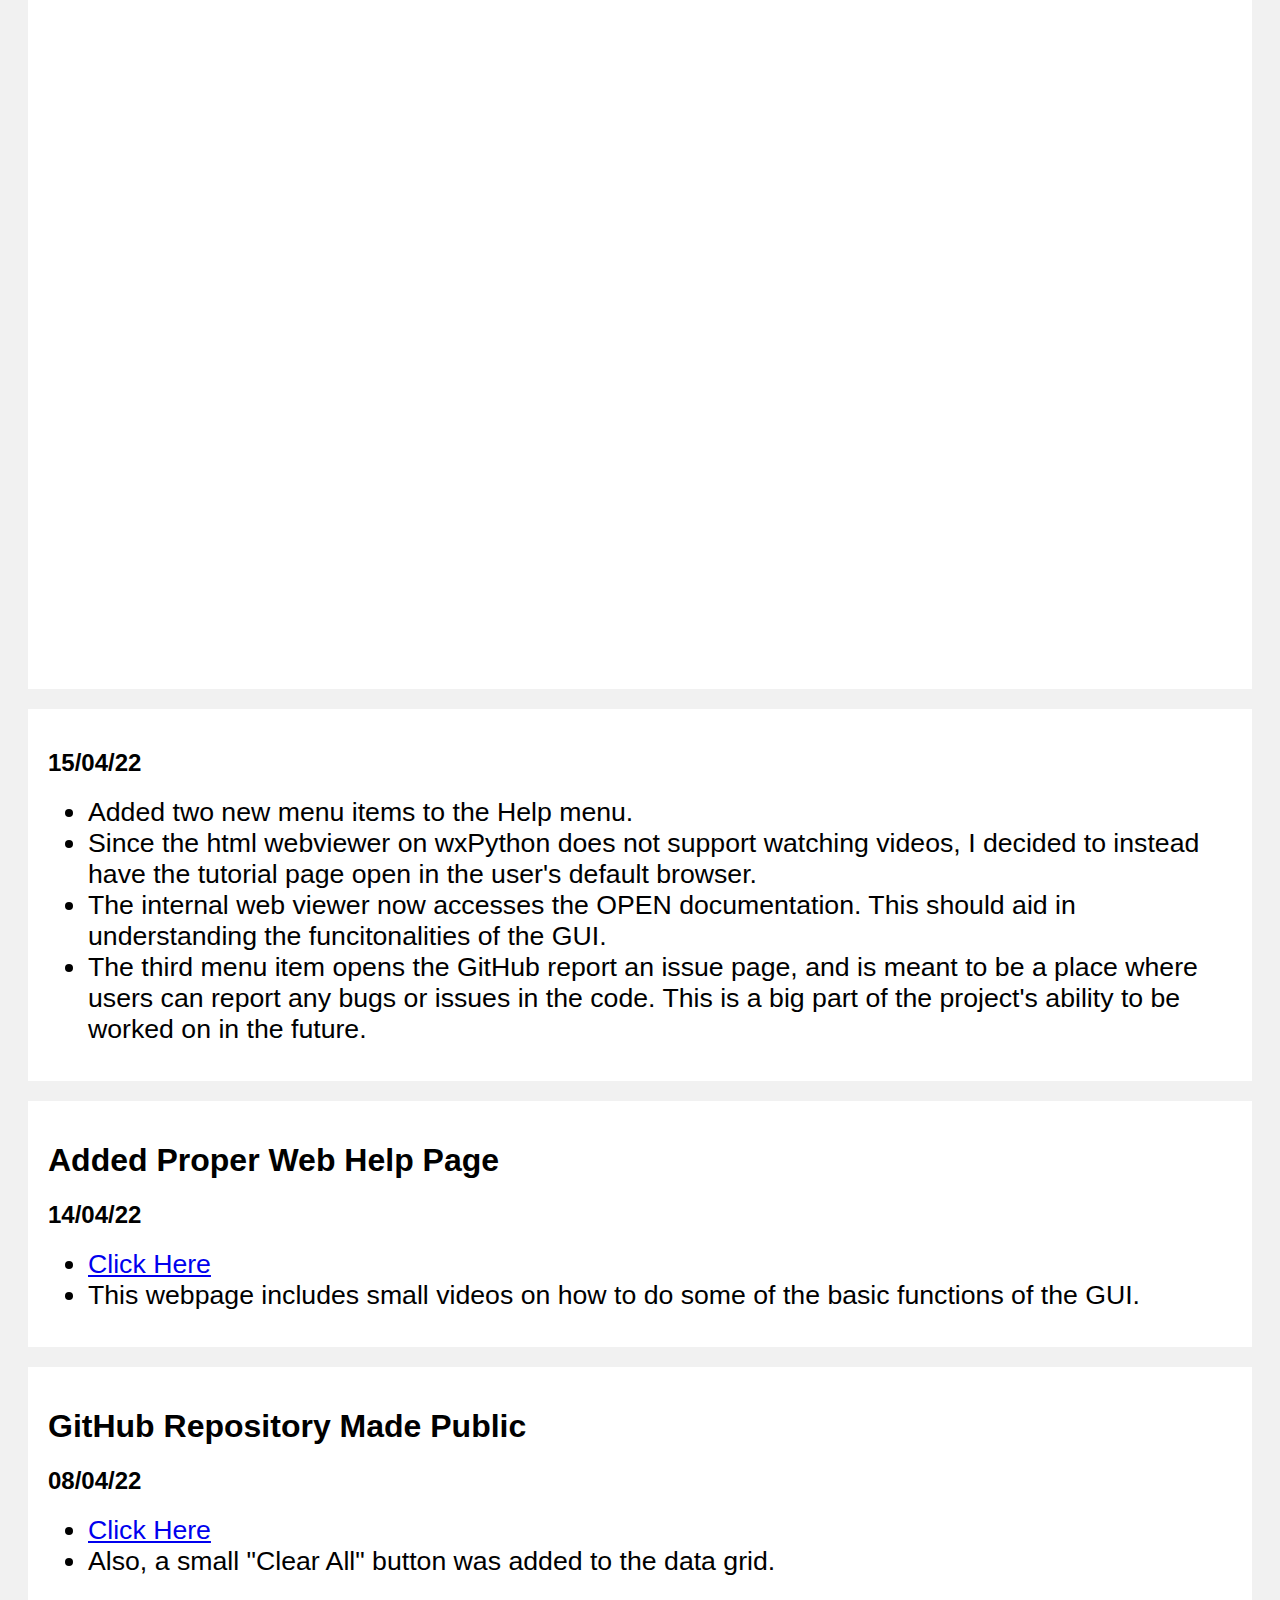
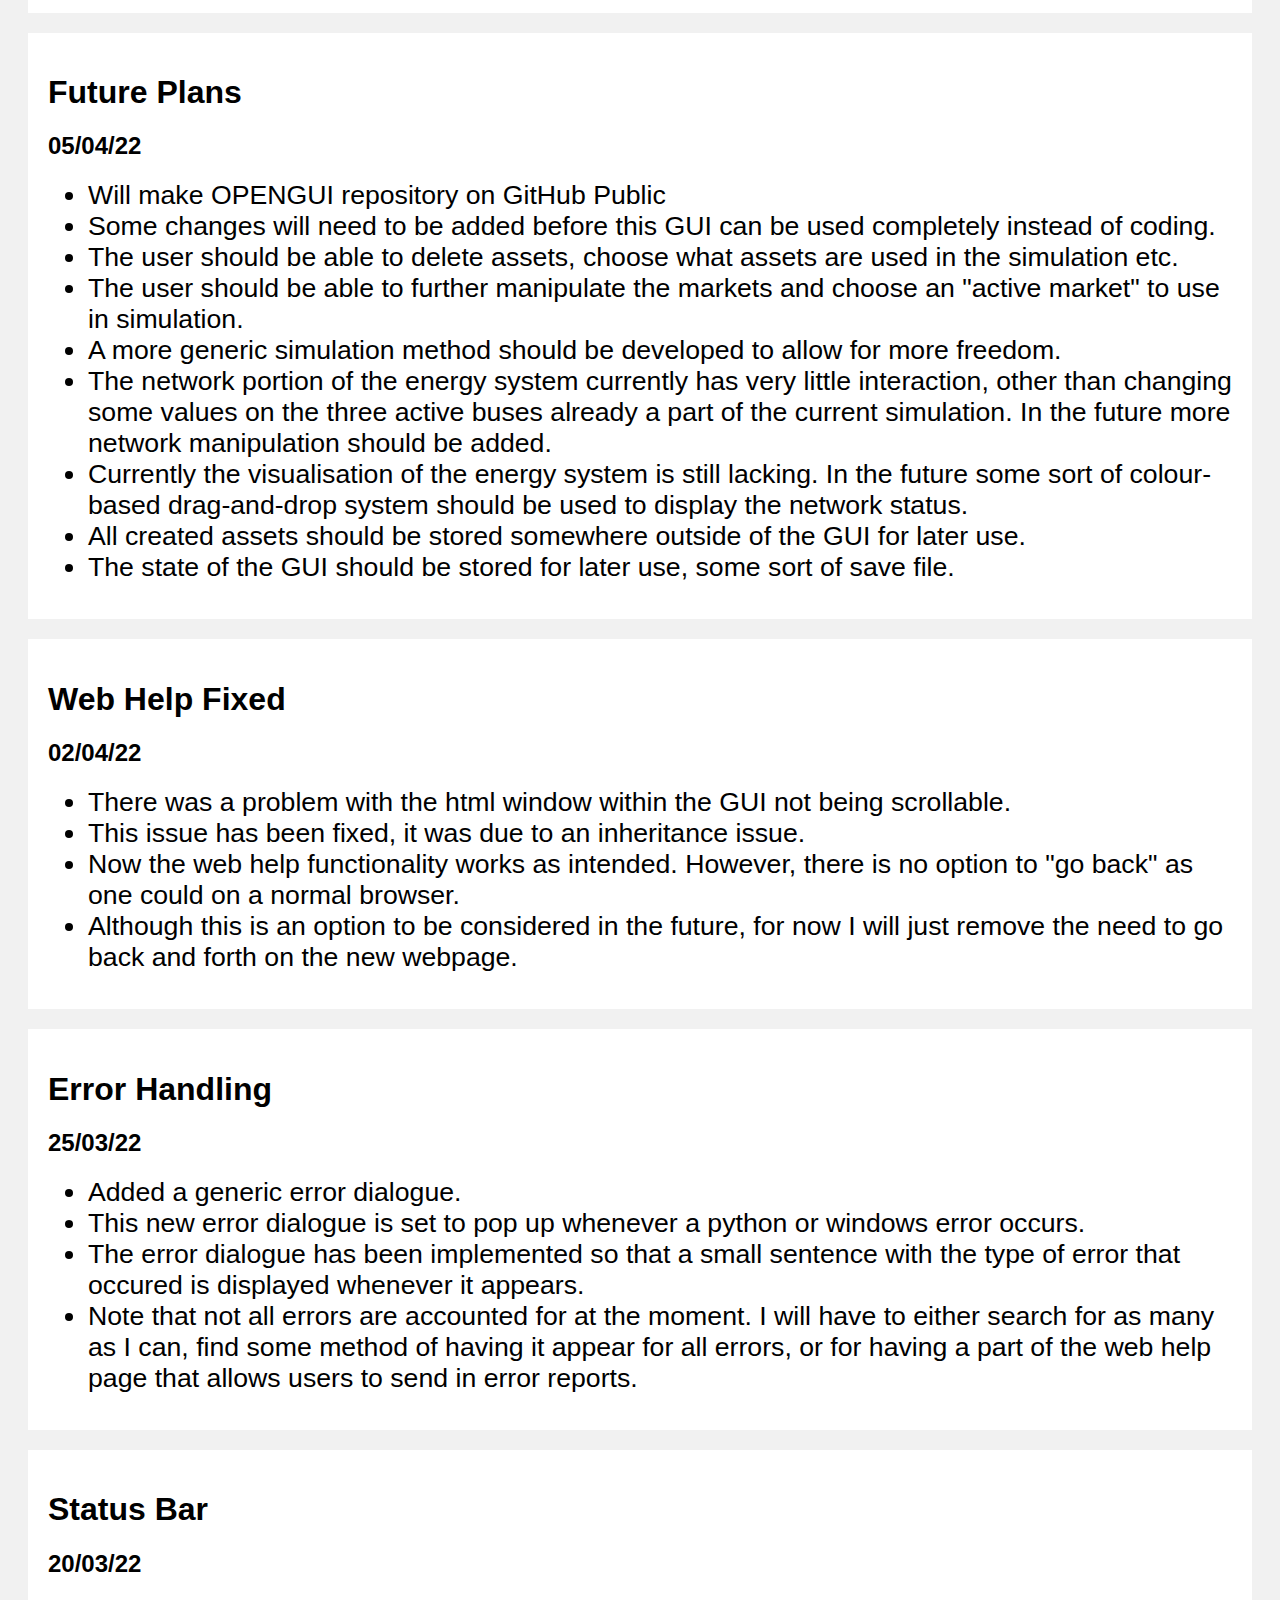
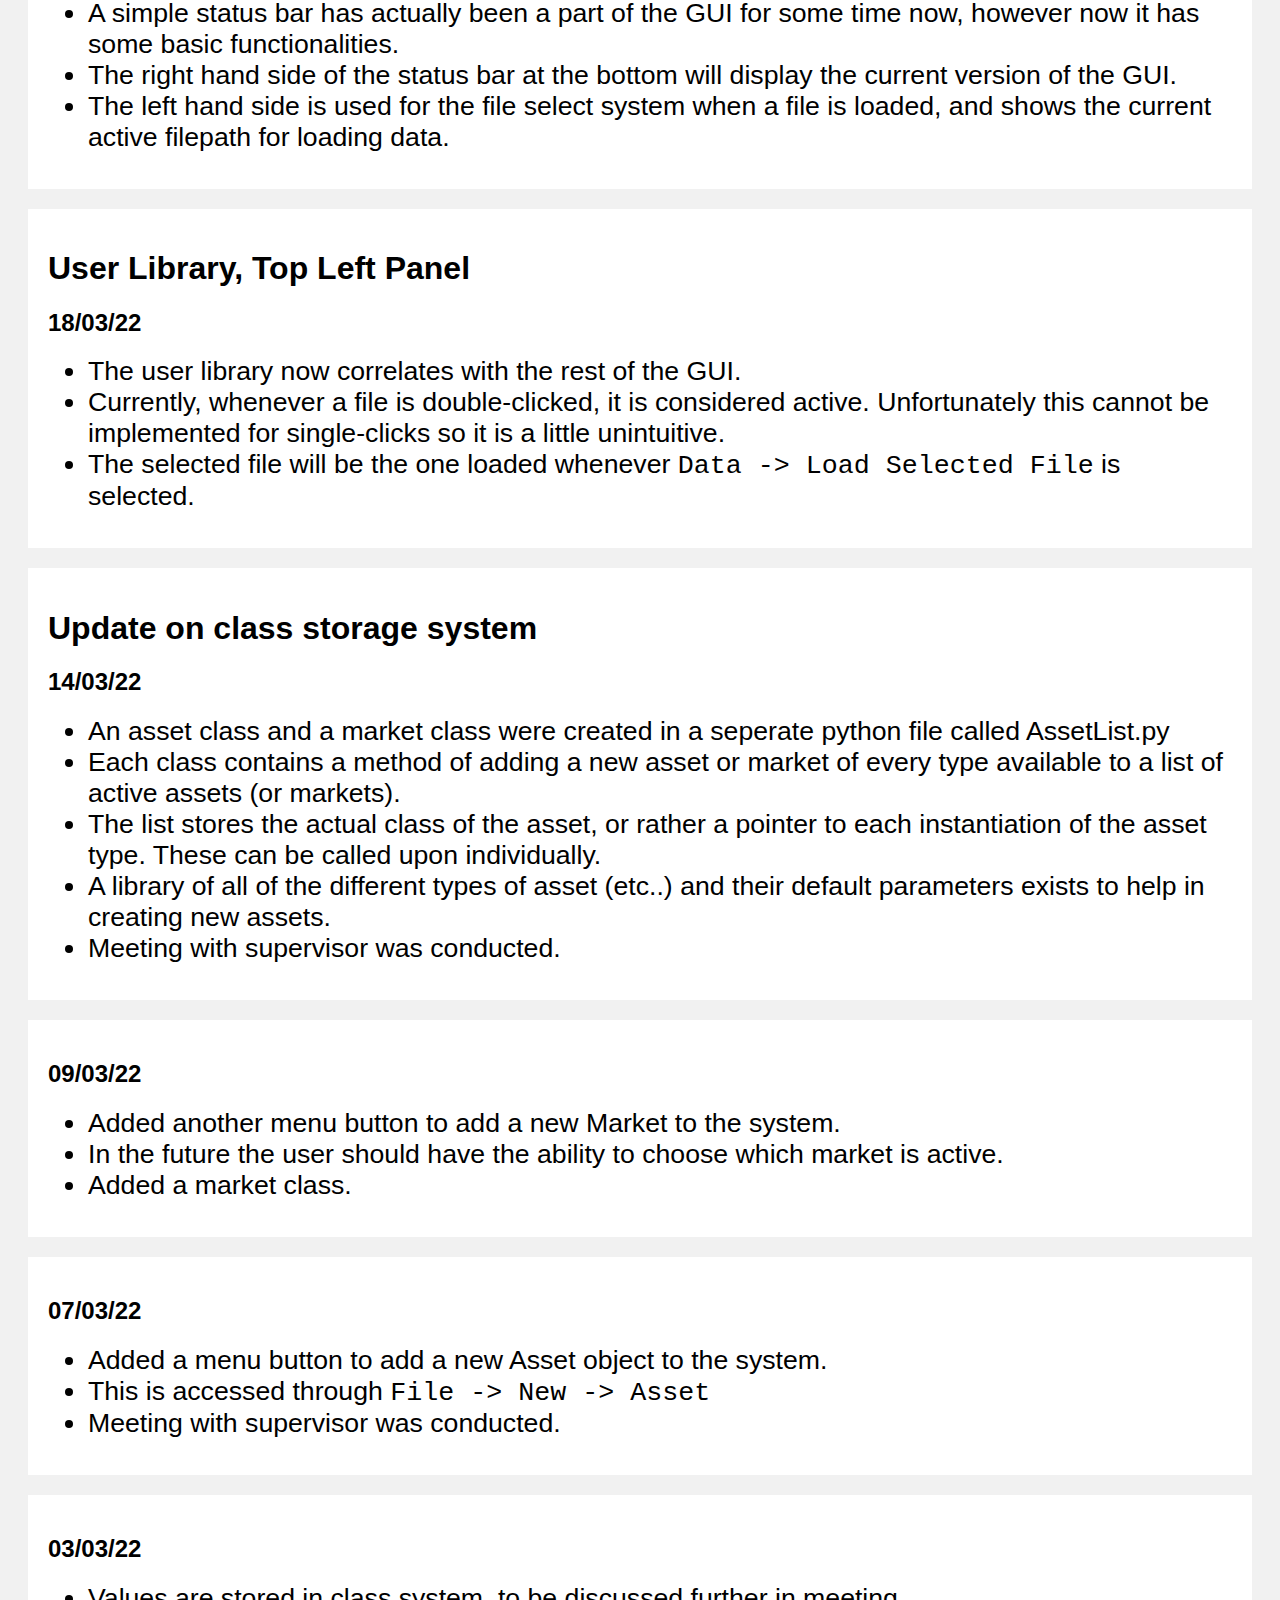
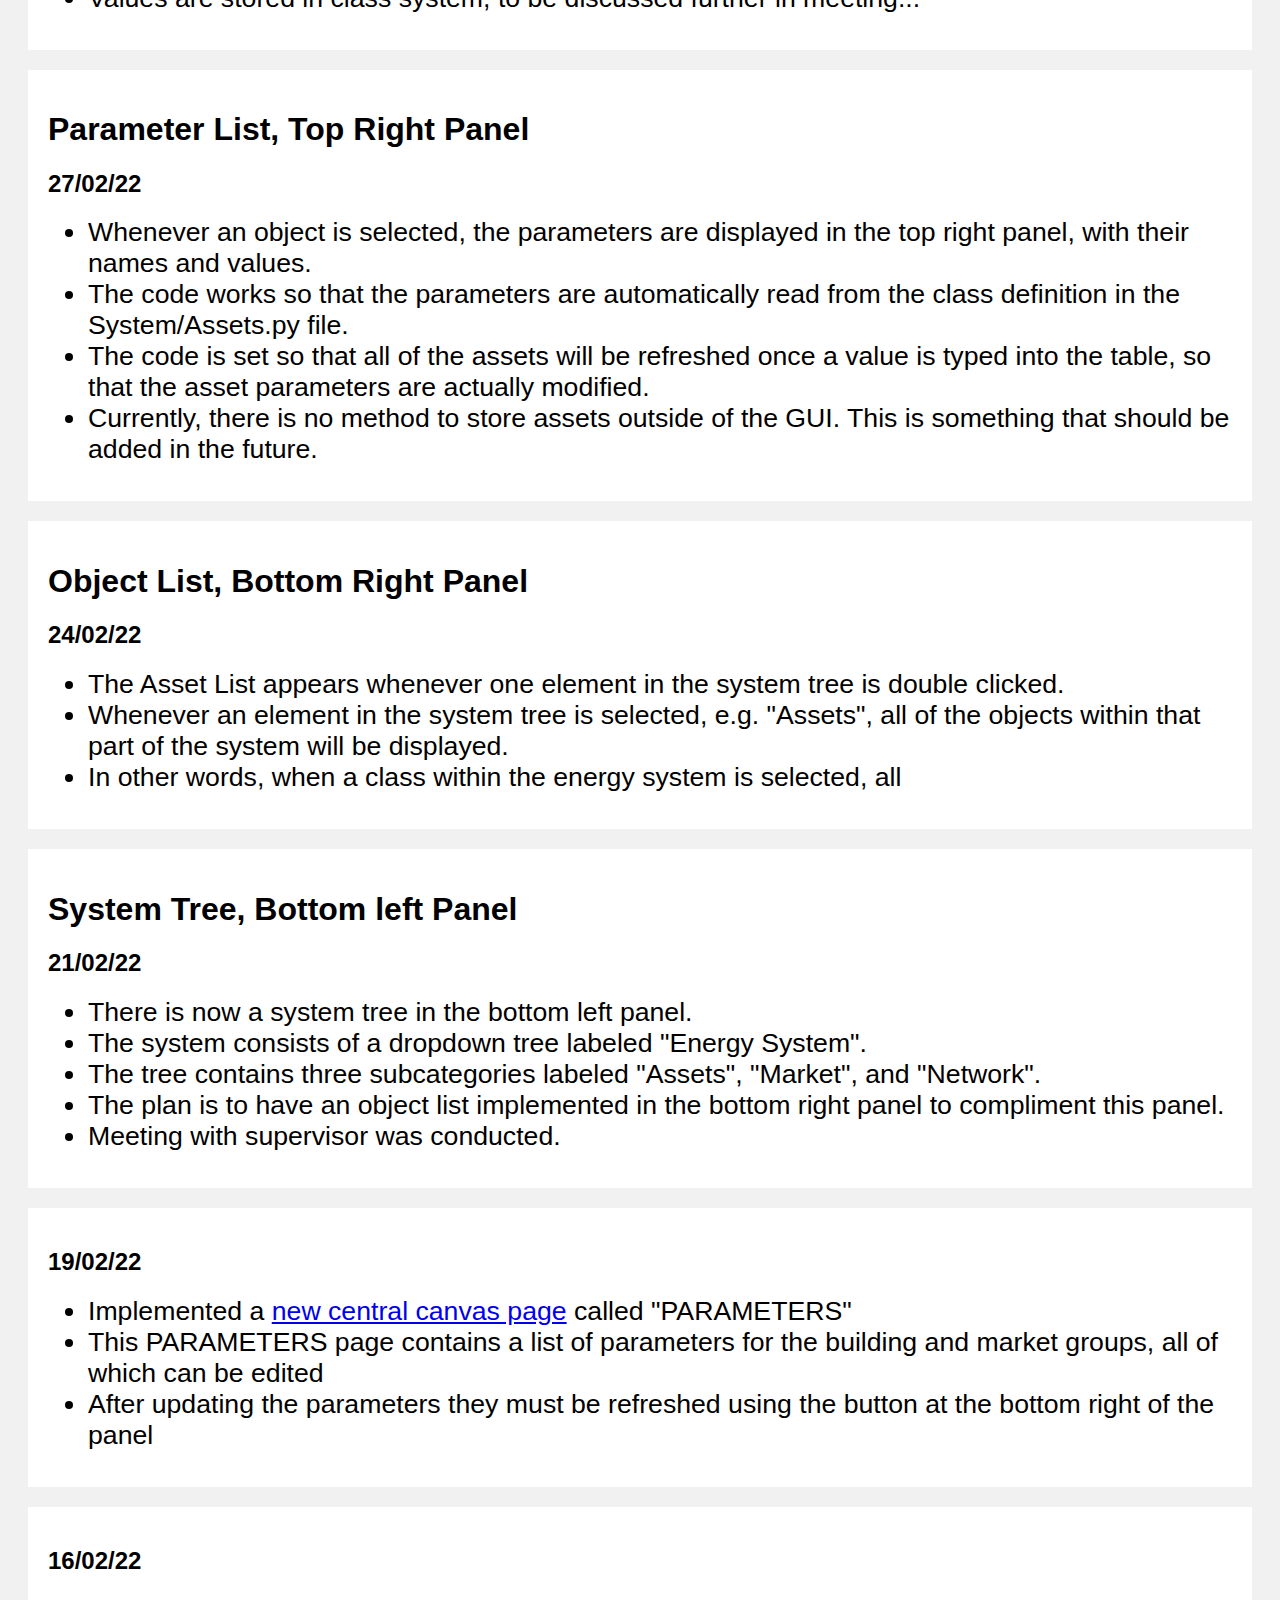
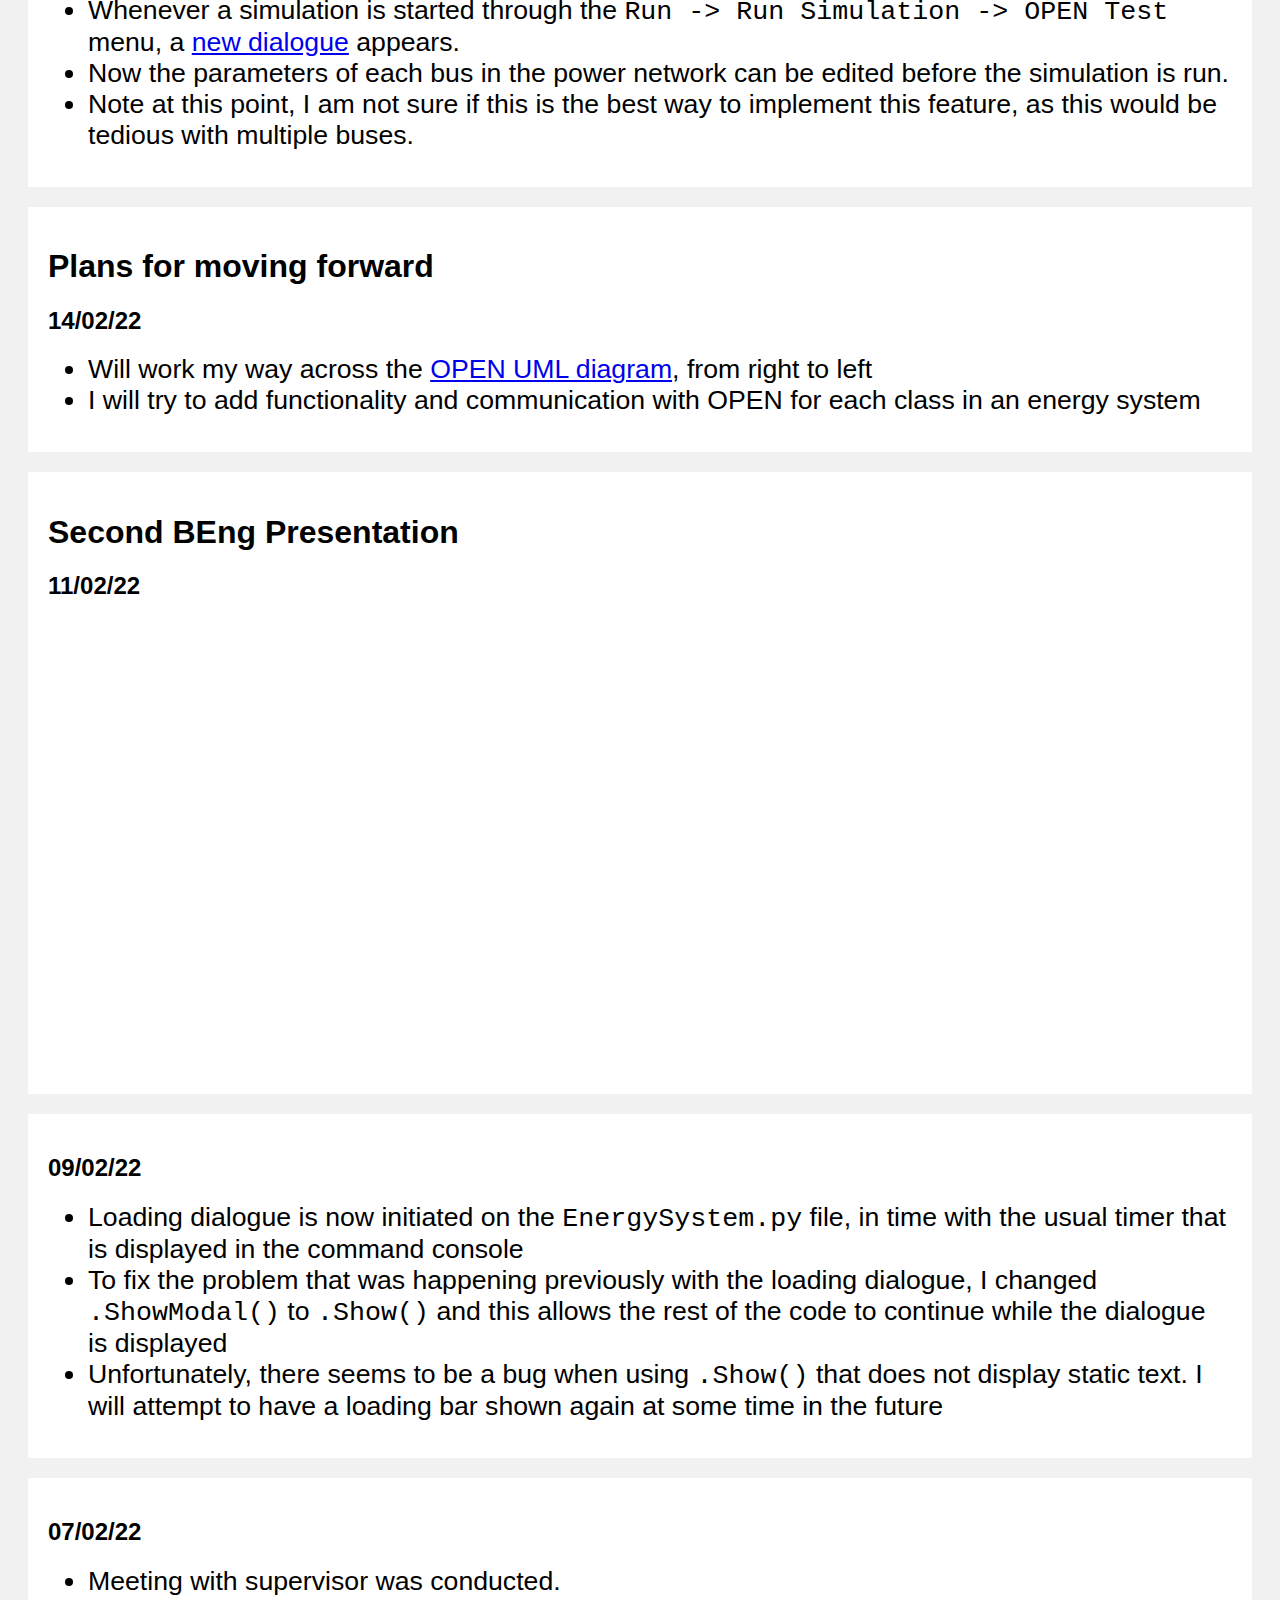
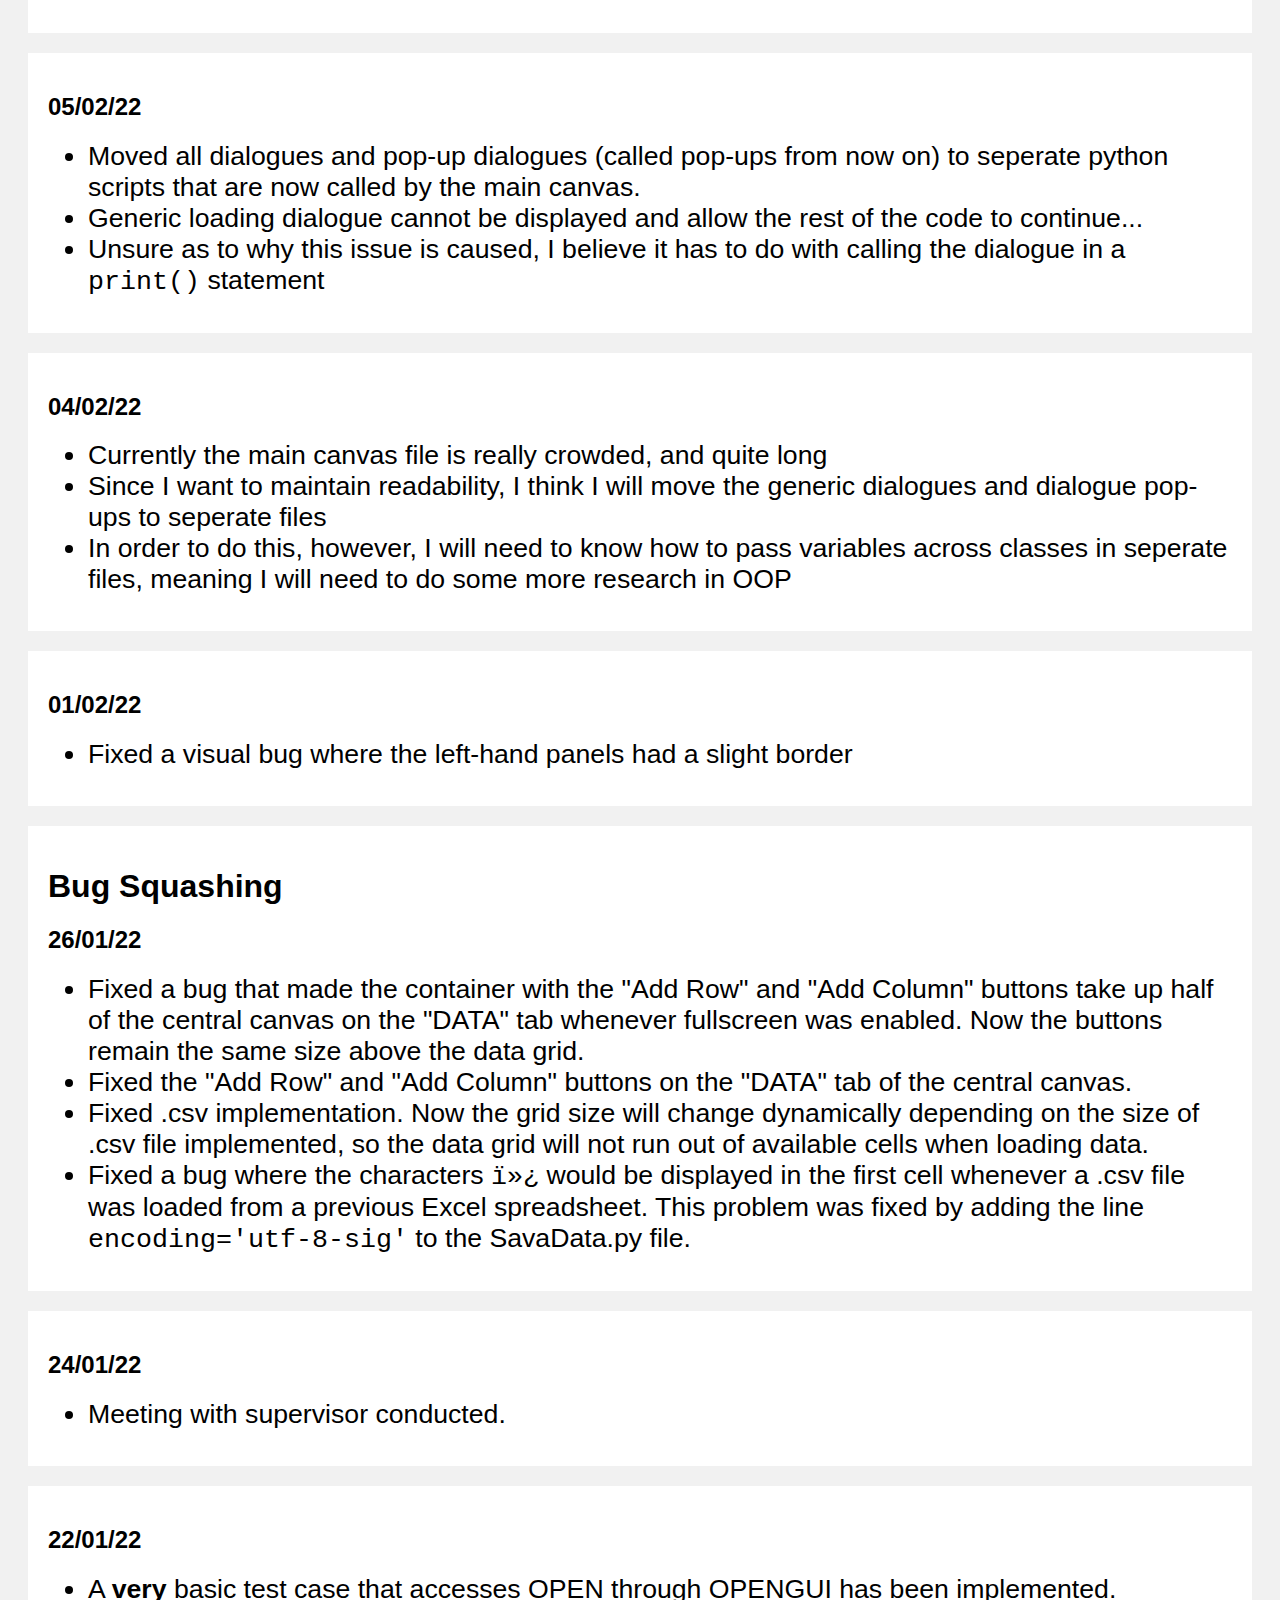
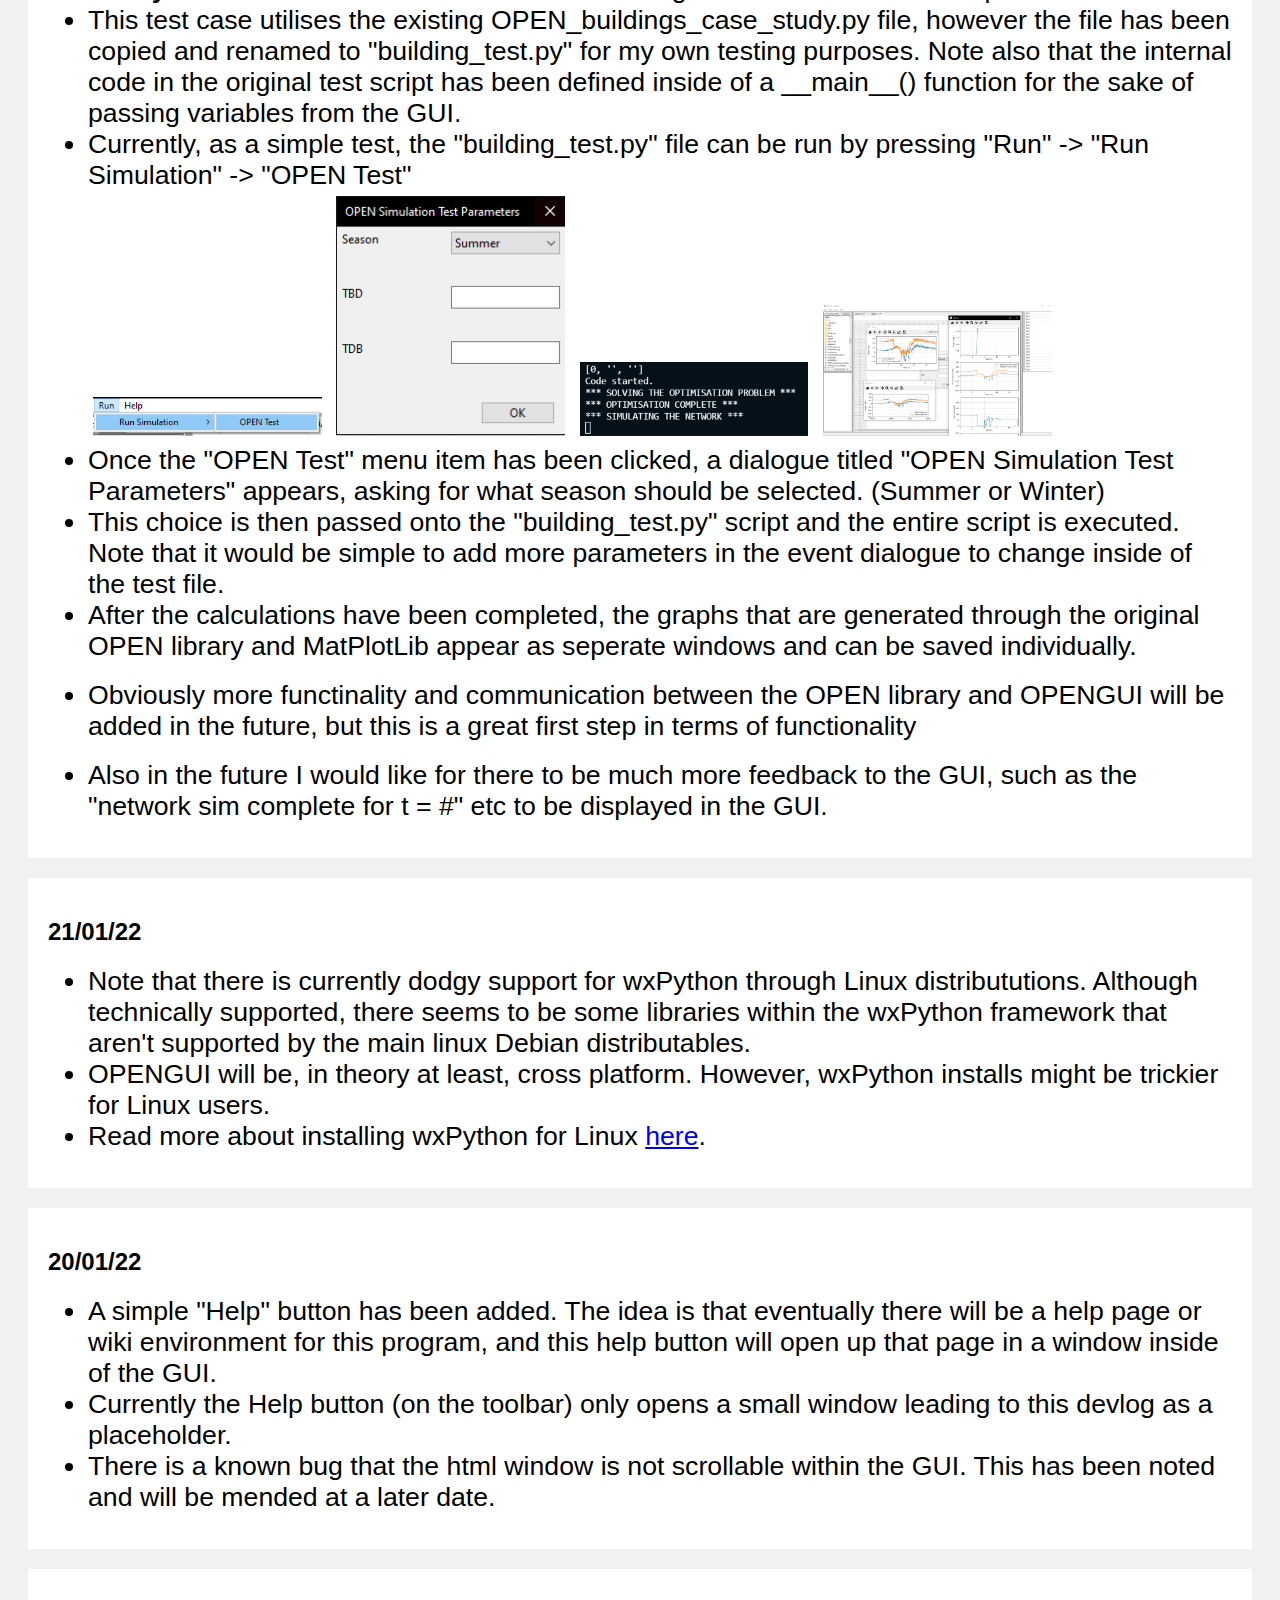
==== commit d9df562e: "23-11-22" ====
--- a/index.html
+++ b/index.html
@@ -22,6 +22,24 @@
                 </ul>
             </div>
         </div> -->
+        <div class="row">
+            <div class="card">
+                <h2>23/11/22</h2>
+                <ul>
+                    <li>Objects are now loaded correctly from files. Whenever parameters are changed, and then the project saved, the objects can be loaded with the same parameters. In other words, the objects can be saved and loaded from files correctly.</li>
+                    <li>Fixed a small problem where the object list was just displaying "Asset" for all asset types. Now it shows the correct asset type. Note that this information is taken from the asset type class declaration in the System directory, so in theory should work for any new type of asset that is added.</li>
+                    <li>The New Asset button now works again, and the data can be saved when the whole project is saved.</li>
+                    <br>
+                    <li>Bug when displaying the "Asset" type object. Seems to be a problem with numpy arrays... <code>TypeError: iteration over a 0-d array</code></li>
+                    <li>The New Asset Dialogue still needs to be completed.</li>
+                    <li>There should be a way of deleting an asset (with an "Are you sure?" dialogue) by right-clicking the active asset list.</li>
+                    <br>
+                    <li>Should have an option to import objects from other projects / user directory somewhere.</li>
+                    <li>Probably need to redo entire sphinx documentation process as too much has changed in the project.</li>
+                    <li>Definitely need to make the gui refresh after a new project is loaded.</li>
+                </ul>
+            </div>
+        </div>
         <div class="row">
             <div class="card">
                 <h2>22/11/22</h2>
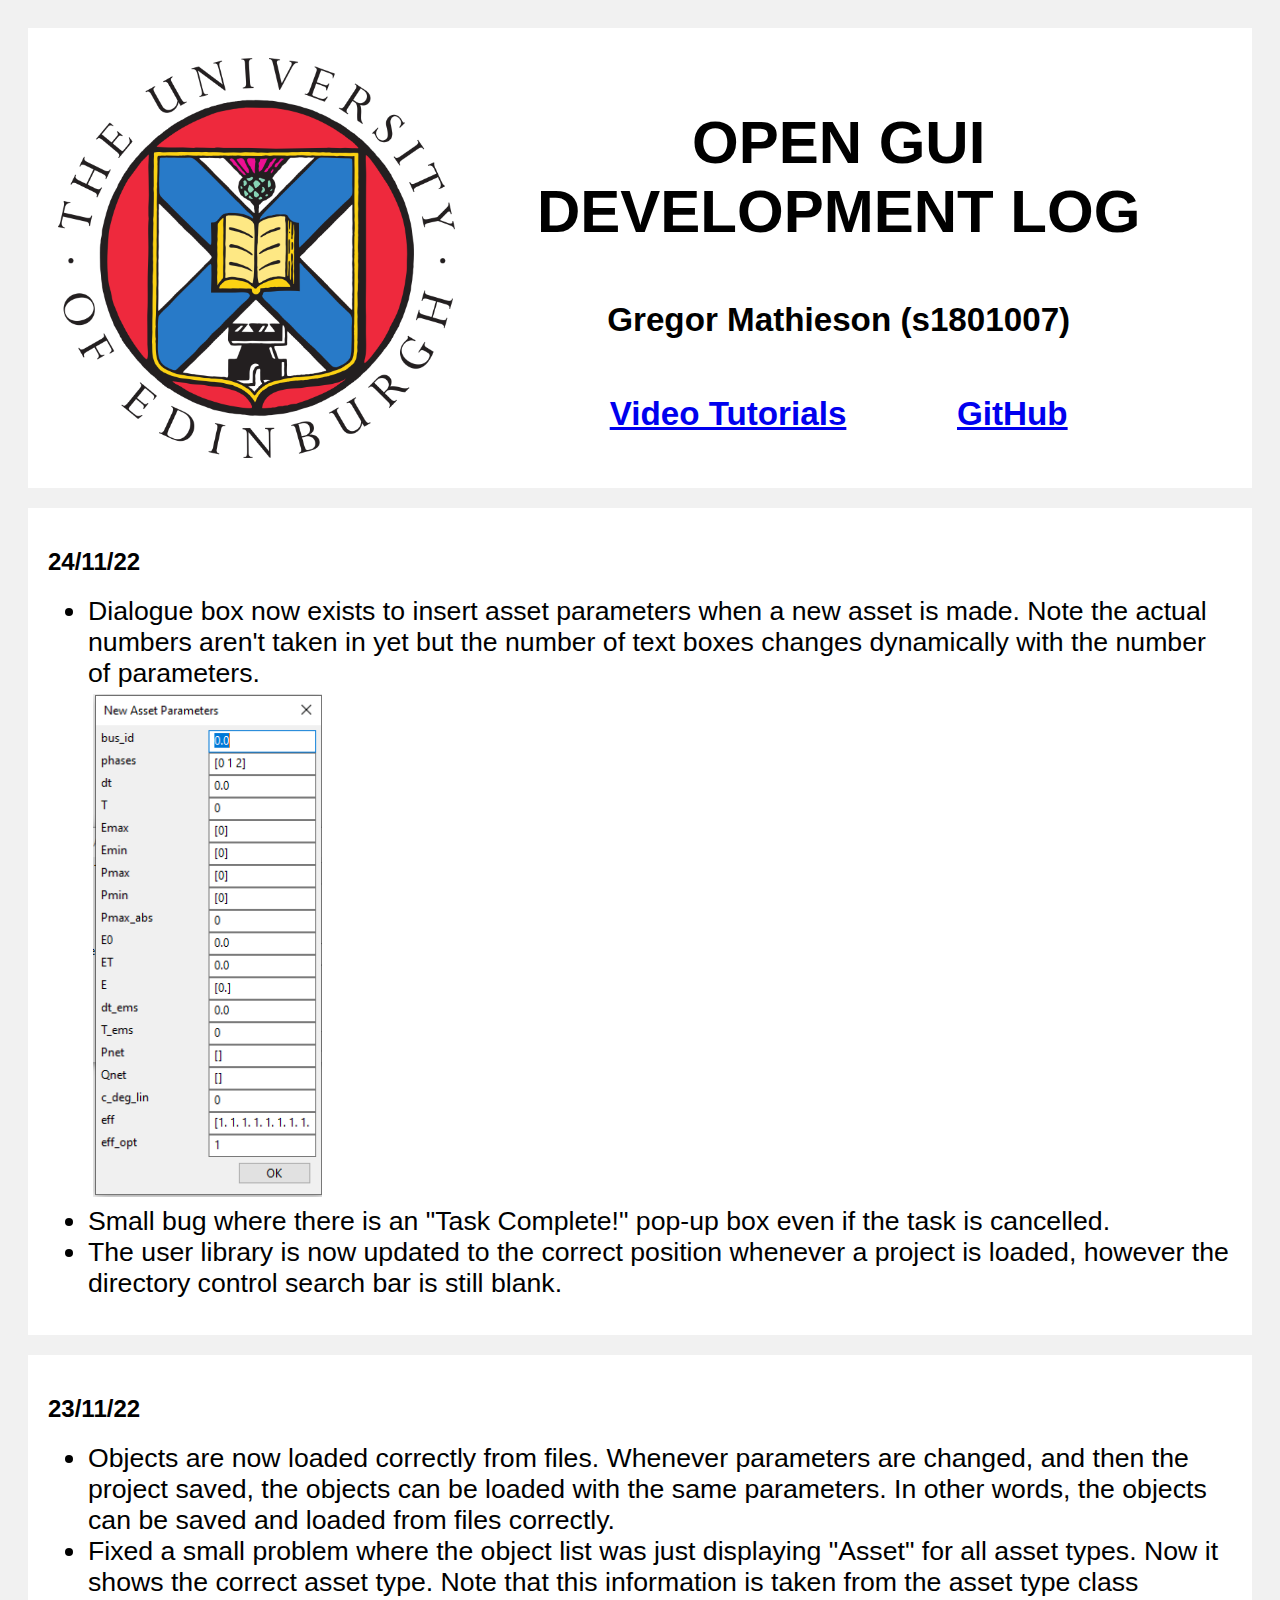
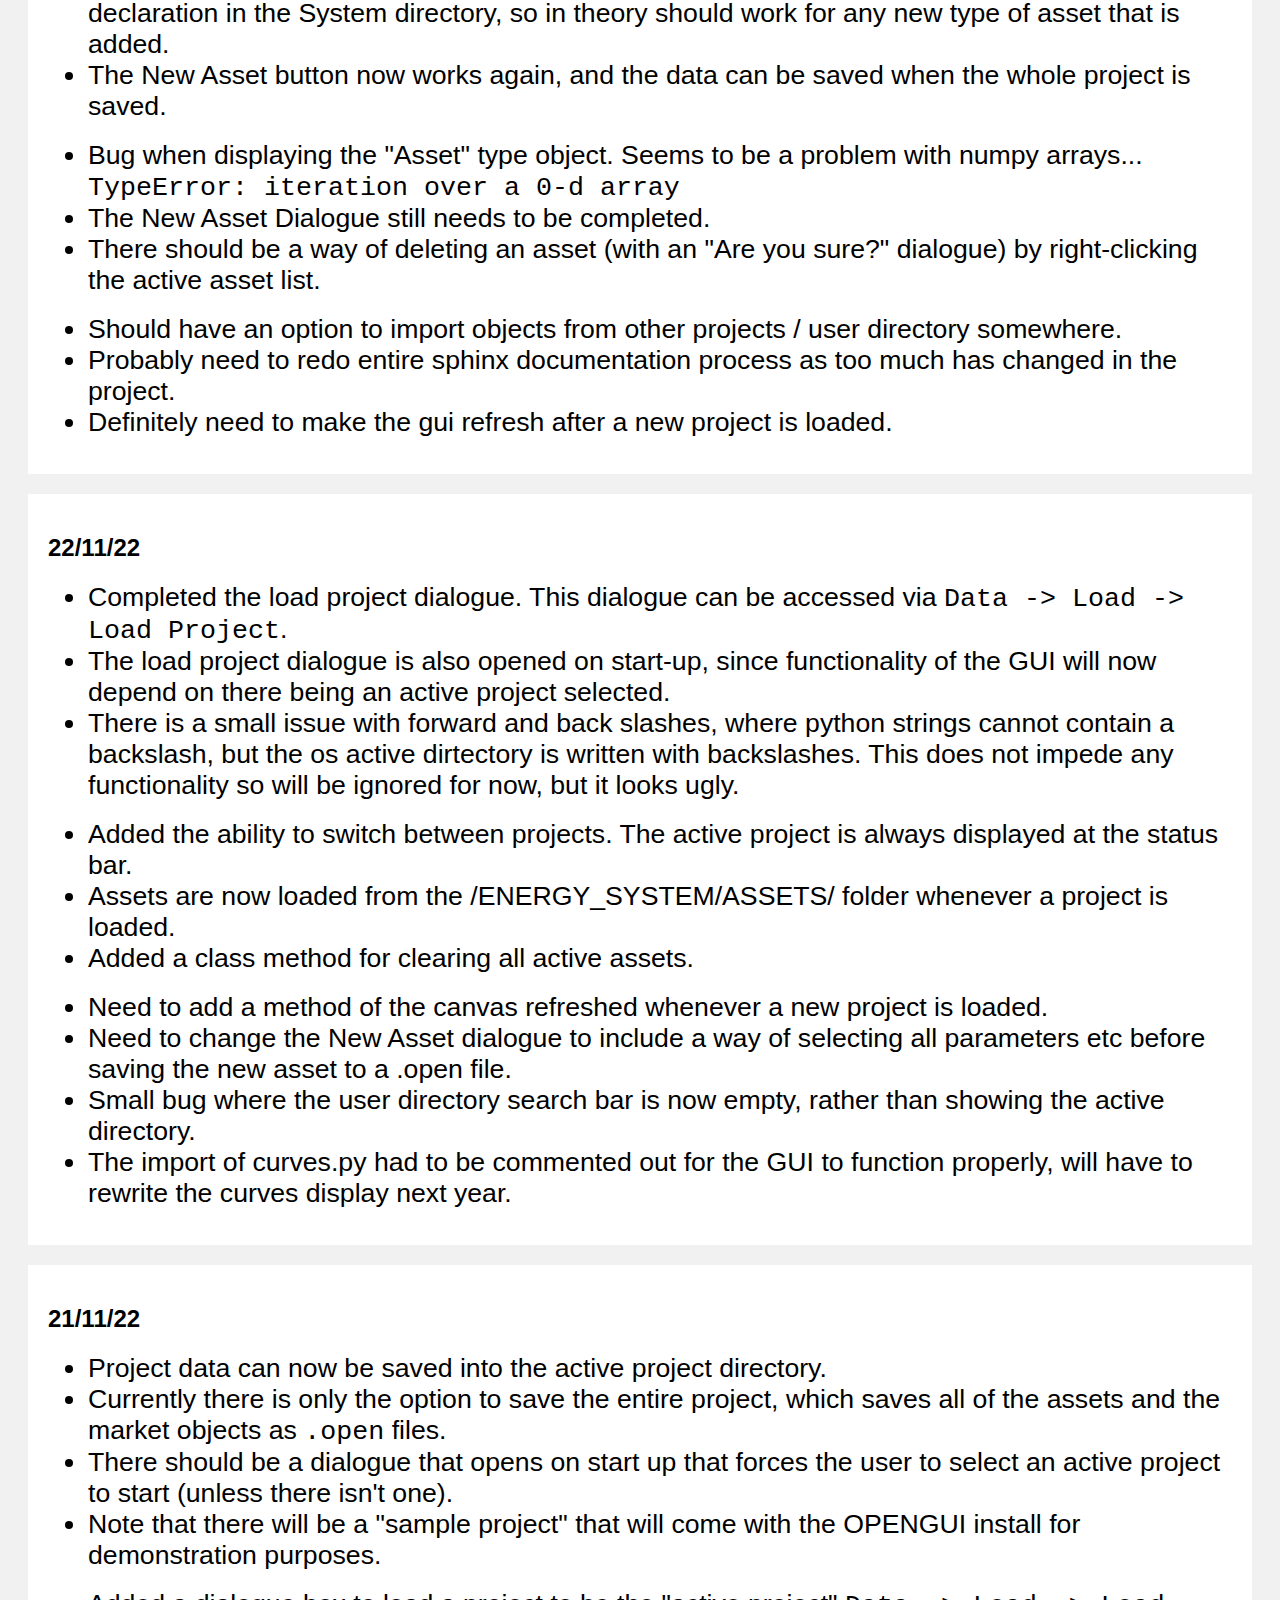
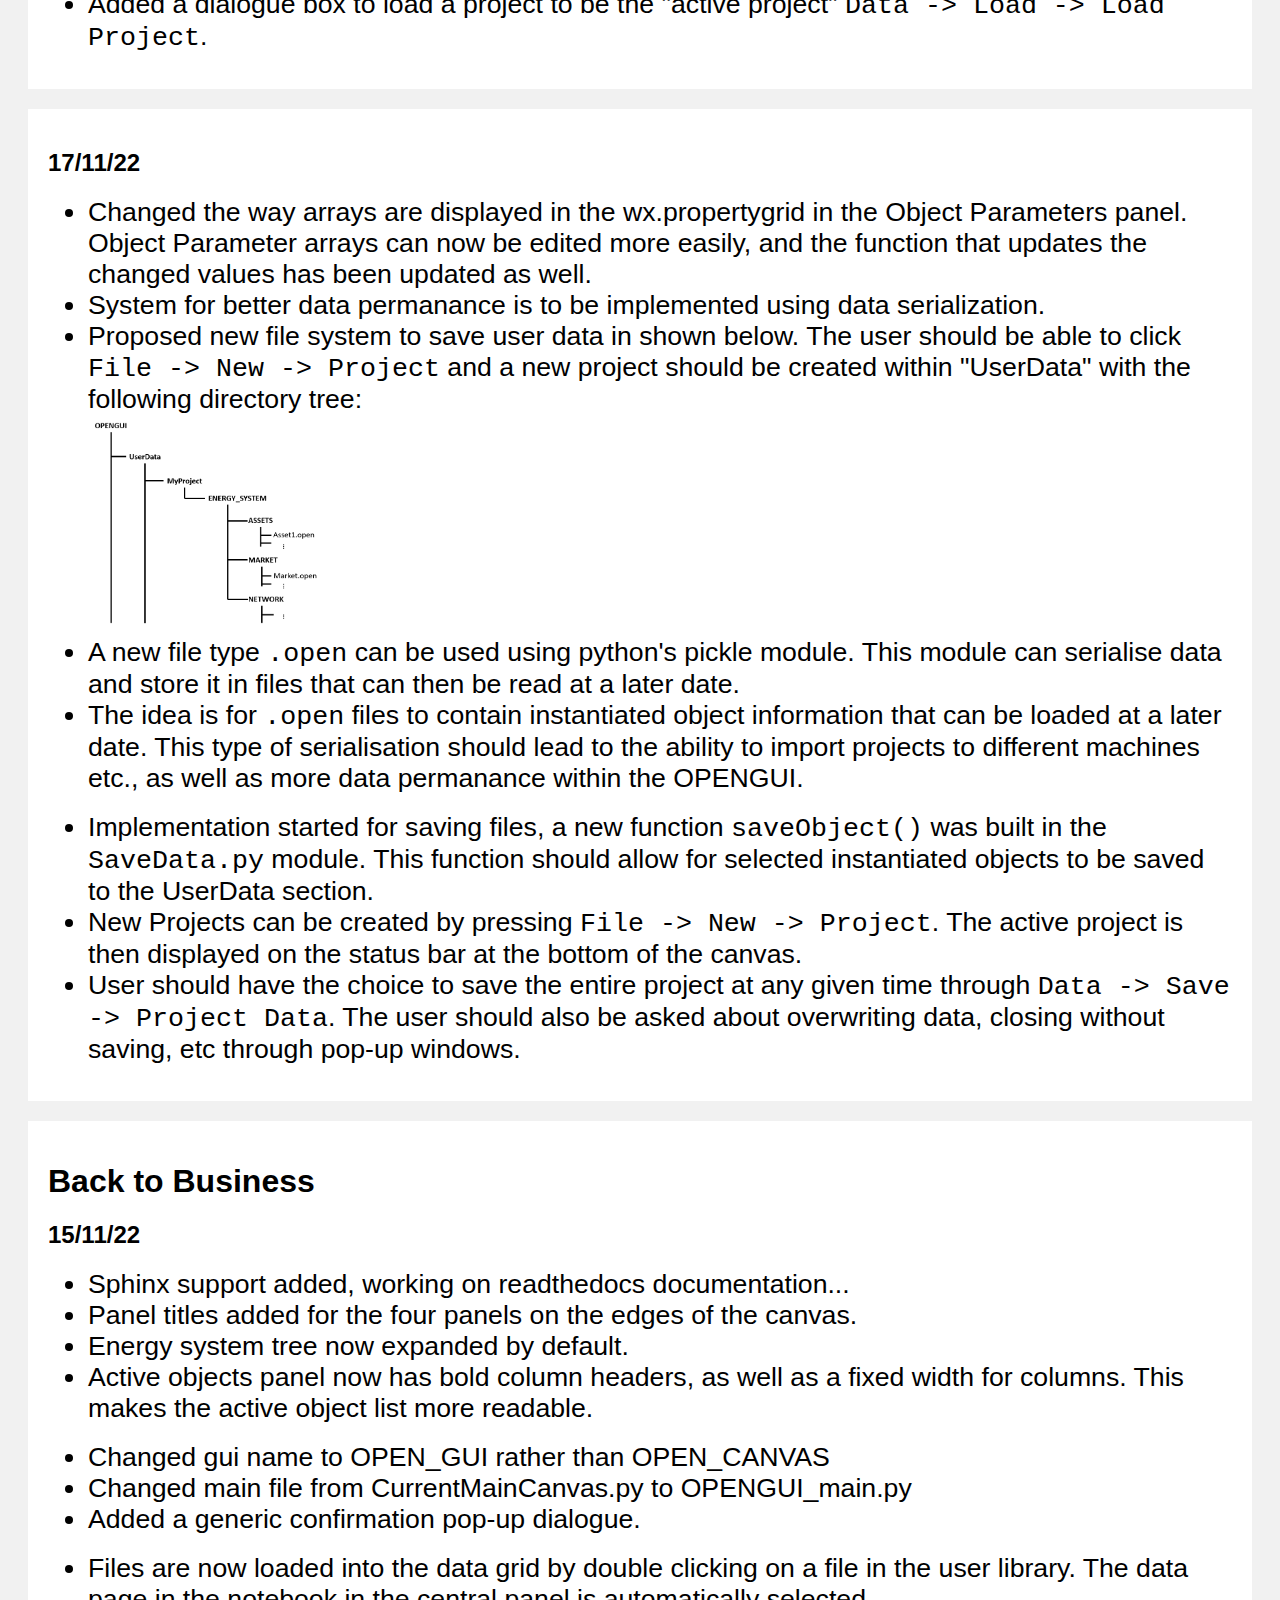
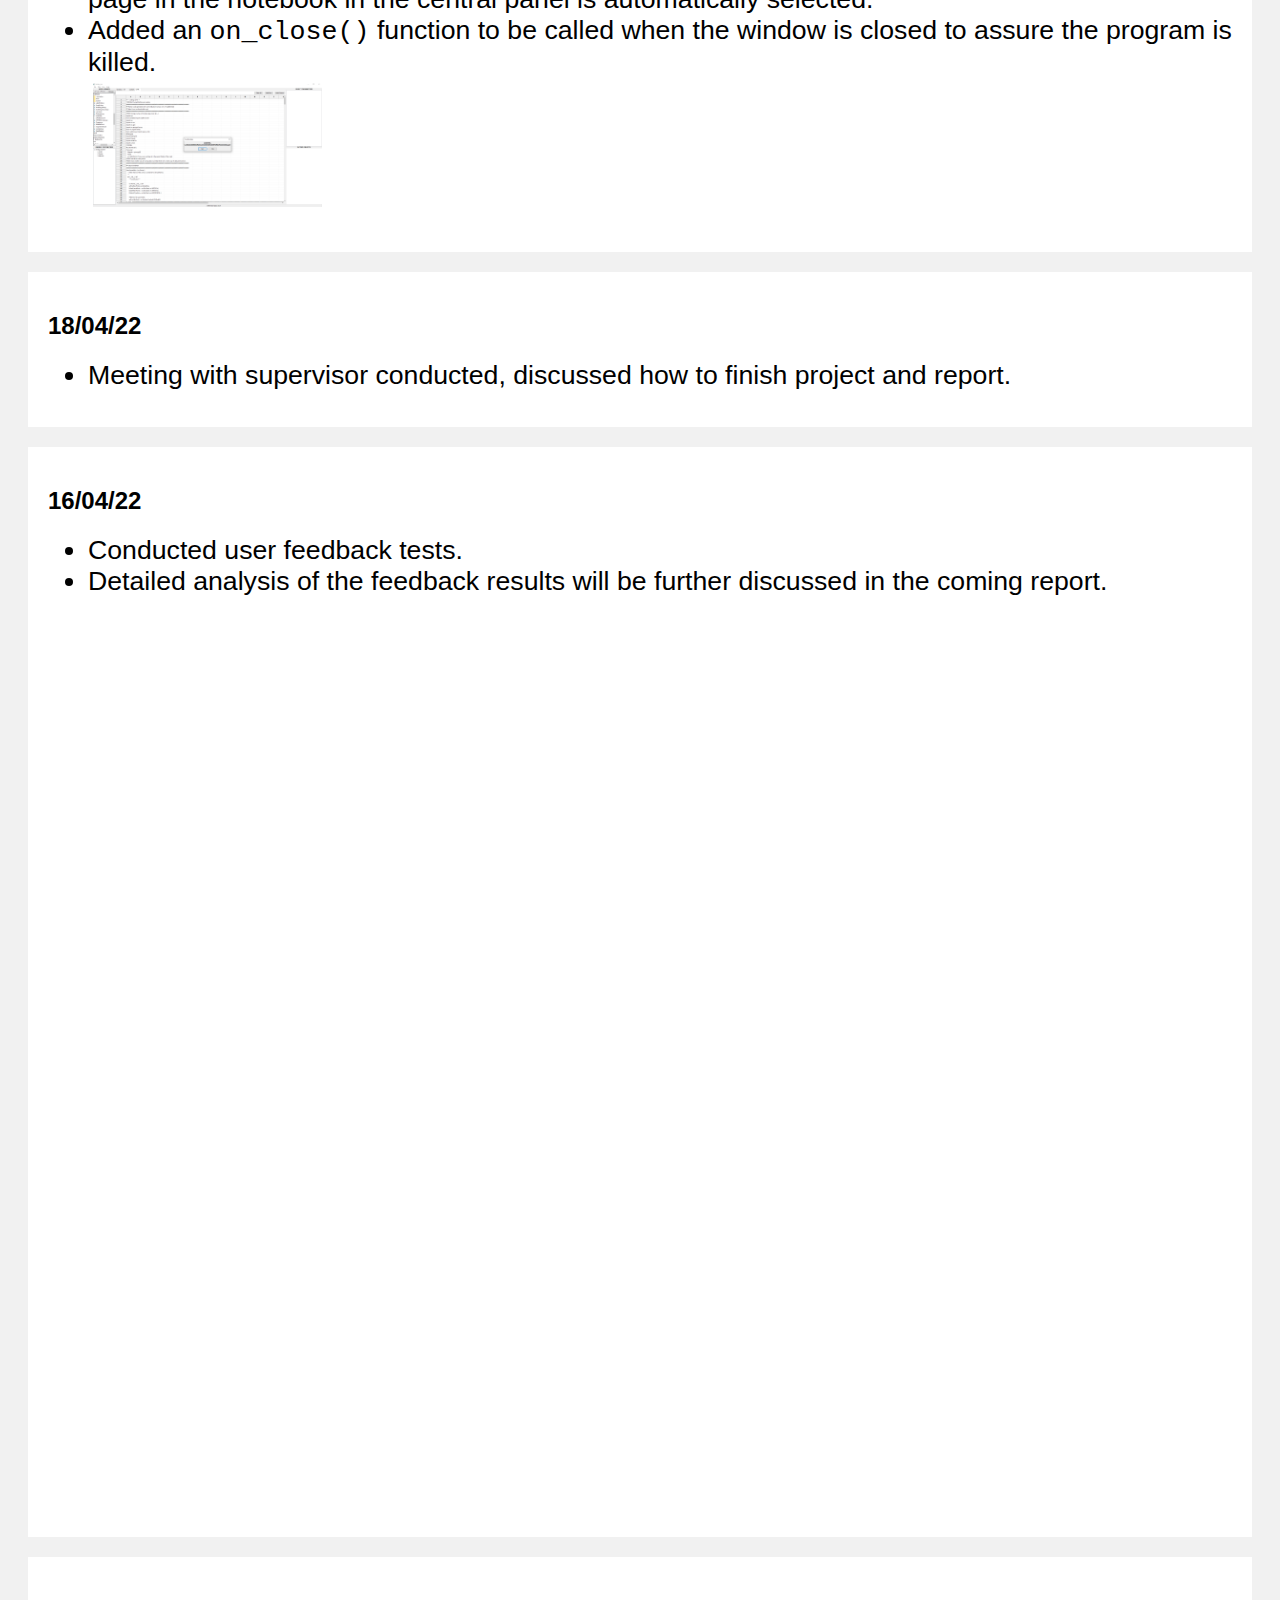
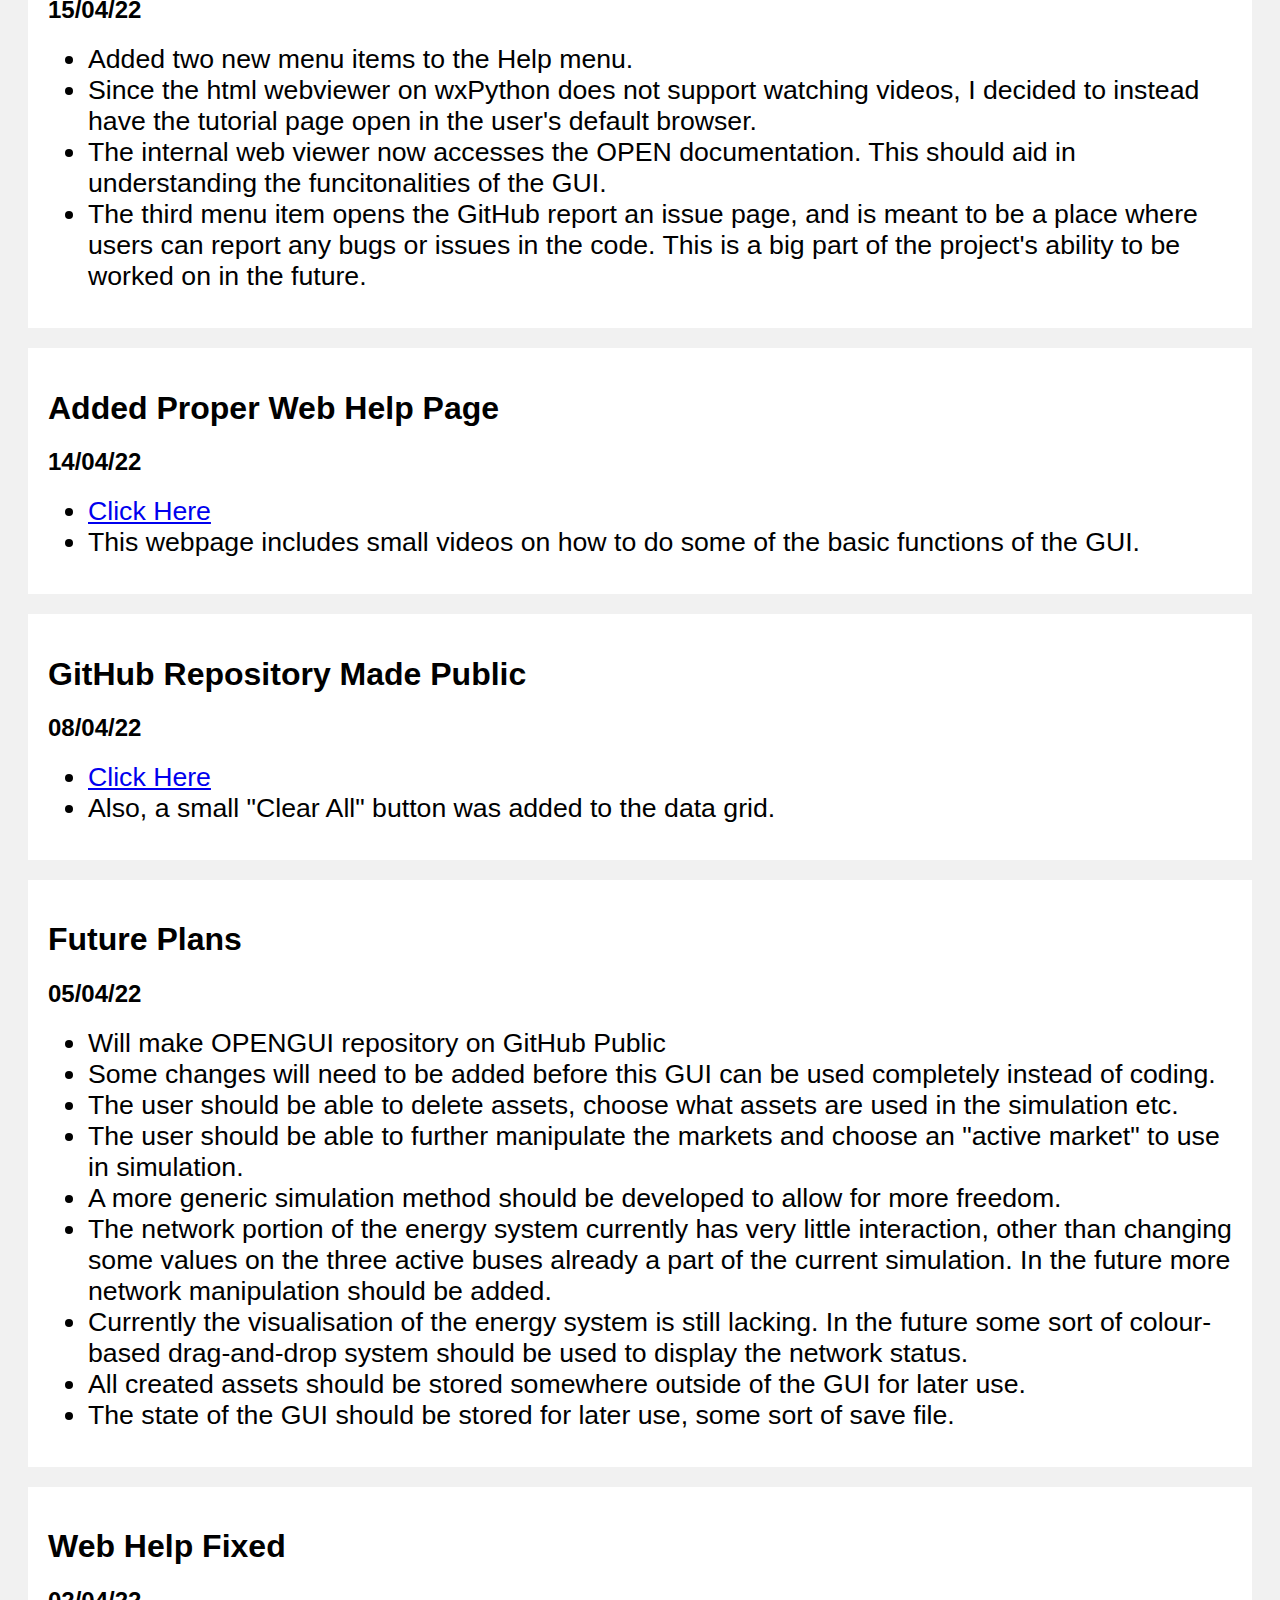
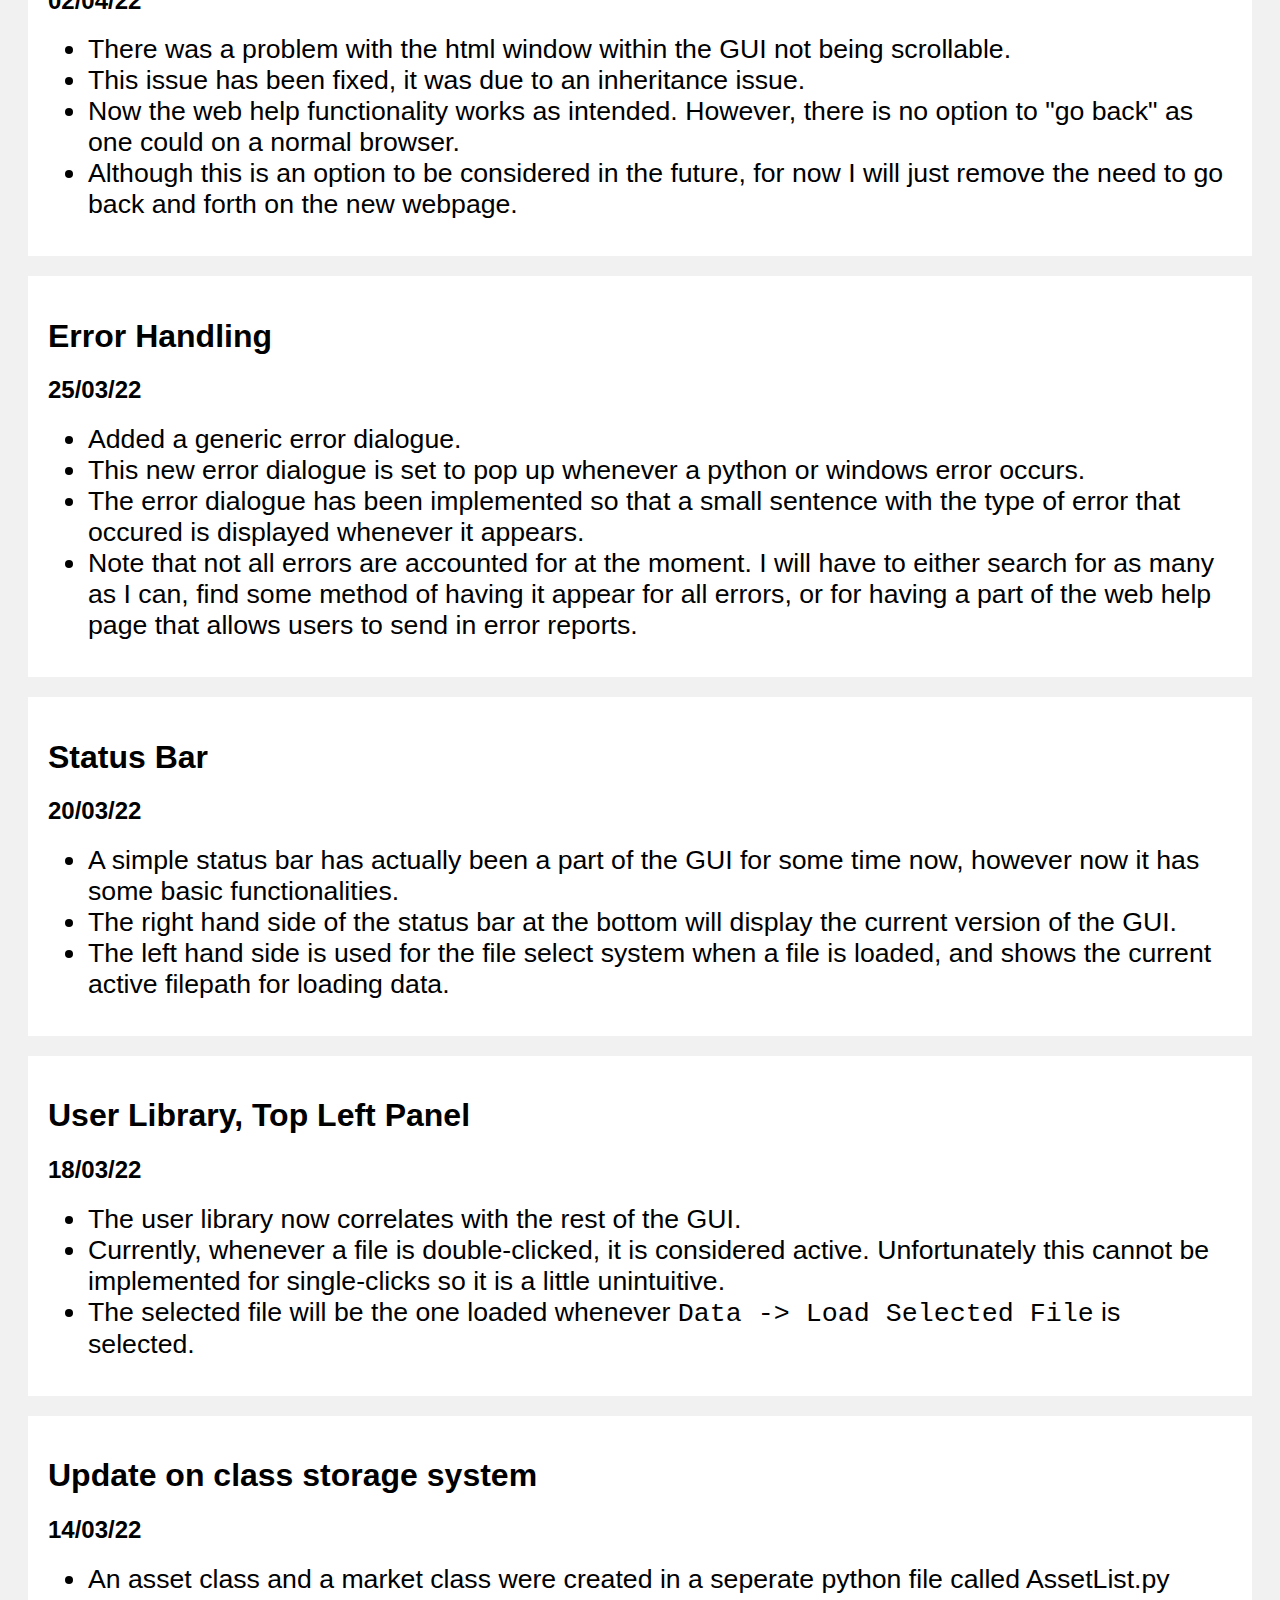
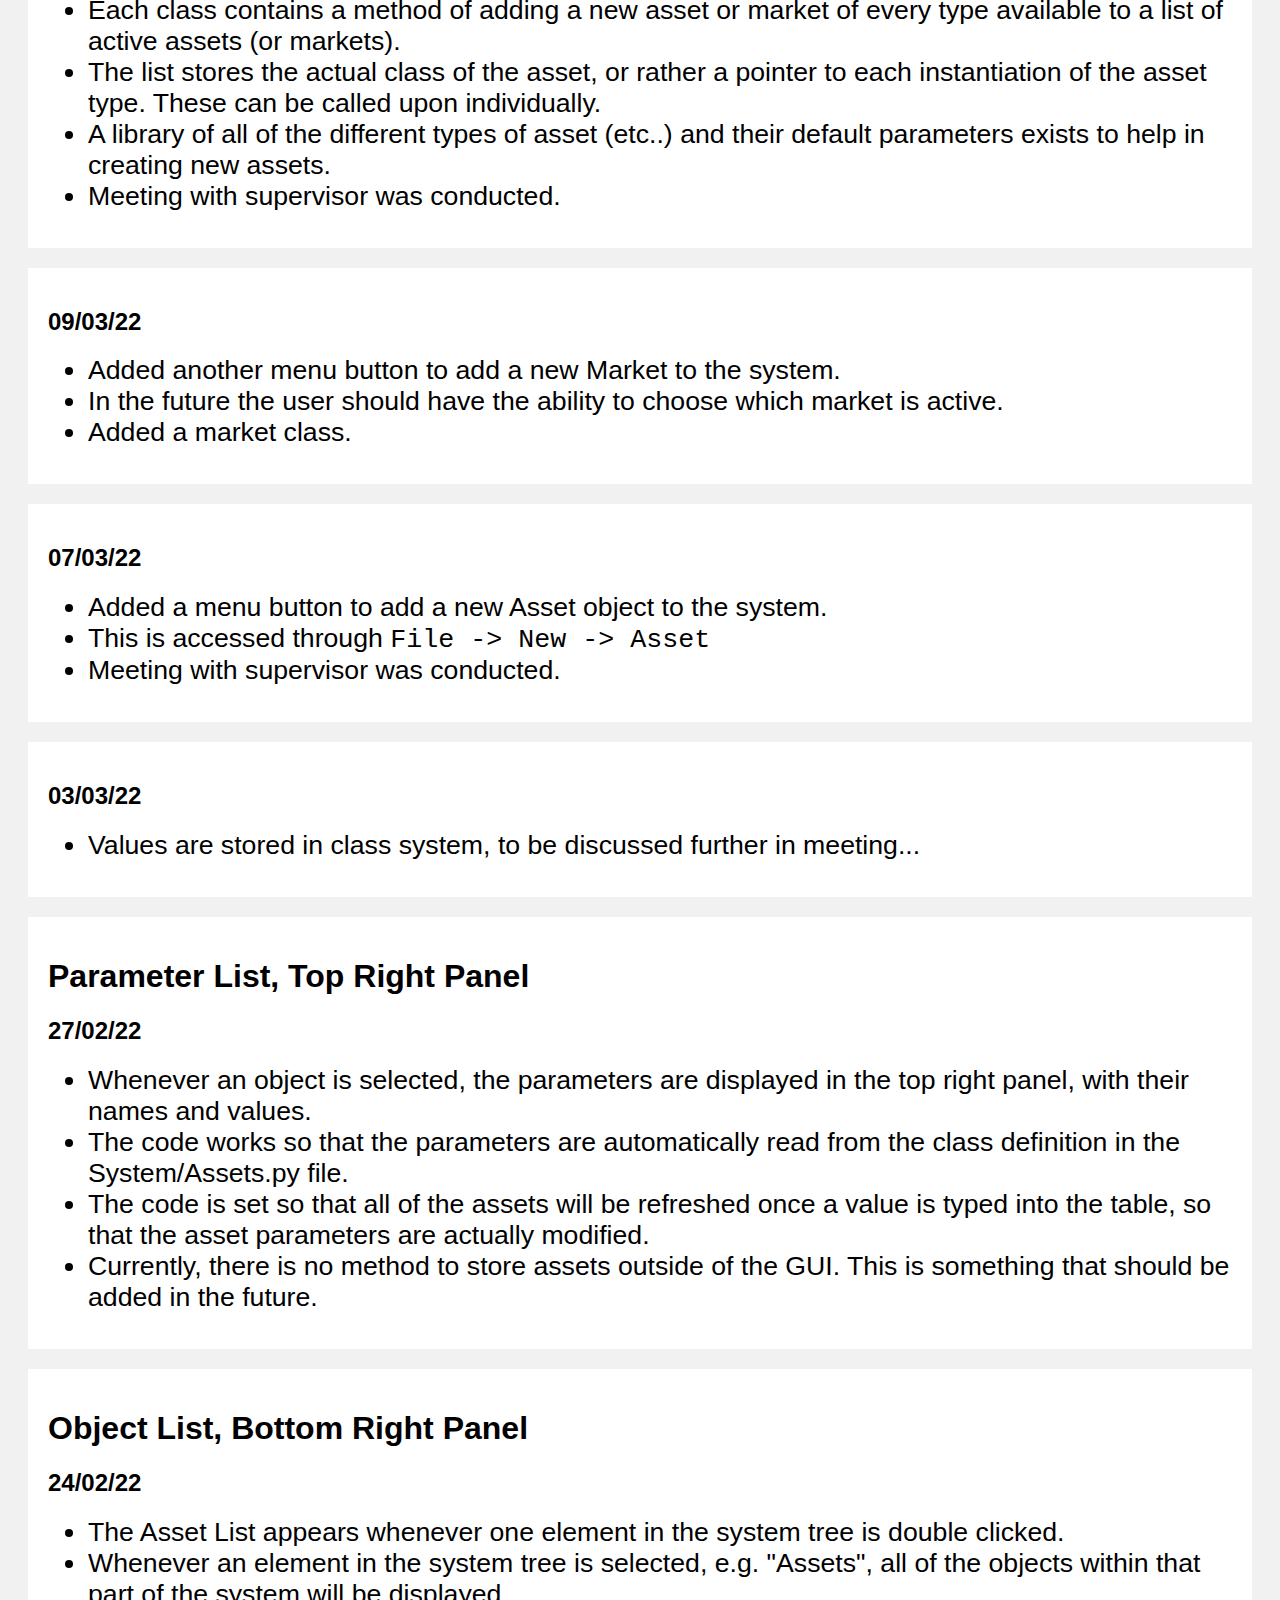
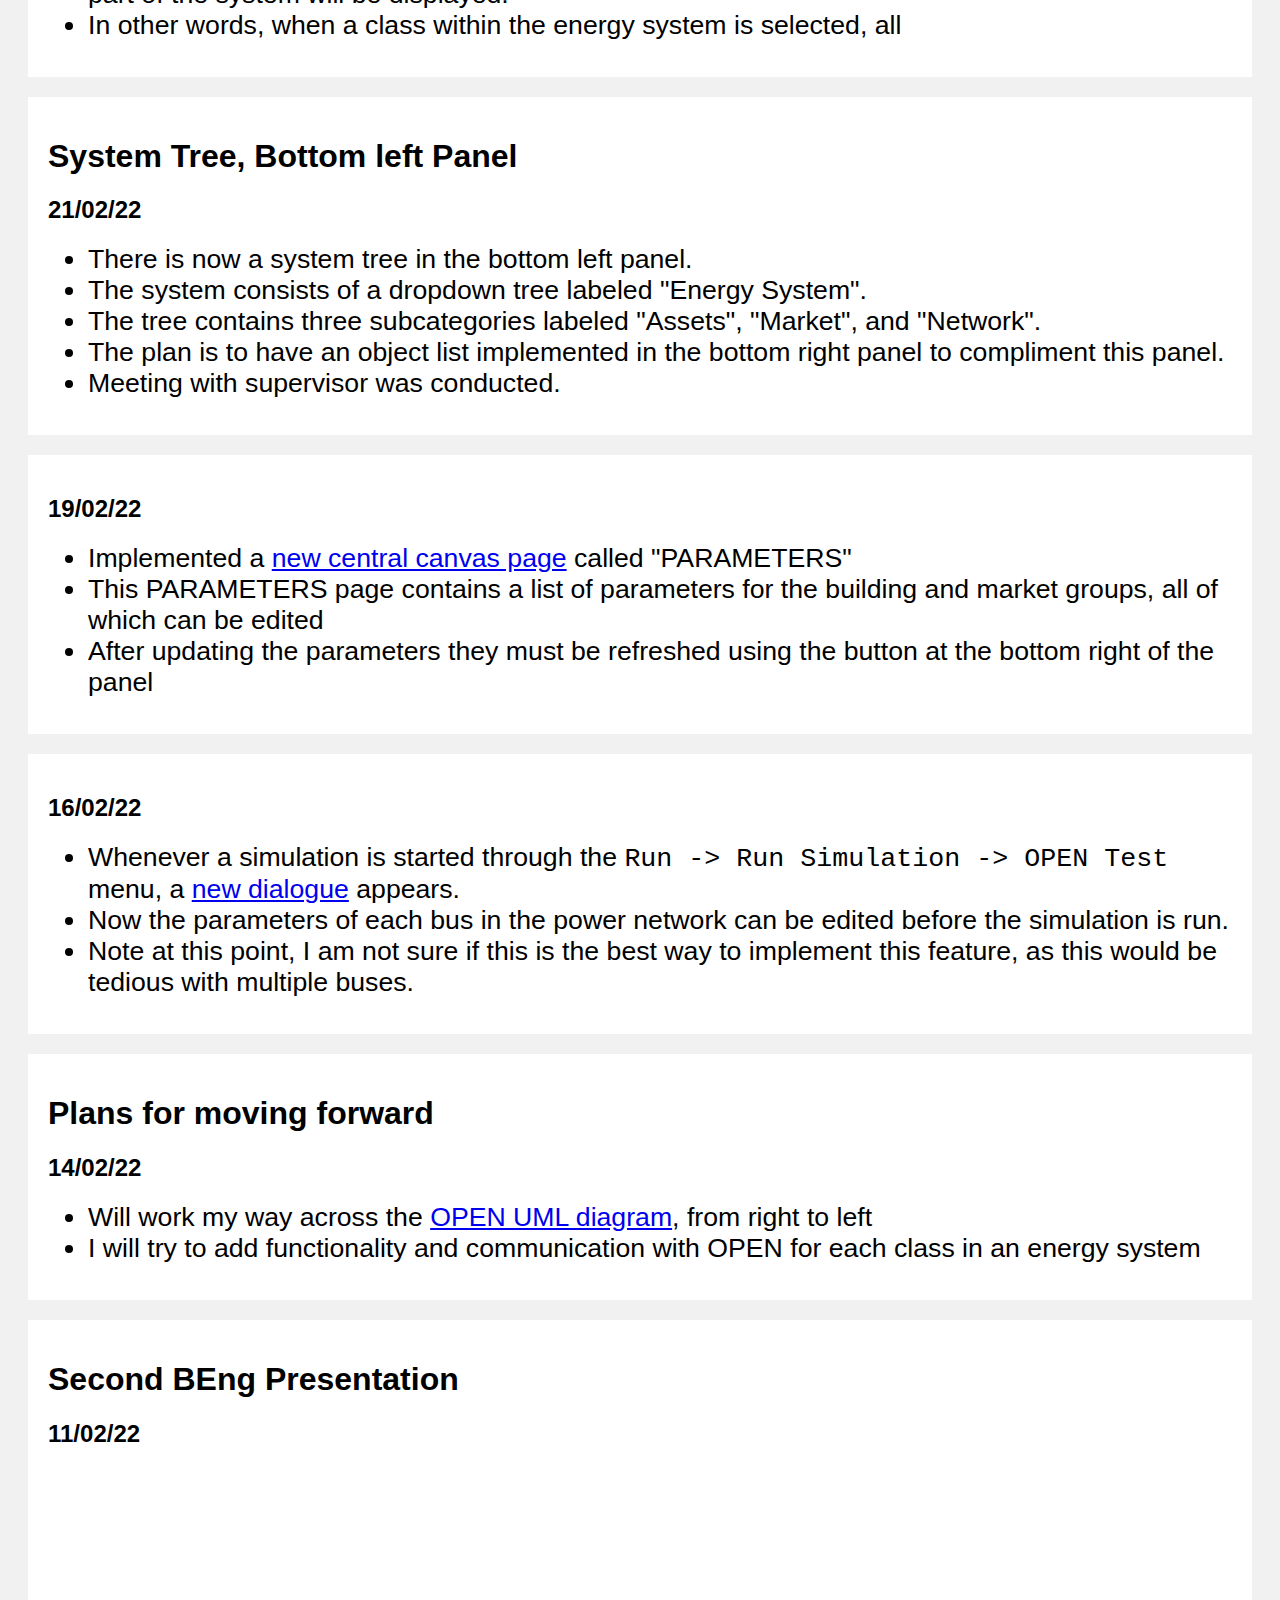
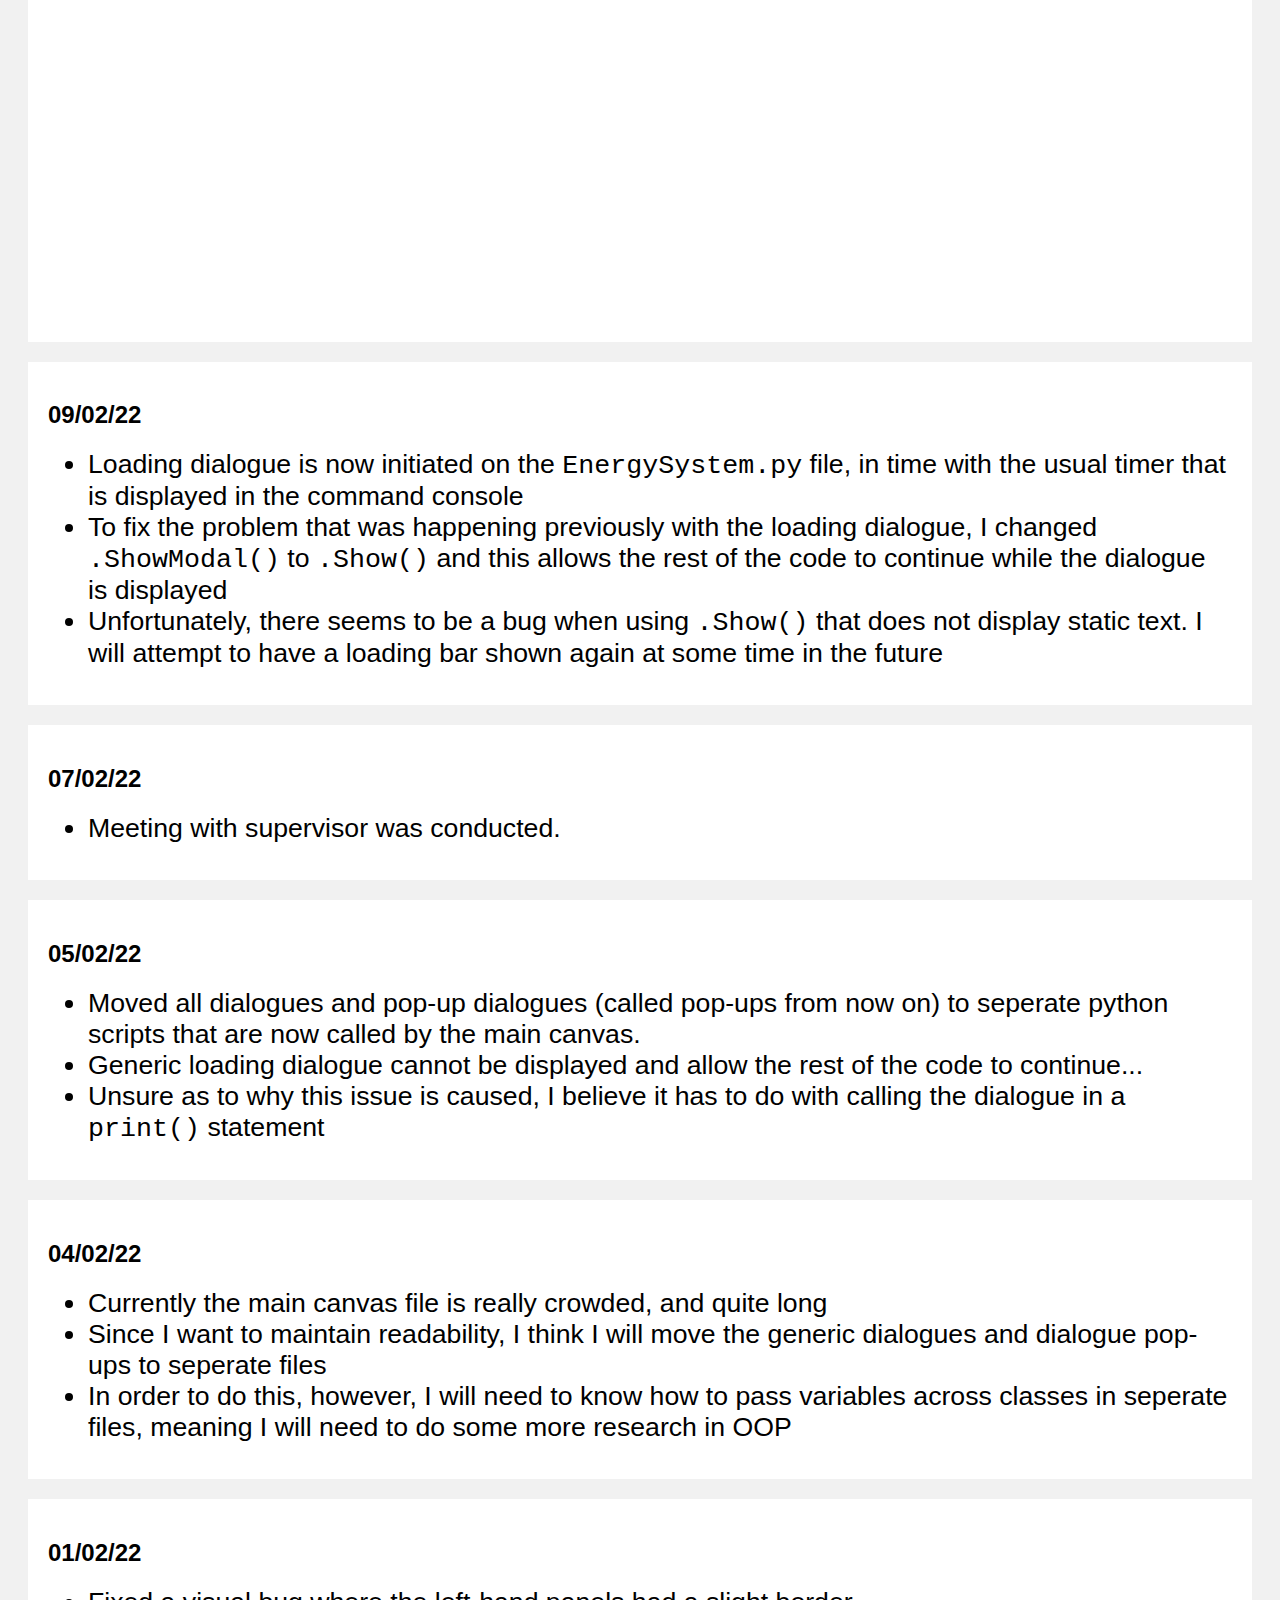
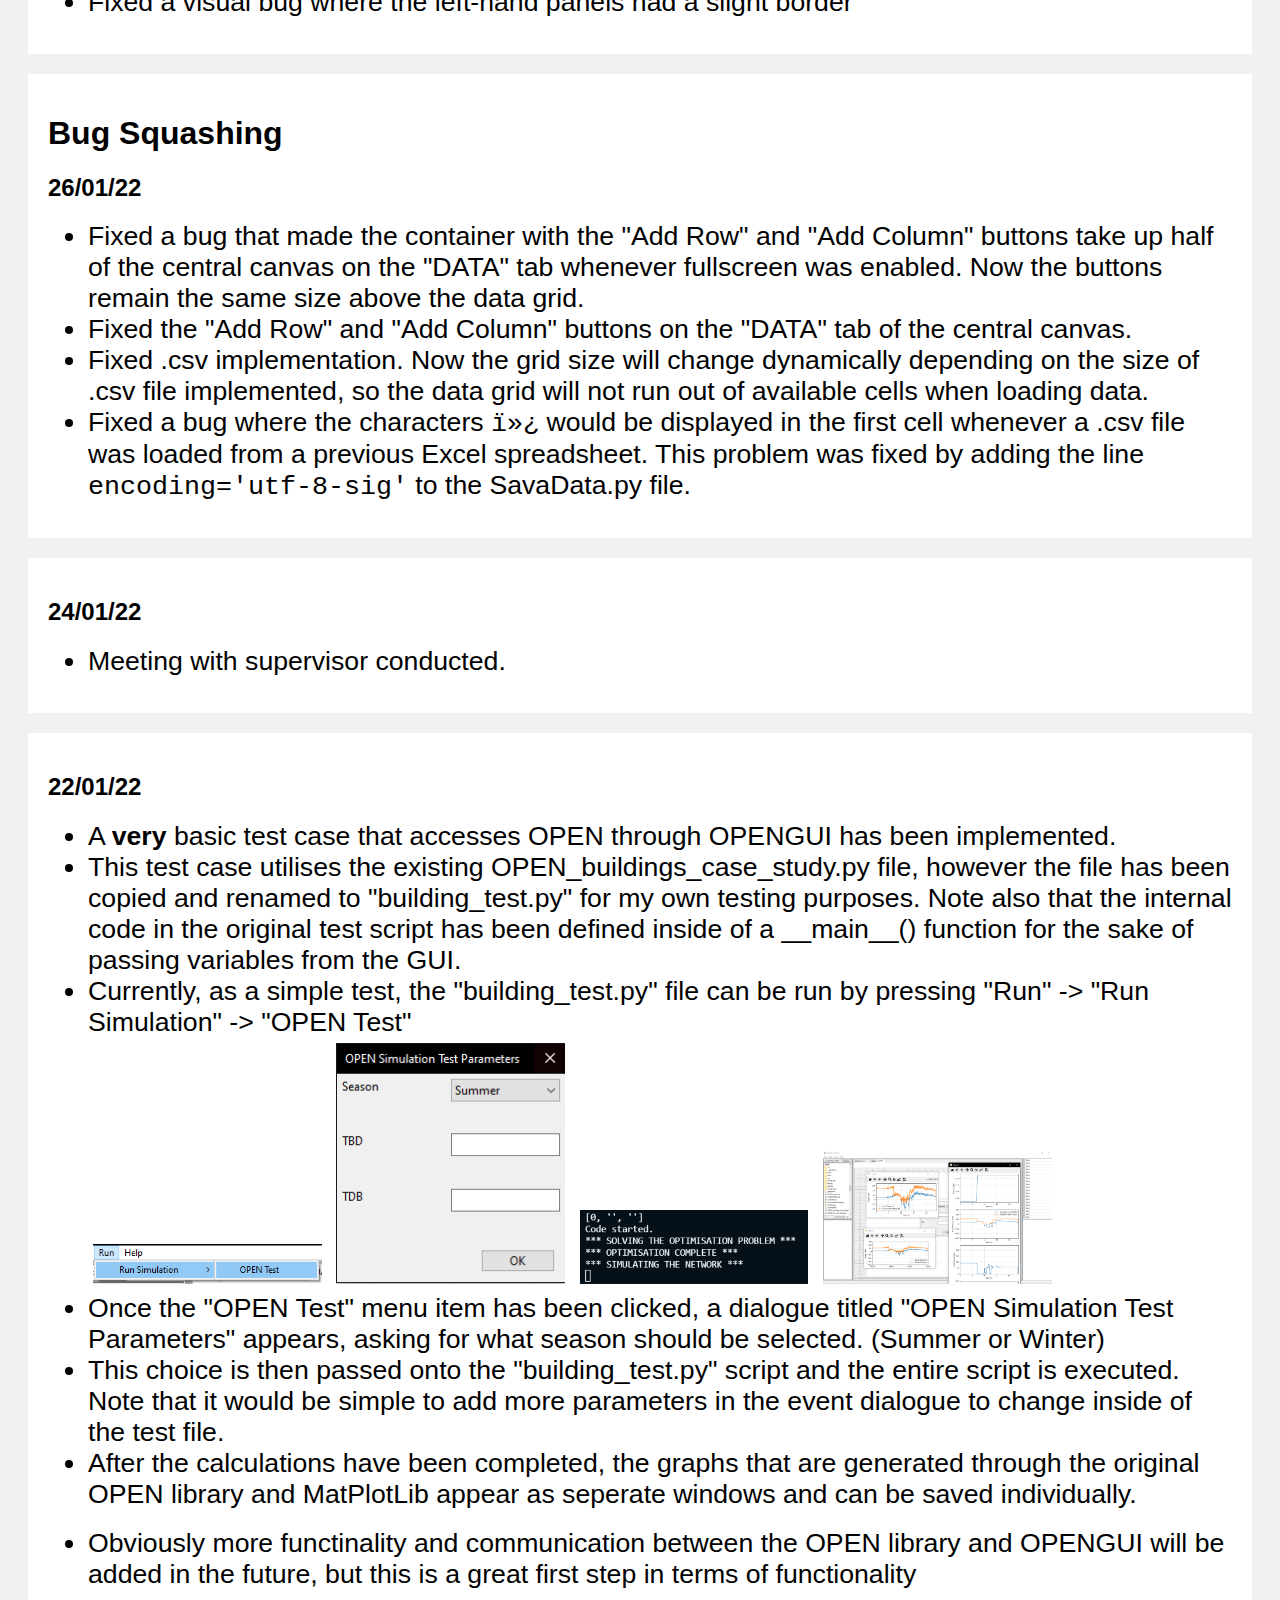
==== commit 7b0113f5: "24-11-22" ====
--- a/index.html
+++ b/index.html
@@ -22,6 +22,17 @@
                 </ul>
             </div>
         </div> -->
+        <div class="row">
+            <div class="card">
+                <h2>24/11/22</h2>
+                <ul>
+                    <li>Dialogue box now exists to insert asset parameters when a new asset is made. Note the actual numbers aren't taken in yet but the number of text boxes changes dynamically with the number of parameters.</li>
+                    <a href="IMAGES/24-11-22/Capture.PNG" data-lightbox="24-11-22"><img class="images" src="IMAGES/24-11-22/Capture.PNG" height="100px"></a>
+                    <li>Small bug where there is an "Task Complete!" pop-up box even if the task is cancelled.</li>
+                    <li>The user library is now updated to the correct position whenever a project is loaded, however the directory control search bar is still blank.</li>
+                </ul>
+            </div>
+        </div>
         <div class="row">
             <div class="card">
                 <h2>23/11/22</h2>
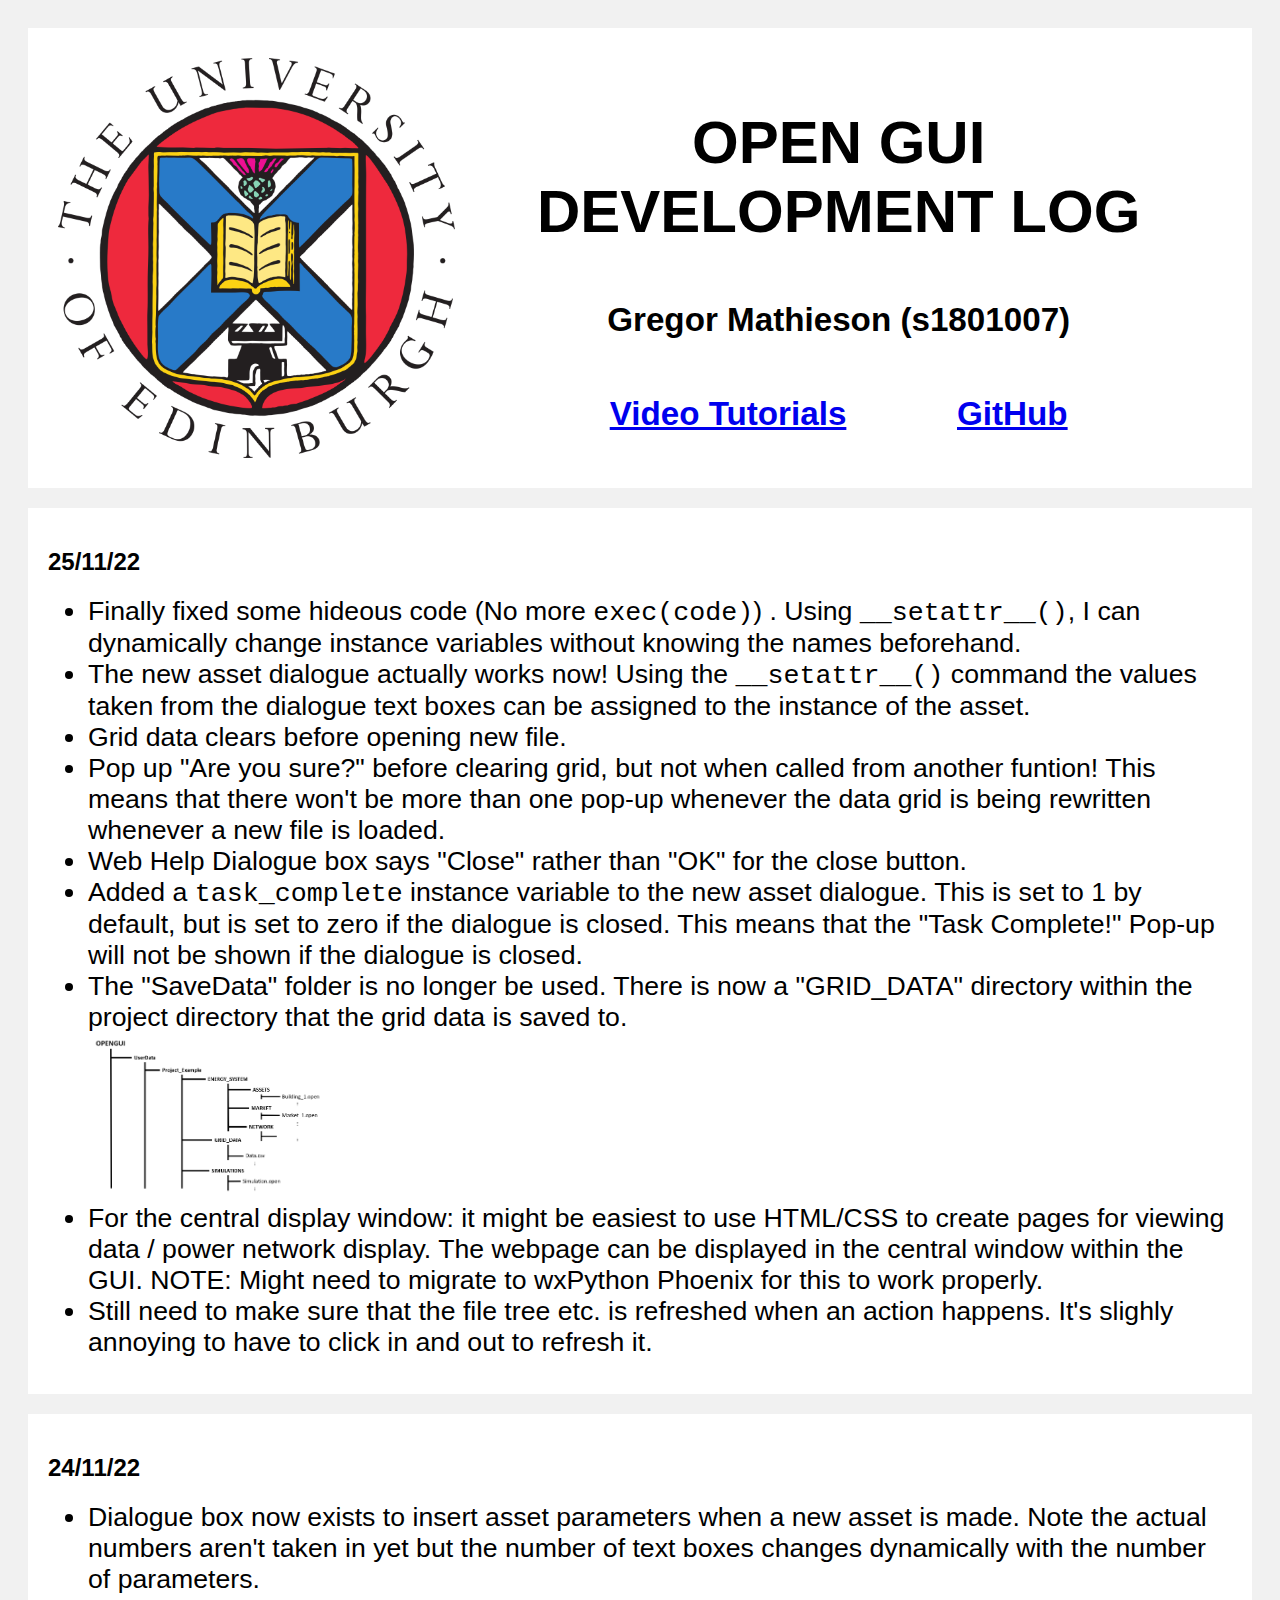
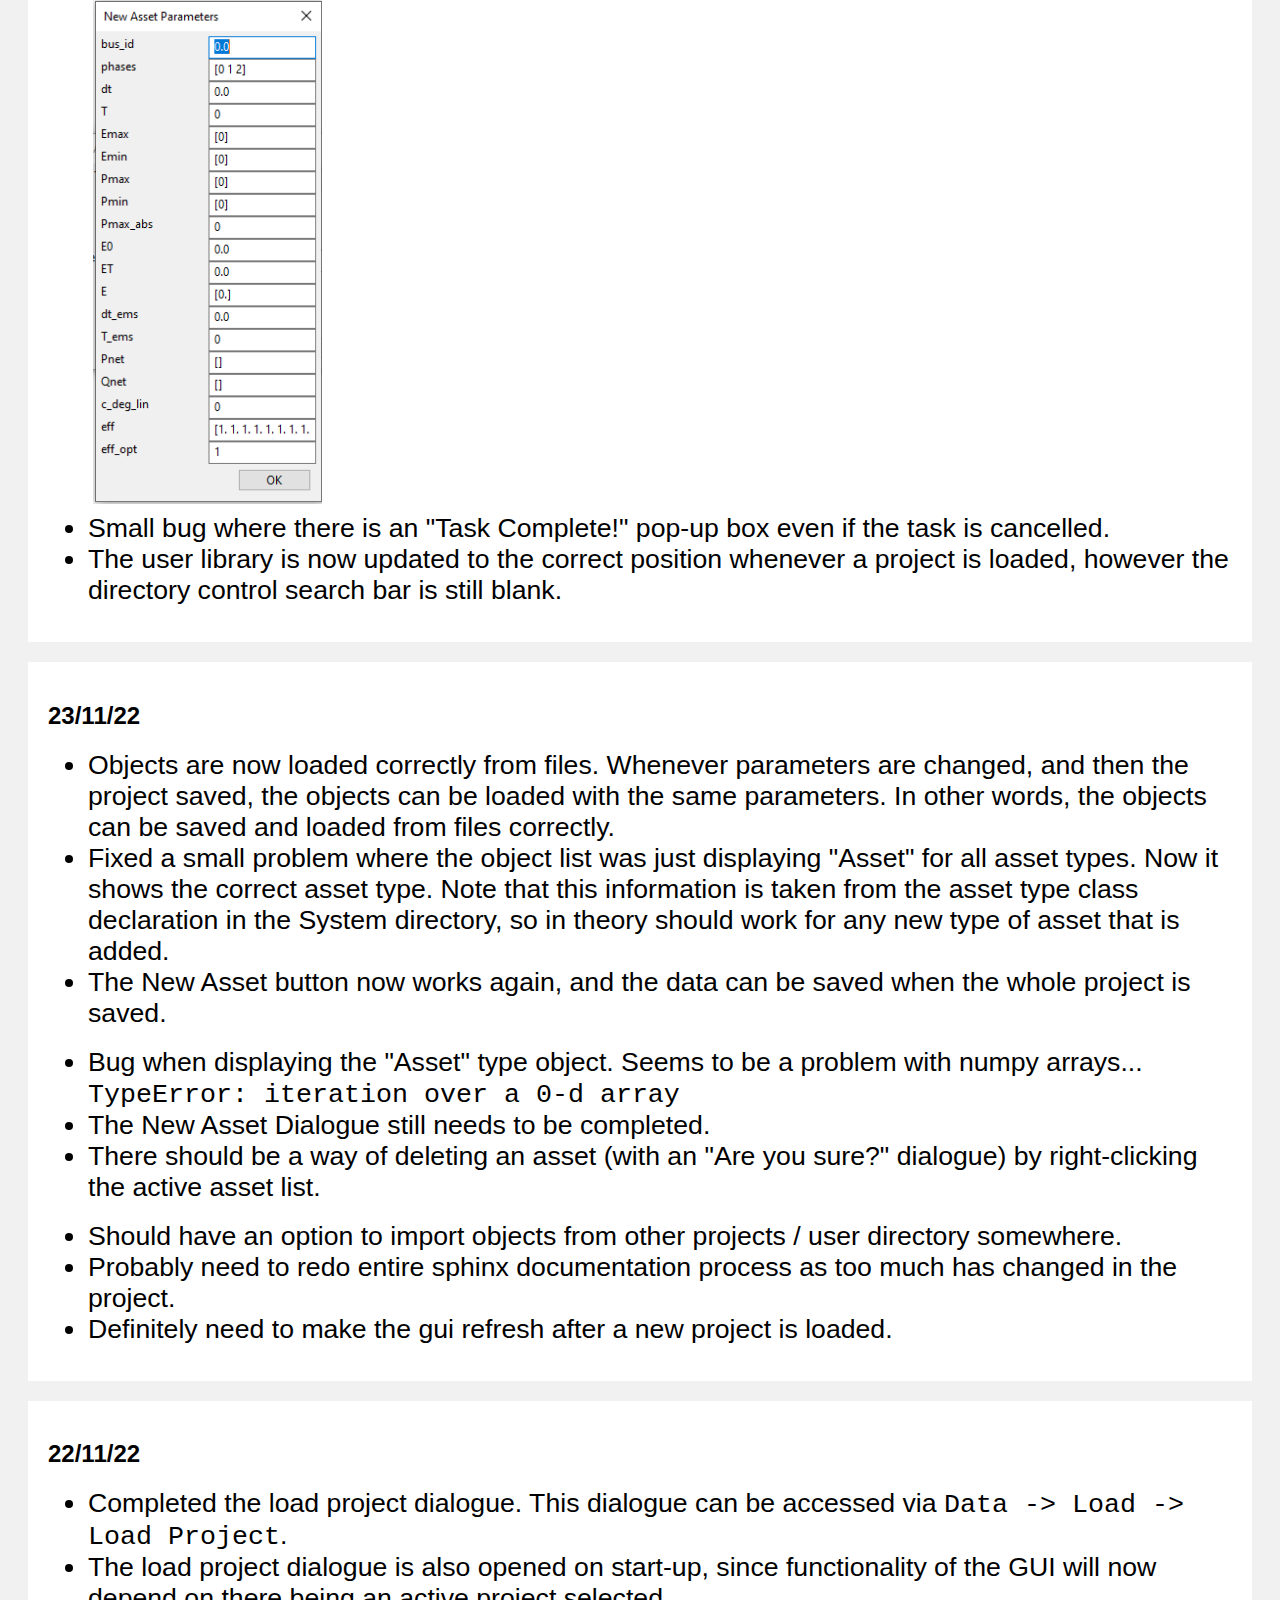
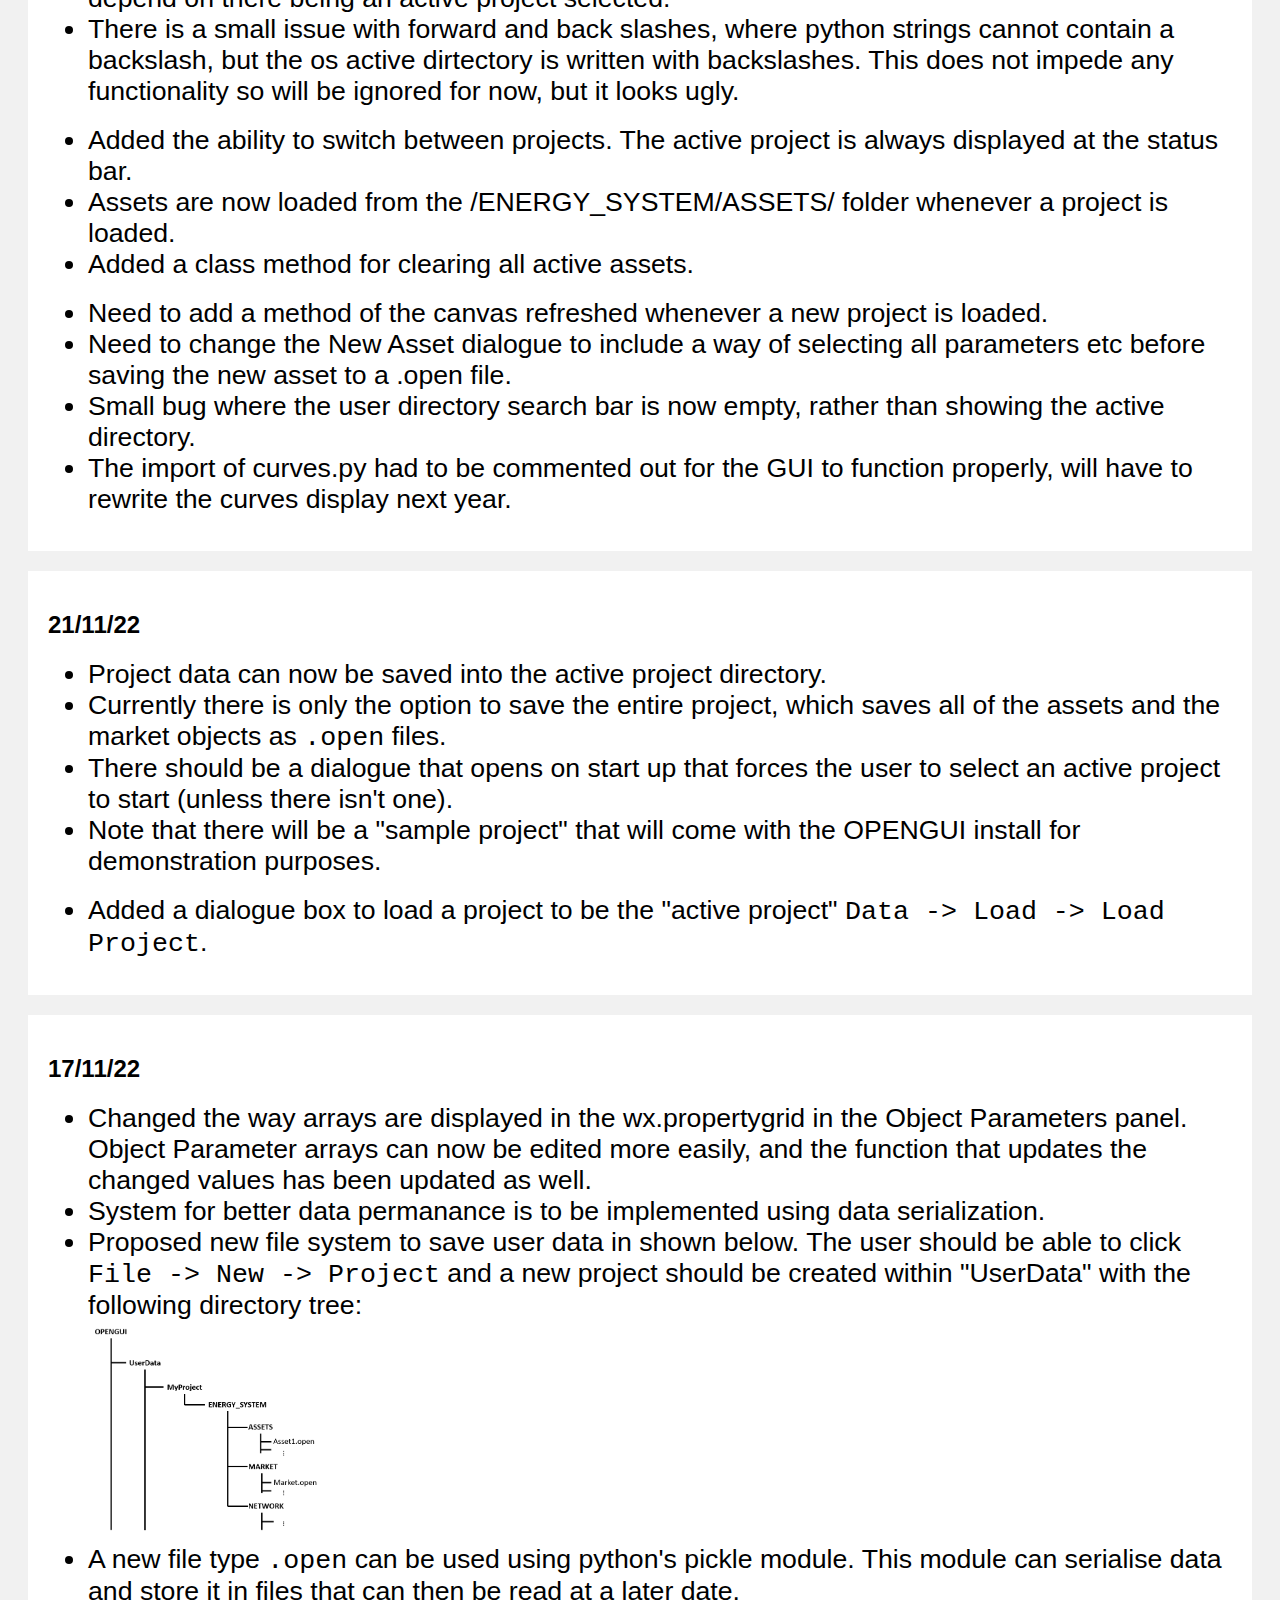
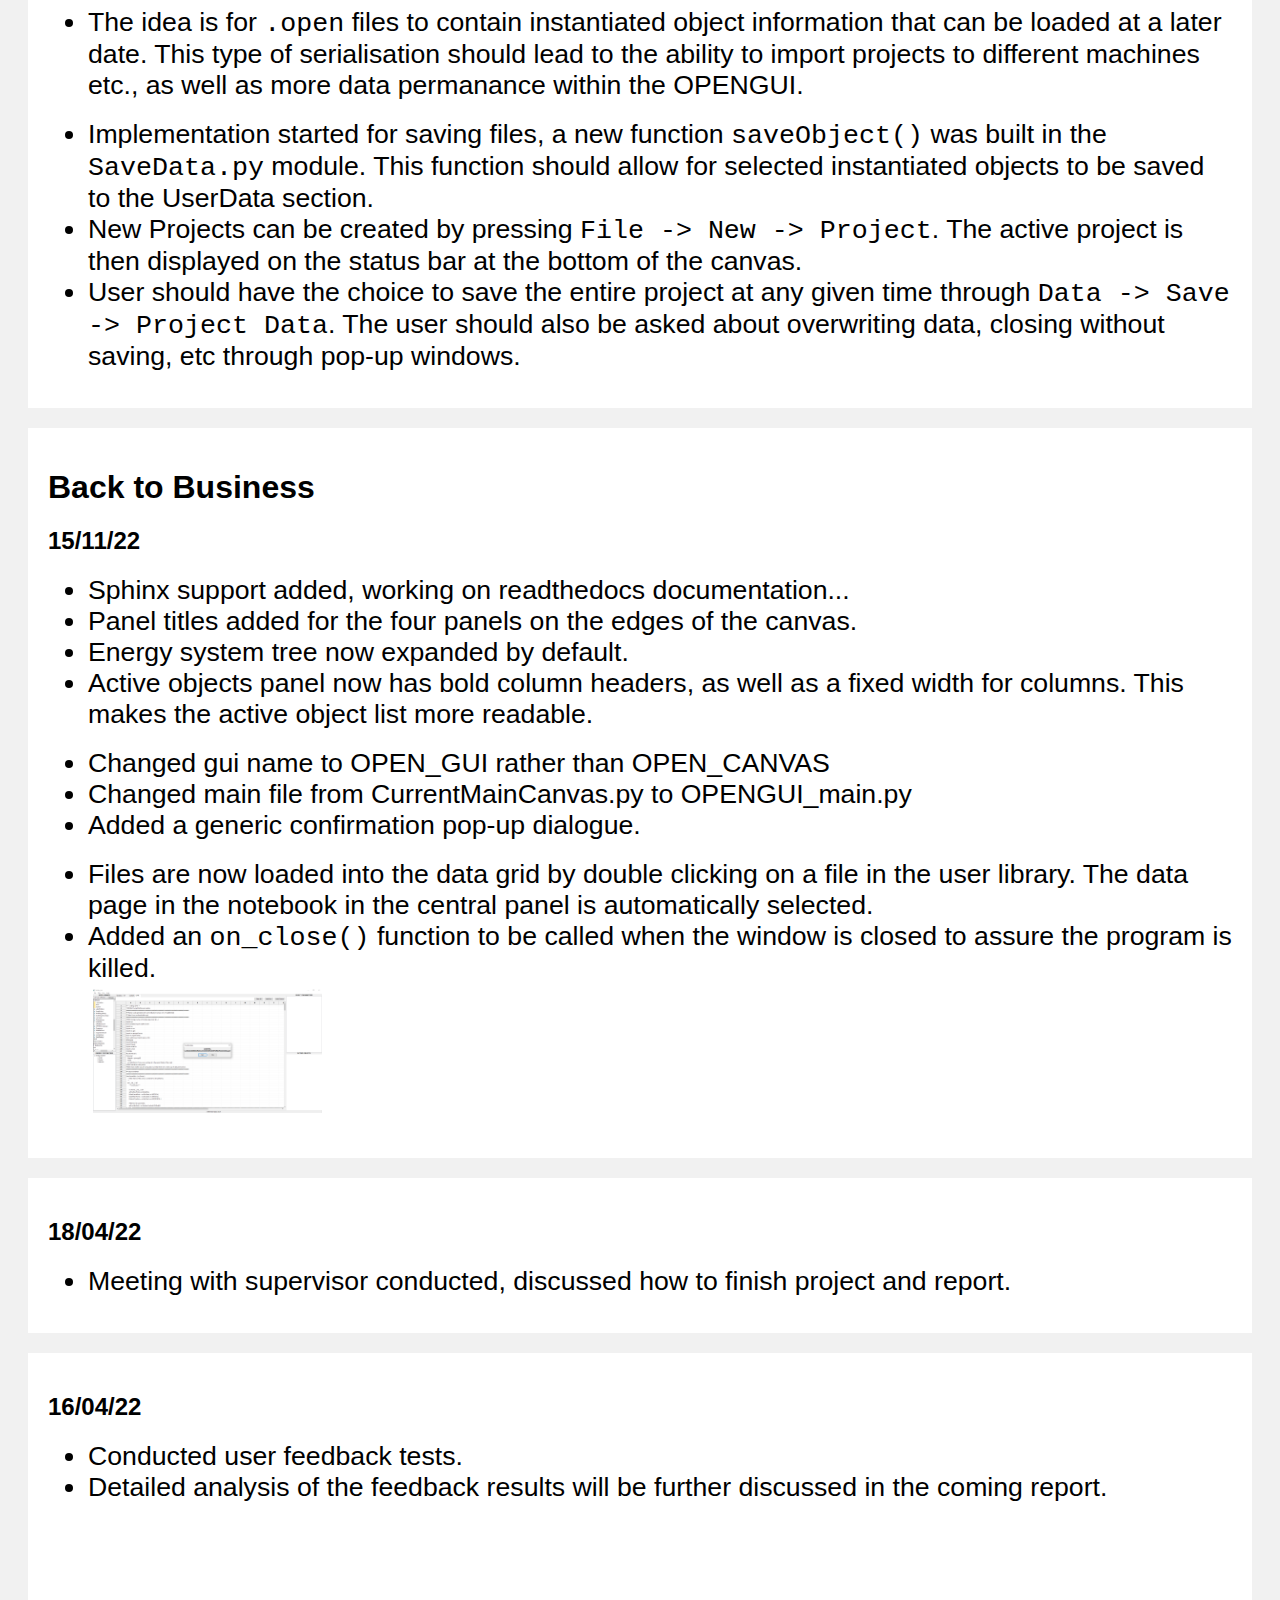
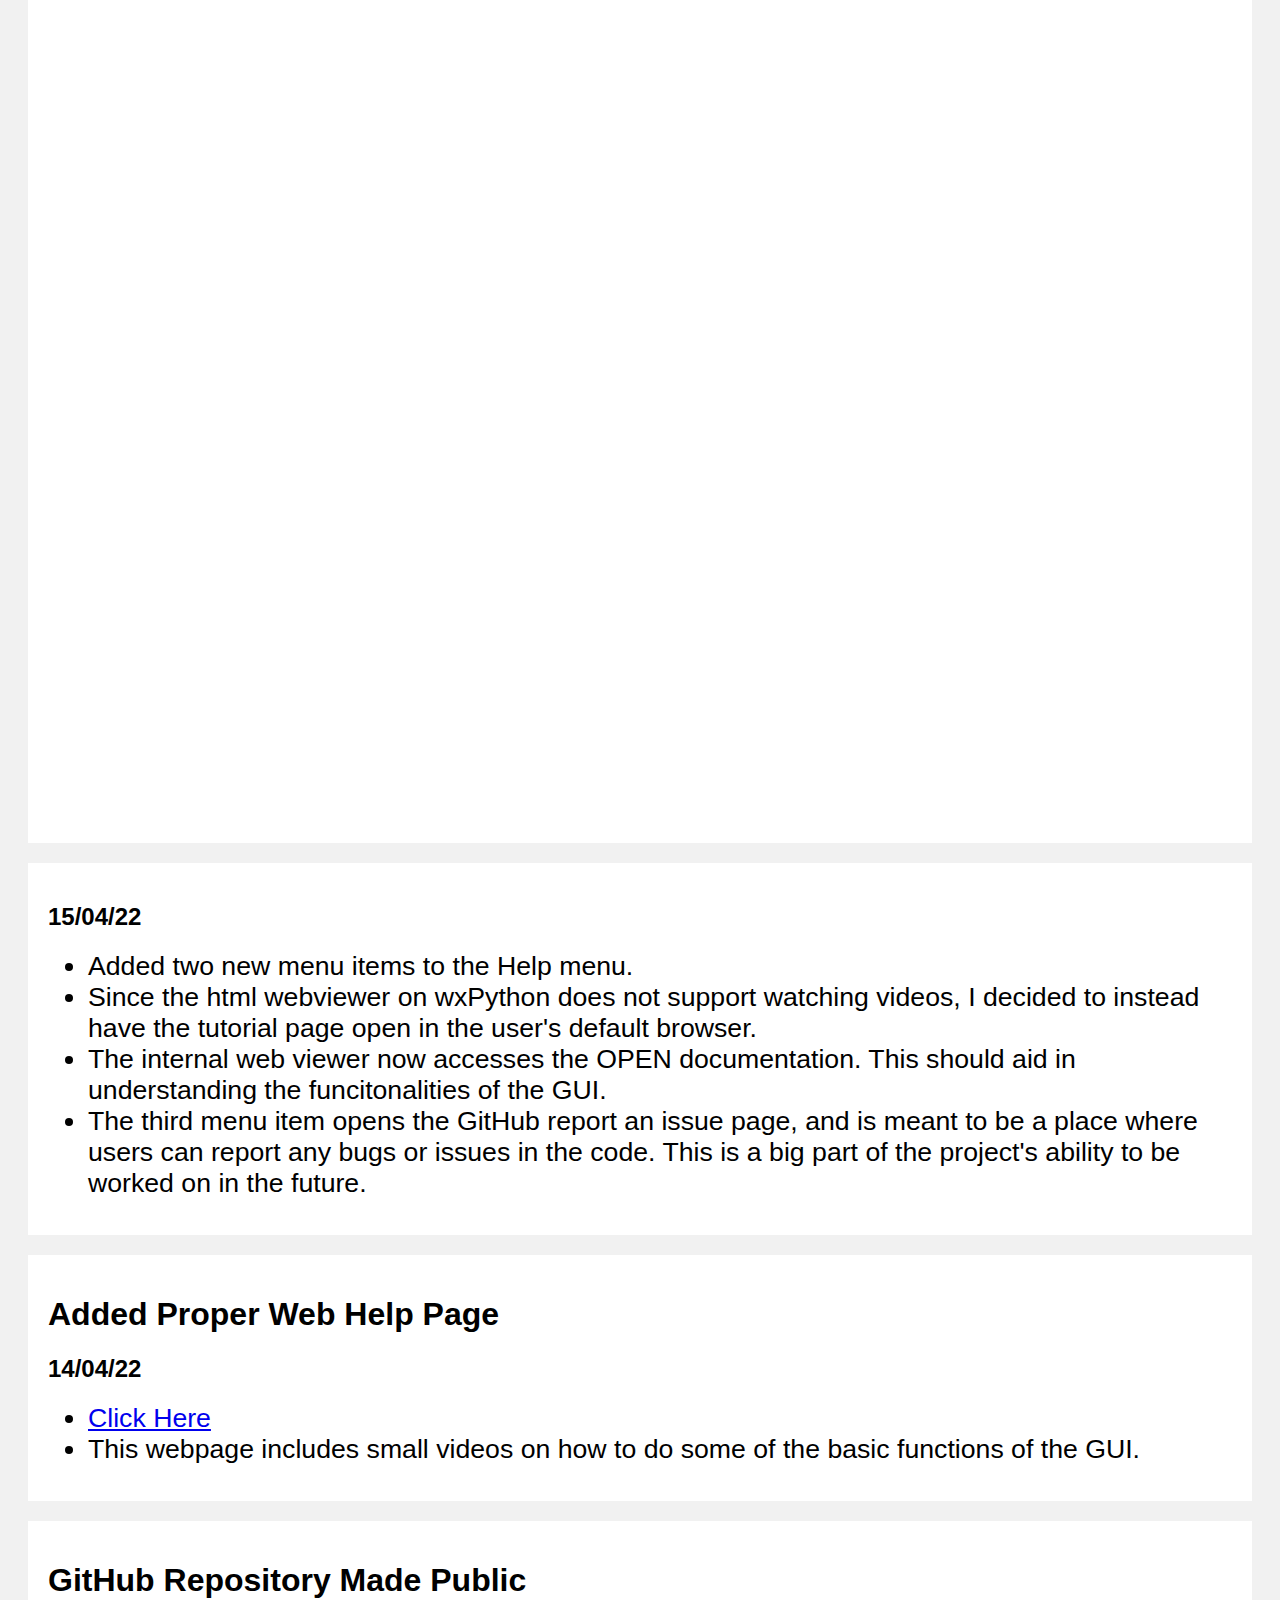
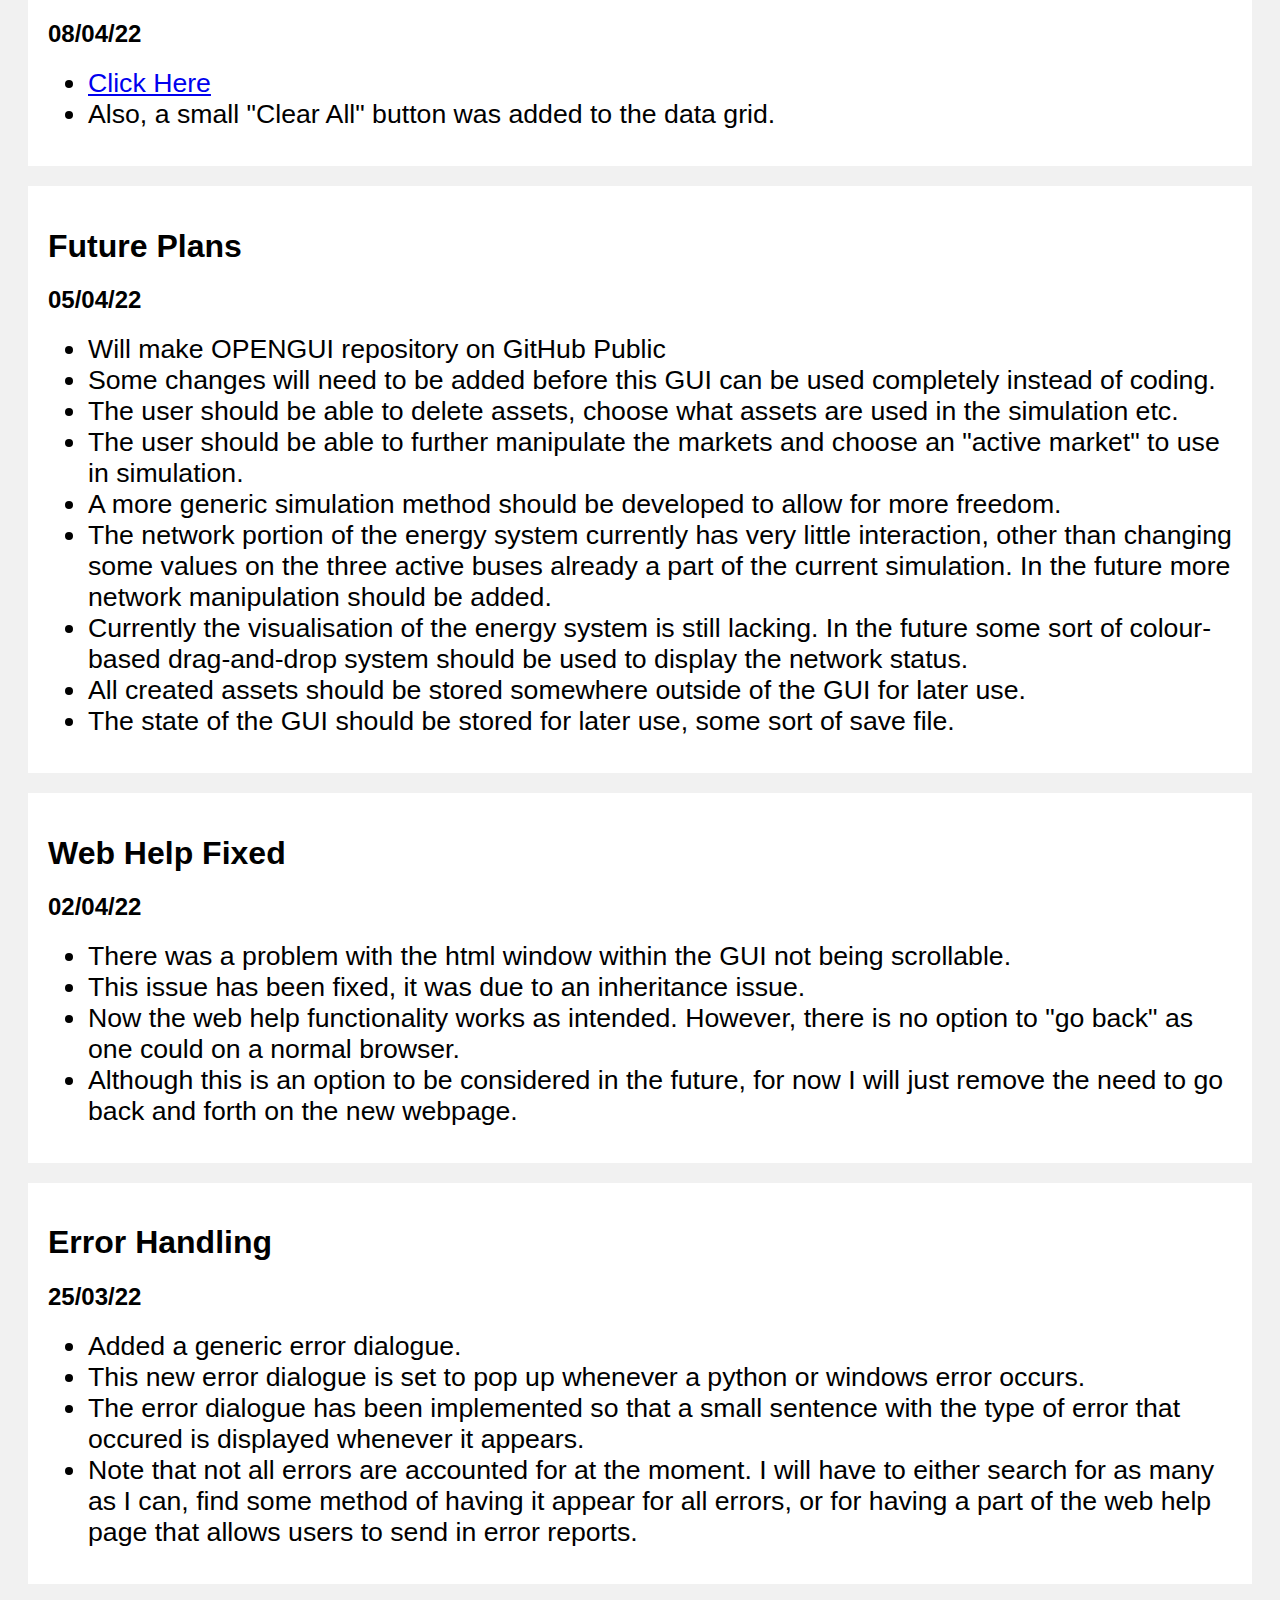
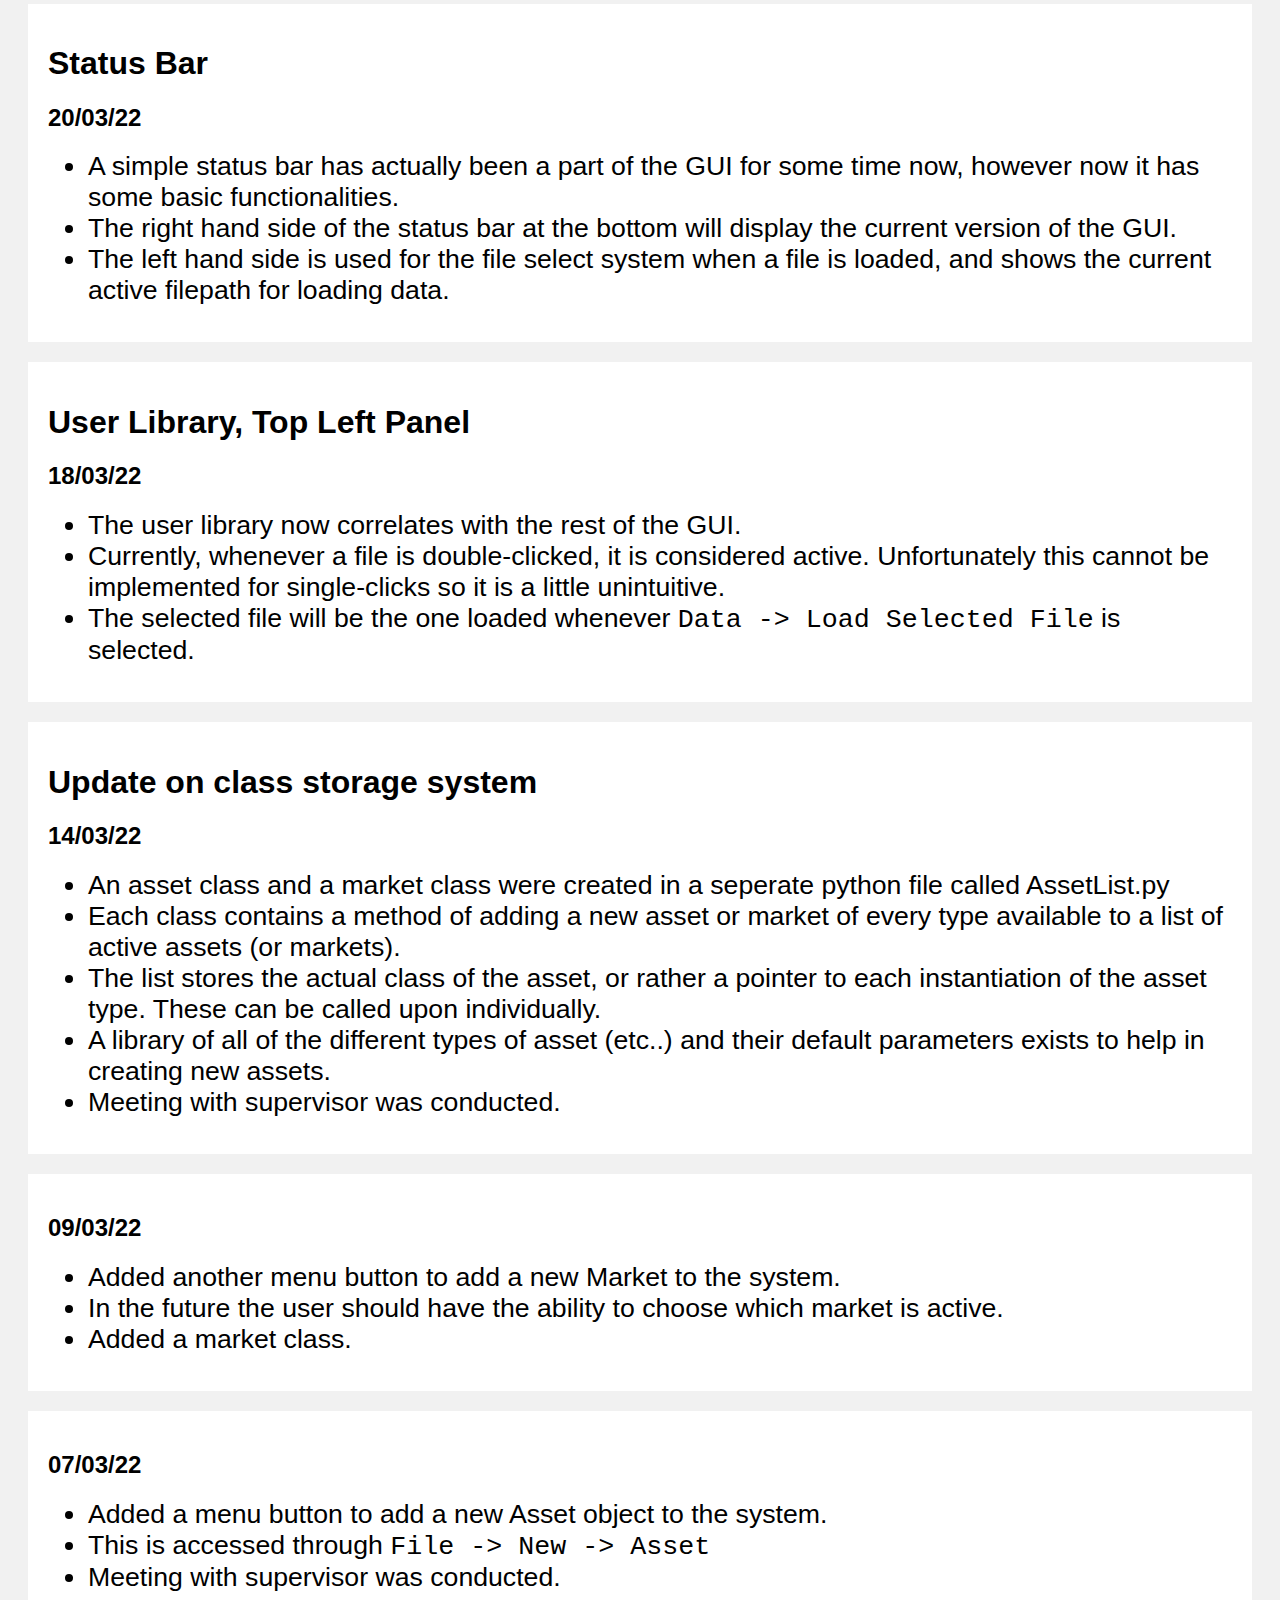
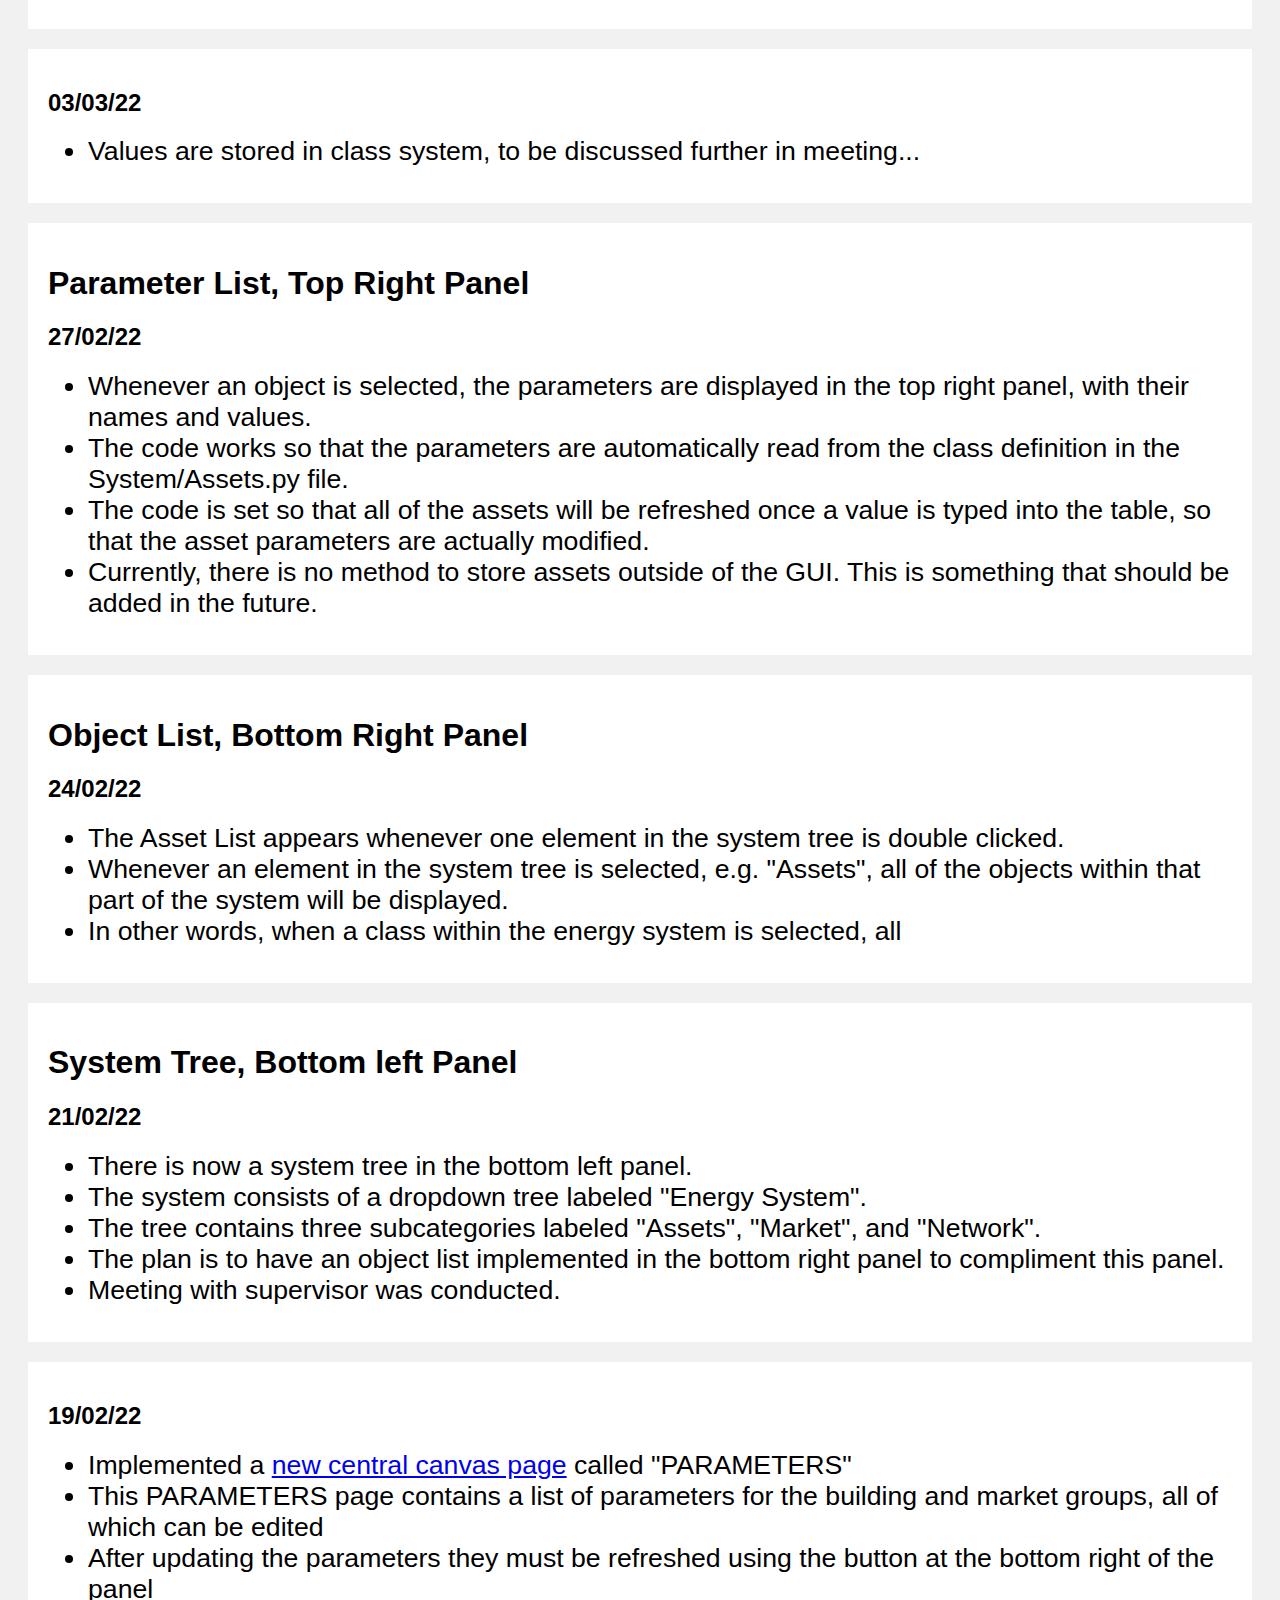
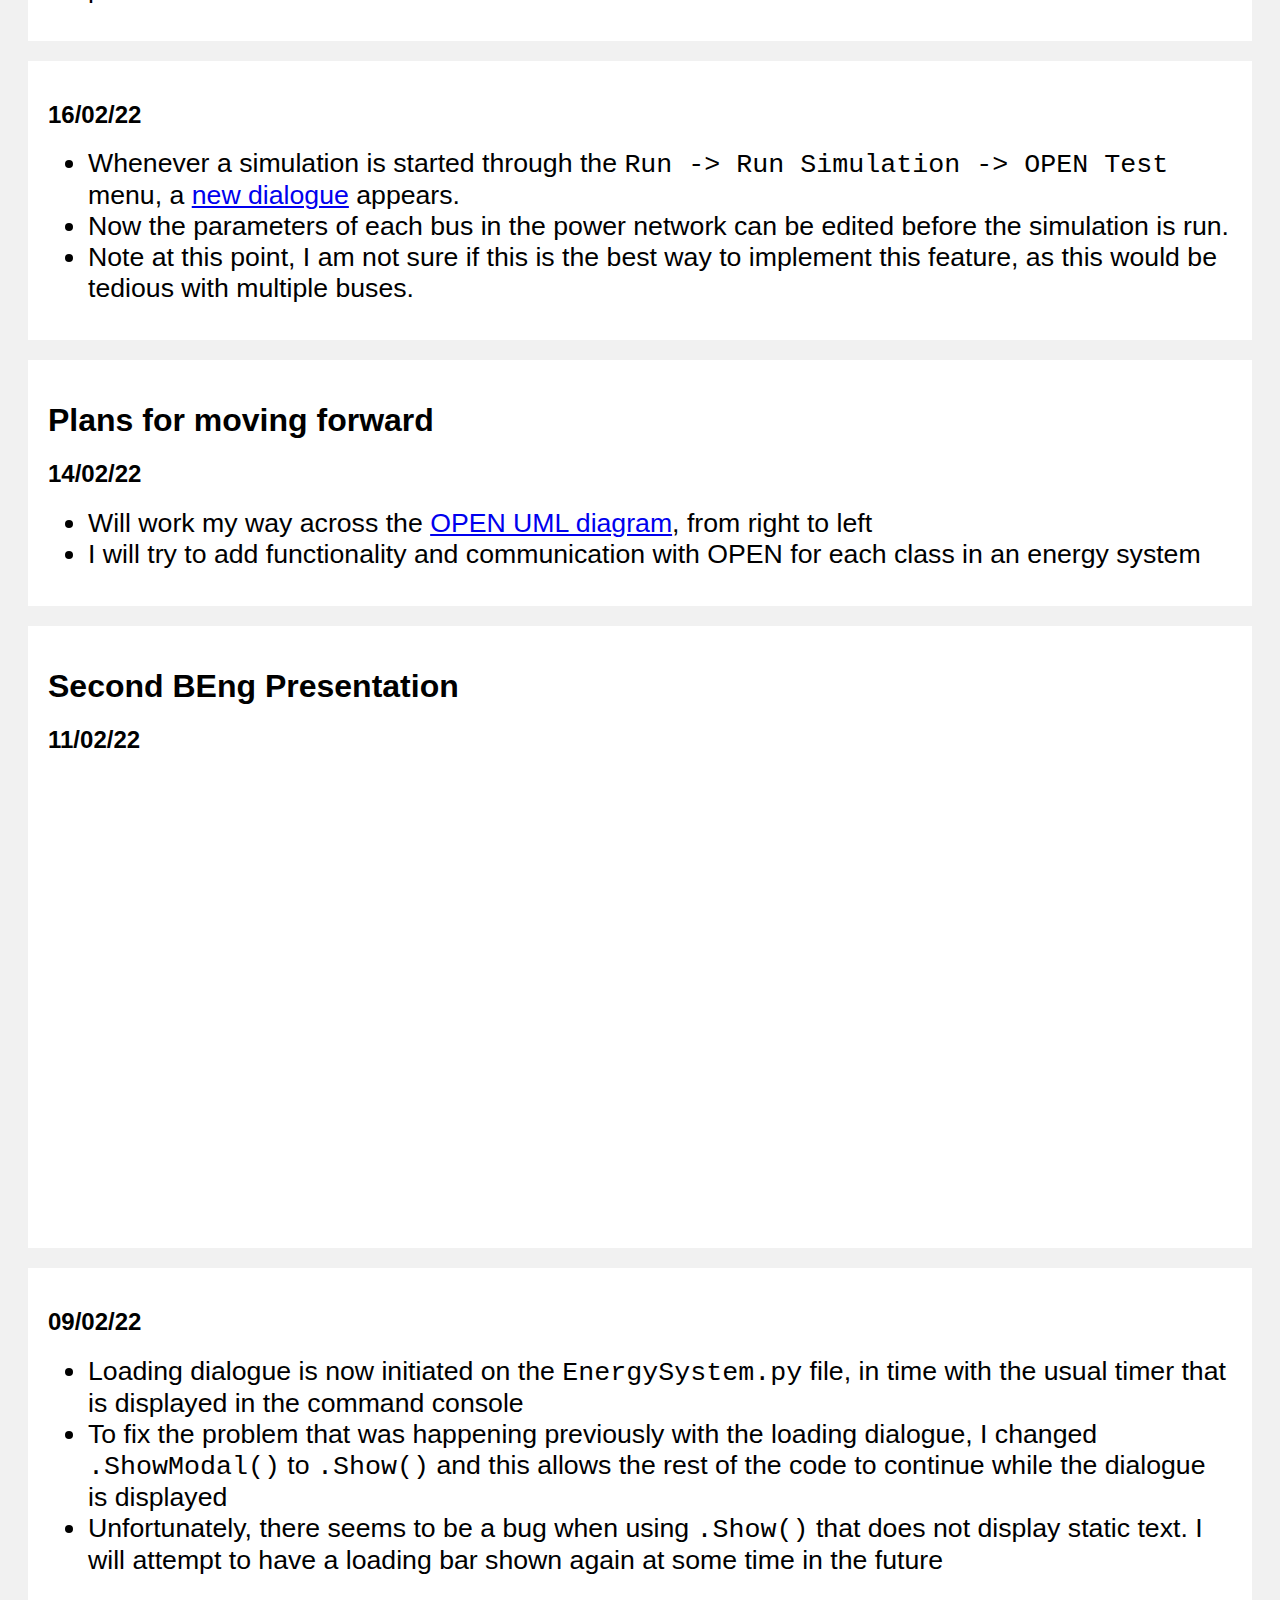
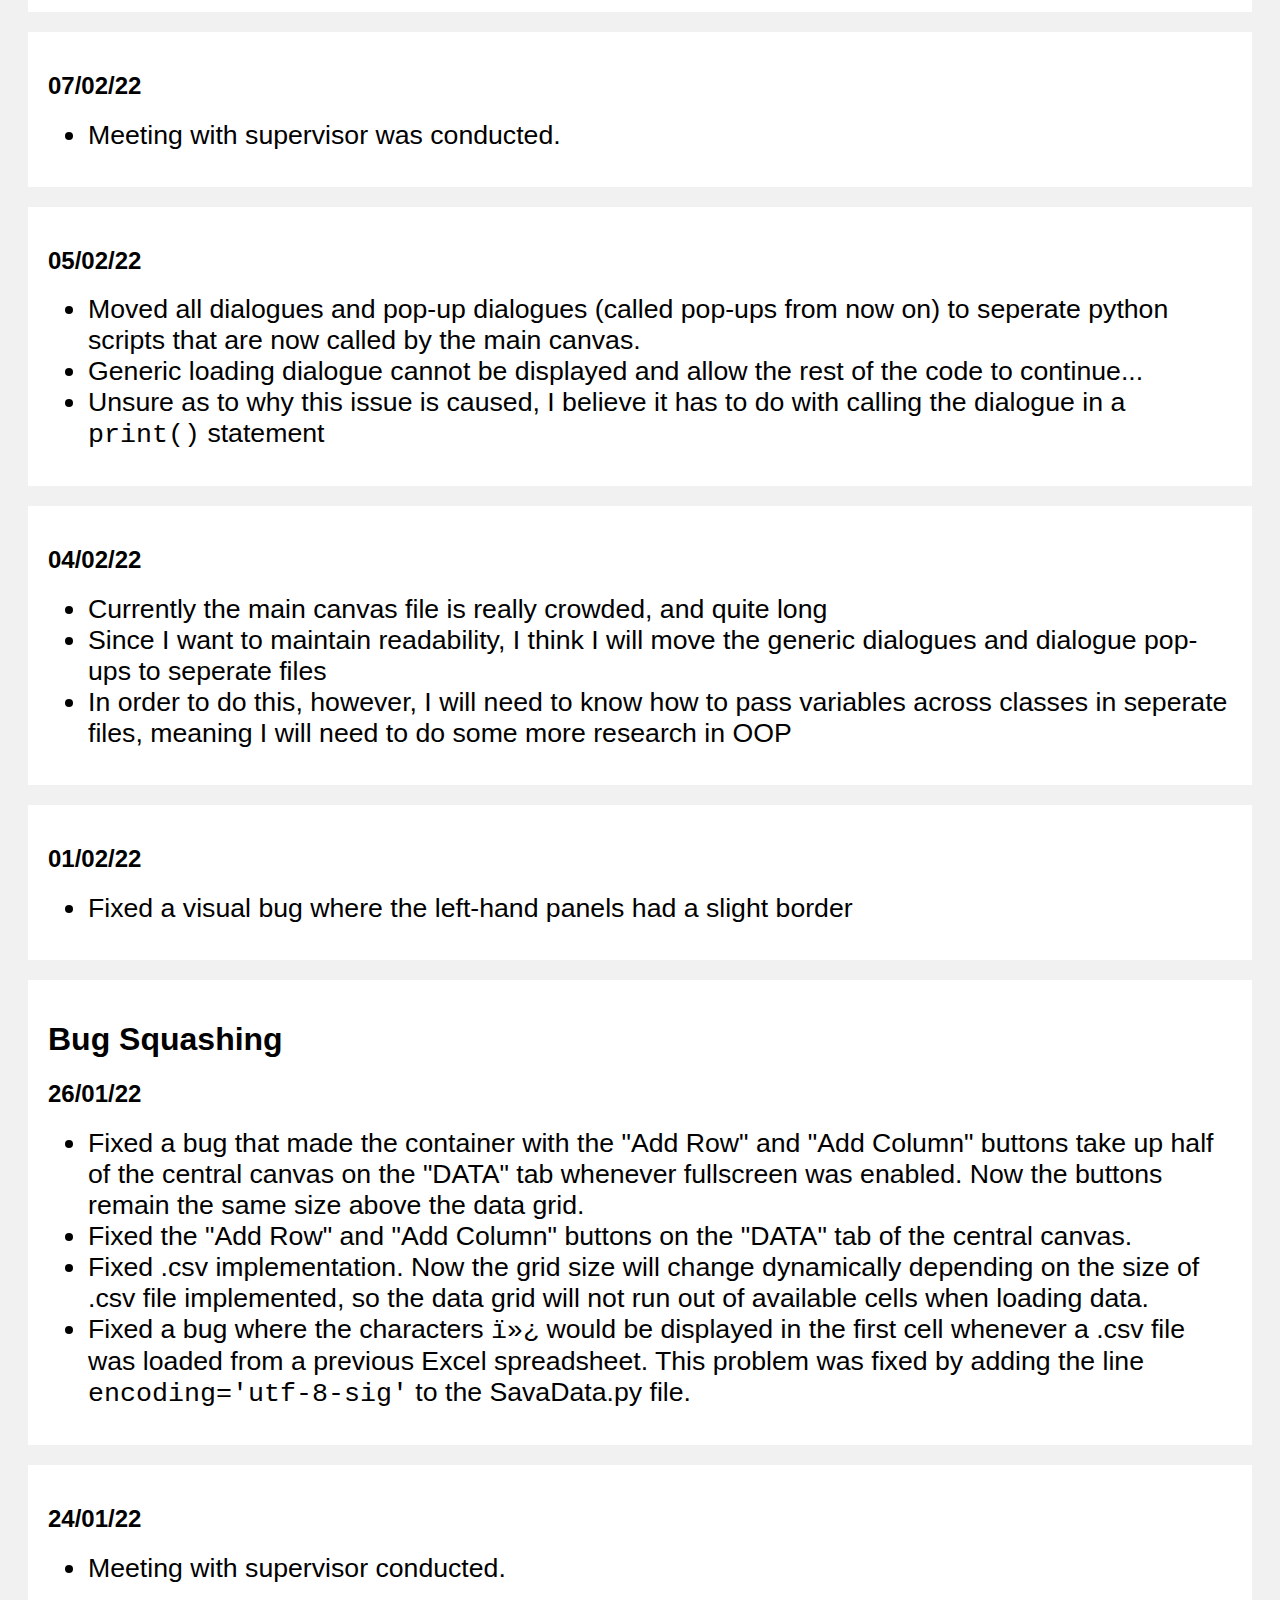
==== commit aed25c90: "25-11-22" ====
--- a/index.html
+++ b/index.html
@@ -22,6 +22,24 @@
                 </ul>
             </div>
         </div> -->
+        <div class="row">
+            <div class="card">
+                <h2>25/11/22</h2>
+                <ul>
+                    <li>Finally fixed some hideous code (No more <code>exec(code)</code>) . Using <code>__setattr__()</code>, I can dynamically change instance variables without knowing the names beforehand.</li>
+                    <li>The new asset dialogue actually works now! Using the <code>__setattr__()</code> command the values taken from the dialogue text boxes can be assigned to the instance of the asset.</li>
+                    <li>Grid data clears before opening new file.</li>
+                    <li>Pop up "Are you sure?" before clearing grid, but not when called from another funtion! This means that there won't be more than one pop-up whenever the data grid is being rewritten whenever a new file is loaded.</li>
+                    <li>Web Help Dialogue box says "Close" rather than "OK" for the close button.</li>
+                    <li>Added a <code>task_complete</code> instance variable to the new asset dialogue. This is set to 1 by default, but is set to zero if the dialogue is closed. This means that the "Task Complete!" Pop-up will not be shown if the dialogue is closed.</li>
+                    <li>The "SaveData" folder is no longer be used. There is now a "GRID_DATA" directory within the project directory that the grid data is saved to.</li>
+                    <a href="IMAGES/25-11-22/NewFileTree.PNG" data-lightbox="25-11-22"><img class="images" src="IMAGES/25-11-22/NewFileTree.PNG" height="100px"></a>
+                    <br>
+                    <li>For the central display window: it might be easiest to use HTML/CSS to create pages for viewing data / power network display. The webpage can be displayed in the central window within the GUI. NOTE: Might need to migrate to wxPython Phoenix for this to work properly.</li>
+                    <li>Still need to make sure that the file tree etc. is refreshed when an action happens. It's slighly annoying to have to click in and out to refresh it.</li>
+                </ul>
+            </div>
+        </div>
         <div class="row">
             <div class="card">
                 <h2>24/11/22</h2>
